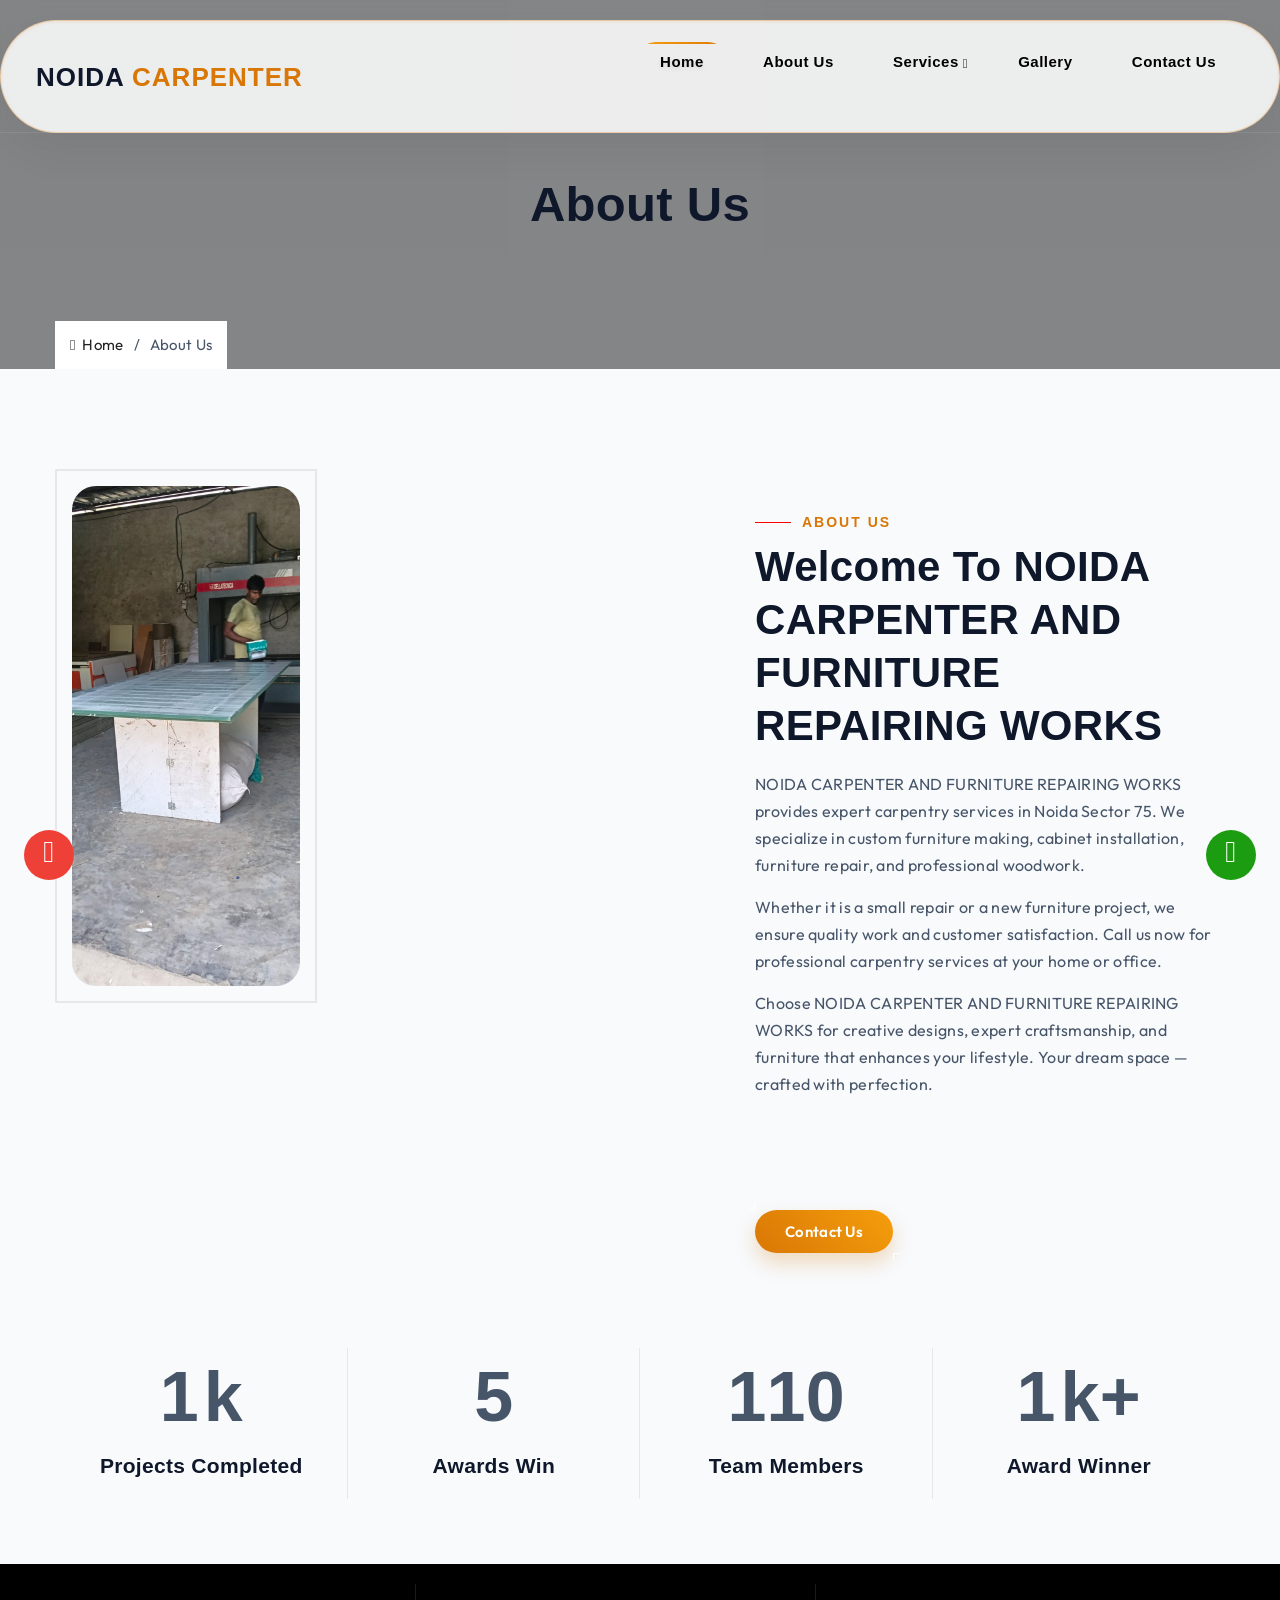
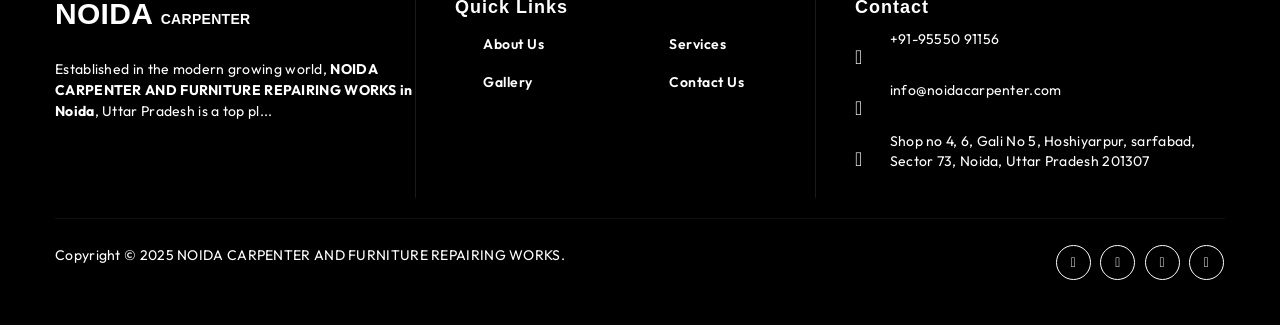
==== noida_carpenter/about.html @ ebc03330 "done" ====
﻿<!DOCTYPE html>
<html lang="en">


<head>
    <meta name="google-site-verification" content="ZNbFpU5r98l97TJhUqIMQsDQnGTmwZKuecwfW54C1AE">
<meta charset="utf-8">
<meta http-equiv="X-UA-Compatible" content="IE=edge">
<meta name="viewport" content=" width=device-width, initial-scale=1, maximum-scale=2">
<title>NOIDA CARPENTER AND FURNITURE REPAIRING WORKS, Shri Radha Sky Gardens, 1, Bhangel, Greater Noida</title>
<meta content="" name="keywords">
<meta content="We are the best Furniture Manufacturers, Interior Designing Services, Carpenter Services, Modular Kitchen Manufacturers, Wardrobe Manufacturers, Interior Decorators in Okhla, Greater Kailash, Greater Noida, Ghaziabad, Indirapuram, New Delhi, Gurugram, Vasundhara, Badarpur, Saket, Hoshiyarpur, Noida Sector 51, Noida Sector 73, Gautam Buddha Nagar, Uttar Pradesh, Noida Phase 2." name="description"> 
<meta name="robots" content="index, follow">
<link rel="canonical" href="about.html">
<link rel="shortcut icon" href="default/1707111921.png">
<link rel="stylesheet" type="text/css" href="css/bootstrap.min.css">
<link rel="stylesheet" type="text/css" href="css/animate.css">
<link rel="stylesheet" type="text/css" href="css/flaticon.css">
<link rel="stylesheet" type="text/css" href="css/font-awesome.css">
<link rel="stylesheet" type="text/css" href="css/themify-icons.css">
<link rel="stylesheet" type="text/css" href="css/slick.css">
<link rel="stylesheet" type="text/css" href="css/prettyPhoto.css">
<link rel="stylesheet" type="text/css" href="css/twentytwenty.css">
<link rel="stylesheet" type="text/css" href="css/shortcodes.css">
<link rel="stylesheet" type="text/css" href="css/main.css">
<link rel="stylesheet" type="text/css" href="css/megamenu.css">
<link rel="stylesheet" type="text/css" href="css/responsive.css">
<link rel='stylesheet' id='rs-plugin-settings-css' href="revolution/css/rs6.css"> 
<!-- Google Tag Manager -->
<script>(function(w,d,s,l,i){w[l]=w[l]||[];w[l].push({'gtm.start':
new Date().getTime(),event:'gtm.js'});var f=d.getElementsByTagName(s)[0],
j=d.createElement(s),dl=l!='dataLayer'?'&l='+l:'';j.async=true;j.src=
'../www.googletagmanager.com/gtm5445.html?id='+i+dl;f.parentNode.insertBefore(j,f);
})(window,document,'script','dataLayer','GTM-MFQLNSKD');</script>
<!-- End Google Tag Manager -->



<style>
.featured-imagebox-portfolio.style2 .ttm-portfolio-box-view-overlay:after, .featured-imagebox-portfolio.style2 .ttm-portfolio-box-view-overlay:before, .product:hover .ttm-shop-icon .product-btn, .tooltip:after, .ttm-bgcolor-darkgrey, .ttm-bgcolor-darkgrey>.ttm-bg-layer, .ttm-bgcolor-darkgrey>.ttm-bg-layer>.ttm-col-wrapper-bg-layer-inner, .ttm-bgcolor-skincolor .tooltip:after, .ttm-bgcolor-skincolor .ttm-btn.ttm-btn-style-fill.ttm-btn-color-white:not(.btn-inline):hover, .ttm-bgcolor-skincolor [data-tooltip]:after, .ttm-btn.ttm-btn-style-border.ttm-btn-color-dark:not(.btn-inline):hover, .ttm-btn.ttm-btn-style-border.ttm-btn-color-darkgrey:hover, .ttm-btn.ttm-btn-style-border.ttm-btn-color-grey:not(.btn-inline):hover, .ttm-btn.ttm-btn-style-fill.ttm-btn-color-dark, .ttm-btn.ttm-btn-style-fill.ttm-btn-color-grey:not(.btn-inline):hover, .ttm-highlight-fid-style1, .ttm-icon_element-fill.ttm-icon_element-color-darkgrey, .ttm-progress-bar .progress-bar-inner .progress-bar.progress-bar-color-bar_darkgrey:before, .ttm-progress-bar .progress-bar.progress-bar-color-bar_darkgrey, [data-tooltip]:after
 {
    background-color: #000000;
}

</style>



<style>
/* --- PREMIUM GLOBAL DESIGN INJECTION --- */
@import url('https://fonts.googleapis.com/css2?family=Outfit:wght@300;400;500;600;700&display=swap');

body, .page {
    background-color: #f8fafc !important;
    color: #334155 !important;
    font-family: "Outfit", sans-serif !important;
}

/* Header & Menus */
.header, .site-header-menu, .ttm-stickable-header, .site-header-menu-inner {
    background-color: rgba(255, 255, 255, 0.95) !important;
    backdrop-filter: blur(15px);
    border-bottom: 1px solid rgba(0, 0, 0, 0.05) !important;
    box-shadow: 0 4px 20px rgba(0,0,0,0.02) !important;
}
.menu > li > a, .mega-menu-link {
    color: #1e293b !important;
    font-weight: 500 !important;
}
.menu > li > a:hover {
    color: #d97706 !important;
}

/* Background overrides */
.ttm-bgcolor-grey, .site-main, .ttm-bgcolor-white, .bg-layer-equal-height, .ttm-row {
    background-color: #f8fafc !important;
    background-image: none !important;
}

/* Titles and Headers */
.title, h1, h2, h3, h4, h5, h6, .section-title h2, .section-title h3 {
    color: #0f172a !important;
    font-weight: 700 !important;
    background: none !important;
    -webkit-text-fill-color: initial !important;
}

/* Highlight Accents on Titles */
.title-header h3, .section-title h3 {
    color: #d97706 !important;
    text-transform: uppercase;
    letter-spacing: 2px;
    font-size: 14px !important;
}

/* Text elements */
p, span, div, .featured-desc {
    color: #475569 !important;
}

/* Cards & Image Boxes */
.featured-imagebox, .featured-imagebox-portfolio, .ttm-box-view-overlay, .sidebar .widget {
    background: #ffffff !important;
    border: 1px solid rgba(0,0,0,0.03) !important;
    border-radius: 24px !important;
    transition: all 0.4s ease !important;
    box-shadow: 0 10px 30px rgba(0,0,0,0.04) !important;
}
.featured-imagebox:hover {
    transform: translateY(-10px) !important;
    box-shadow: 0 20px 40px rgba(217,119,6,0.15) !important;
    border-color: rgba(217,119,6,0.3) !important;
}
.featured-imagebox img {
    border-top-left-radius: 24px;
    border-top-right-radius: 24px;
}

/* Buttons */
.ttm-btn, .reply a, .submit {
    background: linear-gradient(45deg, #d97706, #f59e0b) !important;
    border: none !important;
    border-radius: 50px !important;
    color: #fff !important;
    box-shadow: 0 10px 20px rgba(217, 119, 6, 0.25) !important;
    transition: all 0.3s ease !important;
    -webkit-text-fill-color: #fff !important;
    font-weight: 600 !important;
    padding: 12px 30px !important;
}
.ttm-btn:hover {
    background: linear-gradient(45deg, #b45309, #d97706) !important;
    transform: translateY(-3px) !important;
    box-shadow: 0 15px 25px rgba(217, 119, 6, 0.4) !important;
}

/* Inputs and Forms */
input, textarea, select {
    background-color: #f1f5f9 !important;
    border: 1px solid rgba(0, 0, 0, 0.08) !important;
    color: #1e293b !important;
    border-radius: 12px !important;
}
input:focus, textarea:focus {
    background-color: #fff !important;
    border-color: #d97706 !important;
    box-shadow: 0 0 0 4px rgba(217,119,6,0.1) !important;
}

/* Footer */




/* Miscellaneous Highlights */
.ttm-icon_element-fill {
    background-color: rgba(217, 119, 6, 0.1) !important;
    color: #d97706 !important;
    border-radius: 50%;
}
.ttm-list li i {
    color: #d97706 !important;
}

/* Hide existing logo images in case regex misses some */
#logo-img, img[src*="loggo"], img[src*="logo"] {
    display: none !important;
}

/* Text Logo styling */
.text-logo {
    font-size: 26px !important;
    font-weight: 700 !important;
    color: #0f172a !important;
    letter-spacing: 1px !important;
    margin: 0 !important;
    padding: 10px 0 !important;
    background: none !important;
    -webkit-text-fill-color: initial !important;
}
.text-logo span {
    color: #d97706 !important;
}
</style>




<style id="navbar-redesign">
/* --- ULTRA PREMIUM NAVBAR REDESIGN --- */

/* Remove default background */
.header, .site-header-menu, .ttm-stickable-header, .site-header-menu-inner {
    background-color: transparent !important;
    border: none !important;
    box-shadow: none !important;
}

/* Floating Island Container */
.site-header-menu-inner > .container {
    background: rgba(255, 255, 255, 0.85) !important;
    backdrop-filter: saturate(180%) blur(25px) !important;
    -webkit-backdrop-filter: saturate(180%) blur(25px) !important;
    border: 1px solid rgba(217, 119, 6, 0.3) !important;
    border-radius: 60px !important;
    margin-top: 20px !important;
    margin-bottom: 15px !important;
    padding: 8px 35px !important;
    max-width: 1300px !important;
    box-shadow: 
        0 20px 40px rgba(0,0,0,0.05),
        0 1px 3px rgba(217, 119, 6, 0.1) inset !important;
    transition: all 0.4s cubic-bezier(0.175, 0.885, 0.32, 1.275) !important;
}

/* Float up slightly on sticky */
.is-sticky .site-header-menu-inner > .container {
    margin-top: 10px !important;
    background: rgba(255, 255, 255, 0.95) !important;
    box-shadow: 0 25px 50px rgba(0,0,0,0.08) !important;
}

/* Link Styling */
.menu > li > a, .mega-menu-link {
    color: #1e293b !important;
    font-weight: 600 !important;
    letter-spacing: 0.5px !important;
    padding: 12px 24px !important;
    margin: 0 4px !important;
    border-radius: 40px !important;
    position: relative;
    transition: all 0.3s ease !important;
    overflow: hidden;
}

/* Beautiful animated hover effect for links */
.menu > li > a::before {
    content: '';
    position: absolute;
    top: 0;
    left: 0;
    width: 100%;
    height: 100%;
    background: linear-gradient(120deg, #f59e0b, #d97706);
    z-index: -1;
    border-radius: 40px;
    opacity: 0;
    transform: scale(0.8);
    transition: all 0.3s cubic-bezier(0.175, 0.885, 0.32, 1.275);
}

.menu > li:hover > a, .menu > li > a:hover, .menu > li.active > a {
    color: #ffffff !important;
    text-shadow: 0 2px 4px rgba(0,0,0,0.1);
}

.menu > li:hover > a::before, .menu > li > a:hover::before, .menu > li.active > a::before {
    opacity: 1;
    transform: scale(1);
}

/* Dropdown styling */
.mega-submenu {
    border-radius: 24px !important;
    box-shadow: 0 20px 50px rgba(0,0,0,0.1) !important;
    border: 1px solid rgba(217, 119, 6, 0.15) !important;
    overflow: hidden !important;
    padding: 12px 0 !important;
    background: rgba(255, 255, 255, 0.98) !important;
    backdrop-filter: blur(10px);
    transform: translateY(15px);
    opacity: 0;
    visibility: hidden;
    transition: all 0.3s cubic-bezier(0.175, 0.885, 0.32, 1.275) !important;
}

.menu > li:hover .mega-submenu {
    transform: translateY(0);
    opacity: 1;
    visibility: visible;
}

.mega-submenu li a {
    padding: 12px 30px !important;
    color: #475569 !important;
    font-weight: 500 !important;
    transition: all 0.2s ease !important;
    position: relative;
}

.mega-submenu li a:hover {
    background: transparent !important;
    color: #d97706 !important;
    padding-left: 38px !important; 
}

/* Submenu animated dot on hover */
.mega-submenu li a::before {
    content: '';
    position: absolute;
    left: 20px;
    top: 50%;
    transform: translateY(-50%) scale(0);
    width: 6px;
    height: 6px;
    border-radius: 50%;
    background: #d97706;
    transition: transform 0.2s ease;
}

.mega-submenu li a:hover::before {
    transform: translateY(-50%) scale(1);
}
</style>





<style id="footer-redesign">
/* --- PREMIUM COMPACT FOOTER REDESIGN --- */

.footer, .widget-footer {
    background-color: #0f172a !important; /* Premium Dark Slate */
    color: #cbd5e1 !important;
    border-top: none !important;
    padding-top: 40px !important; /* Reduced padding */
    position: relative;
}

/* Hide the bulky Newsletter section to save vertical space */
.first-footer {
    display: none !important;
}

/* Footer widget headings */
.footer h3, .widget-title {
    color: #f8fafc !important;
    font-weight: 700 !important;
    letter-spacing: 1px !important;
    margin-bottom: 15px !important; /* Reduced margin */
    font-size: 18px !important;
    background: none !important;
    -webkit-text-fill-color: initial !important;
}

/* Reduce spacing for widget areas */
.widget-area {
    margin-bottom: 20px !important;
}

/* Footer Text & Links */
.footer p, .footer span, .footer a, .textwidget p {
    color: #94a3b8 !important;
    font-size: 14px !important;
    line-height: 1.5 !important;
    transition: color 0.3s ease !important;
    margin-bottom: 5px !important; /* Tighter text spacing */
}
.

/* Footer Logo Replacement */
.footer-text-logo {
    font-size: 22px !important;
    font-weight: 700 !important;
    color: #f8fafc !important;
    letter-spacing: 1px !important;
    margin-bottom: 10px !important;
    display: inline-block !important;
}
.footer-text-logo span {
    color: #d97706 !important;
}

/* Compact Contact Info Icons */
.featured-icon-box {
    margin-bottom: 10px !important;
    padding-bottom: 0 !important;
}
.featured-icon-box .featured-title h3 {
    margin-bottom: 2px !important;
    font-size: 15px !important;
}
.featured-icon-box .ttm-icon {
    background-color: rgba(217, 119, 6, 0.1) !important;
    color: #d97706 !important;
    border-radius: 50% !important;
    height: 35px !important;
    width: 35px !important;
    line-height: 35px !important;
    font-size: 16px !important;
}
.featured-icon-box.icon-align-before-content .featured-content {
    padding-left: 15px !important; /* Tighter icon padding */
}

/* Bottom Footer (Copyright) */
.bottom-footer-text {
    background-color: #020617 !important;
    border-top: 1px solid rgba(255, 255, 255, 0.05) !important;
    padding: 15px 0 !important; /* Reduced padding */
}

/* Social Icons */
.social-icons li a {
    background-color: rgba(255, 255, 255, 0.05) !important;
    color: #cbd5e1 !important;
    border-radius: 50% !important;
    width: 35px !important;
    height: 35px !important;
    display: flex !important;
    align-items: center !important;
    justify-content: center !important;
    transition: all 0.3s ease !important;
}
.social-icons li a:hover {
    background-color: #d97706 !important;
    color: #fff !important;
    transform: translateY(-3px) !important;
}
</style>


<style id="grid-fix-css">
/* --- UNIFORM IMAGE GRID FIX --- */

/* Force all featured thumbnails to be perfectly uniform rectangles */
.featured-thumbnail img {
    width: 100% !important;
    height: 300px !important;
    object-fit: cover !important;
    object-position: center !important;
    border-radius: 20px 20px 0 0 !important;
}

/* Gallery Specific Height */
.featured-imagebox-portfolio .featured-thumbnail img, .project_item .featured-thumbnail img {
    height: 380px !important; 
    border-radius: 24px !important; /* Fully rounded since there's no bottom text block sometimes */
}

/* Make sure service boxes align perfectly at the bottom */
.featured-imagebox {
    display: flex !important;
    flex-direction: column !important;
    height: 100% !important;
    overflow: hidden !important;
}
.featured-content {
    flex-grow: 1 !important;
    display: flex !important;
    flex-direction: column !important;
}
.featured-desc {
    flex-grow: 1 !important;
}
.ttm-footer {
    margin-top: auto !important;
}

/* Fix About Us main image so it isn't too tall */
.ttm_single_image-wrapper img {
    height: 500px !important;
    width: 100% !important;
    object-fit: cover !important;
    border-radius: 24px !important;
}
</style>


<style id="premium-ui">
/* --- PREMIUM UI REDESIGN FOR SERVICES & WHY CHOOSE US --- */

/* Glass Card Effect for Services */
.featured-imagebox-portfolio {
    transition: all 0.4s cubic-bezier(0.165, 0.84, 0.44, 1) !important;
    border-radius: 20px !important;
    background: #ffffff !important;
    border: 1px solid rgba(0, 0, 0, 0.05) !important;
    box-shadow: 0 4px 15px rgba(0, 0, 0, 0.03) !important;
    overflow: hidden !important;
    margin-bottom: 25px !important;
}

.featured-imagebox-portfolio:hover {
    transform: translateY(-10px) !important;
    box-shadow: 0 25px 50px rgba(217, 119, 6, 0.15) !important;
    border-color: rgba(217, 119, 6, 0.3) !important;
}

.featured-imagebox-portfolio .featured-content {
    padding: 40px 25px 25px 25px !important;
    background: linear-gradient(to bottom, #ffffff, #fcfcfc) !important;
    position: relative !important;
}

/* Beautiful Glowing Floating Icon Bubble */
.featured-imagebox-portfolio .featured-icon {
    position: absolute !important;
    top: -35px !important;
    right: 20px !important;
    width: 70px !important;
    height: 70px !important;
    border-radius: 50% !important;
    box-shadow: 0 10px 20px rgba(217, 119, 6, 0.4) !important;
    border: 3px solid #ffffff !important;
    background: #ffffff !important;
    overflow: hidden !important;
    z-index: 5 !important;
    transition: transform 0.4s ease !important;
}
.featured-imagebox-portfolio:hover .featured-icon {
    transform: scale(1.1) rotate(5deg) !important;
}

.featured-imagebox-portfolio .featured-icon img {
    width: 100% !important;
    height: 100% !important;
    object-fit: cover !important;
}

/* Service Titles */
.featured-imagebox-portfolio .featured-title h3 a {
    font-weight: 800 !important;
    color: #0f172a !important;
    font-size: 20px !important;
    transition: color 0.3s ease !important;
}
.featured-imagebox-portfolio:hover .featured-title h3 a {
    color: #d97706 !important;
}

/* 99.9% Satisfaction Premium Stats Banner */
p.ml_20.res-767-ml-0.mb-0 {
    background: linear-gradient(135deg, #f59e0b 0%, #d97706 100%) !important;
    color: #ffffff !important;
    padding: 25px 35px !important;
    border-radius: 16px !important;
    box-shadow: 0 15px 35px rgba(217, 119, 6, 0.3) !important;
    font-size: 16px !important;
    font-weight: 500 !important;
    letter-spacing: 0.5px !important;
    line-height: 1.6 !important;
    display: inline-block !important;
    position: relative !important;
    overflow: hidden !important;
    border: 1px solid rgba(255,255,255,0.2) !important;
}

p.ml_20.res-767-ml-0.mb-0::before {
    content: '';
    position: absolute;
    top: 0; left: -100%; width: 50%; height: 100%;
    background: linear-gradient(to right, transparent, rgba(255,255,255,0.2), transparent);
    transform: skewX(-25deg);
    animation: shine 4s infinite;
}

@keyframes shine {
    0% { left: -100%; }
    20% { left: 200%; }
    100% { left: 200%; }
}

p.ml_20.res-767-ml-0.mb-0 span.ttm-underline-strong {
    color: #ffffff !important;
}

p.ml_20.res-767-ml-0.mb-0 strong {
    font-size: 38px !important;
    font-weight: 800 !important;
    display: block !important;
    margin-bottom: 8px !important;
    text-shadow: 0 2px 4px rgba(0,0,0,0.1) !important;
    letter-spacing: -1px !important;
}

/* Modernize Section Titles */
.title-header h3 {
    color: #d97706 !important;
    letter-spacing: 3px !important;
    font-weight: 800 !important;
    text-transform: uppercase !important;
    font-size: 14px !important;
    margin-bottom: 10px !important;
}
.title-header h2.title {
    font-weight: 800 !important;
    color: #0f172a !important;
    line-height: 1.2 !important;
    margin-bottom: 20px !important;
}
</style>


<style id="no-black-bg">
/* --- REMOVE BLACK BACKGROUNDS FROM ALL SECTIONS --- */
.ttm-bgcolor-darkgrey,
.ttm-bgcolor-dark,
.ttm-bgcolor-black {
    background-color: #f8fafc !important; /* Extremely soft light grey/white */
}
.ttm-bgcolor-darkgrey > .ttm-bg-layer,
.ttm-bgcolor-dark > .ttm-bg-layer,
.ttm-bgcolor-black > .ttm-bg-layer,
.col-bg-img-two::before,
.col-bg-img-one::before {
    background-color: #f8fafc !important;
}

/* Ensure text on these former dark backgrounds is dark */
.ttm-bgcolor-darkgrey h1, 
.ttm-bgcolor-darkgrey h2, 
.ttm-bgcolor-darkgrey h3, 
.ttm-bgcolor-darkgrey h4, 
.ttm-bgcolor-darkgrey h5, 
.ttm-bgcolor-darkgrey h6 {
    color: #0f172a !important;
}
.ttm-bgcolor-darkgrey p,
.ttm-bgcolor-darkgrey span {
    color: #475569 !important;
}

/* Specific fix for the 99.9% stats banner so its white text doesn't turn dark */
p.ml_20.res-767-ml-0.mb-0, 
p.ml_20.res-767-ml-0.mb-0 span, 
p.ml_20.res-767-ml-0.mb-0 strong {
    color: #ffffff !important;
}
</style>











<style id="premium-contact-css">
/* --- PREMIUM CONTACT US REDESIGN --- */

/* Contact Information Cards */
.featured-icon-box.style7 {
    background: #ffffff !important;
    border-radius: 24px !important;
    padding: 35px 25px !important;
    box-shadow: 0 10px 30px rgba(0, 0, 0, 0.04) !important;
    border: 1px solid rgba(0,0,0,0.02) !important;
    transition: all 0.4s cubic-bezier(0.165, 0.84, 0.44, 1) !important;
    margin-bottom: 30px !important;
    text-align: center !important;
}

.featured-icon-box.style7:hover {
    transform: translateY(-10px) !important;
    box-shadow: 0 20px 40px rgba(217, 119, 6, 0.15) !important;
    border-color: rgba(217, 119, 6, 0.2) !important;
}

.featured-icon-box.style7 .ttm-icon {
    background: linear-gradient(135deg, #f59e0b 0%, #d97706 100%) !important;
    color: #ffffff !important;
    border-radius: 50% !important;
    width: 80px !important;
    height: 80px !important;
    line-height: 80px !important;
    margin: 0 auto 25px auto !important;
    box-shadow: 0 10px 20px rgba(217, 119, 6, 0.3) !important;
    display: flex !important;
    align-items: center !important;
    justify-content: center !important;
}
.featured-icon-box.style7 .ttm-icon i {
    font-size: 32px !important;
    color: #ffffff !important;
}

.featured-icon-box.style7 .featured-title h3 {
    font-size: 20px !important;
    font-weight: 800 !important;
    color: #0f172a !important;
    margin-bottom: 10px !important;
}

/* Chat with Expert Block */
.col-bg-img-eight {
    border-radius: 30px 0 0 30px !important;
    overflow: hidden !important;
    box-shadow: -10px 0 30px rgba(0,0,0,0.05) !important;
}
.col-bg-img-eight .ttm-bg-layer {
    background: linear-gradient(135deg, #f59e0b 0%, #d97706 100%) !important;
    opacity: 0.95 !important;
}
.col-bg-img-eight h3, .col-bg-img-eight p {
    position: relative !important;
    z-index: 2 !important;
    color: #ffffff !important;
}
.col-bg-img-eight h3 {
    font-weight: 800 !important;
    font-size: 32px !important;
    letter-spacing: -0.5px !important;
}

/* Contact Form Block */
.ttm-col-bgcolor-yes.spacing-12 {
    background: #ffffff !important;
    border-radius: 0 30px 30px 0 !important;
    box-shadow: 20px 20px 50px rgba(0,0,0,0.05) !important;
}

/* Premium Form Inputs */
.contact_form input[type="text"], 
.contact_form input[type="email"], 
.contact_form input[type="Number"], 
.contact_form textarea {
    background-color: #f8fafc !important;
    border: 2px solid #f1f5f9 !important;
    border-radius: 16px !important;
    padding: 18px 25px !important;
    color: #0f172a !important;
    font-size: 16px !important;
    font-weight: 500 !important;
    transition: all 0.3s ease !important;
    width: 100% !important;
    box-shadow: none !important;
}

.contact_form input:focus, 
.contact_form textarea:focus {
    background-color: #ffffff !important;
    border-color: #d97706 !important;
    box-shadow: 0 0 0 4px rgba(217, 119, 6, 0.15) !important;
    outline: none !important;
}

.contact_form textarea {
    min-height: 160px !important;
    resize: vertical !important;
}

/* Modern Submit Button */
.contact_form button.submit {
    background: linear-gradient(135deg, #f59e0b 0%, #d97706 100%) !important;
    color: #ffffff !important;
    border: none !important;
    border-radius: 40px !important;
    padding: 18px 45px !important;
    font-size: 18px !important;
    font-weight: 700 !important;
    letter-spacing: 1px !important;
    box-shadow: 0 10px 20px rgba(217, 119, 6, 0.3) !important;
    transition: all 0.3s ease !important;
    width: auto !important;
    display: inline-block !important;
    margin-top: 10px !important;
}

.contact_form button.submit:hover {
    transform: translateY(-3px) !important;
    box-shadow: 0 15px 25px rgba(217, 119, 6, 0.4) !important;
    background: linear-gradient(135deg, #d97706 0%, #b45309 100%) !important;
}

/* Mobile adjustments */
@media (max-width: 991px) {
    .col-bg-img-eight {
        border-radius: 30px 30px 0 0 !important;
    }
    .ttm-col-bgcolor-yes.spacing-12 {
        border-radius: 0 0 30px 30px !important;
    }
}
</style>








<style id="navbar-black-links-css">
/* --- PERMANENTLY BLACK NAVBAR LINKS --- */
.menu > li > a, 
.menu > li > a:hover, 
.menu > li > a:focus, 
.menu > li.active > a, 
.mega-menu-link, 
.mega-menu-link:hover,
.mega-menu-link:focus,
.menu-mobile .menu > li > a {
    color: #000000 !important;
}
</style>











<style id="little-gap-css">
/* --- ADD A SMALL, PERFECT GAP BETWEEN ABOUT US AND SERVICES --- */

/* 1. Add a small, clean space to the bottom of the About Us Section */
.ttm-row.welcome-section {
    padding-bottom: 30px !important;
}
/* Ensure inner containers don't add extra unseen padding */
.welcome-section .container,
.welcome-section .row,
.welcome-section .col-xl-7,
.welcome-section .ttm-footer {
    padding-bottom: 0 !important;
    margin-bottom: 0 !important;
}
.pl-70.res-991-pl-0.pt-15.res-991-pt-0.res-991-mt-40.res-991-pb-25 {
    padding-bottom: 0 !important;
    margin-bottom: 0 !important;
}

/* 2. Add a small space to the top of the Services We Do Section */
.ttm-row.zero_padding-section {
    padding-top: 30px !important;
}
/* Ensure inner containers don't add extra unseen padding */
.zero_padding-section .container,
.zero_padding-section .row,
.zero_padding-section .col-lg-8,
.zero_padding-section .ttm-col-bgcolor-yes {
    padding-top: 0 !important;
    margin-top: 0 !important;
}
</style>

</head>


<body>
<!-- Google Tag Manager (noscript) -->
<noscript><iframe src="https://www.googletagmanager.com/ns.html?id=GTM-MFQLNSKD" height="0" width="0" style="display:none;visibility:hidden"></iframe></noscript>
<!-- End Google Tag Manager (noscript) -->
    <!--page start-->
    <div class="page ttm-bgcolor-grey">

         <!--header start-->
        <header id="masthead" class="header ttm-header-style-01">
            <!-- site-header-menu -->
            <div id="site-header-menu" class="site-header-menu">
                <div class="site-header-menu-inner ttm-stickable-header">
                    <div class="container">
                        <div class="row">
                            <div class="col-lg-12">
                                <!--site-navigation -->
                                <div class="site-navigation d-flex flex-row align-items-center justify-content-between">
                                    <!-- site-branding -->
                                    <div class="site-branding ">
                                        <a class="home-link" href="index.html" title="NOIDA CARPENTER AND FURNITURE REPAIRING WORKS" rel="home">
                                            <h2 class="text-logo">NOIDA <span>CARPENTER</span></h2>
                                        </a>
                                    </div><!-- site-branding end -->
                                    <div class="d-flex flex-row">
                                        <div class="btn-show-menu-mobile menubar menubar--squeeze">
                                            <span class="menubar-box">
                                                <span class="menubar-inner"></span>
                                            </span>
                                        </div>
                                        <!-- menu -->
                                        <nav class="main-menu menu-mobile" id="menu">
                                            <ul class="menu">
                                                <li class="active">
                                                    <a href="index.html" class="mega-menu-link">Home</a>
                                                </li>
                                                <li>
                                                    <a href="about.html" class="mega-menu-link">About Us</a>
                                                </li>
                                                                                                <li class="mega-menu-item">
                                                    <a href="#" class="mega-menu-link">Services</a>
                                                    <ul class="mega-submenu">
                                                    								                                <li><a href="interior-designers.html">Custom Furniture Making</a></li>
							                            							                                <li><a href="carpenters.html">Expert Furniture Repair</a></li>
							                            							                                <li><a href="modular-kitchen.html">Modular Kitchen Woodwork</a></li>
							                            							                                <li><a href="wardrobe.html">Wardrobe & Closet Design</a></li>
							                            							                                <li><a href="all-types-of-furniture.html">General Carpentry Services</a></li>
							                            							                                <li><a href="interior-decorators.html">Office & Home Woodwork</a></li>
							                                                                                </ul>
                                                </li>
                                                                                                <li>
                                                    <a href="gallery.html" class="mega-menu-link">Gallery</a>
                                                </li>
                                                <li>
                                                    <a href="contact.html">Contact Us</a>
                                                </li>
                                            </ul>
                                        </nav><!-- menu end -->
                                    </div>
                                </div><!-- site-navigation end-->
                            </div>
                        </div>
                    </div>
                </div>
            </div>
            <!-- site-header-menu end-->
        </header><!--header end-->  
        </header><!--header end-->
<div class="ttm-page-title-row">
    <div class="ttm-page-title-row-inner">
        <div class="container">
            <div class="row align-items-center">
                <div class="col-lg-12">
                    <div class="page-title-heading">
                        <h2 class="title">About Us</h2>
                    </div>
                    <div class="breadcrumb-wrapper">
                        <div class="container">
                            <div class="breadcrumb-wrapper-inner">
                                <span>
                                    <a href="index.html" class="home"><i class="themifyicon ti-home"></i>&nbsp;&nbsp;Home</a>
                                </span>
                                <span class="ttm-bread-sep">&nbsp; / &nbsp;</span>
                                <span>About Us</span>
                            </div>
                        </div>
                    </div>
                </div>
            </div>
        </div>
    </div>                    
</div>
<!--site-main start-->
<div class="site-main">

    <!--welcome-section-->
    <section class="ttm-row welcome-section clearfix">
        <div class="container">
            <div class="row">
                <div class="col-lg-7 col-md-8">
                    <div class="ttm_single_image-wrapper text-center p-15 border_1 d-inline-block mr_50 res-991-mr-0">
                        <img width="520" height="590" class="img-fluid" src="images/gallery-1.jpeg" alt="Welcome To NOIDA CARPENTER AND FURNITURE REPAIRING WORKS">
                    </div>
                </div>
                <div class="col-lg-5 col-md-12">
                    <div class="pt-40 res-991-pt-0 res-991-mt-45">
                        <!-- section title -->
                        <div class="section-title">
                            <div class="title-heade">
                                <h3>About Us</h3>
                                <h2 class="title">Welcome To NOIDA CARPENTER AND FURNITURE REPAIRING WORKS</h2>
                            </div>
                        </div><!-- section title end -->
                        <div class="pb-15 res-991-pb-0">
                            <p><span style="font-size:16px">NOIDA CARPENTER AND FURNITURE REPAIRING WORKS provides expert carpentry services in Noida Sector 75. We specialize in custom furniture making, cabinet installation, furniture repair, and professional woodwork.</span></p>

<p><span style="font-size:16px">Whether it is a small repair or a new furniture project, we ensure quality work and customer satisfaction. Call us now for professional carpentry services at your home or office.</span></p>

<p><span style="font-size:16px">Choose NOIDA CARPENTER AND FURNITURE REPAIRING WORKS for creative designs, expert craftsmanship, and furniture that enhances your lifestyle. Your dream space — crafted with perfection.</span></p>

<p><br>
</p>

                        </div>
                        <a class="ttm-btn ttm-btn-size-md ttm-btn-shape-squar ttm-btn-style-border ttm-icon-btn-right ttm-btn-color-darkgrey mt-40 res-991-mt-30" href="contact.html" tabindex="0">Contact Us</a>
                    </div>
                </div>
            </div>
        </div>
    </section>
    <!--welcome-section end-->


    <!--fid-section-->
    <section class="ttm-row fid-section ttm-bgcolor-grey clearfix">
        <div class="container">
            <div class="row no-gutters">
                <div class="col-lg-12 col-md-12">
                    <div class="row no-gutters ttm-vertical_sep">
                        <div class="col-lg-3 col-md-6 col-sm-6 ttm-box-col-wrapper">
                            <!-- ttm-fid -->
                            <div class="ttm-fid inside ttm-fid-with-icon ttm-fid-view-top_icon style2">
                                <div class="ttm-fid-contents">
                                    <h4 class="ttm-fid-inner">
                                        <span data-appear-animation="animateDigits" data-from="0" data-to="4" data-interval="1" data-before="" data-before-style="sup" data-after="" data-after-style="sub" class="numinate">
                                            4 
                                        </span>
                                        <span class="ml_15 res-991-ml-0">k</span>
                                    </h4>
                                    <h3 class="ttm-fid-title">Projects Completed</h3>
                                </div>
                            </div><!-- ttm-fid end -->
                        </div>
                        <div class="col-lg-3 col-md-6 col-sm-6 ttm-box-col-wrapper">
                            <!-- ttm-fid -->
                            <div class="ttm-fid inside ttm-fid-with-icon ttm-fid-view-top_icon style2">
                                <div class="ttm-fid-contents">
                                    <h4 class="ttm-fid-inner">
                                        <span data-appear-animation="animateDigits" data-from="0" data-to="27" data-interval="5" data-before="" data-before-style="sup" data-after="" data-after-style="sub" class="numinate">
                                            27
                                        </span>
                                    </h4>
                                    <h3 class="ttm-fid-title">Awards Win</h3>
                                </div>
                            </div><!-- ttm-fid end -->
                        </div>
                        <div class="col-lg-3 col-md-6 col-sm-6 ttm-box-col-wrapper">
                            <!-- ttm-fid -->
                            <div class="ttm-fid inside ttm-fid-with-icon ttm-fid-view-top_icon style2">
                                <div class="ttm-fid-contents">
                                    <h4 class="ttm-fid-inner">
                                        <span data-appear-animation="animateDigits" data-from="0" data-to="845" data-interval="5" data-before="" data-before-style="sup" data-after="" data-after-style="sub" class="numinate">
                                            845
                                        </span>
                                    </h4>
                                    <h3 class="ttm-fid-title">Team Members</h3>
                                </div>
                            </div><!-- ttm-fid end -->
                        </div>
                        <div class="col-lg-3 col-md-6 col-sm-6 ttm-box-col-wrapper">
                            <!-- ttm-fid -->
                            <div class="ttm-fid inside ttm-fid-with-icon ttm-fid-view-top_icon style2">
                                <div class="ttm-fid-contents">
                                    <h4 class="ttm-fid-inner">
                                        <span data-appear-animation="animateDigits" data-from="0" data-to="6" data-interval="1" data-before="" data-before-style="sup" data-after="" data-after-style="sub" class="numinate">
                                            6
                                        </span>
                                        <span class="ml_15 res-991-ml-0">k+</span>
                                    </h4>
                                    <h3 class="ttm-fid-title">Award Winner</h3>
                                </div>
                            </div><!-- ttm-fid end -->
                        </div>
                    </div>
                </div>
            </div><!-- row end -->
        </div>
    </section>
    <!--fid-section end-->

</div>
<!--site-main end-->
<div class="call-action-btn">
 <a href="tel:+91-9555091156"><i class="fa fa-phone"></i></a>
</div>
<div class="whatsapp-btn">
 <a href="https://api.whatsapp.com/send?phone=+91-9555091156%20+91-7982081239&amp;text=Hey%20there" target="_blank"><i class="fa fa-whatsapp"></i></a>
</div>
<style>
    .whatsapp-btn {
      background-color: #1c9c10;
      height: 50px;
      width: 50px;
      padding: 7px;
      border-radius: 50%;
      text-align: center;
      font-size: 27px;
      color: #fff;
      position: fixed;
      bottom: 20px;
      right: 24px;
      z-index: 9999;
    }
   
    .whatsapp-btn a i{
        font-size:30px;
        color:#fff;
    }
   
    .call-action-btn a i{
        font-size:30px;
        color:#fff;
    }
   
    .call-action-btn {
      background-color: #ef4038;
      height: 50px;
      padding: 7px;
      width: 50px;
      border-radius: 50%;
      text-align: center;
      font-size: 27px;
      color: #fff;
      position: fixed;
      bottom: 20px;
      left: 24px;
      z-index: 9999;
    }
</style>
    <!--footer start-->
  <!--footer start-->
    <footer class="footer ttm-bg ttm-bgcolor-darkgrey widget-footer clearfix">
        <div class="ttm-row-wrapper-bg-layer ttm-bg-layer"></div>
        <div class="container">
            <div class="first-footer">
                <div class="row">
                    <div class="col-xs-12 col-sm-12 col-md-12 col-lg-6 widget-area">
                        <h3>Sign Up To Get Latest Update</h3>
                        <p>Sign up for our monthly newsletter for the latest news & articles</p>
                    </div>
                    <div class="col-xs-12 col-sm-12 col-md-12 col-lg-6 widget-area">
                        <form id="subscribe-form" class="newsletter-form" method="post" action="#" data-mailchimp="true">
                            <div class="mailchimp-inputbox clearfix" id="subscribe-content"> 
                                <p><input type="email" name="email" placeholder="Enter Your Email" required=""></p>
                                <p><button class="submit ttm-btn ttm-btn-size-md ttm-btn-shape-squar ttm-btn-style-fill ttm-btn-color-skincolor" type="submit">Subscribe Now</button></p>
                            </div>
                            <div id="subscribe-msg"></div>
                        </form>
                    </div>
                </div>
            </div>
            <div class="second-footer">
                <div class="row">
                    <div class="col-xs-12 col-sm-6 col-md-6 col-lg-4 widget-area">
                        <div class="widget widget_text clearfix">
                            <div class="footer-logo">
                                <h2 class="footer-text-logo">NOIDA <span>CARPENTER</span></h2>
                            </div>
                            <div class="textwidget widget-text">
                                <p><span style="font-size:16px">Established in the modern growing world, <strong>NOIDA CARPENTER AND FURNITURE REPAIRING WORKS in Noida</strong>, Uttar Pradesh is a top pl...
                            </span></p></div>
                        </div>
                    </div>
                    <div class="col-xs-12 col-sm-6 col-md-6 col-lg-4 widget-area">
                        <div class="widget widget_nav_menu clearfix">
                           <h3 class="widget-title">Quick Links</h3>
                            <ul id="menu-footer-service-link" class="menu">
                                <li><a href="about.html">About Us</a></li>
                                <li><a href="services.html">Services</a></li>
                                <li><a href="gallery.html">Gallery</a></li>
                                <li><a href="contact.html">Contact Us</a></li>
                            </ul>
                        </div>
                    </div>
                    <div class="col-xs-12 col-sm-6 col-md-12 col-lg-4 widget-area">
                        <div class="widget widget-timing clearfix">
                            <h3 class="widget-title">Contact</h3>
                            <div class="featured-icon-box icon-align-before-content icon-ver_align-top style1">
                                <div class="featured-icon">
                                    <div class="ttm-icon ttm-icon_element-onlytxt ttm-icon_element-color-skincolor ttm-icon_element-size-xs">
                                        <i class="flaticon flaticon-call-1"></i>
                                    </div>
                                </div>
                                <div class="featured-content">
                                    <div class="featured-title">
                                        <h3>Phone Number</h3>
                                    </div>
                                    <div class="featured-desc">
                                        <p>+91-95550 91156</p>
                                    </div>
                                </div>
                            </div>
                            <div class="featured-icon-box icon-align-before-content icon-ver_align-top style1">
                                <div class="featured-icon">
                                    <div class="ttm-icon ttm-icon_element-onlytxt ttm-icon_element-color-skincolor ttm-icon_element-size-xs">
                                        <i class="flaticon flaticon-email"></i>
                                    </div>
                                </div>
                                <div class="featured-content">
                                    <div class="featured-title">
                                        <h3>Email Address</h3>
                                    </div>
                                    <div class="featured-desc">
                                        <p>info@noidacarpenter.com </p>
                                    </div>
                                </div>
                            </div>
                            <div class="featured-icon-box icon-align-before-content icon-ver_align-top style1">
                                <div class="featured-icon">
                                    <div class="ttm-icon ttm-icon_element-onlytxt ttm-icon_element-color-skincolor ttm-icon_element-size-xs">
                                        <i class="flaticon flaticon-navigation"></i>
                                    </div>
                                </div>
                                <div class="featured-content">
                                    <div class="featured-title">
                                        <h3>Address</h3>
                                    </div>
                                    <div class="featured-desc">
                                        <p>Shop no 4, 6, Gali No 5, Hoshiyarpur, sarfabad, Sector 73, Noida, Uttar Pradesh 201307 </p>
                                    </div>
                                </div>
                            </div>
                        </div>
                    </div>
                </div>
            </div>
            <div class="bottom-footer-text">
                <div class="row copyright">
                    <div class="col-lg-8 col-md-8">
                        <p class="mb-0 res-991-pb-15">Copyright © 2025 <a href="#">NOIDA CARPENTER AND FURNITURE REPAIRING WORKS</a>. </p>
                    </div>
                    <div class="col-lg-4 col-md-4">
                        <div class="social-icons d-flex align-items-center justify-content-end">
                            <ul class="list-inline">
                                <li><a href="#"><i class="fa fa-facebook"></i></a></li>
                                <li><a href="#"><i class="fa fa-twitter"></i></a></li>
                                <li><a href="#"><i class="fa fa-linkedin"></i></a></li>
                                <li><a href="#"><i class="fa fa-instagram"></i></a></li>
                            </ul>
                        </div>
                    </div>
                </div>
            </div>
        </div>
    </footer>
    <!--footer end-->
    <!--back-to-top start-->
    <a id="totop" href="#top">
        <i class="fa fa-angle-up"></i>
    </a>
    <!--back-to-top end-->
</div><!-- page end -->
    <script src="js/jquery.min.js"></script>
    <script src="js/jquery-migrate-1.4.1.min.js"></script>
    <script src="js/tether.min.js"></script>
    <script src="js/bootstrap.min.js"></script> 
    <script src="js/jquery.easing.js"></script>    
    <script src="js/jquery-waypoints.js"></script>    
    <script src="js/jquery-validate.js"></script> 
    <script src="js/jquery.prettyPhoto.js"></script>
    <script src="js/slick.min.js"></script>
    <script src="js/numinate.min.js"></script>
    <script src="js/imagesloaded.min.js"></script>
    <script src="js/jquery-isotope.js"></script>
    <script src="js/jquery.event.move.js"></script>
    <script src="js/jquery.twentytwenty.js"></script>
    <script src="js/circle-progress.min.js"></script>
    <script src="js/main.js"></script>
    <script src="revolution/js/slider.js"></script>
    <script src="revolution/js/revolution.tools.min.js"></script>
    <script src="revolution/js/rs6.min.html"></script>

<style id="nuclear-footer-fix">
/* --- NUCLEAR FOOTER CSS: COMPACT HEIGHT & PURE WHITE TEXT --- */

/* 1. CRUSH ALL HEIGHT/PADDING/MARGINS */
footer.footer, 
footer.footer .first-footer, 
footer.footer .second-footer,
footer.footer .widget-area,
footer.footer .widget,
footer.footer .row,
footer.footer .container,
footer.footer .pt-35,
footer.footer .pb-35 {
    padding-top: 5px !important;
    padding-bottom: 5px !important;
    margin-top: 0 !important;
    margin-bottom: 5px !important;
}

/* Remove huge gaps in widget titles */
footer.footer .widget-title {
    margin-bottom: 10px !important;
    padding-bottom: 0 !important;
    font-size: 18px !important;
}

/* 2. FORCE ABSOLUTELY EVERY PIECE OF TEXT TO BE WHITE */
footer.footer *,
footer.footer p,
footer.footer a,
footer.footer span,
footer.footer h1,
footer.footer h2,
footer.footer h3,
footer.footer h4,
footer.footer h5,
footer.footer h6,
footer.footer li,
footer.footer div,
footer.footer strong,
footer.footer .textwidget,
footer.footer .menu li a,
.bottom-footer-text,
.bottom-footer-text * {
    color: #ffffff !important;
    text-shadow: none !important;
}

/* Override any hover effects trying to change text color */
footer.footer a:hover,
footer.footer a:focus,
footer.footer a:active,
footer.footer .menu li a:hover {
    color: #ffffff !important;
}

/* 3. ENSURE BACKGROUND IS PURE BLACK */
footer.footer, 
footer.footer.ttm-bgcolor-darkgrey,
footer.footer .ttm-bg-layer,
footer.footer .ttm-row-wrapper-bg-layer,
.bottom-footer-text {
    background-color: #000000 !important;
    background: #000000 !important;
    background-image: none !important;
}

/* 4. FIX SUBSCRIBE BUTTON SO IT IS VISIBLE */
footer.footer form button.submit,
footer.footer form button.submit * {
    color: #000000 !important;
    background-color: #ffffff !important;
}

/* 5. FIX ICONS TO BE PURE WHITE OUTLINES */
footer.footer .ttm-icon, 
footer.footer .social-icons li a,
footer.footer i,
footer.footer .fa,
footer.footer .flaticon {
    background-color: transparent !important;
    color: #ffffff !important;
    border-color: #ffffff !important;
}
footer.footer .featured-icon-box.style1 .featured-icon {
    height: auto !important;
    width: auto !important;
    line-height: normal !important;
}
</style>


<style id="compress-contact-footer">
/* --- COMPRESS FOOTER CONTACT SECTION --- */

/* Align icon and text on a single compact line */
footer.footer .featured-icon-box.style1 {
    display: flex !important;
    align-items: flex-start !important;
    margin-bottom: 8px !important;
    padding: 0 !important;
}

/* Shrink the icon container */
footer.footer .featured-icon-box.style1 .featured-icon {
    margin-right: 12px !important;
    margin-top: 2px !important;
    flex-shrink: 0 !important;
}

/* Shrink the actual icon inside it */
footer.footer .featured-icon-box.style1 .ttm-icon {
    font-size: 16px !important;
    width: auto !important;
    height: auto !important;
    border: none !important;
    padding: 0 !important;
}

/* Hide the unnecessary big headings ("Phone Number", etc.) to save tons of vertical space */
footer.footer .featured-icon-box.style1 .featured-title {
    display: none !important;
}

/* Ensure the description text is tight */
footer.footer .featured-icon-box.style1 .featured-desc {
    margin: 0 !important;
    padding: 0 !important;
}

footer.footer .featured-icon-box.style1 .featured-desc p {
    margin: 0 !important;
    font-size: 14px !important;
    line-height: 1.4 !important;
}
</style>

</body>


</html>
---- noida_carpenter/css/flaticon.css ----
@font-face{font-family:flaticon;src:url(../fonts/flaticon3a73.html) format("truetype"),url(../fonts/flaticon3a73-2.html) format("woff"),url(../fonts/flaticon3a73-3.html) format("woff2"),url(https://themetechmount.com/html/inoterior/fonts/flaticon.eot?9cd7f324300146157da55d34058bd079#iefix) format("embedded-opentype"),url(https://themetechmount.com/html/inoterior/fonts/flaticon.svg?9cd7f324300146157da55d34058bd079#flaticon) format("svg")}i[class*=" flaticon-"]:before,i[class^=flaticon-]:before{font-family:flaticon!important;font-style:normal;font-weight:400!important;font-variant:normal;text-transform:none;line-height:1;-webkit-font-smoothing:antialiased;-moz-osx-font-smoothing:grayscale}@media screen and (-webkit-min-device-pixel-ratio:0){@font-face{font-family:Flaticon;src:url(../fonts/Flaticon.svg) format("svg")}}[class*=" flaticon-"]:after,[class*=" flaticon-"]:before,[class^=flaticon-]:after,[class^=flaticon-]:before{font-family:Flaticon;font-style:normal}.flaticon-workspace:before{content:"\f101"}.flaticon-living-room:before{content:"\f102"}.flaticon-staircase:before{content:"\f103"}.flaticon-blueprint:before{content:"\f104"}.flaticon-home-decoration:before{content:"\f105"}.flaticon-decorating:before{content:"\f106"}.flaticon-door:before{content:"\f107"}.flaticon-stairs:before{content:"\f108"}.flaticon-interior-design:before{content:"\f109"}.flaticon-wardrobe:before{content:"\f10a"}.flaticon-windows:before{content:"\f10b"}.flaticon-door-1:before{content:"\f10c"}.flaticon-bed:before{content:"\f10d"}.flaticon-bed-1:before{content:"\f10e"}.flaticon-interior-design-1:before{content:"\f10f"}.flaticon-apartment:before{content:"\f110"}.flaticon-interior-design-2:before{content:"\f111"}.flaticon-french-doors:before{content:"\f112"}.flaticon-door-2:before{content:"\f113"}.flaticon-architecture-and-city:before{content:"\f114"}.flaticon-play-button:before{content:"\f115"}.flaticon-call:before{content:"\f116"}.flaticon-destination:before{content:"\f117"}.flaticon-delivery:before{content:"\f118"}.flaticon-navigation:before{content:"\f119"}.flaticon-email:before{content:"\f11a"}.flaticon-call-1:before{content:"\f11b"}.flaticon-wall-clock:before{content:"\f11c"}.flaticon-clock:before{content:"\f11d"}.flaticon-clock-1:before{content:"\f11e"}.flaticon-work-done:before{content:"\f11f"}
---- noida_carpenter/css/themify-icons.css ----
@font-face{font-family:themify;src:url(../fonts/themify9f24.html);src:url(../fonts/themifyd41d.html) format('embedded-opentype'),url(../fonts/themify9f24-2.html) format('woff'),url(../fonts/themify9f24-3.html) format('truetype'),url(../fonts/themify9f24-4.html) format('svg');font-weight:400;font-style:normal}[class*=" ti-"],[class^=ti-]{font-family:themify;speak:none;font-style:normal;font-weight:400;font-variant:normal;text-transform:none;line-height:1;-webkit-font-smoothing:antialiased;-moz-osx-font-smoothing:grayscale}.ti-wand:before{content:"\e600"}.ti-volume:before{content:"\e601"}.ti-user:before{content:"\e602"}.ti-unlock:before{content:"\e603"}.ti-unlink:before{content:"\e604"}.ti-trash:before{content:"\e605"}.ti-thought:before{content:"\e606"}.ti-target:before{content:"\e607"}.ti-tag:before{content:"\e608"}.ti-tablet:before{content:"\e609"}.ti-star:before{content:"\e60a"}.ti-spray:before{content:"\e60b"}.ti-signal:before{content:"\e60c"}.ti-shopping-cart:before{content:"\e60d"}.ti-shopping-cart-full:before{content:"\e60e"}.ti-settings:before{content:"\e60f"}.ti-search:before{content:"\e610"}.ti-zoom-in:before{content:"\e611"}.ti-zoom-out:before{content:"\e612"}.ti-cut:before{content:"\e613"}.ti-ruler:before{content:"\e614"}.ti-ruler-pencil:before{content:"\e615"}.ti-ruler-alt:before{content:"\e616"}.ti-bookmark:before{content:"\e617"}.ti-bookmark-alt:before{content:"\e618"}.ti-reload:before{content:"\e619"}.ti-plus:before{content:"\e61a"}.ti-pin:before{content:"\e61b"}.ti-pencil:before{content:"\e61c"}.ti-pencil-alt:before{content:"\e61d"}.ti-paint-roller:before{content:"\e61e"}.ti-paint-bucket:before{content:"\e61f"}.ti-na:before{content:"\e620"}.ti-mobile:before{content:"\e621"}.ti-minus:before{content:"\e622"}.ti-medall:before{content:"\e623"}.ti-medall-alt:before{content:"\e624"}.ti-marker:before{content:"\e625"}.ti-marker-alt:before{content:"\e626"}.ti-arrow-up:before{content:"\e627"}.ti-arrow-right:before{content:"\e628"}.ti-arrow-left:before{content:"\e629"}.ti-arrow-down:before{content:"\e62a"}.ti-lock:before{content:"\e62b"}.ti-location-arrow:before{content:"\e62c"}.ti-link:before{content:"\e62d"}.ti-layout:before{content:"\e62e"}.ti-layers:before{content:"\e62f"}.ti-layers-alt:before{content:"\e630"}.ti-key:before{content:"\e631"}.ti-import:before{content:"\e632"}.ti-image:before{content:"\e633"}.ti-heart:before{content:"\e634"}.ti-heart-broken:before{content:"\e635"}.ti-hand-stop:before{content:"\e636"}.ti-hand-open:before{content:"\e637"}.ti-hand-drag:before{content:"\e638"}.ti-folder:before{content:"\e639"}.ti-flag:before{content:"\e63a"}.ti-flag-alt:before{content:"\e63b"}.ti-flag-alt-2:before{content:"\e63c"}.ti-eye:before{content:"\e63d"}.ti-export:before{content:"\e63e"}.ti-exchange-vertical:before{content:"\e63f"}.ti-desktop:before{content:"\e640"}.ti-cup:before{content:"\e641"}.ti-crown:before{content:"\e642"}.ti-comments:before{content:"\e643"}.ti-comment:before{content:"\e644"}.ti-comment-alt:before{content:"\e645"}.ti-close:before{content:"\e646"}.ti-clip:before{content:"\e647"}.ti-angle-up:before{content:"\e648"}.ti-angle-right:before{content:"\e649"}.ti-angle-left:before{content:"\e64a"}.ti-angle-down:before{content:"\e64b"}.ti-check:before{content:"\e64c"}.ti-check-box:before{content:"\e64d"}.ti-camera:before{content:"\e64e"}.ti-announcement:before{content:"\e64f"}.ti-brush:before{content:"\e650"}.ti-briefcase:before{content:"\e651"}.ti-bolt:before{content:"\e652"}.ti-bolt-alt:before{content:"\e653"}.ti-blackboard:before{content:"\e654"}.ti-bag:before{content:"\e655"}.ti-move:before{content:"\e656"}.ti-arrows-vertical:before{content:"\e657"}.ti-arrows-horizontal:before{content:"\e658"}.ti-fullscreen:before{content:"\e659"}.ti-arrow-top-right:before{content:"\e65a"}.ti-arrow-top-left:before{content:"\e65b"}.ti-arrow-circle-up:before{content:"\e65c"}.ti-arrow-circle-right:before{content:"\e65d"}.ti-arrow-circle-left:before{content:"\e65e"}.ti-arrow-circle-down:before{content:"\e65f"}.ti-angle-double-up:before{content:"\e660"}.ti-angle-double-right:before{content:"\e661"}.ti-angle-double-left:before{content:"\e662"}.ti-angle-double-down:before{content:"\e663"}.ti-zip:before{content:"\e664"}.ti-world:before{content:"\e665"}.ti-wheelchair:before{content:"\e666"}.ti-view-list:before{content:"\e667"}.ti-view-list-alt:before{content:"\e668"}.ti-view-grid:before{content:"\e669"}.ti-uppercase:before{content:"\e66a"}.ti-upload:before{content:"\e66b"}.ti-underline:before{content:"\e66c"}.ti-truck:before{content:"\e66d"}.ti-timer:before{content:"\e66e"}.ti-ticket:before{content:"\e66f"}.ti-thumb-up:before{content:"\e670"}.ti-thumb-down:before{content:"\e671"}.ti-text:before{content:"\e672"}.ti-stats-up:before{content:"\e673"}.ti-stats-down:before{content:"\e674"}.ti-split-v:before{content:"\e675"}.ti-split-h:before{content:"\e676"}.ti-smallcap:before{content:"\e677"}.ti-shine:before{content:"\e678"}.ti-shift-right:before{content:"\e679"}.ti-shift-left:before{content:"\e67a"}.ti-shield:before{content:"\e67b"}.ti-notepad:before{content:"\e67c"}.ti-server:before{content:"\e67d"}.ti-quote-right:before{content:"\e67e"}.ti-quote-left:before{content:"\e67f"}.ti-pulse:before{content:"\e680"}.ti-printer:before{content:"\e681"}.ti-power-off:before{content:"\e682"}.ti-plug:before{content:"\e683"}.ti-pie-chart:before{content:"\e684"}.ti-paragraph:before{content:"\e685"}.ti-panel:before{content:"\e686"}.ti-package:before{content:"\e687"}.ti-music:before{content:"\e688"}.ti-music-alt:before{content:"\e689"}.ti-mouse:before{content:"\e68a"}.ti-mouse-alt:before{content:"\e68b"}.ti-money:before{content:"\e68c"}.ti-microphone:before{content:"\e68d"}.ti-menu:before{content:"\e68e"}.ti-menu-alt:before{content:"\e68f"}.ti-map:before{content:"\e690"}.ti-map-alt:before{content:"\e691"}.ti-loop:before{content:"\e692"}.ti-location-pin:before{content:"\e693"}.ti-list:before{content:"\e694"}.ti-light-bulb:before{content:"\e695"}.ti-Italic:before{content:"\e696"}.ti-info:before{content:"\e697"}.ti-infinite:before{content:"\e698"}.ti-id-badge:before{content:"\e699"}.ti-hummer:before{content:"\e69a"}.ti-home:before{content:"\e69b"}.ti-help:before{content:"\e69c"}.ti-headphone:before{content:"\e69d"}.ti-harddrives:before{content:"\e69e"}.ti-harddrive:before{content:"\e69f"}.ti-gift:before{content:"\e6a0"}.ti-game:before{content:"\e6a1"}.ti-filter:before{content:"\e6a2"}.ti-files:before{content:"\e6a3"}.ti-file:before{content:"\e6a4"}.ti-eraser:before{content:"\e6a5"}.ti-envelope:before{content:"\e6a6"}.ti-download:before{content:"\e6a7"}.ti-direction:before{content:"\e6a8"}.ti-direction-alt:before{content:"\e6a9"}.ti-dashboard:before{content:"\e6aa"}.ti-control-stop:before{content:"\e6ab"}.ti-control-shuffle:before{content:"\e6ac"}.ti-control-play:before{content:"\e6ad"}.ti-control-pause:before{content:"\e6ae"}.ti-control-forward:before{content:"\e6af"}.ti-control-backward:before{content:"\e6b0"}.ti-cloud:before{content:"\e6b1"}.ti-cloud-up:before{content:"\e6b2"}.ti-cloud-down:before{content:"\e6b3"}.ti-clipboard:before{content:"\e6b4"}.ti-car:before{content:"\e6b5"}.ti-calendar:before{content:"\e6b6"}.ti-book:before{content:"\e6b7"}.ti-bell:before{content:"\e6b8"}.ti-basketball:before{content:"\e6b9"}.ti-bar-chart:before{content:"\e6ba"}.ti-bar-chart-alt:before{content:"\e6bb"}.ti-back-right:before{content:"\e6bc"}.ti-back-left:before{content:"\e6bd"}.ti-arrows-corner:before{content:"\e6be"}.ti-archive:before{content:"\e6bf"}.ti-anchor:before{content:"\e6c0"}.ti-align-right:before{content:"\e6c1"}.ti-align-left:before{content:"\e6c2"}.ti-align-justify:before{content:"\e6c3"}.ti-align-center:before{content:"\e6c4"}.ti-alert:before{content:"\e6c5"}.ti-alarm-clock:before{content:"\e6c6"}.ti-agenda:before{content:"\e6c7"}.ti-write:before{content:"\e6c8"}.ti-window:before{content:"\e6c9"}.ti-widgetized:before{content:"\e6ca"}.ti-widget:before{content:"\e6cb"}.ti-widget-alt:before{content:"\e6cc"}.ti-wallet:before{content:"\e6cd"}.ti-video-clapper:before{content:"\e6ce"}.ti-video-camera:before{content:"\e6cf"}.ti-vector:before{content:"\e6d0"}.ti-themify-logo:before{content:"\e6d1"}.ti-themify-favicon:before{content:"\e6d2"}.ti-themify-favicon-alt:before{content:"\e6d3"}.ti-support:before{content:"\e6d4"}.ti-stamp:before{content:"\e6d5"}.ti-split-v-alt:before{content:"\e6d6"}.ti-slice:before{content:"\e6d7"}.ti-shortcode:before{content:"\e6d8"}.ti-shift-right-alt:before{content:"\e6d9"}.ti-shift-left-alt:before{content:"\e6da"}.ti-ruler-alt-2:before{content:"\e6db"}.ti-receipt:before{content:"\e6dc"}.ti-pin2:before{content:"\e6dd"}.ti-pin-alt:before{content:"\e6de"}.ti-pencil-alt2:before{content:"\e6df"}.ti-palette:before{content:"\e6e0"}.ti-more:before{content:"\e6e1"}.ti-more-alt:before{content:"\e6e2"}.ti-microphone-alt:before{content:"\e6e3"}.ti-magnet:before{content:"\e6e4"}.ti-line-double:before{content:"\e6e5"}.ti-line-dotted:before{content:"\e6e6"}.ti-line-dashed:before{content:"\e6e7"}.ti-layout-width-full:before{content:"\e6e8"}.ti-layout-width-default:before{content:"\e6e9"}.ti-layout-width-default-alt:before{content:"\e6ea"}.ti-layout-tab:before{content:"\e6eb"}.ti-layout-tab-window:before{content:"\e6ec"}.ti-layout-tab-v:before{content:"\e6ed"}.ti-layout-tab-min:before{content:"\e6ee"}.ti-layout-slider:before{content:"\e6ef"}.ti-layout-slider-alt:before{content:"\e6f0"}.ti-layout-sidebar-right:before{content:"\e6f1"}.ti-layout-sidebar-none:before{content:"\e6f2"}.ti-layout-sidebar-left:before{content:"\e6f3"}.ti-layout-placeholder:before{content:"\e6f4"}.ti-layout-menu:before{content:"\e6f5"}.ti-layout-menu-v:before{content:"\e6f6"}.ti-layout-menu-separated:before{content:"\e6f7"}.ti-layout-menu-full:before{content:"\e6f8"}.ti-layout-media-right-alt:before{content:"\e6f9"}.ti-layout-media-right:before{content:"\e6fa"}.ti-layout-media-overlay:before{content:"\e6fb"}.ti-layout-media-overlay-alt:before{content:"\e6fc"}.ti-layout-media-overlay-alt-2:before{content:"\e6fd"}.ti-layout-media-left-alt:before{content:"\e6fe"}.ti-layout-media-left:before{content:"\e6ff"}.ti-layout-media-center-alt:before{content:"\e700"}.ti-layout-media-center:before{content:"\e701"}.ti-layout-list-thumb:before{content:"\e702"}.ti-layout-list-thumb-alt:before{content:"\e703"}.ti-layout-list-post:before{content:"\e704"}.ti-layout-list-large-image:before{content:"\e705"}.ti-layout-line-solid:before{content:"\e706"}.ti-layout-grid4:before{content:"\e707"}.ti-layout-grid3:before{content:"\e708"}.ti-layout-grid2:before{content:"\e709"}.ti-layout-grid2-thumb:before{content:"\e70a"}.ti-layout-cta-right:before{content:"\e70b"}.ti-layout-cta-left:before{content:"\e70c"}.ti-layout-cta-center:before{content:"\e70d"}.ti-layout-cta-btn-right:before{content:"\e70e"}.ti-layout-cta-btn-left:before{content:"\e70f"}.ti-layout-column4:before{content:"\e710"}.ti-layout-column3:before{content:"\e711"}.ti-layout-column2:before{content:"\e712"}.ti-layout-accordion-separated:before{content:"\e713"}.ti-layout-accordion-merged:before{content:"\e714"}.ti-layout-accordion-list:before{content:"\e715"}.ti-ink-pen:before{content:"\e716"}.ti-info-alt:before{content:"\e717"}.ti-help-alt:before{content:"\e718"}.ti-headphone-alt:before{content:"\e719"}.ti-hand-point-up:before{content:"\e71a"}.ti-hand-point-right:before{content:"\e71b"}.ti-hand-point-left:before{content:"\e71c"}.ti-hand-point-down:before{content:"\e71d"}.ti-gallery:before{content:"\e71e"}.ti-face-smile:before{content:"\e71f"}.ti-face-sad:before{content:"\e720"}.ti-credit-card:before{content:"\e721"}.ti-control-skip-forward:before{content:"\e722"}.ti-control-skip-backward:before{content:"\e723"}.ti-control-record:before{content:"\e724"}.ti-control-eject:before{content:"\e725"}.ti-comments-smiley:before{content:"\e726"}.ti-brush-alt:before{content:"\e727"}.ti-youtube:before{content:"\e728"}.ti-vimeo:before{content:"\e729"}.ti-twitter:before{content:"\e72a"}.ti-time:before{content:"\e72b"}.ti-tumblr:before{content:"\e72c"}.ti-skype:before{content:"\e72d"}.ti-share:before{content:"\e72e"}.ti-share-alt:before{content:"\e72f"}.ti-rocket:before{content:"\e730"}.ti-pinterest:before{content:"\e731"}.ti-new-window:before{content:"\e732"}.ti-microsoft:before{content:"\e733"}.ti-list-ol:before{content:"\e734"}.ti-linkedin:before{content:"\e735"}.ti-layout-sidebar-2:before{content:"\e736"}.ti-layout-grid4-alt:before{content:"\e737"}.ti-layout-grid3-alt:before{content:"\e738"}.ti-layout-grid2-alt:before{content:"\e739"}.ti-layout-column4-alt:before{content:"\e73a"}.ti-layout-column3-alt:before{content:"\e73b"}.ti-layout-column2-alt:before{content:"\e73c"}.ti-instagram:before{content:"\e73d"}.ti-google:before{content:"\e73e"}.ti-github:before{content:"\e73f"}.ti-flickr:before{content:"\e740"}.ti-facebook:before{content:"\e741"}.ti-dropbox:before{content:"\e742"}.ti-dribbble:before{content:"\e743"}.ti-apple:before{content:"\e744"}.ti-android:before{content:"\e745"}.ti-save:before{content:"\e746"}.ti-save-alt:before{content:"\e747"}.ti-yahoo:before{content:"\e748"}.ti-wordpress:before{content:"\e749"}.ti-vimeo-alt:before{content:"\e74a"}.ti-twitter-alt:before{content:"\e74b"}.ti-tumblr-alt:before{content:"\e74c"}.ti-trello:before{content:"\e74d"}.ti-stack-overflow:before{content:"\e74e"}.ti-soundcloud:before{content:"\e74f"}.ti-sharethis:before{content:"\e750"}.ti-sharethis-alt:before{content:"\e751"}.ti-reddit:before{content:"\e752"}.ti-pinterest-alt:before{content:"\e753"}.ti-microsoft-alt:before{content:"\e754"}.ti-linux:before{content:"\e755"}.ti-jsfiddle:before{content:"\e756"}.ti-joomla:before{content:"\e757"}.ti-html5:before{content:"\e758"}.ti-flickr-alt:before{content:"\e759"}.ti-email:before{content:"\e75a"}.ti-drupal:before{content:"\e75b"}.ti-dropbox-alt:before{content:"\e75c"}.ti-css3:before{content:"\e75d"}.ti-rss:before{content:"\e75e"}.ti-rss-alt:before{content:"\e75f"}
---- noida_carpenter/css/prettyPhoto.css ----
div.pp_default .pp_bottom,div.pp_default .pp_bottom .pp_left,div.pp_default .pp_bottom .pp_middle,div.pp_default .pp_bottom .pp_right,div.pp_default .pp_top,div.pp_default .pp_top .pp_left,div.pp_default .pp_top .pp_middle,div.pp_default .pp_top .pp_right{height:13px}div.pp_default .pp_top .pp_left{background:url(../images/prettyPhoto/default/sprite.html) -78px -93px no-repeat}div.pp_default .pp_top .pp_middle{background:url(../images/prettyPhoto/default/sprite_x.html) top left repeat-x}div.pp_default .pp_top .pp_right{background:url(../images/prettyPhoto/default/sprite.html) -112px -93px no-repeat}div.pp_default .pp_content .ppt{color:#f8f8f8}div.pp_default .pp_content_container .pp_left{background:url(../images/prettyPhoto/default/sprite_y.html) -7px 0 repeat-y;padding-left:13px}div.pp_default .pp_content_container .pp_right{background:url(../images/prettyPhoto/default/sprite_y.html) top right repeat-y;padding-right:13px}div.pp_default .pp_next:hover{background:url(../images/prettyPhoto/default/sprite_next.html) center right no-repeat;cursor:pointer}div.pp_default .pp_previous:hover{background:url(../images/prettyPhoto/default/sprite_prev.html) center left no-repeat;cursor:pointer}div.pp_default .pp_expand{background:url(../images/prettyPhoto/default/sprite.html) 0 -29px no-repeat;cursor:pointer;width:28px;height:28px}div.pp_default .pp_expand:hover{background:url(../images/prettyPhoto/default/sprite.html) 0 -56px no-repeat;cursor:pointer}div.pp_default .pp_contract{background:url(../images/prettyPhoto/default/sprite.html) 0 -84px no-repeat;cursor:pointer;width:28px;height:28px}div.pp_default .pp_contract:hover{background:url(../images/prettyPhoto/default/sprite.html) 0 -113px no-repeat;cursor:pointer}div.pp_default .pp_close{width:30px;height:30px;background:url(../images/prettyPhoto/default/sprite.html) 2px 1px no-repeat;cursor:pointer}div.pp_default .pp_gallery ul li a{background:url(../images/prettyPhoto/default/default_thumb.html) center center #f8f8f8;border:1px solid #aaa}div.pp_default .pp_social{margin-top:7px}div.pp_default .pp_gallery a.pp_arrow_next,div.pp_default .pp_gallery a.pp_arrow_previous{position:static;left:auto}div.pp_default .pp_nav .pp_pause,div.pp_default .pp_nav .pp_play{background:url(../images/prettyPhoto/default/sprite.html) -51px 1px no-repeat;height:30px;width:30px}div.pp_default .pp_nav .pp_pause{background-position:-51px -29px}div.pp_default a.pp_arrow_next,div.pp_default a.pp_arrow_previous{background:url(../images/prettyPhoto/default/sprite.html) -31px -3px no-repeat;height:20px;width:20px;margin:4px 0 0}div.pp_default a.pp_arrow_next{left:52px;background-position:-82px -3px}div.pp_default .pp_content_container .pp_details{margin-top:5px}div.pp_default .pp_nav{clear:none;height:30px;width:110px;position:relative}div.pp_default .pp_nav .currentTextHolder{font-family:Georgia;font-style:italic;color:#999;font-size:11px;left:75px;line-height:25px;position:absolute;top:2px;margin:0;padding:0 0 0 10px}div.pp_default .pp_arrow_next:hover,div.pp_default .pp_arrow_previous:hover,div.pp_default .pp_close:hover,div.pp_default .pp_nav .pp_pause:hover,div.pp_default .pp_nav .pp_play:hover{opacity:.7}div.pp_default .pp_description{font-size:11px;font-weight:700;line-height:14px;margin:5px 50px 5px 0}div.pp_default .pp_bottom .pp_left{background:url(../images/prettyPhoto/default/sprite.html) -78px -127px no-repeat}div.pp_default .pp_bottom .pp_middle{background:url(../images/prettyPhoto/default/sprite_x.html) bottom left repeat-x}div.pp_default .pp_bottom .pp_right{background:url(../images/prettyPhoto/default/sprite.html) -112px -127px no-repeat}div.pp_default .pp_loaderIcon{background:url(../images/prettyPhoto/default/loader.html) center center no-repeat}div.light_rounded .pp_top .pp_left{background:url(../images/prettyPhoto/light_rounded/sprite.html) -88px -53px no-repeat}div.light_rounded .pp_top .pp_right{background:url(../images/prettyPhoto/light_rounded/sprite.html) -110px -53px no-repeat}div.light_rounded .pp_next:hover{background:url(../images/prettyPhoto/light_rounded/btnNext.html) center right no-repeat;cursor:pointer}div.light_rounded .pp_previous:hover{background:url(../images/prettyPhoto/light_rounded/btnPrevious.html) center left no-repeat;cursor:pointer}div.light_rounded .pp_expand{background:url(../images/prettyPhoto/light_rounded/sprite.html) -31px -26px no-repeat;cursor:pointer}div.light_rounded .pp_expand:hover{background:url(../images/prettyPhoto/light_rounded/sprite.html) -31px -47px no-repeat;cursor:pointer}div.light_rounded .pp_contract{background:url(../images/prettyPhoto/light_rounded/sprite.html) 0 -26px no-repeat;cursor:pointer}div.light_rounded .pp_contract:hover{background:url(../images/prettyPhoto/light_rounded/sprite.html) 0 -47px no-repeat;cursor:pointer}div.light_rounded .pp_close{width:75px;height:22px;background:url(../images/prettyPhoto/light_rounded/sprite.html) -1px -1px no-repeat;cursor:pointer}div.light_rounded .pp_nav .pp_play{background:url(../images/prettyPhoto/light_rounded/sprite.html) -1px -100px no-repeat;height:15px;width:14px}div.light_rounded .pp_nav .pp_pause{background:url(../images/prettyPhoto/light_rounded/sprite.html) -24px -100px no-repeat;height:15px;width:14px}div.light_rounded .pp_arrow_previous{background:url(../images/prettyPhoto/light_rounded/sprite.html) 0 -71px no-repeat}div.light_rounded .pp_arrow_next{background:url(../images/prettyPhoto/light_rounded/sprite.html) -22px -71px no-repeat}div.light_rounded .pp_bottom .pp_left{background:url(../images/prettyPhoto/light_rounded/sprite.html) -88px -80px no-repeat}div.light_rounded .pp_bottom .pp_right{background:url(../images/prettyPhoto/light_rounded/sprite.html) -110px -80px no-repeat}div.dark_rounded .pp_top .pp_left{background:url(../images/prettyPhoto/dark_rounded/sprite.html) -88px -53px no-repeat}div.dark_rounded .pp_top .pp_right{background:url(../images/prettyPhoto/dark_rounded/sprite.html) -110px -53px no-repeat}div.dark_rounded .pp_content_container .pp_left{background:url(../images/prettyPhoto/dark_rounded/contentPattern.html) top left repeat-y}div.dark_rounded .pp_content_container .pp_right{background:url(../images/prettyPhoto/dark_rounded/contentPattern.html) top right repeat-y}div.dark_rounded .pp_next:hover{background:url(../images/prettyPhoto/dark_rounded/btnNext.html) center right no-repeat;cursor:pointer}div.dark_rounded .pp_previous:hover{background:url(../images/prettyPhoto/dark_rounded/btnPrevious.html) center left no-repeat;cursor:pointer}div.dark_rounded .pp_expand{background:url(../images/prettyPhoto/dark_rounded/sprite.html) -31px -26px no-repeat;cursor:pointer}div.dark_rounded .pp_expand:hover{background:url(../images/prettyPhoto/dark_rounded/sprite.html) -31px -47px no-repeat;cursor:pointer}div.dark_rounded .pp_contract{background:url(../images/prettyPhoto/dark_rounded/sprite.html) 0 -26px no-repeat;cursor:pointer}div.dark_rounded .pp_contract:hover{background:url(../images/prettyPhoto/dark_rounded/sprite.html) 0 -47px no-repeat;cursor:pointer}div.dark_rounded .pp_close{width:75px;height:22px;background:url(../images/prettyPhoto/dark_rounded/sprite.html) -1px -1px no-repeat;cursor:pointer}div.dark_rounded .pp_description{margin-right:85px;color:#fff}div.dark_rounded .pp_nav .pp_play{background:url(../images/prettyPhoto/dark_rounded/sprite.html) -1px -100px no-repeat;height:15px;width:14px}div.dark_rounded .pp_nav .pp_pause{background:url(../images/prettyPhoto/dark_rounded/sprite.html) -24px -100px no-repeat;height:15px;width:14px}div.dark_rounded .pp_arrow_previous{background:url(../images/prettyPhoto/dark_rounded/sprite.html) 0 -71px no-repeat}div.dark_rounded .pp_arrow_next{background:url(../images/prettyPhoto/dark_rounded/sprite.html) -22px -71px no-repeat}div.dark_rounded .pp_bottom .pp_left{background:url(../images/prettyPhoto/dark_rounded/sprite.html) -88px -80px no-repeat}div.dark_rounded .pp_bottom .pp_right{background:url(../images/prettyPhoto/dark_rounded/sprite.html) -110px -80px no-repeat}div.dark_rounded .pp_loaderIcon{background:url(../images/prettyPhoto/dark_rounded/loader.html) center center no-repeat}div.dark_square .pp_content,div.dark_square .pp_left,div.dark_square .pp_middle,div.dark_square .pp_right{background:#000}div.dark_square .pp_description{color:#fff;margin:0 85px 0 0}div.dark_square .pp_loaderIcon{background:url(../images/prettyPhoto/dark_square/loader.html) center center no-repeat}div.dark_square .pp_expand{background:url(../images/prettyPhoto/dark_square/sprite.html) -31px -26px no-repeat;cursor:pointer}div.dark_square .pp_expand:hover{background:url(../images/prettyPhoto/dark_square/sprite.html) -31px -47px no-repeat;cursor:pointer}div.dark_square .pp_contract{background:url(../images/prettyPhoto/dark_square/sprite.html) 0 -26px no-repeat;cursor:pointer}div.dark_square .pp_contract:hover{background:url(../images/prettyPhoto/dark_square/sprite.html) 0 -47px no-repeat;cursor:pointer}div.dark_square .pp_close{width:75px;height:22px;background:url(../images/prettyPhoto/dark_square/sprite.html) -1px -1px no-repeat;cursor:pointer}div.dark_square .pp_nav{clear:none}div.dark_square .pp_nav .pp_play{background:url(../images/prettyPhoto/dark_square/sprite.html) -1px -100px no-repeat;height:15px;width:14px}div.dark_square .pp_nav .pp_pause{background:url(../images/prettyPhoto/dark_square/sprite.html) -24px -100px no-repeat;height:15px;width:14px}div.dark_square .pp_arrow_previous{background:url(../images/prettyPhoto/dark_square/sprite.html) 0 -71px no-repeat}div.dark_square .pp_arrow_next{background:url(../images/prettyPhoto/dark_square/sprite.html) -22px -71px no-repeat}div.dark_square .pp_next:hover{background:url(../images/prettyPhoto/dark_square/btnNext.html) center right no-repeat;cursor:pointer}div.dark_square .pp_previous:hover{background:url(../images/prettyPhoto/dark_square/btnPrevious.html) center left no-repeat;cursor:pointer}div.light_square .pp_expand{background:url(../images/prettyPhoto/light_square/sprite.html) -31px -26px no-repeat;cursor:pointer}div.light_square .pp_expand:hover{background:url(../images/prettyPhoto/light_square/sprite.html) -31px -47px no-repeat;cursor:pointer}div.light_square .pp_contract{background:url(../images/prettyPhoto/light_square/sprite.html) 0 -26px no-repeat;cursor:pointer}div.light_square .pp_contract:hover{background:url(../images/prettyPhoto/light_square/sprite.html) 0 -47px no-repeat;cursor:pointer}div.light_square .pp_close{width:75px;height:22px;background:url(../images/prettyPhoto/light_square/sprite.html) -1px -1px no-repeat;cursor:pointer}div.light_square .pp_nav .pp_play{background:url(../images/prettyPhoto/light_square/sprite.html) -1px -100px no-repeat;height:15px;width:14px}div.light_square .pp_nav .pp_pause{background:url(../images/prettyPhoto/light_square/sprite.html) -24px -100px no-repeat;height:15px;width:14px}div.light_square .pp_arrow_previous{background:url(../images/prettyPhoto/light_square/sprite.html) 0 -71px no-repeat}div.light_square .pp_arrow_next{background:url(../images/prettyPhoto/light_square/sprite.html) -22px -71px no-repeat}div.light_square .pp_next:hover{background:url(../images/prettyPhoto/light_square/btnNext.html) center right no-repeat;cursor:pointer}div.light_square .pp_previous:hover{background:url(../images/prettyPhoto/light_square/btnPrevious.html) center left no-repeat;cursor:pointer}div.facebook .pp_top .pp_left{background:url(../images/prettyPhoto/facebook/sprite.html) -88px -53px no-repeat}div.facebook .pp_top .pp_middle{background:url(../images/prettyPhoto/facebook/contentPatternTop.html) top left repeat-x}div.facebook .pp_top .pp_right{background:url(../images/prettyPhoto/facebook/sprite.html) -110px -53px no-repeat}div.facebook .pp_content_container .pp_left{background:url(../images/prettyPhoto/facebook/contentPatternLeft.html) top left repeat-y}div.facebook .pp_content_container .pp_right{background:url(../images/prettyPhoto/facebook/contentPatternRight.html) top right repeat-y}div.facebook .pp_expand{background:url(../images/prettyPhoto/facebook/sprite.html) -31px -26px no-repeat;cursor:pointer}div.facebook .pp_expand:hover{background:url(../images/prettyPhoto/facebook/sprite.html) -31px -47px no-repeat;cursor:pointer}div.facebook .pp_contract{background:url(../images/prettyPhoto/facebook/sprite.html) 0 -26px no-repeat;cursor:pointer}div.facebook .pp_contract:hover{background:url(../images/prettyPhoto/facebook/sprite.html) 0 -47px no-repeat;cursor:pointer}div.facebook .pp_close{width:22px;height:22px;background:url(../images/prettyPhoto/facebook/sprite.html) -1px -1px no-repeat;cursor:pointer}div.facebook .pp_description{margin:0 37px 0 0}div.facebook .pp_loaderIcon{background:url(../images/prettyPhoto/facebook/loader.html) center center no-repeat}div.facebook .pp_arrow_previous{background:url(../images/prettyPhoto/facebook/sprite.html) 0 -71px no-repeat;height:22px;margin-top:0;width:22px}div.facebook .pp_arrow_previous.disabled{background-position:0 -96px;cursor:default}div.facebook .pp_arrow_next{background:url(../images/prettyPhoto/facebook/sprite.html) -32px -71px no-repeat;height:22px;margin-top:0;width:22px}div.facebook .pp_arrow_next.disabled{background-position:-32px -96px;cursor:default}div.facebook .pp_nav{margin-top:0}div.facebook .pp_nav p{font-size:15px;padding:0 3px 0 4px}div.facebook .pp_nav .pp_play{background:url(../images/prettyPhoto/facebook/sprite.html) -1px -123px no-repeat;height:22px;width:22px}div.facebook .pp_nav .pp_pause{background:url(../images/prettyPhoto/facebook/sprite.html) -32px -123px no-repeat;height:22px;width:22px}div.facebook .pp_next:hover{background:url(../images/prettyPhoto/facebook/btnNext.html) center right no-repeat;cursor:pointer}div.facebook .pp_previous:hover{background:url(../images/prettyPhoto/facebook/btnPrevious.html) center left no-repeat;cursor:pointer}div.facebook .pp_bottom .pp_left{background:url(../images/prettyPhoto/facebook/sprite.html) -88px -80px no-repeat}div.facebook .pp_bottom .pp_middle{background:url(../images/prettyPhoto/facebook/contentPatternBottom.html) top left repeat-x}div.facebook .pp_bottom .pp_right{background:url(../images/prettyPhoto/facebook/sprite.html) -110px -80px no-repeat}div.pp_pic_holder a:focus{outline:0}div.pp_overlay{background:#000;display:none;left:0;position:absolute;top:0;width:100%;z-index:9500}div.pp_pic_holder{display:none;position:absolute;width:100px;z-index:10000}.pp_content{height:40px;min-width:40px}* html .pp_content{width:40px}.pp_content_container{position:relative;text-align:left;width:100%}.pp_content_container .pp_left{padding-left:20px}.pp_content_container .pp_right{padding-right:20px}.pp_content_container .pp_details{float:left;margin:10px 0 2px}.pp_description{display:none;margin:0}.pp_social{float:left;margin:0}.pp_social .facebook{float:left;margin-left:5px;width:55px;overflow:hidden}.pp_social .twitter{float:left}.pp_nav{clear:right;float:left;margin:3px 10px 0 0}.pp_nav p{float:left;white-space:nowrap;margin:2px 4px}.pp_nav .pp_pause,.pp_nav .pp_play{float:left;margin-right:4px;text-indent:-10000px}a.pp_arrow_next,a.pp_arrow_previous{display:block;float:left;height:15px;margin-top:3px;overflow:hidden;text-indent:-10000px;width:14px}.pp_hoverContainer{position:absolute;top:0;width:100%;z-index:2000}.pp_gallery{display:none;left:50%;margin-top:-50px;position:absolute;z-index:10000}.pp_gallery div{float:left;overflow:hidden;position:relative}.pp_gallery ul{float:left;height:35px;position:relative;white-space:nowrap;margin:0 0 0 5px;padding:0}.pp_gallery ul a{border:1px rgba(0,0,0,.5) solid;display:block;float:left;height:33px;overflow:hidden}.pp_gallery ul a img{border:0}.pp_gallery li{display:block;float:left;margin:0 5px 0 0;padding:0}.pp_gallery li.default a{background:url(../images/prettyPhoto/facebook/default_thumbnail.html) 0 0 no-repeat;display:block;height:33px;width:50px}.pp_gallery .pp_arrow_next,.pp_gallery .pp_arrow_previous{margin-top:7px!important}a.pp_next{background:url(../images/prettyPhoto/light_rounded/btnNext.html) 10000px 10000px no-repeat;display:block;float:right;height:100%;text-indent:-10000px;width:49%}a.pp_previous{background:url(../images/prettyPhoto/light_rounded/btnNext.html) 10000px 10000px no-repeat;display:block;float:left;height:100%;text-indent:-10000px;width:49%}a.pp_contract,a.pp_expand{cursor:pointer;display:none;height:20px;position:absolute;right:30px;text-indent:-10000px;top:10px;width:20px;z-index:20000}a.pp_close{position:absolute;right:0;top:0;display:block;line-height:22px;text-indent:-10000px}.pp_loaderIcon{display:block;height:24px;left:50%;position:absolute;top:50%;width:24px;margin:-12px 0 0 -12px}#pp_full_res{line-height:1!important}#pp_full_res .pp_inline{text-align:left}#pp_full_res .pp_inline p{margin:0 0 15px}div.ppt{color:#fff;display:none;font-size:17px;z-index:9999;margin:0 0 5px 15px}div.light_rounded .pp_content,div.pp_default .pp_content{background-color:#fff}div.facebook #pp_full_res .pp_inline,div.facebook .pp_content .ppt,div.light_rounded #pp_full_res .pp_inline,div.light_rounded .pp_content .ppt,div.light_square #pp_full_res .pp_inline,div.light_square .pp_content .ppt,div.pp_default #pp_full_res .pp_inline{color:#000}.pp_gallery li.selected a,.pp_gallery ul a:hover,div.pp_default .pp_gallery ul li a:hover,div.pp_default .pp_gallery ul li.selected a{border-color:#fff}div.dark_rounded .pp_details,div.dark_square .pp_details,div.facebook .pp_details,div.light_rounded .pp_details,div.light_square .pp_details,div.pp_default .pp_details{position:relative}div.facebook .pp_content,div.light_rounded .pp_bottom .pp_middle,div.light_rounded .pp_content_container .pp_left,div.light_rounded .pp_content_container .pp_right,div.light_rounded .pp_top .pp_middle,div.light_square .pp_content,div.light_square .pp_left,div.light_square .pp_middle,div.light_square .pp_right{background:#fff}div.light_rounded .pp_description,div.light_square .pp_description{margin-right:85px}div.dark_rounded .pp_gallery a.pp_arrow_next,div.dark_rounded .pp_gallery a.pp_arrow_previous,div.dark_square .pp_gallery a.pp_arrow_next,div.dark_square .pp_gallery a.pp_arrow_previous,div.light_rounded .pp_gallery a.pp_arrow_next,div.light_rounded .pp_gallery a.pp_arrow_previous,div.light_square .pp_gallery a.pp_arrow_next,div.light_square .pp_gallery a.pp_arrow_previous{margin-top:12px!important}div.dark_rounded .pp_arrow_previous.disabled,div.dark_square .pp_arrow_previous.disabled,div.light_rounded .pp_arrow_previous.disabled,div.light_square .pp_arrow_previous.disabled{background-position:0 -87px;cursor:default}div.dark_rounded .pp_arrow_next.disabled,div.dark_square .pp_arrow_next.disabled,div.light_rounded .pp_arrow_next.disabled,div.light_square .pp_arrow_next.disabled{background-position:-22px -87px;cursor:default}div.light_rounded .pp_loaderIcon,div.light_square .pp_loaderIcon{background:url(../images/prettyPhoto/light_rounded/loader.html) center center no-repeat}div.dark_rounded .pp_bottom .pp_middle,div.dark_rounded .pp_content,div.dark_rounded .pp_top .pp_middle{background:url(../images/prettyPhoto/dark_rounded/contentPattern.html) top left repeat}div.dark_rounded .currentTextHolder,div.dark_square .currentTextHolder{color:#c4c4c4}div.dark_rounded #pp_full_res .pp_inline,div.dark_square #pp_full_res .pp_inline{color:#fff}.pp_bottom,.pp_top{height:20px;position:relative}* html .pp_bottom,* html .pp_top{padding:0 20px}.pp_bottom .pp_left,.pp_top .pp_left{height:20px;left:0;position:absolute;width:20px}.pp_bottom .pp_middle,.pp_top .pp_middle{height:20px;left:20px;position:absolute;right:20px}* html .pp_bottom .pp_middle,* html .pp_top .pp_middle{left:0;position:static}.pp_bottom .pp_right,.pp_top .pp_right{height:20px;left:auto;position:absolute;right:0;top:0;width:20px}.pp_fade,.pp_gallery li.default a img{display:none}
---- noida_carpenter/css/twentytwenty.css ----
.twenty20{margin-bottom:20px}.twentytwenty-horizontal .twentytwenty-handle:after,.twentytwenty-horizontal .twentytwenty-handle:before,.twentytwenty-vertical .twentytwenty-handle:after,.twentytwenty-vertical .twentytwenty-handle:before{content:" ";display:block;background:#fff;position:absolute;z-index:30;-webkit-box-shadow:0 0 12px rgba(51,51,51,.5);-moz-box-shadow:0 0 12px rgba(51,51,51,.5);box-shadow:0 0 12px rgba(51,51,51,.5)}.twentytwenty-horizontal .twentytwenty-handle:after,.twentytwenty-horizontal .twentytwenty-handle:before{width:3px;height:9999px;left:50%;margin-left:-1.5px}.twentytwenty-vertical .twentytwenty-handle:after,.twentytwenty-vertical .twentytwenty-handle:before{width:9999px;height:3px;top:50%;margin-top:-1.5px}.twentytwenty-overlay{position:absolute;top:0;width:100%;height:100%}.twentytwenty-overlay{-webkit-transition-duration:.5s;-moz-transition-duration:.5s;transition-duration:.5s}.twentytwenty-after-label,.twentytwenty-before-label{-webkit-transition-property:opacity;-moz-transition-property:opacity;transition-property:opacity}.twentytwenty-after-label,.twentytwenty-before-label{color:#fff;font-size:13px;letter-spacing:.1em}.twentytwenty-after-label,.twentytwenty-before-label{position:absolute;background:rgba(255,255,255,.2);line-height:38px;padding:0 20px;-webkit-border-radius:2px;-moz-border-radius:2px;border-radius:2px}.twentytwenty-down-arrow,.twentytwenty-left-arrow,.twentytwenty-right-arrow,.twentytwenty-up-arrow{width:0;height:0;border:6px inset transparent;position:absolute}.twentytwenty-left-arrow,.twentytwenty-right-arrow{top:50%;margin-top:-6px}.twentytwenty-down-arrow,.twentytwenty-up-arrow{left:50%;margin-left:-6px}.twentytwenty-container{-webkit-box-sizing:content-box;-moz-box-sizing:content-box;box-sizing:content-box;z-index:0;overflow:hidden;position:relative;-webkit-user-select:none;-moz-user-select:none}.twentytwenty-container img{max-width:100%;width:100%;position:absolute;top:0;display:block}.twentytwenty-container.active .twentytwenty-overlay,.twentytwenty-container.active :hover.twentytwenty-overlay{background:rgba(0,0,0,0)}.twentytwenty-container.active .twentytwenty-overlay .twentytwenty-after-label,.twentytwenty-container.active .twentytwenty-overlay .twentytwenty-before-label,.twentytwenty-container.active :hover.twentytwenty-overlay .twentytwenty-after-label,.twentytwenty-container.active :hover.twentytwenty-overlay .twentytwenty-before-label{opacity:0}.twentytwenty-container *{-webkit-box-sizing:content-box;-moz-box-sizing:content-box;box-sizing:content-box}.twentytwenty-before-label{opacity:0}.twentytwenty-container.t20-hover.active .twentytwenty-overlay .twentytwenty-after-label,.twentytwenty-container.t20-hover.active .twentytwenty-overlay .twentytwenty-before-label{opacity:1}.twentytwenty-after-label{opacity:0}.twentytwenty-horizontal .twentytwenty-before-label{left:1px;bottom:0;max-width:50%;box-sizing:border-box;line-height:inherit;padding:4px}.twentytwenty-horizontal .twentytwenty-after-label{right:1px;bottom:0;max-width:50%;box-sizing:border-box;line-height:inherit;padding:4px}.twentytwenty-vertical .twentytwenty-before-label{top:1px;line-height:inherit;padding:6px;box-sizing:border-box}.twentytwenty-vertical .twentytwenty-after-label{bottom:1px;line-height:inherit;padding:6px;box-sizing:border-box}.twentytwenty-overlay{-webkit-transition-property:background;-moz-transition-property:background;transition-property:background;background:rgba(0,0,0,0);z-index:25}.twentytwenty-overlay:hover{background:rgba(0,0,0,.5)}.twentytwenty-overlay:hover .twentytwenty-after-label{opacity:1}.twentytwenty-overlay:hover .twentytwenty-before-label{opacity:1}.twentytwenty-before{z-index:20}.twentytwenty-after{z-index:10}.twentytwenty-handle{height:38px;width:38px;position:absolute;left:50%;top:50%;margin-left:-22px;margin-top:-22px;border:3px solid #fff;-webkit-border-radius:1000px;-moz-border-radius:1000px;border-radius:1000px;-webkit-box-shadow:0 0 12px rgba(51,51,51,.5);-moz-box-shadow:0 0 12px rgba(51,51,51,.5);box-shadow:0 0 12px rgba(51,51,51,.5);z-index:40;cursor:pointer}.twentytwenty-horizontal .twentytwenty-handle:before{bottom:50%;margin-bottom:22px;-webkit-box-shadow:0 3px 0 #fff,0 0 12px rgba(51,51,51,.5);-moz-box-shadow:0 3px 0 #fff,0 0 12px rgba(51,51,51,.5);box-shadow:0 3px 0 #fff,0 0 12px rgba(51,51,51,.5)}.twentytwenty-horizontal .twentytwenty-handle:after{top:50%;margin-top:22px;-webkit-box-shadow:0 -3px 0 #fff,0 0 12px rgba(51,51,51,.5);-moz-box-shadow:0 -3px 0 #fff,0 0 12px rgba(51,51,51,.5);box-shadow:0 -3px 0 #fff,0 0 12px rgba(51,51,51,.5)}.twentytwenty-vertical .twentytwenty-handle:before{left:50%;margin-left:22px;-webkit-box-shadow:3px 0 0 #fff,0 0 12px rgba(51,51,51,.5);-moz-box-shadow:3px 0 0 #fff,0 0 12px rgba(51,51,51,.5);box-shadow:3px 0 0 #fff,0 0 12px rgba(51,51,51,.5)}.twentytwenty-vertical .twentytwenty-handle:after{right:50%;margin-right:22px;-webkit-box-shadow:-3px 0 0 #fff,0 0 12px rgba(51,51,51,.5);-moz-box-shadow:-3px 0 0 #fff,0 0 12px rgba(51,51,51,.5);box-shadow:-3px 0 0 #fff,0 0 12px rgba(51,51,51,.5)}.twentytwenty-left-arrow{border-right:6px solid #fff;left:50%;margin-left:-17px}.twentytwenty-right-arrow{border-left:6px solid #fff;right:50%;margin-right:-17px}.twentytwenty-up-arrow{border-bottom:6px solid #fff;top:50%;margin-top:-17px}.twentytwenty-down-arrow{border-top:6px solid #fff;bottom:50%;margin-bottom:-17px}
---- noida_carpenter/css/shortcodes.css ----
.ttm-row{padding:100px 0}.ttm-row.broken-section{padding:0 0}.ttm-row.zero_padding-section{padding:0 0}.ttm-row.top_zero_padding-section{padding:0 0 100px}.ttm-row.bottom_zero_padding-section{padding:100px 0 0}.ttm-row.client-section{padding:175px 0 155px}.ttm-row.bolg-section{padding:90px 0}.ttm-row.bolg-section_1{padding:90px 0 85px}.ttm-row.procedure-section{padding:90px 0 77px}.ttm-row.sidebar.ttm-sidebar-left{padding:70px 0 60px}.ttm-row.client-section_1{padding:51px 0 51px 0}.ttm-row.services-section{padding:85px 0}.ttm-row.portfolio-section{padding:190px 0 85px}.ttm-row.blog_faq-section{padding:100px 0 100px}.ttm-row.cta-section{padding:30px 0 0}.ttm-row.contact-section{padding:0 0 100px}.ttm-row.fid-section{padding:65px 0}.ttm-row.grid-section{padding:85px 0}.ttm-row.connect-section_1{padding:60px 0 70px 0}.row-equal-height{display:-webkit-box;display:-webkit-flex;display:-ms-flexbox;display:flex}.row-equal-height>[class*=col-]{display:-webkit-box;display:-webkit-flex;display:-ms-flexbox;display:flex;-webkit-flex-wrap:wrap;-ms-flex-wrap:wrap;flex-wrap:wrap}.ttm-bg{position:relative}.ttm-col-bgimage-yes{z-index:1}.bg-layer-equal-height .ttm-col-bgcolor-yes,.bg-layer-equal-height .ttm-col-bgimage-yes{height:100%}.ttm-bg-layer,.ttm-col-wrapper-bg-layer-inner,.ttm-titlebar-wrapper .ttm-titlebar-wrapper-bg-layer{position:absolute;height:100%;width:100%;top:0;left:0}.ttm-left-span>.ttm-col-wrapper-bg-layer{width:auto;margin-left:-100px;right:0}.ttm-right-span>.ttm-col-wrapper-bg-layer{width:auto;margin-right:-100px;right:0}.layer-content{position:relative;z-index:1}.bg-layer{position:relative}.bg-layer>.container>.row{margin:0}.bg-layer>.container,.bg-layer>.container-fluid{padding:0}.ttm-bg.ttm-bgimage-yes>.ttm-bg-layer,.ttm-bg.ttm-col-bgimage-yes>.ttm-bg-layer>.ttm-col-wrapper-bg-layer-inner{opacity:.8}.ttm-bgcolor-grey.ttm-bg.ttm-bgimage-yes>.ttm-bg-layer{opacity:.9}.bg-img1{background-image:url(../images/bg-image/row-bgimage-1.html);background-size:cover;background-repeat:no-repeat;background-position:center center}.bg-img2{background-image:url(../images/bg-image/row-bgimage-2.html);background-size:cover;background-repeat:no-repeat;background-position:center center}.bg-img3{background-image:url(../images/bg-image/row-bgimage-3.html);background-size:cover;background-repeat:no-repeat;background-position:center center}.bg-img4{background-image:url(../images/bg-image/row-bgimage-4.html);background-size:cover;background-repeat:no-repeat;background-position:top center}.bg-img5{background-image:url(../images/bg-image/row-bgimage-5.html);background-size:cover;background-position:center center}.ttm-equal-height-image{display:none}.col-bg-img-one.ttm-col-bgimage-yes>.ttm-col-wrapper-bg-layer{background-image:url(../images/bg-image/col-bgimage-1.jpg);background-position:right center;background-size:cover;background-repeat:no-repeat}.col-bg-img-two.ttm-col-bgimage-yes>.ttm-col-wrapper-bg-layer{//background-image:url(../images/bg-image/col-bgimage-2.jpg);background-position:center center;background-size:cover;background-repeat:no-repeat}.col-bg-img-three.ttm-col-bgimage-yes>.ttm-col-wrapper-bg-layer{background-image:url(../images/bg-image/col-bgimage-3.jpg);background-position:center left;background-size:cover;background-repeat:no-repeat}.col-bg-img-four.ttm-col-bgimage-yes>.ttm-col-wrapper-bg-layer{background-image:url(../images/bg-image/col-bgimage-4.jpg);background-position:center center;background-size:cover;background-repeat:no-repeat}.col-bg-img-five.ttm-col-bgimage-yes>.ttm-col-wrapper-bg-layer{background-image:url(../images/bg-image/col-bgimage-5.jpg);background-position:center center;background-size:cover;background-repeat:no-repeat}.col-bg-img-six.ttm-col-bgimage-yes>.ttm-col-wrapper-bg-layer{background-image:url(../images/bg-image/col-bgimage-6.jpg);background-position:center center;background-size:cover;background-repeat:no-repeat}.col-bg-img-seven.ttm-col-bgimage-yes>.ttm-col-wrapper-bg-layer{background-image:url(../images/bg-image/col-bgimage-7.jpg);background-position:center;background-size:cover;background-repeat:no-repeat}.col-bg-img-eight.ttm-col-bgimage-yes>.ttm-col-wrapper-bg-layer{background-image:url(../images/bg-image/col-bgimage-8.jpg);background-position:center;background-size:cover;background-repeat:no-repeat}.section-title{position:relative;margin-bottom:19px}.section-title h3{text-transform:uppercase;font-size:13px;line-height:26px;letter-spacing:.5px;display:block;padding-left:47px;margin-bottom:5px;position:relative}.section-title h3:after,.section-title h3:before{display:block;content:"";position:absolute;width:36px;height:1px;left:0;background-color:#8cbc43;top:50%}.section-title h2.title{font-size:42px;line-height:53px}.section-title.title-style-center_text{text-align:center;margin-bottom:20px}.section-title.title-style-center_text.section-title h3{padding-left:0;margin-bottom:5px;display:inline-block}.section-title.title-style-center_text.section-title h3:before{margin-left:-47px;left:0;right:auto}.section-title.title-style-center_text.section-title h3:after{margin-right:-47px;left:auto;right:0}.section-title .title-header{padding-bottom:0}.section-title .title-desc{padding-top:5px}.section-title.without-seperator{margin-bottom:24px}.section-title.without-title-desc{margin-bottom:0}.section-title.without-seperator h2.title{margin-bottom:5px}.section-title.style2 .w-100{width:90%!important}.section-title.style2 .title-header{width:49%;text-align:left;padding-right:80px;position:relative;padding-bottom:0}.section-title.style2 .title-desc .ttm-underline-strong:before{content:" ";position:absolute;height:2px;width:100%;transition:all .7s ease-in-out;left:0;bottom:-1px;top:auto}.section-title.style2 .title-desc .ttm-underline-strong{position:relative}.section-title.style2 .title-desc,.section-title.style2 .title-header{display:table-cell;vertical-align:middle}.section-title.style2 .title-desc{padding-right:0;padding-top:0}.section-title.style2{margin-bottom:33px}.section-title.style2 .title-header:after{content:"";right:45px;height:100%;position:absolute;top:0;width:1px;border-right-width:1px;border-right-color:rgba(0,0,0,.08);border-right-style:solid}.ttm-bgcolor-darkgrey .section-title.style2 .title-header:after,.ttm-bgcolor-skincolor .section-title.style2 .title-header:after{border-right-color:rgba(255 255 255 / 5%)}.ttm-underline-strong:before{content:" ";position:absolute;height:2px;width:100%;transition:all .7s ease-in-out;bottom:-5px}.ttm-underline-strong{position:relative}.row-title .section-title h3{font-size:18px;padding-left:0;margin-bottom:22px;line-height:1}.row-title .section-title h3:after,.row-title .section-title h3:before{content:unset}.row-title .section-title h2.title{font-size:42px;line-height:52px}.row-title.style2 .section-title h2.title{font-size:33px;line-height:43px}.ttm-horizontal_sep{border-top:1px solid rgba(0,0,0,.04);display:block;position:relative}.ttm-bgcolor-darkgrey .ttm-horizontal_sep{border-top-color:rgba(255,255,255,.08)}.ttm-bgcolor-white .ttm-horizontal_sep{border-top-color:#f1f1f1}.border,.border-bottom,.border-left,.border-right,.border-top,.border_1{border-color:#e7e7e7!important}.ttm-bgcolor-darkgrey .border,.ttm-bgcolor-darkgrey .border-bottom,.ttm-bgcolor-darkgrey .border-left,.ttm-bgcolor-darkgrey .border-right,.ttm-bgcolor-darkgrey .border-top,.ttm-bgcolor-skincolor .border,.ttm-bgcolor-skincolor .border-bottom,.ttm-bgcolor-skincolor .border-left,.ttm-bgcolor-skincolor .border-right,.ttm-bgcolor-skincolor .border-top{border-color:rgba(255,255,255,.06)!important}.ttm-vertical_sep>[class*=col-]:not(:last-child):before{position:absolute;content:"";height:100%;top:0;right:15px;width:1px;background-color:#e7e7e7}.row.no-gutters.ttm-vertical_sep>[class*=col-]:not(:last-child):before{right:0}.ttm-bgcolor-darkgrey .ttm-vertical_sep>[class*=col-]:not(:last-child):before,.ttm-bgcolor-skincolor .ttm-vertical_sep>[class*=col-]:not(:last-child):before{background-color:#fffFFF14}.ttm-btn{display:inline-block;vertical-align:middle;font-size:15px;line-height:normal;padding:11px 32px 11px 31px;background:0 0;border-width:1px;border-style:solid;border-color:transparent;position:relative;text-transform:capitalize;font-weight:700;z-index:1;position:relative;background-size:200% auto;transition:all .5s ease 0s}.ttm-btn:after,.ttm-btn:before{position:absolute;content:"";transform:rotate(0);-webkit-transform:rotate(0);border:solid;display:inline-block;padding:3px;-webkit-transition:all .5s ease-out;-moz-transition:all .5s ease-out;transition:all .7s ease-out}.ttm-btn:before{top:-7px;left:-7px;border-width:0 1px 1px 0}.ttm-btn:after{bottom:-7px;right:-7px;border-width:1px 0 0 1px}.ttm-btn:hover:before{left:100%;transform:rotate(90deg)}.ttm-btn:hover:after{right:100%;transform:rotate(90deg)}.ttm-btn.ttm-btn-style-fill.ttm-btn-color-grey:after,.ttm-btn.ttm-btn-style-fill.ttm-btn-color-grey:before{content:unset}.ttm-btn.ttm-icon-btn-left{padding-left:22px;transition:unset}.ttm-btn.ttm-icon-btn-right{padding-right:22px;transition:unset}.ttm-btn.ttm-icon-btn-right i{padding-right:2px}.ttm-btn-style-fill.ttm-btn-color-skincolor:hover{background-position:right center}.ttm-btn.ttm-icon-btn-left i,.ttm-btn.ttm-icon-btn-right i{display:inline-block;vertical-align:middle;text-align:inherit;transition:.4s}.ttm-btn.ttm-icon-btn-right i{text-align:right;margin-left:10px;margin-right:0}.ttm-btn.ttm-icon-btn-left i{text-align:left;margin-right:10px;margin-left:0}.ttm-btn.ttm-btn-size-xs{font-size:11px;padding:8px 16px}.ttm-btn.ttm-btn-size-xs i{font-size:10px;line-height:11px}.ttm-btn.ttm-icon-btn-right.ttm-btn-size-xs i{text-align:right;margin-left:6px;margin-right:0}.ttm-btn.ttm-icon-btn-left.ttm-btn-size-xs i{text-align:left;margin-right:6px;margin-left:0}.ttm-btn.ttm-btn-size-sm{font-size:13px;padding:10px 18px 10px 18px}.ttm-btn.ttm-btn-size-sm i{font-size:13px;line-height:14px}.ttm-btn.ttm-btn-size-md{font-size:15px;padding:12px 25px}.ttm-btn.ttm-btn-size-md i{font-size:15px;line-height:15px}.ttm-btn.ttm-btn-size-lg{font-size:18px;line-height:18px;padding:20px 40px}.ttm-btn.ttm-btn-size-lg i{font-size:17px;line-height:18px}.ttm-btn.ttm-btn-shape-round{border-radius:2em}.ttm-btn.ttm-btn-shape-rounded{border-radius:3px}.ttm-btn.ttm-btn-shape-square{border-radius:0}.ttm-btn.ttm-btn-style-border{background-color:transparent;border:1px solid currentColor}.ttm-btn.ttm-btn-color-white.ttm-btn-style-border{color:#fff;border-color:#fff;background-color:transparent}.ttm-btn.btn-inline{padding:0;border:0;background-color:transparent;text-transform:capitalize}.ttm-btn.btn-inline i{display:inline-block;vertical-align:middle;transition:0s}.ttm-btn.btn-inline:after,.ttm-btn.btn-inline:before,button.ttm-btn:after,button.ttm-btn:before{content:unset}.ttm-btn.btn-inline.ttm-icon-btn-right i{margin-left:7px;transition:ease-in-out .3s}.ttm-btn.btn-inline.ttm-icon-btn-left i{margin-right:7px;transition:ease-in-out .3s}.ttm-btn.btn-inline i.fa-minus:before{height:1px;display:block}.ttm-btn .fa-minus:before{display:inline-block;vertical-align:middle;margin-right:2px;content:"";height:2px;width:20px;background-color:currentColor}.ttm-play-icon-btn .ttm-icon.ttm-icon_element-size-sm{display:block;height:50px;width:50px;line-height:50px;margin:0;z-index:2}.ttm-play-icon-btn .ttm-icon.ttm-icon_element-size-sm i.fa-play{padding-left:5px;font-size:20px;display:inline-block;vertical-align:middle;line-height:0}.ttm-play-icon-btn .ttm-icon.ttm-icon_element-size-md{height:67px;width:67px;line-height:67px;margin:0;z-index:2}.ttm-play-icon-btn .ttm-icon.ttm-icon_element-size-md i.fa-play{font-size:28px}i.fa-play{padding-left:5px}.ttm-play-icon-btn .ttm-play-icon-animation{position:relative;display:inline-block;margin:10px 0}.ttm-play-icon-btn .ttm-play-icon-animation .ttm-icon{margin-bottom:0}.ttm-play-icon-btn .ttm-play-icon-animation:after,.ttm-play-icon-btn .ttm-play-icon-animation:before{content:'';position:absolute;top:50%;left:50%;transform:translate(-50%,-50%);border-radius:50%}.ttm-play-icon-btn .ttm-play-icon-animation:after{z-index:1;width:calc(100% * 1.2);height:calc(100% * 1.2);opacity:.3}.ttm-play-icon-btn .ttm-play-icon-animation:before{width:calc(100% * 1.4);height:calc(100% * 1.4);opacity:.5}.ttm-play-icon-btn.with-border .ttm-play-icon-animation:before{border:1px solid rgba(255,255,255,.15)}.ttm-play-icon-btn.with-border .ttm-play-icon-animation:after,.ttm-play-icon-btn.with-border .ttm-play-icon-animation:before{background-color:transparent;border:1px solid rgba(255,255,255,.5);opacity:1}.ttm-bgcolor-skincolor .ttm-play-icon-btn .ttm-play-icon-animation:after{opacity:.1}.ttm-bgcolor-skincolor .ttm-play-icon-btn .ttm-play-icon-animation:before{opacity:.3}.ttm-play-icon-btn:hover .ttm-play-icon-animation:after,.ttm-play-icon-btn:hover .ttm-play-icon-animation:before{-webkit-animation:sep-anim 1.05s infinite;-moz-animation:sep-anim 1.05s infinite;-ms-animation:sep-anim 1.05s infinite;-o-animation:sep-anim 1.05s infinite;animation:sep-anim 1.05s infinite}@-webkit-keyframes sep-anim{100%{width:200%;height:200%;opacity:0}}@keyframes sep-anim{100%{width:200%;height:200%;opacity:0}}.ttm-icon{margin-bottom:25px;display:inline-block;vertical-align:middle;text-align:center;border:1px solid transparent;position:relative;transition:all .4s ease-in-out;-moz-transition:all .4s ease-in-out;-webkit-transition:all .4s ease-in-out;-o-transition:all .4s ease-in-out;box-sizing:content-box;position:relative}.ttm-icon i{display:inline-block;vertical-align:middle;position:absolute;top:50%;left:50%;-webkit-transform:translate(-50%,-50%);-ms-transform:translate(-50%,-50%);-o-transform:translate(-50%,-50%);transform:translate(-50%,-50%)}.ttm-icon.ttm-icon_element-size-xs{height:40px;width:40px;line-height:40px}.ttm-icon.ttm-icon_element-size-xs i{font-size:20px;line-height:1}.ttm-icon.ttm-icon_element-size-sm{height:50px;width:50px;line-height:50px}.ttm-icon.ttm-icon_element-size-sm i{font-size:25px}.ttm-icon.ttm-icon_element-size-md{height:70px;width:70px;line-height:70px}.ttm-icon.ttm-icon_element-size-md i{font-size:30px;line-height:1}.ttm-icon.ttm-icon_element-size-lg{height:88px;width:88px;line-height:88px}.ttm-icon.ttm-icon_element-size-lg i{font-size:50px}.ttm-icon.ttm-icon_element-size-xl{height:90px;width:90px;line-height:90px}.ttm-icon.ttm-icon_element-size-xl i{font-size:55px}.ttm-icon.ttm-icon_element-onlytxt{height:auto;width:auto;line-height:1}.ttm-icon.ttm-icon_element-onlytxt i{position:unset;-webkit-transform:translate(0,0);-ms-transform:translate(0,0);-o-transform:translate(0,0);transform:translate(0,0)}.ttm-icon.ttm-icon_element-style-round{border-radius:5px}.ttm-icon.ttm-icon_element-style-rounded{border-radius:50%}.ttm-icon.ttm-icon_element-style-square{border-radius:0}.ttm-list{list-style:none;padding:0;margin:0;letter-spacing:.3px}.ttm-list li{position:relative;padding-bottom:5px}.ttm-list li:last-child{padding-bottom:0}.ttm-list.ttm-list-style-disc{list-style:disc;padding-left:15px}.ttm-list.ttm-list-style-square{list-style:square;padding-left:15px}.ttm-list.ttm-list-style-icon li i{position:absolute;left:auto;top:5px}.ttm-list.ttm-list-style-icon li i.fa-minus:before{position:absolute;content:"";top:6px;left:0;height:2px;width:7px;background-color:currentcolor}.ttm-list.ttm-list-style-icon .ttm-list-li-content{display:inline-block;padding-left:25px}.ttm-list.style1 li{padding-bottom:10px}.ttm-list.style2 .ttm-list-li-content{display:inline-block;padding-left:29px;color:#777}.inside{position:relative;transition:all .4s;padding:15px 0 10px}.ttm-fid-view-lefticon .ttm-fid-contents,.ttm-fid-view-lefticon .ttm-fid-icon-wrapper,.ttm-fid-view-righticon .ttm-fid-contents,.ttm-fid-view-righticon .ttm-fid-icon-wrapper{display:inline-block;vertical-align:middle}.ttm-fid-view-lefticon .ttm-fid-contents,.ttm-fid-view-righticon .ttm-fid-icon-wrapper{padding-left:15px;text-align:left}.ttm-fid-view-topicon i{margin-bottom:10px}.ttm-fid-icon-wrapper i{font-size:45px;line-height:50px;display:inline-block}.inside h4,.inside h4 span{display:inline-block;margin-bottom:0;font-size:40px;line-height:40px}.inside h3{margin-bottom:0;font-size:16px;line-height:24px;font-weight:500;color:inherit;position:relative}.ttm-fid sub{opacity:1;font-size:35px;font-weight:600;bottom:0;margin-left:2px}.ttm-fid.inside.ttm-fid-boxed-view{background-color:rgba(0,0,0,.02);padding:25px 30px 35px 35px;margin:15px 0}.ttm-bgcolor-darkgrey .ttm-fid.inside.ttm-fid-boxed-view,.ttm-bgcolor-skincolor .ttm-fid.inside.ttm-fid-boxed-view{background-color:rgba(242,242,242,.1)}.ttm-fid-view-circle-progress .ttm-circle-content{position:relative;text-align:center}.ttm-circle-boxcontent{position:absolute;top:50%;left:0;width:100%;text-align:center;-khtml-transform:translateX(0) translateY(-50%);-moz-transform:translateX(0) translateY(-50%);-ms-transform:translateX(0) translateY(-50%);-o-transform:translateX(0) translateY(-50%);transform:translateX(0) translateY(-50%)}.ttm-fid-view-circle-progress .ttm-fid-number,.ttm-fid-view-circle-progress .ttm-fid-number sub,.ttm-fid-view-circle-progress .ttm-fid-number sup{font-size:26px;color:#232323}.ttm-fid-view-circle-progress .ttm-fid-title{font-size:20px;line-height:34px;font-weight:400;text-align:center;padding-top:2px;letter-spacing:.5px}.ttm-highlight-fid-style1{width:200px;position:absolute;bottom:50px;left:0;padding:20px 30px 30px}.ttm-highlight-fid-style1 .ttm-fid-icon{padding-bottom:10px}.ttm-highlight-fid-style1 .ttm-fid-icon i{font-size:50px}.ttm-highlight-fid-style1 .ttm-fid-contents{padding-left:0;display:inline-block;width:100%}.ttm-highlight-fid-style1 h4{font-size:40px;line-height:50px;margin-right:10px;color:#eb7118;display:inline;float:left;position:relative}.ttm-highlight-fid-style1 sub{font-size:46px;font-weight:700}.ttm-highlight-fid-style1 h3{font-size:20px;line-height:26px;display:inline}.ttm-highlight-fid-style1 h3 span{padding:0;margin-top:25px;display:block}.ttm-fid.inside.style2{text-align:center;padding:29px 15px 21px 15px}.ttm-fid.inside.style2 h4,.ttm-fid.inside.style2 h4 span{font-size:70px;color:#eb7118}.ttm-fid.inside.style2 h3.ttm-fid-title{padding-top:25px;font-size:21px;font-weight:700}.ttm-fid.inside.style2 h3.ttm-fid-title:after{transform:scaleX(0);transition:transform .8s ease-in-out;position:absolute;content:'';border-bottom:3px solid;height:1px;width:55%;left:23%;padding-top:41px;color:#eb7118}.ttm-fid.inside.style2:hover h3.ttm-fid-title:after{transform:scaleX(1)}.ttm-fid.inside.style3{padding:35px 30px 40px;position:absolute;left:-30px;bottom:60px;border-radius:5px;max-width:170px}.ttm-fid.inside.style3 h3.ttm-fid-title{font-size:16px;line-height:23px;margin-bottom:0;padding-top:8px;font-weight:500}.ttm-fid.inside.style3 h4,.ttm-fid.inside.style3 h4 span{font-size:56px;line-height:1}.ttm-fid.inside.style3 h4 span{margin-left:4px}.featured-icon-box{position:relative;margin:15px 0}.featured-icon-box .ttm-icon{margin-bottom:0}.featured-title h3{font-size:21px;line-height:30px;margin-bottom:10px}.featured-icon-box .featured-icon .ttm-icon i{display:inline-block;transition:all .5s ease}.featured-icon-box.icon-align-before-content .featured-content,.featured-icon-box.icon-align-before-content .featured-icon,.featured-icon-box.icon-align-before-title .featured-icon,.featured-icon-box.icon-align-before-title .featured-title{display:table-cell;vertical-align:middle}.featured-icon-box.icon-align-before-content .featured-icon i{display:inline-block;vertical-align:middle}.featured-icon-box.icon-align-before-content.icon-ver_align-top .featured-icon{vertical-align:top;padding-top:3px}.featured-icon-box.icon-align-before-content .featured-content,.featured-icon-box.icon-align-before-title .featured-title{padding-left:15px}.featured-icon-box.icon-align-before-content .featured-title h3{margin-bottom:8px}.featured-icon-box.icon-align-before-content.icon-ver_align-top{margin-bottom:0}.featured-icon-box.icon-align-before-title .featured-title h3{margin-bottom:0}.featured-icon-box.icon-align-before-content .featured-content .featured-desc p{margin-bottom:0}.featured-icon-box.icon-align-before-title .featured-content{margin-top:20px}.featured-icon-box.icon-align-top-content .featured-content{padding-top:15px}.container{counter-reset:featuredbox-number}.featuredbox-number .ttm-num:before{counter-increment:featuredbox-number;content:counter(featuredbox-number) " "}.featured-icon-box.icon-align-before-content.style1{margin:0 0 15px}.featured-icon-box.icon-align-before-content.style1 .featured-icon{padding-top:6px}.featured-icon-box.icon-align-before-content.style1 .featured-title h3{font-size:15px;line-height:25px;margin-bottom:0}.featured-icon-box.icon-align-before-content.style1:hover .featured-icon .ttm-icon i{transform:unset}.featured-icon-box.style2{padding:47px 25px 32px 40px;position:relative;border:1px solid rgba(0,0,0,.09);border-color:rgba(255,255,255,.4)}.featured-icon-box.style2:hover{border-color:#fff}.featured-icon-box.style2 .featured-icon .ttm-icon i{font-size:40px}.ttm-bgcolor-white .featured-icon-box.style2{border:1px solid rgba(0,0,0,.09)}.ttm-bgcolor-white .featured-icon-box.style2:hover{border-color:rgba(0,0,0,.09)}.ttm-bgcolor-white .featured-icon-box.style2:after,.ttm-bgcolor-white .featured-icon-box.style2:before{border-color:rgba(0,0,0,.09)}.ttm-bgcolor-white .featured-icon-box.style2:hover:after,.ttm-bgcolor-white .featured-icon-box.style2:hover:before{border-color:rgba(0,0,0,.09)}.featured-icon-box.style2:before{position:absolute;top:-11px;left:-11px;content:"";transform:rotate(0);-webkit-transform:rotate(0);border:solid;border-width:0 1px 1px 0;display:inline-block;padding:5px;-webkit-transition:all .5s ease-out;-moz-transition:all .5s ease-out;transition:all .7s ease-out;border-color:rgba(0,0,0,.09);border-color:rgba(255,255,255,.4)}.featured-icon-box.style2:hover:before{left:100%;transform:rotate(90deg);border-color:#fff}.featured-icon-box.style2:after{position:absolute;bottom:-11px;right:-11px;content:"";transform:rotate(0);-webkit-transform:rotate(0);border:solid;border-width:1px 0 0 1px;display:inline-block;padding:5px;-webkit-transition:all .5s ease-out;-moz-transition:all .5s ease-out;transition:all .7s ease-out;border-color:rgba(0,0,0,.09);border-color:rgba(255,255,255,.4)}.featured-icon-box.style2:hover:after{right:100%;transform:rotate(90deg);border-color:#fff}.featured-icon-box.style2 .featured-icon{opacity:1}.featured-icon-box.style2 .featured-content,.featured-icon-box.style2 .featured-icon{transform:translateY(0);-ms-transform:translateY(0);-webkit-transform:translateY(0);-moz-transform:translateY(0);transition:all .6s ease;-ms-transition:all .6s ease;-webkit-transition:all .6s ease;-moz-transition:all .6s ease}.featured-icon-box.style2:hover .featured-icon{transform:translateY(-25px);-ms-transform:translateY(-25px);-webkit-transform:translateY(-25px);-moz-transform:translateY(-25px);opacity:0}.featured-icon-box.style2:hover .featured-icon .ttm-icon i{transform:unset}.featured-imagebox-portfolio.style2 .featured-content .featured-icon i{display:inline-block;transition:all .5s ease}.featured-imagebox-portfolio.style2:hover .featured-content .featured-icon i{transform:rotateY(180deg)}.featured-icon-box.style2:hover .featured-content{transform:translateY(-45px);-ms-transform:translateY(-45px);-webkit-transform:translateY(-45px);-moz-transform:translateY(-45px)}.featured-icon-box.style2 .featured-title h3{font-size:20px}.featured-icon-box.style2 .featured-content .ttm-footer{transform:translateY(10px);-ms-transform:translateY(10px);-webkit-transform:translateY(10px);-moz-transform:translateY(10px);opacity:0;position:absolute;width:100%;left:0}.featured-icon-box.style2:hover .featured-content .ttm-footer{transform:translateY(-5px);-ms-transform:translateY(-5px);-webkit-transform:translateY(-5px);-moz-transform:translateY(-5px);opacity:1}.featured-icon-box.style3{text-align:center;padding:54px 22px 40px;box-shadow:none;margin:21px 0 0;border:1px solid rgba(0,0,0,.1);background-color:#f7f7f7}.featured-icon-box.style3:before{content:'';position:absolute;left:0;bottom:0;width:100%;border-bottom:3px solid #c3002f;transition:all .5s ease;-moz-transition:all .5s ease;-webkit-transition:all .5s ease;-ms-transition:all .5s ease;-o-transition:all .5s ease;-ms-transform:scaleX(0);transform:scaleX(0)}.featured-icon-box.style3:hover:before{transform:scaleX(1)}.featured-icon-box.style3:hover .featured-icon i{transform:rotateY(180deg)}.featured-icon-box.style3 .featured-icon i{font-size:45px}.featured-icon-box.style3 .featured-content{padding-top:1px}.featured-icon-box.style3 .featured-title h3{font-size:16px;line-height:26px;margin-bottom:0}.featured-icon-box.style4{text-align:center;margin:20px 0 15px}.featured-icon-box.style4 .featured-icon{position:relative;transition:all .5s ease}.featured-icon-box.style4:hover .featured-icon{transform:translateY(-10px)}.featured-icon-box.style4 .featured-icon .ttm-icon{position:relative;font-size:56px;line-height:167px;height:150px;width:150px;text-align:center;margin:0 auto;border:1px dashed;border-radius:50%;color:rgba(24,24,24,.59);-webkit-transition:.4s ease-in-out;-ms-transition:.4s ease-in-out;-moz-transition:.4s ease-in-out;-o-transition:.4s ease-in-out;transition:.5s ease-in-out}.featured-icon-box.style4:hover .featured-icon .ttm-icon{background-color:#f7f7f7;border-color:#eb7118}.featured-icon-box.style4:hover .featured-icon .ttm-icon i{color:#eb7118}.featured-icon-box.style4 .featured-icon .ttm-icon i{font-size:56px;color:rgba(24,24,24,.59)}.featured-icon-box.style4 .ttm-num{position:absolute;z-index:9;top:0;right:0;font-size:20px;font-weight:500;border-radius:50%;height:50px;width:50px;line-height:47px;border:1px dashed;background-color:#fff;text-align:center}.featured-icon-box.style4 .featured-content{padding:23px 15px 0}.featured-icon-box.style5:hover .featured-icon .ttm-icon i{transform:rotateY(180deg)}.featured-icon-box.style6 .featured-content{padding-left:40px}.featured-icon-box.style6 .featured-title h3{font-size:21px;line-height:30px}.featured-icon-box.style7{text-align:center;-webkit-box-shadow:0 0 7px 0 rgb(43 52 59 / 8%);-moz-box-shadow:0 0 7px 0 rgba(43,52,59,.08);box-shadow:0 0 7px 0 rgb(43 52 59 / 8%);padding-bottom:33px}.featured-icon-box.style7 .featured-content{padding-top:25px}.featured-icon-box.style7 .featured-title h3{color:#232323}.featured-icon-box.style7 .featured-icon .ttm-icon{position:relative;height:60px;width:60px;display:block;margin:0 auto;line-height:55px;border:0;background-color:#eb7118}.featured-icon-box.style7 .featured-icon .ttm-icon i{color:#fff}.featured-icon-box.style7:hover .featured-icon .ttm-icon i{transform:rotateY(180deg)}.featured-icon-box.style7 .featured-icon .ttm-icon:before{content:"";position:absolute;top:-12px;left:60px;border-width:0 13px 12px 0;border-style:solid;border-right-color:transparent!important;border-left-color:transparent!important;display:block;border-color:#eb7118;transition:all .4s;opacity:.7}.featured-icon-box.style7 .featured-icon .ttm-icon:after{position:absolute;content:"";right:0;height:11px;width:100%;top:-11px;z-index:-4;border-color:#eb7118;transition:all .5s;background-color:#eb7118;transform:scale(1,1.2)}.featured-icon-box.style7 .featured-desc p{margin-bottom:0}.featured-icon-box.style7 .featured-inner:after{transform:scaleX(0);transition:transform .8s ease-in-out;position:absolute;content:'';border-bottom:5px solid;height:1px;width:100%;left:0;bottom:0;border-bottom-color:#eb7118}.featured-icon-box.style7:hover .featured-inner:after{transform:scaleX(1)}.featured-imagebox,.featured-imagebox .featured-thumbnail{position:relative;overflow:hidden}.featured-imagebox{margin:15px 0}.featured-imagebox .featured-content .featured-title h3{position:relative;overflow:hidden}.featured-imagebox .featured-content .category,.featured-imagebox .featured-content .category a{font-size:14px;line-height:15px;display:inline-block}.featured-imagebox .featured-thumbnail img{width:100%;transition:transform .5s ease-in-out}.featured-imagebox:hover .featured-thumbnail img{transform:scale(1.2)}.ttm-box-view-content-inner,.ttm-box-view-overlay{position:relative}.ttm-box-view-content-inner:before,.ttm-box-view-overlay:before{content:"";width:100%;height:100%;top:0;left:0;position:absolute;opacity:0;transition:all .5s linear;z-index:1}div:hover>.ttm-box-view-content-inner:before,div:hover>.ttm-box-view-overlay:before{opacity:.8;visibility:visible}.ttm-portfolio-format-video{position:relative;overflow:hidden;padding-bottom:83.95%;padding-top:23px;height:0}.ttm-portfolio-format-video iframe{position:absolute;top:0;left:0;width:100%;height:100%;border:none}.featured-imagebox-portfolio.style1{z-index:1;background-color:#fff;margin:0 0 15px;border-right:1px solid rgba(0,0,0,.09)}.featured-imagebox-portfolio.style1:before{content:"";position:absolute;z-index:1;background-color:rgba(0,0,0,.6);top:0;bottom:-5px;left:0;right:0;opacity:0;backface-visibility:hidden;-webkit-transition:all .3s ease-in-out;-o-transition:all .3s ease-in-out;transition:all .3s ease-in-out}.featured-imagebox-portfolio.style1.active:before{opacity:1;backface-visibility:visible}.featured-imagebox-portfolio.style1:hover:before{opacity:1;backface-visibility:visible}.featured-imagebox-portfolio.style1 .featured-thumbnail{opacity:0}.featured-imagebox-portfolio.style1.active .featured-thumbnail{opacity:1}.featured-imagebox-portfolio.style1:hover .featured-thumbnail{opacity:1}.featured-imagebox-portfolio.style1 .featured-thumbnail img{width:calc(100% + 10px);max-width:none;height:380px;opacity:0;backface-backface-visibility:hidden;-webkit-transition:all .5s ease-in-out;-o-transition:all .5s ease-in-out;transition:all .5s ease-in-out;transform:unset}.featured-imagebox-portfolio.style1.active .featured-thumbnail img{opacity:1;backface-backface-visibility:visible;-webkit-transform:translateX(-10px);-ms-transform:translateX(-10px);transform:translateX(-10px)}.featured-imagebox-portfolio.style1:hover .featured-thumbnail img{opacity:1;backface-backface-visibility:visible;-webkit-transform:translateX(-10px);-ms-transform:translateX(-10px);transform:translateX(-10px)}.featured-imagebox-portfolio.style1 .featured-content{position:absolute;background-color:#fff;padding:60px 35px 35px 35px;left:0;right:0;top:0}.featured-imagebox-portfolio.style1.active .featured-content,.featured-imagebox-portfolio.style1:hover .featured-content{color:#fff;background-color:unset;z-index:2}.featured-imagebox-portfolio.style1 .ttm-btn.ttm-btn-style-border.ttm-btn-color-darkgrey:hover{background-color:unset}.featured-imagebox-portfolio.style1.active .featured-title h3 a,.featured-imagebox-portfolio.style1:hover .featured-title h3 a{color:#fff}.featured-imagebox-portfolio.style1 .featured-content .featured-icon i{display:inline-block;transition:all .5s ease}.featured-imagebox-portfolio.style1:hover .featured-content .featured-icon i{transform:rotateY(180deg)}.featured-imagebox-portfolio.style1 .featured-title{padding-bottom:12px}.featured-imagebox-portfolio.style1 .featured-title h3{margin-bottom:0}.featured-imagebox-portfolio.style1 .featured-desc{margin-bottom:35px}.featured-imagebox-portfolio.style1 .featured-desc p{overflow:hidden;-o-text-overflow:ellipsis;text-overflow:ellipsis;display:-webkit-box;-webkit-line-clamp:3;-webkit-box-orient:vertical}.featured-imagebox-portfolio.style1 .ttm-footer .ttm-btn.ttm-btn-color-white:hover,.featured-imagebox-portfolio.style4 .ttm-footer .ttm-btn.ttm-btn-color-white:hover{background-color:transparent}.featured-imagebox-portfolio.style2{z-index:1;background-color:#fff;overflow:visible}.featured-imagebox-portfolio.style2:before{content:"";position:absolute;z-index:1;background-color:rgba(0,0,0,.6);top:0;bottom:0;left:0;right:0;opacity:0;backface-visibility:hidden;-webkit-transition:all .3s ease-in-out;-o-transition:all .3s ease-in-out;transition:all .3s ease-in-out}.featured-imagebox-portfolio.style2 .featured-icon .ttm-icon{margin-bottom:15px}.featured-imagebox-portfolio.style2.active:before{opacity:1;backface-visibility:visible}.featured-imagebox-portfolio.style2:hover:before{opacity:1;backface-visibility:visible}.featured-imagebox-portfolio.style2 .featured-thumbnail{opacity:0}.featured-imagebox-portfolio.style2.active .featured-thumbnail{opacity:1}.featured-imagebox-portfolio.style2:hover .featured-thumbnail{opacity:1}.featured-imagebox-portfolio.style2 .featured-thumbnail img{width:calc(100% + 10px);max-width:none;height:290px;opacity:0;backface-backface-visibility:hidden;-webkit-transition:all .5s ease-in-out;-o-transition:all .5s ease-in-out;transition:all .5s ease-in-out;transform:unset}.featured-imagebox-portfolio.style2.active .featured-thumbnail img{opacity:1}.featured-imagebox-portfolio.style2:hover .featured-thumbnail img{opacity:1}.featured-imagebox-portfolio.style2 .featured-content{position:absolute;background-color:#fff;padding:47px 40px 7px;left:0;right:0;top:0;bottom:0;text-align:center;border:1px solid rgba(0,0,0,.15)}.featured-imagebox-portfolio.style2 .featured-content:before{position:absolute;top:-11px;left:-11px;content:"";transform:rotate(0);-webkit-transform:rotate(0);border:solid;border-width:0 1px 1px 0;display:inline-block;padding:5px;-webkit-transition:all .9s ease-out;-moz-transition:all .9s ease-out;transition:all .9s ease-out;border-color:rgba(0,0,0,.15);z-index:9}.featured-imagebox-portfolio.style2 .featured-content:after{position:absolute;bottom:-11px;right:-11px;content:"";transform:rotate(0);-webkit-transform:rotate(0);border:solid;border-width:1px 0 0 1px;display:inline-block;padding:5px;-webkit-transition:all .9s ease-out;-moz-transition:all .9s ease-out;transition:all .9s ease-out;border-color:rgba(0,0,0,.15)}.featured-imagebox-portfolio.style2:hover .featured-content:before{left:100%;transform:rotate(90deg)}.featured-imagebox-portfolio.style2:hover .featured-content:after{right:100%;transform:rotate(90deg)}.featured-imagebox-portfolio.style2.active .featured-content,.featured-imagebox-portfolio.style2:hover .featured-content{color:#fff;background-color:unset;z-index:2}.featured-imagebox-portfolio.style2 .ttm-btn.ttm-btn-style-border.ttm-btn-color-darkgrey:hover{background-color:unset}.featured-imagebox-portfolio.style2.active .featured-title h3 a,.featured-imagebox-portfolio.style2:hover .featured-title h3 a{color:#fff}.featured-imagebox-portfolio.style2 .featured-content .featured-icon i{display:inline-block;transition:all .5s ease}.featured-imagebox-portfolio.style2:hover .featured-content .featured-icon i{transform:rotateY(180deg)}.featured-imagebox-portfolio.style2 .featured-title{padding-bottom:15px}.featured-imagebox-portfolio.style2 .featured-title h3{margin-bottom:0}.featured-imagebox-portfolio.style2 .featured-desc{margin-bottom:35px}.featured-imagebox-portfolio.style2 .featured-desc p{overflow:hidden;-o-text-overflow:ellipsis;text-overflow:ellipsis;display:-webkit-box;-webkit-line-clamp:3;-webkit-box-orient:vertical}.featured-imagebox-portfolio.style3 .featured-content-inner{position:absolute;height:100%;width:100%;top:0;background-color:rgba(24,24,24,.73);opacity:0;transition:opacity .4s ease-in-out,left .4s ease-in-out}.featured-imagebox-portfolio.style3 .featured-content-inner:before{position:absolute;content:'';opacity:0;top:20px;right:15px;bottom:20px;left:15px;border-top:1px solid rgba(255,255,255,.5);border-bottom:1px solid rgba(255,255,255,.5);-webkit-transform:scale(0,1);transform:scale(0,1);-webkit-transform-origin:0 0;transform-origin:0 0;-webkit-transition:opacity .35s,-webkit-transform .35s;transition:opacity .35s,transform .35s;pointer-events:none}.featured-imagebox-portfolio.style3 .featured-content-inner:after{top:15px;right:20px;bottom:15px;left:20px;border-right:1px solid rgba(255,255,255,.5);border-left:1px solid rgba(255,255,255,.5);-webkit-transform:scale(1,0);transform:scale(1,0);-webkit-transform-origin:100% 0;transform-origin:100% 0;position:absolute;content:'';opacity:0;-webkit-transition:opacity .35s,-webkit-transform .35s;transition:opacity .35s,transform .35s;pointer-events:none}.featured-imagebox-portfolio.style3 .featured-content{position:absolute;top:50px;left:50px;right:40px;opacity:0;-webkit-transition:all .8s .2s;transition:all .8s .2s}.featured-imagebox-portfolio.style3 .featured-title h3{margin-bottom:10px;font-size:22px;line-height:30px;position:relative;text-align:left}.featured-imagebox-portfolio.style3 .featured-desc p{color:rgba(255,255,255,.7)}.featured-imagebox-portfolio.style3 .ttm-footer{position:absolute;bottom:50px;left:50px;opacity:0;-webkit-transition:all .8s .2s;transition:all .8s .2s}.featured-imagebox-portfolio.style3 .ttm-footer .ttm-btn i{font-size:10px;line-height:10px}.featured-imagebox-portfolio.style3:hover .featured-content-inner{opacity:1}.featured-imagebox-portfolio.style3:hover .featured-content-inner:before{opacity:1;-webkit-transform:scale(1);transform:scale(1)}.featured-imagebox-portfolio.style3:hover .featured-content-inner:after{opacity:1;-webkit-transform:scale(1);transform:scale(1)}.featured-imagebox-portfolio.style3:hover .featured-content{opacity:1}.featured-imagebox-portfolio.style3:hover .ttm-footer{opacity:1}.featured-imagebox-portfolio.style4{z-index:1;background-color:#fff;overflow:visible}.featured-imagebox-portfolio.style4:before{content:"";position:absolute;z-index:1;background-color:rgba(0,0,0,.6);top:0;bottom:0;left:0;right:0;opacity:0;backface-visibility:hidden;-webkit-transition:all .3s ease-in-out;-o-transition:all .3s ease-in-out;transition:all .3s ease-in-out}.featured-imagebox-portfolio.style4 .featured-icon .ttm-icon{margin-bottom:25px}.featured-imagebox-portfolio.style4.active:before{opacity:1;backface-visibility:visible}.featured-imagebox-portfolio.style4:hover:before{opacity:1;backface-visibility:visible}.featured-imagebox-portfolio.style4 .featured-thumbnail{opacity:0}.featured-imagebox-portfolio.style4.active .featured-thumbnail{opacity:1}.featured-imagebox-portfolio.style4:hover .featured-thumbnail{opacity:1}.featured-imagebox-portfolio.style4 .featured-thumbnail img{width:calc(100% + 10px);max-width:none;height:405px;opacity:0;backface-backface-visibility:hidden;-webkit-transition:all .5s ease-in-out;-o-transition:all .5s ease-in-out;transition:all .5s ease-in-out;transform:unset}.featured-imagebox-portfolio.style4.active .featured-thumbnail img{opacity:1}.featured-imagebox-portfolio.style4:hover .featured-thumbnail img{opacity:1}.featured-imagebox-portfolio.style4 .featured-content{position:absolute;background-color:#fff;padding:60px 35px 35px;left:0;right:0;top:0;bottom:0;text-align:center;box-shadow:0 0 7px 0 rgb(43 52 59 / 8%)}.featured-imagebox-portfolio.style4.active .featured-content,.featured-imagebox-portfolio.style4:hover .featured-content{color:#fff;background-color:unset;z-index:2}.featured-imagebox-portfolio.style4 .ttm-btn.ttm-btn-style-border.ttm-btn-color-darkgrey:hover{background-color:unset}.featured-imagebox-portfolio.style4.active .featured-title h3 a,.featured-imagebox-portfolio.style4:hover .featured-title h3 a{color:#fff}.featured-imagebox-portfolio.style4 .featured-content .featured-icon i{display:inline-block;transition:all .5s ease}.featured-imagebox-portfolio.style4:hover .featured-content .featured-icon i{transform:rotateY(180deg)}.featured-imagebox-portfolio.style4 .featured-title{padding-bottom:12px}.featured-imagebox-portfolio.style4 .featured-title h3{margin-bottom:0}.featured-imagebox-portfolio.style4 .featured-desc{margin-bottom:35px}.featured-imagebox-portfolio.style5 .ttm-box-view-overlay:before{background-image:-webkit-linear-gradient(90deg,rgba(35,35,35,.9)40%,rgba(0,0,0,0)60%)}.featured-imagebox-portfolio.style5:hover .ttm-box-view-overlay:before{opacity:1}.featured-imagebox-portfolio.style5 .ttm-footer{position:absolute;top:30px;right:30px}.featured-imagebox-portfolio.style5 .ttm-footer a{height:45px;width:45px;line-height:40px;border-radius:3px;text-align:center;color:#fff;position:relative;display:inline-block;vertical-align:top;transform:scale(0) rotate(360deg);-webkit-transform:scale(0) rotate(360deg);-ms-transform:scale(0) rotate(360deg);-webkit-transition:all .9s ease;-moz-transition:all .9s ease;-ms-transition:all .9s ease;-o-transition:all .9s ease;transition:all .9s ease;background-color:#eb7118}.featured-imagebox-portfolio.style5 .ttm-footer a i{color:#fff;margin-left:4px;font-size:16px;line-height:1}.featured-imagebox-portfolio.style5:hover .ttm-footer a{transform:scale(1) rotate(0);-webkit-transform:scale(1) rotate(0);-ms-transform:scale(1) rotate(0)}.featured-imagebox-portfolio.style5 .featured-content{padding:40px 0 40px 40px;position:absolute;bottom:0;opacity:0;text-align:left;z-index:2}.featured-imagebox-portfolio.style5:hover .featured-content{opacity:1}.featured-imagebox-portfolio.style5 .featured-content .featured-desc p{font-size:15px;transform:translateY(100%);transition:all .7s linear;margin-bottom:0}.featured-imagebox-portfolio.style5 .featured-title h3{margin-bottom:2px;transform:translateY(100%);transition:all .9s linear;font-size:22px}.featured-imagebox-portfolio.style5:hover .featured-content .featured-desc p,.featured-imagebox-portfolio.style5:hover .featured-title h3{transform:translateY(0)}.featured-imagebox-team.style1:hover .featured-thumbnail img{transform:scale(1.05)}.featured-imagebox-team.style1 .featured-thumbnail img{transition:.4s ease-in-out}.featured-imagebox-team.style1 .ttm-media-link{opacity:0;position:absolute;top:-16px;left:auto;bottom:0;right:-40px;width:18%;padding-top:74px;padding-left:5px;-webkit-transition:.5s all ease;-ms-transition:.5s all ease;-moz-transition:.5s all ease;-o-transition:.5s all ease;transition:.5s all ease;text-align:center}.featured-imagebox-team.style1:hover .ttm-media-link{opacity:1;z-index:1;right:0}.featured-imagebox-team.style1 .media-block .social-icons li{list-style:none;padding-bottom:15px;margin:0}.featured-imagebox-team.style1 .featured-content{position:relative;padding:15px 25px 17px 25px}.featured-imagebox-team.style1 .featured-content .featured-title h3{font-size:19px;line-height:23px;margin-bottom:0}.featured-imagebox-team.style1 .team-position{font-size:13px;margin-bottom:0}.featured-imagebox-post{overflow:visible;z-index:9999;margin:10px 0 25px}.featured-imagebox-post .featured-content .post-meta span{display:inline-block;position:relative;margin-right:20px;font-size:14px;line-height:14px;font-style:normal;margin-bottom:10px}.featured-imagebox-post .featured-content .post-meta span a{color:inherit}.featured-imagebox-post .featured-content .post-meta span:last-child{margin-right:0}.featured-imagebox-post .featured-content .post-meta span:not(:last-child):after{position:absolute;display:inline-block;content:"";background-color:#e7e7e7;width:1px;height:100%;vertical-align:middle;top:0;right:-12px}.featured-imagebox-post .featured-content .post-meta span i{padding-right:5px;font-size:14px}.featured-imagebox-post .ttm-box-post-date .ttm-entry-date{color:#000;display:inline-block;border-bottom:3px solid #eb7118}.featured-imagebox-post .ttm-box-post-date{position:absolute;border-radius:0;text-align:center;font-weight:500;font-size:17px;text-transform:uppercase;top:-40px;left:30px;background-color:#fff;transition:all .5s ease .3s}.featured-imagebox-post .ttm-box-post-date .entry-date{height:60px;width:60px;display:block;line-height:1;display:flex;flex-direction:column;justify-content:center;align-items:center;align-self:center;font-weight:800;font-size:17px}.ttm-box-post-date .ttm-entry-date .entry-month,.ttm-box-post-date .ttm-entry-date .entry-year{font-size:15px;padding-top:4px;font-weight:400;display:block;text-transform:capitalize}.post-bottom.ttm-post-link{display:flex}.ttm-post-format-video{position:relative;overflow:hidden;padding-bottom:64.25%;padding-top:25px;height:0}.ttm-post-format-video iframe{position:absolute;top:0;left:0;width:100%;height:100%;border:none}.featured-imagebox-post.style1 .featured-content{background-color:#fff;padding:44px 30px 45px 30px;margin:0;border:1px solid rgba(0,0,0,.08);border-top:none;z-index:1;position:relative}.featured-imagebox-post.style1:hover .ttm-box-post-date{transform:rotateX(360deg)}.featured-imagebox-post.style1 .ttm-postbox-desc-footer{position:absolute;bottom:-17px;padding:0}.featured-imagebox-post.style1 .ttm-postbox-desc-footer .ttm-btn{padding:10px 30px 12px}.featured-imagebox-post.style2{margin:20px 0 0}.featured-imagebox-post.style2 .ttm-box-post-date{top:-20px;left:-20px;background-color:#232323;transition:.4s ease-in-out}.featured-imagebox-post.style2 .featured-content .post-meta span:not(:last-child):after{content:unset}.featured-imagebox-post.style2 .ttm-box-post-date .ttm-entry-date{color:#fff;border-bottom:none}.featured-imagebox-post.style2 .featured-content{position:relative;margin-left:40px;padding-bottom:2px;margin-top:-60px;z-index:1;padding-top:22px;padding-left:30px}.featured-imagebox-post.style2 .featured-imagebox-post-inner{z-index:-1;border:20px solid #000;border-top:none;border-right:none;position:relative}.featured-imagebox-post.style2 .featured-imagebox-post-inner:before{content:'';position:absolute;width:100%;height:20px;top:-20px;right:20px;z-index:0}.featured-imagebox-post.style2 .ttm-postbox-desc-footer{position:absolute;bottom:-17px;padding:0}.featured-imagebox-post.style2 .ttm-postbox-desc-footer .ttm-btn{padding:10px 30px 12px}.featured-imagebox-post.style3{margin:20px 0 15px}.featured-imagebox-post.style3 .featured-content{padding:21px 30px 10px;margin-top:0;margin-left:0;-webkit-box-shadow:0 0 7px 0 rgb(43 52 59 / 8%);-moz-box-shadow:0 0 7px 0 rgba(43,52,59,.08);box-shadow:0 0 7px 0 rgb(43 52 59 / 8%)}.featured-imagebox-post.style3 .featured-content .post-cat{padding-bottom:2px}.featured-imagebox-post.style3 .featured-content .post-cat a{font-size:14px;color:#eb7118}.featured-imagebox-post.style3 .featured-content .ttm-footer-content{padding-top:18px;position:relative;border-top:1px dashed rgba(0,0,0,.07);margin-top:17px}.featured-imagebox-post.style3 .featured-content .post-meta{margin:0 0 4px 0;padding:0}.featured-imagebox-post.style3 .featured-content .ttm-icon-box{position:absolute;top:19px;right:0}.featured-imagebox-services.style1{padding:15px;border-radius:3px;padding-bottom:0;margin-bottom:15px;background-color:#fff;box-shadow:0 0 10px 0 rgba(43,52,59,.1)}.featured-imagebox-services.style1 .featured-content{padding:30px 15px 15px 15px}.ttm-progress-bar{position:relative}.ttm-progress-bar .progressbar-title{font-size:16px;line-height:25px;margin-bottom:6px;font-weight:700}.ttm-progress-bar .progress-bar-percent{position:absolute;right:-20px;z-index:3;margin-top:-35px;text-shadow:none;border-radius:0;top:0;font-size:14px;line-height:25px;font-weight:400;text-align:center;height:25px;width:40px;overflow:visible;background-color:#000}.ttm-progress-bar .progress-bar-percent:before{content:'';position:absolute;width:0;height:0;border-top:5px solid #000;border-left:5px solid rgba(255,255,255,.15);border-right:5px solid rgba(255,255,255,.15);left:0;right:0;display:block;margin:0 auto;top:25px}.ttm-progress-bar .progress-bar{display:block;height:8px;position:relative;background-color:#eb7118}.ttm-progress-bar:not(:last-child){margin-bottom:19px}.ttm-progress-bar .progress-bar-inner{box-shadow:none;height:8px;width:100%;z-index:1;background-color:#232323}.ttm-bgcolor-skincolor .ttm-progress-bar .progress-bar-inner{background-color:rgba(0,0,0,.1)}.testimonials{position:relative}.testimonials .testimonial-caption h3{font-size:17px;line-height:19px;margin-bottom:0}.testimonial-caption label{margin:0;font-size:14px}.testimonials .testimonial-content blockquote{padding:10px 25px;font-size:17px;position:relative;line-height:32px;font-style:italic;margin:0;padding:0}.star-ratings ul{padding:0;margin:0}.star-ratings li{font-size:13.8px;min-width:14px;display:inline-block;color:#e0e8f0}.star-ratings ul li.active,.star-ratings ul li.active i{color:#fd4}.testimonials.style1{margin-right:20px;margin-bottom:20px}.testimonials.style1:after{content:"";height:100%;width:100%;background-color:#f7f7f7;display:block;position:absolute;right:-20px;top:20px;z-index:-1;-webkit-transition:all .5s ease 0s;-moz-transition:all .5s ease 0s;-ms-transition:all .5s ease 0s;-o-transition:all .5s ease 0s;transition:all .5s ease 0s}.testimonials.style1 .testimonials-inner-item{margin-top:30px;margin-bottom:5px}.testimonials.style1 .testimonial-content{border:1px solid #e7e7e7;overflow:hidden;padding:18px 30px 30px 30px}.testimonials.style1 .testimonial-content:before{position:absolute;content:'';height:38px;width:50px;right:25px;top:-20px;display:block;background-repeat:no-repeat;-webkit-mask-box-image:url(../images/quote.svg);background-color:#f7f7f7;-webkit-transition:all .5s ease 0s;-moz-transition:all .5s ease 0s;-ms-transition:all .5s ease 0s;-o-transition:all .5s ease 0s;transition:all .5s ease 0s;mask:url(../images/quote.svg)}.testimonials.style1 .ttm-ratting-star{overflow:hidden;padding:5px 0 5px 0;display:block}.testimonials.style1 .ttm-ratting-star i{color:#f3c903;display:inline-block;width:10px;margin:0 2px}.testimonials.style1 .testimonial-avatar{display:block;width:100%;padding-top:20px}.testimonials.style1 .testimonial-img img{display:block;width:50px;height:50px;float:left;border-radius:0}.testimonials.style1 .testimonial-caption{padding-left:20px;display:inline-block}.testimonials-info{text-align:center;position:relative}.testimonials-info .testimonials .testimonial-content blockquote{position:relative;z-index:1;overflow:hidden;text-align:center;font-size:21px;font-weight:500;line-height:37px;margin:0 30px 20px}.testimonials-info .testimonials .testimonial-content blockquote:before{position:absolute;content:"";background-color:#000;-webkit-mask-box-image:url(https://themetechmount.com/html/inoterior/images/qoute-bg-icon.svg);mask:url(https://themetechmount.com/html/inoterior/images/qoute-bg-icon.svg) no-repeat 100% 100%;mask-size:cover;position:absolute;top:10px;left:10px;text-align:center;display:block;opacity:.1;font-style:normal;width:80px;height:60px;transform:rotate(180deg)}.ttm-bgcolor-darkgrey .testimonials-info .testimonials .testimonial-content blockquote:before,.ttm-bgcolor-skincolor .testimonials-info .testimonials .testimonial-content blockquote:before{background-color:#fff}.testimonials-info .testimonial-caption label{font-size:14px;font-weight:400;color:inherit}.testimonials-nav{max-width:315px;text-align:center;margin:0 auto;margin-top:25px}.testimonials-nav .testimonial-author_info .testimonial-avatar{position:relative;cursor:pointer;height:92px;width:92px;border-radius:50%;margin:0 5px;-webkit-transition:.5s ease;-o-transition:.5s ease;transition:.5s ease}.testimonials-nav .testimonial-author_info .testimonial-avatar img{border-radius:50%;-webkit-border-radius:50%;width:100%;height:auto;opacity:.3;transition:opacity .4s;-webkit-transition:opacity .4s;transform:translateZ(0)!important;-webkit-transform:translateZ(0)!important;border:1px solid transparent;padding:5px}.testimonials-nav .slick-current.testimonial-author_info .testimonial-avatar img{opacity:1}.ttm-bgcolor-darkgrey .testimonials-nav .slick-current.testimonial-author_info .testimonial-avatar img,.ttm-bgcolor-skincolor .testimonials-nav .slick-current.testimonial-author_info .testimonial-avatar img{border-color:rgba(255,255,255,.5)}.testimonials-nav .slick-arrow{padding:0;margin:0;height:auto;width:auto;z-index:1;background:0 0;text-align:center}.testimonials-nav .slick-arrow.slick-prev{right:-15px}.testimonials-nav .slick-arrow.slick-next{left:-15px}.testimonials-nav .slick-next:before,.testimonials-nav .slick-prev:before{font-family:FontAwesome;content:"\f177";color:#7b8095;font-size:15px;line-height:30px;position:relative;opacity:1}.testimonials-nav .slick-prev:before{content:"\f178"}.ttm-bgcolor-darkgrey .slick-next:before,.ttm-bgcolor-darkgrey .slick-prev:before,.ttm-bgcolor-skincolor .slick-next:before,.ttm-bgcolor-skincolor .slick-prev:before{color:#fff}.client-box{position:relative;text-align:center}.client-box .ttm-client-logo-tooltip{margin-top:45px;margin-bottom:45px}.client-box .ttm-client-logo-tooltip,.client-box .ttm-client-logo-tooltip-inner{position:relative}.client-box .ttm-client-logo-tooltip img{text-align:center;display:block;margin:0 auto;opacity:.75}.client-box:hover .ttm-client-logo-tooltip img{opacity:1}.client-box .ttm-client-logo-tooltip .client-thumbnail_hover{position:absolute;content:'';left:0;right:0;z-index:1;-webkit-transition:.3s;-o-transition:.3s;transition:.3s}.client-box:hover .ttm-client-logo-tooltip .client-thumbnail_hover{bottom:0}.client-box .client-thumbnail{padding:8px 13px;display:table-cell;text-align:center;align-items:center;vertical-align:middle}.client-box .client-thumbnail img{filter:grayscale(100%);-webkit-filter:grayscale(100%);opacity:.5;-webkit-transition:.6s;-moz-transition:.6s;transition:.6s;display:inline-block}.client-box:hover .client-thumbnail img{filter:grayscale(0);opacity:1;-webkit-transform:translateY(-5px);transform:translateY(-5px)}.wrap-acadion .accordion{margin-top:15px}.accordion .toggle:not(:last-child){border-bottom:1px solid #eaeaea;margin-bottom:15px;padding-bottom:15px}.accordion .toggle-title a{display:block;font-weight:600;font-size:18px;position:relative}.accordion .toggle-title a i{margin-right:15px}.accordion .toggle-content{margin-top:15px}.accordion .toggle-content.show{display:block!important}.accordion .toggle-content p:last-child{margin-bottom:0}.accordion .toggle .toggle-title a:after{position:absolute;font-family:FontAwesome;right:20px;top:20px;display:inline-block;content:"\f067";border-radius:50%;font-size:12px;line-height:10px}.accordion .toggle .toggle-title a.active:after{content:"\f068"}.accordion .toggle.ttm-toggle_style_classic{padding-bottom:0;border:0;position:relative;margin-bottom:30px}.accordion .toggle.ttm-toggle_style_classic:last-child{margin-bottom:0}.accordion .toggle.ttm-toggle_style_classic .toggle-content{padding:18px 20px;margin-top:0;margin-bottom:-30px}.accordion .toggle.ttm-toggle_style_classic .toggle-title a{padding:15px 20px;-webkit-transition:color 0s ease-in-out;-o-transition:color 0s ease-in-out;transition:color 0s ease-in-out;border:1px solid rgba(0,0,0,.1);font-family:Jost,Sans-serif}.accordion .toggle.ttm-toggle_style_classic .toggle-title a:after{top:30%;font-size:15px;line-height:20px;font-weight:400;text-align:center;color:#232323}.toggle .toggle-title.ttm-toggle_style_classic a.active{margin:-1px}.accordion .toggle.ttm-toggle_style_border .toggle-title{border:1px solid #f1f1f1}.accordion .toggle.ttm-toggle_style_border .toggle-title a{padding:12px 20px}.accordion .toggle.ttm-toggle_style_border .toggle-content{padding:14px 20px;border:1px solid #f0f0f0}.accordion .toggle.ttm-control-left-true .toggle-title a{padding-right:20px;padding-left:48px}.accordion .toggle.ttm-control-left-true .toggle-title a:after{left:20px}.accordion .alignleft{margin:.375em 1.75em 0 0}.wrap-form label{width:100%;margin:0}.wrap-form span.text-input{margin-bottom:20px;display:block;position:relative}.wrap-form span.text-input>i{position:absolute;left:10px;top:21px;opacity:.9;font-size:14px;z-index:1}.wrap-form.contact_form span.text-input i{position:absolute;left:0;top:20px;opacity:.9;font-size:16px;z-index:1}.wrap-form.contact_form span.text-input input,.wrap-form.contact_form span.text-input select,.wrap-form.contact_form span.text-input textarea{border-radius:0;color:inherit;background-color:transparent;padding:15px 30px}.wrap-form.contact_form button[type=submit]{font-size:13px;padding:14px 28px}.wrap-form.contact_form{margin-top:30px}.wrap-form.contact_form .cookies label{width:auto;display:inline}.wrap-form.contact_form .ttm-btn.ttm-btn-size-md{padding:15px 30px}.ttm-bgcolor-skincolor .wrap-form.contact_form span.text-input input,.ttm-bgcolor-skincolor .wrap-form.contact_form span.text-input select,.ttm-bgcolor-skincolor .wrap-form.contact_form span.text-input textarea{background-color:transparent;border:0;color:#fff;padding-left:0;border-bottom:2px solid rgba(255,255,255,.12)}.ttm-bgcolor-skincolor .wrap-form.contact_form span.text-input input::-webkit-input-placeholder,.ttm-bgcolor-skincolor .wrap-form.contact_form span.text-input select::-webkit-input-placeholder,.ttm-bgcolor-skincolor .wrap-form.contact_form span.text-input textarea::-webkit-input-placeholder{color:#fff}.wrap-form.request_qoute_form span.text-input input,.wrap-form.request_qoute_form span.text-input select,.wrap-form.request_qoute_form span.text-input textarea{padding:17px 24px 16px;border-width:2px;background-color:transparent}.ttm-tabs ul.tabs{padding:0;margin:0}.ttm-tabs ul.tabs li{position:relative;display:inline-block;margin-bottom:10px}.ttm-tabs ul.tabs li:last-child{margin-bottom:0}.ttm-tabs .content-tab .content-inner{display:none}.ttm-tabs .content-tab .content-inner.active{display:block}.ttm-tabs.ttm-tab-style-01 ul.tabs{display:flex;overflow:hidden}.ttm-tabs.ttm-tab-style-01 ul.tabs li{text-align:center;margin:0;-webkit-flex:1 1 auto;flex:1 1 auto;display:block;border-bottom:2px solid #e7e7e7;margin-right:35px}.ttm-tabs.ttm-tab-style-01 ul.tabs li:last-child{margin-right:0}.ttm-tabs.ttm-tab-style-01 ul.tabs li a{padding:20px 35px;font-size:18px;line-height:1;letter-spacing:.5px;display:block;font-weight:700}.ttm-tabs.ttm-tab-style-01 .content-tab{padding-top:30px}.ttm-tabs.ttm-tab-style-01 ul.tabs li.active:before{position:absolute;content:'';width:0;height:0;z-index:1;bottom:0;left:50%;right:50%;border:6px solid transparent;border-top:0;border-bottom-color:#fff;margin-bottom:-2px;margin-left:-7px}.ttm-tabs.ttm-tab-style-01 ul.tabs li.active:after{position:absolute;content:'';width:0;height:0;bottom:-2px;left:50%;right:50%;border:9px solid transparent;border-top:0;border-bottom-color:#000;margin-left:-10px}.ttm-bgcolor-darkgrey .ttm-tabs.ttm-tab-style-01 ul.tabs,.ttm-bgcolor-skincolor .ttm-tabs.ttm-tab-style-01 ul.tabs{border-bottom:1px solid rgba(255,255,255,.15)}.ttm-tabs.ttm-tab-style-02 ul.tabs li{display:inline-block;margin-right:10px}.ttm-tabs.ttm-tab-style-02 ul.tabs li a{display:block;cursor:pointer;padding:8px 25px 10px;margin-bottom:5px;width:auto;position:relative;z-index:3;-webkit-transition:all .3s;transition:all .3s;background-color:#fff;font-size:16px;font-weight:700;border-radius:0;border:none;text-transform:capitalize}.ttm-tabs.ttm-tab-style-vertical{overflow:hidden;display:flex;justify-content:space-between}.ttm-tabs.ttm-tab-style-vertical .content-tab{padding:0;margin:0;padding-left:30px}.ttm-tabs.ttm-tab-style-vertical ul.tabs li{margin-top:1px;width:100%;display:block}.ttm-tabs.ttm-tab-style-vertical ul.tabs li a{color:#fff;display:block;padding:14px 20px;font-size:17px;line-height:25px;margin:0;border-radius:0}.row.ttm-boxes-spacing-30px,.ttm-boxes-spacing-30px{margin:0 -25px}.ttm-boxes-spacing-30px .ttm-box-col-wrapper{padding-right:15px;padding-left:15px;padding-bottom:30px}.row.ttm-boxes-spacing-25px,.ttm-boxes-spacing-25px{margin:0 -20px}.ttm-boxes-spacing-25px .ttm-box-col-wrapper{padding-right:12.5px;padding-left:12.5px;padding-bottom:15px}.row.ttm-boxes-spacing-20px,.ttm-boxes-spacing-20px{margin:0 -15px}.ttm-boxes-spacing-20px .ttm-box-col-wrapper{padding-right:10px;padding-left:10px;padding-bottom:20px}.row.ttm-boxes-spacing-15px,.ttm-boxes-spacing-15px{margin:0 -10px}.ttm-boxes-spacing-15px .ttm-box-col-wrapper{padding-right:7.5px;padding-left:7.5px;padding-bottom:15px}.row.ttm-boxes-spacing-10px,.ttm-boxes-spacing-10px{margin:0 -5px}.ttm-boxes-spacing-10px .ttm-box-col-wrapper{padding-right:5px;padding-left:5px;padding-bottom:10px}.row.ttm-boxes-spacing-5px,.ttm-boxes-spacing-5px{margin:0}.ttm-boxes-spacing-5px .ttm-box-col-wrapper{padding-right:2.5px;padding-left:2.5px;padding-bottom:5px}.row.ttm-boxes-spacing-0px,.ttm-boxes-spacing-0px{margin:0}.ttm-boxes-spacing-0px .ttm-box-col-wrapper{padding-right:0;padding-left:0;margin-bottom:0;outline:0}.sidebar .widget-area .widget{position:relative;overflow:hidden;margin-bottom:25px;padding:35px 25px 30px}.sidebar .widget-area.widget_border .widget:not(.widget-contact){padding:15px 0 15px;overflow:visible;background-color:transparent;margin-bottom:0}.sidebar .widget-area .widget:last-child,.sidebar .widget-area .widget_border .widget:last-child{margin-bottom:0}.sidebar .widget ul{margin:0;padding:0}.sidebar .widget ul>li{padding-bottom:10px;padding-top:10px;list-style:none;position:relative;border-top:1px dashed rgba(0,0,0,.09)}.sidebar .widget ul>li:first-child{border-top:none;padding-top:0}.sidebar .widget ul>li:last-child{padding-bottom:0}.sidebar .widget .widget-title{margin-bottom:20px;position:relative;padding-bottom:12px;display:block;border-bottom:1px solid rgba(0,0,0,.09);font-size:20px;line-height:28px;background-color:transparent}.sidebar .widget .widget-title:after{display:block;content:"";position:absolute;height:3px;width:70px;left:0;bottom:-1px;-webkit-transition:all .5s ease 0s;-moz-transition:all .5s ease 0s;-ms-transition:all .5s ease 0s;-o-transition:all .5s ease 0s;transition:all .5s ease 0s;background-color:#eb7118}.sidebar .widget:hover .widget-title:after{width:100%}.sidebar .widget-area.widget_border .widget.widget-banner,.sidebar .widget-area.widget_border .widget.widget-search{padding:0;border:0;margin-bottom:20px}.sidebar .widget.widget-search .search-form{border:0;position:relative}.sidebar .widget.widget-search .search-form label{display:block;margin:0}.sidebar .widget-search .screen-reader-text{clip:rect(1px,1px,1px,1px);position:absolute!important;height:1px;width:1px;overflow:hidden}.sidebar .widget.widget-search .search-form .btn[type=submit]{content:"";position:absolute;top:0;right:0;padding:0;width:49px;height:100%;line-height:0;font-size:14px;z-index:1;border-radius:unset;box-shadow:unset}.sidebar .widget.widget-search .search-form .btn[type=submit] i{margin:0;padding:0}.widget ul.ttm-recent-post-list>li{padding:0 0 10px;border-top:none}.widget ul.ttm-recent-post-list>li:last-child{padding-bottom:0}.widget ul.ttm-recent-post-list>li>.post-detail a{display:block;position:relative;overflow:hidden;display:-webkit-box;-webkit-line-clamp:2;-webkit-box-orient:vertical}.widget ul.ttm-recent-post-list>li img{display:block;width:80px;height:80px;float:left;margin-right:18px}.widget ul.ttm-recent-post-list>li .post-date{display:block;font-size:13px;margin-bottom:2px}.widget ul.ttm-recent-post-list>li .post-date i{margin-right:6px;font-size:11px}.widget ul.ttm-recent-post-list li:after{content:" ";display:table;clear:both}.widget-categories ul li a{position:relative;padding-left:25px}.widget-categories ul li{padding:12px 0!important;border-top:1px solid #f0f0f0;position:relative}.widget-categories ul li:first-child{padding-top:0!important}.widget-categories ul li:last-child{padding-bottom:0!important}.widget-categories ul li a:before{position:absolute;content:"\e65d";font-family:themify;top:0;left:0;font-size:14px;line-height:20px}.widget .tagcloud a{display:inline-block;padding:7px 21px;margin:0 4px 10px;border:1px solid #e3e3e3;border-radius:0;font-size:15px!important;background-color:#fff;font-weight:500;color:inherit}.widget.widget-nav-menu ul li{margin:0 0 10px;padding:0;border:0;position:relative;display:block;background-color:#fff;transition:all .4s}.widget.widget-nav-menu ul li:last-child{margin-bottom:0}.widget.widget-nav-menu ul li a{display:block;padding:13px 15px 13px 15px;position:relative;z-index:1;font-size:15px;background-color:#fff;font-weight:700;-webkit-box-shadow:0 0 7px 0 rgb(43 52 59 / 6%);-moz-box-shadow:0 0 7px 0 rgba(43,52,59,.06);box-shadow:0 0 7px 0 rgb(43 52 59 / 6%)}.widget.widget-nav-menu ul li a:before{content:"";width:100%;left:0;bottom:50%;background:#eaeaea;height:0;position:absolute;transition:all .3s cubic-bezier(.645,.045,.355,1);z-index:-1}.widget.widget-nav-menu ul li.active a:before,.widget.widget-nav-menu ul li:hover a:before{height:100%;bottom:0}.sidebar .widget-area .widget.widget-download{padding:0;border:0}.widget.widget-download ul li{margin-bottom:10px;padding:0;border:0}.widget.widget-download ul li a{display:block;width:100%;font-size:16px;line-height:24px;font-weight:600;border:1px solid #e8ecef}.widget.widget-download ul li i{color:#fff;font-size:20px;height:51px;width:51px;text-align:center;line-height:51px;display:inline-block;margin-right:20px;margin-top:-1px;margin-bottom:-1px}.gallery-wrapper{display:inline-table;margin:0 -1.1666667% -1.1666667%}.gallery-item{display:inline-table;max-width:33.33%;padding:0 1.1400652% 2.1801304%;text-align:center;vertical-align:top;margin:0}.widget.contact-widget .featured-title h3{color:#000}.widget.contact-widget .featured-icon-box{background-color:#fff;padding:8px 20px 7px;margin-bottom:10px;-webkit-box-shadow:0 0 7px 0 rgb(43 52 59 / 6%);-moz-box-shadow:0 0 7px 0 rgba(43,52,59,.06);box-shadow:0 0 7px 0 rgb(43 52 59 / 6%)}.sidebar .widget-area.widget_border .widget.widget-banner .spacing-13{padding:33px 30px 40px}.sidebar .widget-area.widget_border .widget.widget-banner .widget-title{border-bottom-color:rgba(255,255,255,.7)}.ttm-quicklink-box{margin-top:25px}.sidebar .widget-area.widget_border .widget.widget-banner .ttm-lefticon-box{width:45px;height:45px;font-size:22px;line-height:50px;text-align:center;padding:0;background-color:#eb7118;display:table-cell;vertical-align:top}.sidebar .widget-area.widget_border .widget.widget-banner .ttm-righttext-box{padding-left:20px;display:table-cell}.sidebar .widget-area.widget_border .widget.widget-banner .ttm-righttext-box h3{font-size:14px;line-height:21px;margin-bottom:0}.sidebar .widget-area.widget_border .widget.widget-banner .ttm-righttext-box p{font-size:20px;line-height:30px;margin-bottom:0;font-weight:700}.sidebar .widget-area.widget_border .widget.widget-follow-us ul>li{border-top:none;padding-bottom:15px;margin-top:-10px}.sidebar .widget-area.widget_border .widget.widget-follow-us ul>li a:hover{background-color:transparent;color:#eb7118;border-color:#eb7118}.pagination-block{display:block;margin-top:35px;text-align:center}.pagination-block .page-numbers{width:35px;height:35px;line-height:35px;text-align:center;display:inline-block;color:#656c76;font-size:15px;font-weight:600;border:1px solid #e9eef6;border-radius:0;margin:0 3px;padding:0;-webkit-transition:all .3s ease 0s;-moz-transition:all .3s ease 0s;-ms-transition:all .3s ease 0s;-o-transition:all .3s ease 0s;transition:all .3s ease 0s}.ttm-bgcolor-grey .pagination-block .page-numbers{background-color:#fff}.pagination-block .page-numbers i{font-size:12px}.ttm-pricing-plan{text-align:center;display:block;position:relative;background-color:#f7f7f7;padding-bottom:30px;position:relative;-webkit-transition:all .4s ease;-moz-transition:all .4s ease;-o-transition:all .4s ease;transition:all .4s ease;margin-top:30px}.ttm-pricing-plan:hover{-webkit-transform:translateY(-5px);transform:translateY(-5px)}.ttm-pricing-plan .ttm-p_table-image img{width:100%;height:auto}.ttm-pricing-plan .ttm-p_table-amount,.ttm-pricing-plan .ttm-p_table-price{position:absolute;padding:5px 30px 5px;margin-bottom:0;background:#fff;display:block;top:0;border:none;margin-top:0}.ttm-pricing-plan .ttm-p_table-amount .cur_symbol{display:inline-block;font-size:34px;color:#232323}.ttm-pricing-plan .ttm-p_table-amount .pac_frequency{font-size:35px;line-height:60px;font-weight:600;display:inline-block}.ttm-pricing-plan .ttm-p_table-title h3{padding-top:30px;font-size:24px;line-height:30px;margin-bottom:0}.ttm-pricing-plan .ttm-p_table-body{position:relative;padding:16px 0 10px}.ttm-pricing-plan .ttm-p_table-body ul{list-style-type:none;margin:0;padding:12px 35px 10px}.ttm-pricing-plan .ttm-p_table-body ul li{padding:14px 0 11px 0;margin:0;border-bottom:1px solid rgba(0,0,0,.08)}.ttm-pricing-plan .ttm-p_table-body ul li:first-child{border-top:1px solid rgba(0,0,0,.08)}.ttm-pricing-plan .ttm-p_table-body ul li i{margin-right:10px}.ttm-pricing-plan .ttm-p_table-footer{display:block;margin-top:22px;margin-bottom:17px;text-align:center}.ttm-pricing-plan .ttm-p_table-footer a{padding:11px 30px 12px}.product{-webkit-transition:all .3s;-moz-transition:all .3s;-o-transition:all .3s;-ms-transition:all .3s;transition:all .3s;margin-bottom:35px}.product-thumbnail{position:relative;overflow:hidden}.product:hover .product-thumbnail img{-webkit-transform:scale(1.1,1.1);-moz-transform:scale(1.1,1.1);-ms-transform:scale(1.1,1.1);-o-transform:scale(1.1,1.1);transform:scale(1.1,1.1)}.product .onsale{color:#fff;background-color:#000;font-size:13px;padding:0 10px;display:table;position:absolute;text-align:center;top:20px;left:20px;min-width:50px;line-height:26px;z-index:5;min-height:auto;font-weight:400;height:26px;width:55px;max-width:55px;vertical-align:top;border-radius:3px;margin:0}.ttm-shop-icon{position:absolute;bottom:0;left:0;z-index:1;right:0;text-align:center}.ttm-shop-icon .product-btn{height:48px;line-height:48px;opacity:0;visibility:hidden;transform:translateY(20px);-webkit-transform:translateY(20px);-moz-transform:translateY(20px);-o-transform:translateY(20px);transition:all .5s;-webkit-transition:all .5s;-moz-transition:all .5s;-o-transition:all .5s}.product:hover .ttm-shop-icon .product-btn{transform:translateY(0);opacity:1;visibility:visible}.ttm-shop-icon .product-btn a{color:#fff}.product .product-content{padding:18px;position:relative;border-top:1px solid #f0f0f0;text-align:center}.product .product-content .product-title h2{margin:0;font-size:17px;line-height:25px}.product .ttm-ratting-star,.widget-top-rated-products .ttm-ratting-star{font-size:12px;letter-spacing:1px;color:#f5cc26!important;padding:0}.product-price{font-size:16px;color:#343c5c;font-weight:600}.product-price del{font-size:15px;color:#7b8095}.product-price ins,.widget-top-rated-products ins{margin-left:5px;text-decoration:none}.widget-top-rated-products ins{padding:1px 2px}.products-ordering,.products-result-count{display:inline-block;vertical-align:middle;margin-bottom:30px;justify-content:space-between}.products-ordering select{background-color:#fff;text-indent:0;-webkit-appearance:none;-moz-appearance:none;position:relative;padding-top:0;padding-bottom:0;padding-right:50px;height:46px}.products-ordering .orderby{position:relative}.products-ordering .orderby:after{content:"\f0d7";font-family:FontAwesome;display:inline-block;position:absolute;right:20px;top:10px}ul.product_list_widget li img{width:80px;float:left;margin-left:0;margin-right:15px}.ttm-single-product-details{position:relative;overflow:hidden}.ttm-single-product-info{margin-bottom:30px}.ttm-single-product-details div.images{width:48%;float:left}.ttm-single-product-details div.summary{width:48%;float:right;margin-bottom:30px}.ttm-single-product-details .singel_product_title,.ttm-single-product-details h3{font-size:30px;line-height:1;margin-bottom:8px}.summary .price .Price-amount{font-size:22px}.summary .ttm-ratting-star{line-height:1;padding:0;margin:0;margin-right:5px;display:inline-block}.ttm-single-product-details .product-details__short-description{margin-top:20px;margin-bottom:30px}.screen-reader-text{display:none}.quantity .qty{height:41px;width:5.2em}.ttm-single-product-details .summary form.cart{margin-top:30px;margin-bottom:30px}.ttm-single-product-details form.cart div.quantity{float:left;margin:0 4px 0 0}.posted_in,.sku_wrapper{display:block}.posted_in span,.sku_wrapper span{font-weight:500}.posted_in a{font-weight:400}.ttm-single-product-details ul.tabs li a{font-weight:600;padding:12px 30px;font-size:15px;display:block;border:1px solid #e4e4e4;position:relative;margin-bottom:0;text-transform:capitalize}.ttm-single-product-details ul.tabs li.active a{background-color:#fff!important;border-color:#e4e4e4!important;border-bottom:0!important}.ttm-single-product-details ul.tabs li a:before{position:absolute;content:'';left:0;top:-1px;width:100%;height:3px;opacity:0;background-color:#f7bd00}.ttm-single-product-details ul.tabs li.active a:before{opacity:1}.ttm-single-product-details ul.tabs li{margin:0 2px}.ttm-single-product-details ul.tabs li:first-child{margin-left:0}.ttm-single-product-details .ttm-tabs .content-inner h2{font-size:24px;line-height:1}.ttm-single-product-details .ttm-tabs .tabs{margin-bottom:0}.ttm-single-product-details .ttm-tabs .content-tab{width:100%;background:#fff!important;margin-top:-2px;padding:30px;border:1px solid #ececec}.related.products{margin-top:50px}#reviews #comments ol{margin:0;padding:0;list-style:none}#reviews #comments ol.commentlist li img.avatar{width:65px}#reviews #comments ol.commentlist li img.avatar{float:left;position:absolute;top:0;left:0;padding:3px;background:#ebe9eb;border:1px solid #e4e1e3;margin:0;box-shadow:none}#reviews #comments ol.commentlist li{padding:0;margin:0 0 20px;position:relative;border:0}#reviews #comments ol.commentlist li .comment-text{border:1px solid #e4e1e3;padding:1em 1em 0;border-radius:0;margin-left:80px}#reviews #comments ol.commentlist li .comment-text p.meta{font-size:12px;margin-bottom:9px}#reviews #comments ol.commentlist li .comment-text p.meta .eview__author{font-size:16px;font-weight:600}.Reviews .star-rating{margin:0;margin-top:7px;float:right}.comment-form-rating{padding-bottom:20px}.comment-form-rating .stars{margin:0;padding:0;margin-bottom:15px;color:#ffdd20}#review_form_wrapper .comment-reply-title{font-size:18px;line-height:20px;color:#283d58}#review_form_wrapper .comment-respond p{margin:0 0 10px}#reviews #review_form_wrapper select{width:154px!important}#reviews #comment{height:75px}#review_form_wrapper .comment-respond .form-submit{margin-top:30px}table{border-collapse:collapse;border-spacing:0;vertical-align:middle;width:100%;margin:0 0}table tbody tr,table thead tr{border:1px solid #e6e6e6}table tbody th{border-right:1px solid #e6e6e6}table.shop_attributes th{width:150px;font-weight:400;padding:8px;border-top:0;border-bottom:1px dotted rgba(0,0,0,.1);margin:0;line-height:1.5}table.shop_attributes td{font-style:italic;border-top:0;border-bottom:1px dotted rgba(0,0,0,.1);margin:0;padding-left:10px;line-height:1.5}table.shop_attributes td p{margin:0;padding:8px 0}.checkout,.ttm-cart-form{margin:0;background-color:#fff}.checkout abbr{color:red}.checkout .form-group .form-control{padding:10px 15px}.shop_table{border:1px solid #ededed;margin:0 -1px 24px 0;text-align:left;width:100%;border-collapse:separate;border-radius:0}table.shop_table .Price-amount{color:#4d5257}table.shop_table tbody tr,table.shop_table thead tr{border:1px solid #e6e6e6}table.shop_table th{font-weight:700;padding:9px 12px;line-height:1.5em;border-top:1px solid rgba(0,0,0,.1)}table.shop_table td{border-top:1px solid rgba(0,0,0,.1);padding:5px 10px;vertical-align:middle;line-height:1.5em}table.shop_table .product-thumbnail img{width:32px;height:auto}table.shop_table td.actions{text-align:right}table.shop_table td.actions .form-control{width:150px;float:left;padding:12px}.quantity,.quantity input{height:41px;width:88px}.coupon{float:left}table.shop_table td.actions .input-text{width:150px}.coupon .form-control{float:left;margin:0 4px 0 0}.actions button,.coupon button,a.checkout-button{border:0}.coupon button,a.checkout-button,button.cart_button{padding:15px 30px 15px;font-size:14px;line-height:1;text-align:center}button[disabled],html input[disabled]{cursor:not-allowed;opacity:.5}.cart-collaterals{margin-top:60px}.cart-collaterals .cart_totals{float:right;width:48%}.cart_totals h2{margin-bottom:15px;font-size:24px}a.checkout-button{display:block}a.remove{display:block;font-size:1.5em;height:1em;width:1em;text-align:center;line-height:1;border-radius:100%;color:red;text-decoration:none;font-weight:700;border:0}a.remove:hover{color:#fff;background:red}.checkout-process-div{margin:16px 0;overflow:hidden;text-align:center}.checkout-button-separator{display:block;opacity:.5;margin:0 0 16px}.form-row .required{color:red;font-weight:700;border:0!important;text-decoration:none}form .form-row{padding:3px;margin:0 0 6px}.checkout h3#order_review_heading{margin-bottom:30px;font-size:30px;margin-top:15px}.checkout #payment{background:#ebe9eb;border-radius:5px}ul.payment_methods{text-align:left;padding:1em;border-bottom:1px solid #d3ced2;margin:0;list-style:none outside}#payment .payment_box{border-top:3px solid #a46497;position:relative;box-sizing:border-box;width:100%;padding:1em;border-radius:2px;line-height:1.5;background-color:#f8f9fa;color:#515151;padding-left:50px}#payment div.form-row{padding:1em}.checkout-process-div{margin:16px 0;overflow:hidden}.checkout-button-separator{display:block;opacity:.5;margin:0 0 16px}.coupon_toggle .coupon_code{padding:1em 2em 1em 3.5em;margin:0 0 2em;position:relative;border-top:3px solid;background-color:#f8f9fa}#payment .payment_box:before,.coupon_toggle .coupon_code:before{display:inline-block;position:absolute;top:15px;left:1.5em;content:"\e67c";font-family:themify}.checkout-form input[type=email],.checkout-form input[type=tel],.checkout-form input[type=text]{line-height:normal}.checkout .additional-fields h3,.checkout .billing-fields h3{font-size:28px}.checkout-form.checkout-form-row-first,.checkout-form.checkout-form-row-last{width:47%;overflow:visible}.checkout-form.checkout-form-row-first{float:left}.checkout-form.checkout-form-row-last{float:right}.checkout-form .required{color:red;font-weight:700;border:0!important;text-decoration:none}#payment div.checkout-form{padding:1em}.checkout .checkout-form-row-first,.checkout .checkout-form-row-last{width:47%;overflow:visible}.checkout .checkout-form-row-first{float:left}.checkout .checkout-form-row-last{float:right}.ttm-slider-inner:before{position:absolute;content:'';opacity:1;-webkit-transform:scale(1);transform:scale(1);top:7.8%;right:6%;bottom:7.8%;left:6%;border-top:1px outset rgba(255,255,255,.7);border-bottom:1px outset rgba(255,255,255,.7);width:88%}.ttm-slider-inner:after{position:absolute;content:'';opacity:1;-webkit-transform:scale(1);transform:scale(1);top:4%;right:7.8%;bottom:4%;left:7.8%;border-right:1px outset rgba(255,255,255,.7);border-left:1px outset rgba(255,255,255,.7);height:93%}.tm_coverimgbox_wrapper{position:relative;width:100%;overflow:hidden;display:flex;background:#000}.tm_coverimgbox_wrapper.four_cols .tm_coverbox_contents{-webkit-box-flex:0;-ms-flex:0 0 25%;flex:0 0 25%;max-width:25%}.tm_coverimgbox_wrapper .tm_coverbox_img{position:absolute;top:0;left:0;height:100%;width:100%;z-index:0;overflow:hidden}.tm_coverimgbox_wrapper .tm_coverbox_img{visibility:hidden;opacity:0;transition-duration:1.5s;transition:all 1s}.tm_coverimgbox_wrapper .tm_coverbox_contents:before{content:'';position:absolute;height:100%;width:100%;background:rgb(0 0 0 / 40%);top:0;left:0;right:0;bottom:0;z-index:0}.tm_coverimgbox_wrapper .tm_box_overlay,.tm_coverimgbox_wrapper .tm_coverbox_img{position:absolute;top:0;left:0;height:100%;width:100%;z-index:0;overflow:hidden}.tm_coverimgbox_wrapper .tm_box_overlay{z-index:1;background:rgba(0,0,0,.3)}.tm_coverimgbox_wrapper .tm_coverbox_img img{width:100%!important;height:100%!important;object-fit:cover}.tm_coverimgbox_wrapper .tm_coverbox_img.active{opacity:1;visibility:visible;-ms-transform:scale(1.05);-moz-transform:scale(1.05);-o-transform:scale(1.05);-webkit-transform:scale(1.05);transform:scale(1.05)}.tm_coverbox_contents{min-height:65vh}.tm_coverimgbox_wrapper .tm_coverbox_contents{position:relative;z-index:2;padding:0 50px 57px;display:flex;height:100%;flex-direction:column;justify-content:flex-end;border-right:1px solid rgba(256,256,256,.5)}.tm_coverimgbox_wrapper .tm_coverbox_contents .featured-content{opacity:0;transition:transform .9s ease;-moz-transform:translateY(170px);-ms-transform:translateY(170px);-webkit-transform:translateY(170px);transform:translateY(170px)}.tm_coverimgbox_wrapper .tm_coverbox_contents:hover .featured-content{opacity:1;-moz-transform:translateY(0);-ms-transform:translateY(0);-webkit-transform:translateY(0);transform:translateY(0)}.tm_coverimgbox_wrapper .tm_coverbox_contents:first-child .featured-content{opacity:1;transform:translateY(0)}.tm_coverimgbox_wrapper .featured-content .featured-title h3{margin-bottom:35px;position:relative}.tm_coverimgbox_wrapper .featured-content .featured-title h3:after{content:'';position:absolute;width:100px;height:1px;bottom:-13px;left:0}.tm_coverimgbox_wrapper .featured-content .featured-desc p{padding-bottom:13px}.tm_coverimgbox_wrapper .featured-content .ttm-footer a{padding:10px 30px}.tm_coverimgbox_wrapper .featured-content .ttm-footer a:hover{background-color:transparent}.tm_coverimgbox_wrapper .tm_coverbox_contents .coverbox-img-reposive{display:none;background-size:cover;background-repeat:no-repeat}.ttm_floting_customsett{position:fixed;top:50%;right:0;padding:3px 0 10px;margin:-89px 0 0;background-color:#fff;box-shadow:0 6px 12px rgb(0 0 0 / 25%);z-index:99999}.tmtheme_fbar_icons{display:block;position:relative;width:55px;height:45px;line-height:52px;text-align:center}.tmtheme_fbar_icons i{display:inline-block;vertical-align:middle;transition:.3s;font-size:21px;color:#232323}.tmtheme_fbar_icons>span{display:block;position:absolute;right:100%;top:0;background-color:#fff;box-shadow:0 6px 12px rgb(0 0 0 / 25%);opacity:0;visibility:hidden;font-size:16px;color:#232323;transform:translateX(-5px);transition:.5s ease;padding:0 20px}.tmtheme_fbar_icons>span>span{padding-left:5px}.tmtheme_fbar_icons>span:after{content:'';position:absolute;top:-2px;bottom:-10px;right:-15px;width:15px;background-color:#fff;height:55px}.tmtheme_fbar_icons:hover>span{opacity:1;visibility:visible;transform:translateX(0)}
---- noida_carpenter/css/main.css ----
@import url(../css2.html);@import url(../css2-1.html);article,aside,details,figcaption,figure,footer,header,hgroup,menu,nav,section {
    display: block
}

a,a:active,a:focus,a:hover {
    text-decoration: none;
    outline: 0;
    color: inherit
}

a,button,input {
    outline: 0
}

ol,ul {
    padding: 0;
    margin: 0
}

strong {
    font-weight: 700
}

iframe {
    width: 100%;
    border: none;
    display: block
}

p {
    margin: 0 0 15px
}

::-moz-selection {
    background: #ff0000;
    color: #fff;
    text-shadow: none
}

::-moz-selection {
    background: #ff0000;
    color: #fff;
    text-shadow: none
}

::selection {
    background: #ff0000;
    color: #fff;
    text-shadow: none
}

.uneditable-input,input[type=color],input[type=date],input[type=datetime-local],input[type=datetime],input[type=email],input[type=month],input[type=number],input[type=password],input[type=search],input[type=tel],input[type=text],input[type=time],input[type=url],input[type=week],select,textarea {
    font-family: inherit;
    -webkit-transition: border linear .2s,box-shadow linear .2s;
    -moz-transition: border linear .2s,box-shadow linear .2s;
    -o-transition: border linear .2s,box-shadow linear .2s;
    transition: border linear .2s,box-shadow linear .2s;
    -webkit-border-radius: 0;
    -moz-border-radius: 0;
    border-radius: 0;
    vertical-align: middle;
    width: 100%;
    color: #1a1a1a;
    padding: 12px 15px 11px;
    border-radius: 0;
    font-weight: 400;
    background-color: #fff;
    text-transform: inherit;
    border: 1px solid rgba(119,119,119,.2);
    font-size: 15px;
    outline: 0;
    line-height: inherit;
    letter-spacing: 0
}

button,input[type=button],input[type=reset],input[type=submit] {
    display: inline-block;
    text-decoration: none;
    font-size: 13px;
    line-height: 21px;
    font-weight: 500;
    padding: 11px 40px 11px;
    border: 2px solid transparent;
    border-radius: 0;
    color: #fff;
    -webkit-transition: all .25s ease;
    transition: all .25s ease;
    cursor: pointer;
    outline: 0;
    -webkit-font-smoothing: antialiased
}

input[type=color]:focus,input[type=date]:focus,input[type=datetime-local]:focus,input[type=datetime]:focus,input[type=email]:focus,input[type=month]:focus,input[type=number]:focus,input[type=password]:focus,input[type=tel]:focus,input[type=text]:focus,input[type=time]:focus,input[type=url]:focus,input[type=week]:focus,textarea:focus {
    border: 1px solid #ff0000!important;
    -webkit-box-shadow: none;
    -moz-box-shadow: none;
    box-shadow: none;
    -webkit-appearance: searchfield
}

form {
    position: relative
}

input[type=search]::-ms-clear {
    display: none;
    width: 0;
    height: 0
}

input[type=search]::-ms-reveal {
    display: none;
    width: 0;
    height: 0
}

input[type=search]::-webkit-search-cancel-button,input[type=search]::-webkit-search-decoration,input[type=search]::-webkit-search-results-button,input[type=search]::-webkit-search-results-decoration {
    display: none
}

input:-moz-placeholder,input:-ms-input-placeholder,input::-moz-placeholder,input::-ms-input-placeholder,input::-webkit-input-placeholde,textarea:-moz-placeholder,textarea::-moz-placeholder,textarea::-webkit-input-placeholder {
    color: #fff
}

menu,ol,ul {
    margin: 16px 0;
    padding: 0 0 0 25px
}

body {
    font-family: Lato,Arial,Helvetica,sans-serif;
    font-weight: 400;
    font-size: 15px;
    line-height: 27px;
    letter-spacing: .3px;
    color: #777
}

h1,h2,h3,h4,h5,h6 {
    font-family: Lato,Arial,Helvetica,sans-serif;
    margin-bottom: 15px;
    font-weight: 700;
    color: #232323
}

h1 {
    font-size: 60px;
    line-height: 72px
}

h2 {
    font-size: 30px;
    line-height: 40px
}

h3 {
    font-size: 21px;
    line-height: 30px
}

h4 {
    font-size: 28px;
    line-height: 38px
}

h5 {
    font-size: 20px;
    line-height: 30px
}

h6 {
    font-size: 15px;
    line-height: 18px
}

body .page {
    overflow: hidden;
    position: relative;
    z-index: 10
}

body .site-main {
    background-color: #fff;
    position: relative;
    z-index: 1
}

body .page.sidebar-true .site-main {
    padding: 0;
    background-color: #fff
}

a {
    color: #232323
}

a,img {
    -webkit-transition: all .3s ease 0s;
    -moz-transition: all .3s ease 0s;
    -ms-transition: all .3s ease 0s;
    -o-transition: all .3s ease 0s;
    transition: all .3s ease 0s
}

.box-shadow {
    box-shadow: 0 0 10px 0 rgb(0 0 0 / 9%)
}

.box-shadow_2 {
    box-shadow: 0 0 10px 0 rgba(43,52,59,.02)
}

.border-rad_3 {
    border-radius: 3px
}

.border-rad_4 {
    border-radius: 4px
}

.border-rad_5 {
    border-radius: 5px
}

.border-rad_6 {
    border-radius: 6px
}

.border-rounded {
    border-radius: 50%
}

.border_1 {
    border: 2px solid
}

.alignleft {
    float: left;
    margin: .375em 1.75em 0 0
}

.alignright {
    float: right;
    margin: .375em 0 1.75em 1.75em
}

.z-index_1 {
    z-index: -1
}

.z-index-0 {
    z-index: 0
}

.z-index-1 {
    z-index: 1
}

.z-index-2 {
    z-index: 2
}

.font-size-18 {
    font-size: 18px
}

.fontweight-normal {
    font-weight: 400
}

.fontweight-Medium {
    font-weight: 500
}

.fontweight-semibold {
    font-weight: 600
}

.fontweight-bold {
    font-weight: 700
}

.spacing-1 {
    margin-top: 70px;
    padding: 92px 0 55px 0
}

.spacing-2 {
    margin-left: -200px
}

.spacing-3 {
    padding: 350px 0 350px
}

.spacing-4 {
    margin-left: -160px;
    margin-top: 80px;
    padding: 72px 0 0 210px
}

.spacing-5 {
    padding: 90px 0 380px 0
}

.spacing-6 {
    padding: 0 45px 0 240px;
    margin-top: -10px
}

.spacing-7 {
    padding: 190px 70px 185px 0
}

.spacing-8 {
    padding: 112px 0 131px 70px
}

.spacing-9 {
    margin-left: -370px;
    padding: 40px 37px 35px 27px;
    margin-top: 37px
}

.spacing-10 {
    padding: 10px 0 0 0
}

.spacing-11 {
    margin-right: -30px;
    padding: 315px 40px 55px 40px
}

.spacing-12 {
    padding-left: 40px
}

.p-10 {
    padding: 10px
}

.p-15 {
    padding: 15px
}

.p-30 {
    padding: 30px
}

.p-50 {
    padding: 50px
}

.p-60 {
    padding: 60px
}

.p-80 {
    padding: 80px
}

.p-100 {
    padding: 100px
}

.pr-5 {
    padding-right: 5px
}

.pr-10 {
    padding-right: 10px
}

.pr-15 {
    padding-right: 15px
}

.pr-20 {
    padding-right: 20px
}

.pr-25 {
    padding-right: 25px
}

.pr-30 {
    padding-right: 30px
}

.pr-35 {
    padding-right: 35px
}

.pr-40 {
    padding-right: 40px
}

.pr-45 {
    padding-right: 45px
}

.pr-50 {
    padding-right: 50px
}

.pr-55 {
    padding-right: 55px
}

.pr-60 {
    padding-right: 60px
}

.pr-65 {
    padding-right: 65px
}

.pr-70 {
    padding-right: 70px
}

.pr-75 {
    padding-right: 75px
}

.pr-80 {
    padding-right: 80px
}

.pr-85 {
    padding-right: 85px
}

.pr-90 {
    padding-right: 90px
}

.pr-95 {
    padding-right: 95px
}

.pr-100 {
    padding-right: 100px
}

.pr-110 {
    padding-right: 110px
}

.pr-120 {
    padding-right: 120px
}

.pr-130 {
    padding-right: 130px
}

.pr-140 {
    padding-right: 140px
}

.pr-150 {
    padding-right: 150px
}

.pl-0 {
    padding-left: 0
}

.pl-5 {
    padding-left: 5px!important
}

.pl-10 {
    padding-left: 10px
}

.pl-15 {
    padding-left: 15px
}

.pl-20 {
    padding-left: 20px
}

.pl-25 {
    padding-left: 25px
}

.pl-30 {
    padding-left: 30px
}

.pl-35 {
    padding-left: 35px
}

.pl-40 {
    padding-left: 40px
}

.pl-45 {
    padding-left: 45px
}

.pl-50 {
    padding-left: 50px
}

.pl-55 {
    padding-left: 55px
}

.pl-60 {
    padding-left: 60px
}

.pl-65 {
    padding-left: 65px
}

.pl-70 {
    padding-left: 70px
}

.pl-75 {
    padding-left: 75px
}

.pl-80 {
    padding-left: 80px
}

.pl-85 {
    padding-left: 85px
}

.pl-90 {
    padding-left: 90px
}

.pl-95 {
    padding-left: 95px
}

.pl-100 {
    padding-left: 100px
}

.pt-5 {
    padding-top: 5px
}

.pt-10 {
    padding-top: 10px
}

.pt-15 {
    padding-top: 15px
}

.pt-20 {
    padding-top: 20px
}

.pt-25 {
    padding-top: 25px
}

.pt-30 {
    padding-top: 30px
}

.pt-35 {
    padding-top: 35px
}

.pt-40 {
    padding-top: 40px
}

.pt-45 {
    padding-top: 45px
}

.pt-50 {
    padding-top: 50px
}

.pt-55 {
    padding-top: 55px
}

.pt-60 {
    padding-top: 60px
}

.pt-65 {
    padding-top: 65px
}

.pt-70 {
    padding-top: 70px
}

.pt-75 {
    padding-top: 75px
}

.pt-80 {
    padding-top: 80px
}

.pt-85 {
    padding-top: 85px
}

.pt-90 {
    padding-top: 90px!important
}

.pt-100 {
    padding-top: 100px
}

.pt-110 {
    padding-top: 110px
}

.pt-120 {
    padding-top: 120px
}

.pt-130 {
    padding-top: 130px
}

.pt-140 {
    padding-top: 140px
}

.pt-150 {
    padding-top: 150px
}

.pt-160 {
    padding-top: 160px
}

.pt-170 {
    padding-top: 170px
}

.pt-180 {
    padding-top: 180px
}

.pt-200 {
    padding-top: 200px
}

.pb-5 {
    padding-bottom: 5px!important
}

.pb-10 {
    padding-bottom: 10px
}

.pb-15 {
    padding-bottom: 15px
}

.pb-20 {
    padding-bottom: 20px
}

.pb-25 {
    padding-bottom: 25px
}

.pb-30 {
    padding-bottom: 30px
}

.pb-35 {
    padding-bottom: 35px
}

.pb-40 {
    padding-bottom: 40px
}

.pb-45 {
    padding-bottom: 45px!important
}

.pb-50 {
    padding-bottom: 50px
}

.pb-55 {
    padding-bottom: 55px
}

.pb-60 {
    padding-bottom: 60px
}

.pb-65 {
    padding-bottom: 65px
}

.pb-70 {
    padding-bottom: 70px
}

.pb-80 {
    padding-bottom: 80px
}

.pb-85 {
    padding-bottom: 85px
}

.pb-90 {
    padding-bottom: 90px
}

.pb-100 {
    padding-bottom: 100px
}

.pb-110 {
    padding-bottom: 110px
}

.pb-120 {
    padding-bottom: 120px
}

.pb-130 {
    padding-bottom: 130px
}

.pb-140 {
    padding-bottom: 140px
}

.pb-150 {
    padding-bottom: 150px
}

.pb-160 {
    padding-bottom: 160px
}

.pb-170 {
    padding-bottom: 170px
}

.pb-180 {
    padding-bottom: 180px
}

.pb-200 {
    padding-bottom: 200px
}

.mt-5 {
    margin-top: 5px
}

.mt-10 {
    margin-top: 10px
}

.mt-15 {
    margin-top: 15px
}

.mt-20 {
    margin-top: 20px
}

.mt-25 {
    margin-top: 25px
}

.mt-30 {
    margin-top: 30px
}

.mt-35 {
    margin-top: 35px
}

.mt-40 {
    margin-top: 40px
}

.mt-45 {
    margin-top: 45px
}

.mt-50 {
    margin-top: 50px
}

.mt-60 {
    margin-top: 60px
}

.mt-65 {
    margin-top: 65px
}

.mt-70 {
    margin-top: 70px
}

.mt-80 {
    margin-top: 80px
}

.mt-90 {
    margin-top: 90px
}

.mt-100 {
    margin-top: 100px
}

.mt-160 {
    margin-top: 160px
}

.mt_5 {
    margin-top: -5px
}

.mt_10 {
    margin-top: -10px
}

.mt_15 {
    margin-top: -15px
}

.mt_25 {
    margin-top: -25px
}

.mt_30 {
    margin-top: -30px
}

.mt_35 {
    margin-top: -35px
}

.mt_40 {
    margin-top: -40px
}

.mt_50 {
    margin-top: -50px
}

.mt_55 {
    margin-top: -55px
}

.mt_60 {
    margin-top: -60px
}

.mt_70 {
    margin-top: -70px
}

.mt_80 {
    margin-top: -80px
}

.mt_90 {
    margin-top: -90px
}

.mt_100 {
    margin-top: -100px
}

.mt_105 {
    margin-top: -105px
}

.mt_110 {
    margin-top: -110px
}

.mt_115 {
    margin-top: -115px
}

.mt_120 {
    margin-top: -120px
}

.mt_130 {
    margin-top: -130px
}

.mt_140 {
    margin-top: -140px
}

.mt_150 {
    margin-top: -150px
}

.mt_160 {
    margin-top: -160px
}

.mt_170 {
    margin-top: -170px
}

.mt_180 {
    margin-top: -180px
}

.mt_190 {
    margin-top: -190px
}

.mt_200 {
    margin-top: -200px
}

.mt_210 {
    margin-top: -210px
}

.mt_220 {
    margin-top: -220px
}

.mt_240 {
    margin-top: -240px
}

.mt_280 {
    margin-top: -280px
}

.mt_305 {
    margin-top: -305px
}

.mt_620 {
    margin-top: -620px
}

.mt_535 {
    margin-top: -535px
}

.mt_633 {
    margin-top: -633px
}

.mb-5 {
    margin-bottom: 5px!important
}

.mb-10 {
    margin-bottom: 10px
}

.mb-15 {
    margin-bottom: 15px
}

.mb-25 {
    margin-bottom: 25px
}

.mb-20 {
    margin-bottom: 20px
}

.mb-30 {
    margin-bottom: 30px
}

.mb-35 {
    margin-bottom: 35px
}

.mb-40 {
    margin-bottom: 40px
}

.mb-45 {
    margin-bottom: 45px
}

.mb-50 {
    margin-bottom: 50px
}

.mb-60 {
    margin-bottom: 60px
}

.mb-65 {
    margin-bottom: 65px
}

.mb-70 {
    margin-bottom: 70px
}

.mb-80 {
    margin-bottom: 80px
}

.mb-90 {
    margin-bottom: 90px
}

.mb-100 {
    margin-bottom: 100px
}

.mb_5 {
    margin-bottom: -5px
}

.mb_10 {
    margin-bottom: -10px
}

.mb_15 {
    margin-bottom: -15px
}

.mb_20 {
    margin-bottom: -20px
}

.mb_25 {
    margin-bottom: -25px
}

.mb_30 {
    margin-bottom: -30px
}

.mb_50 {
    margin-bottom: -50px
}

.mb_60 {
    margin-bottom: -60px
}

.mb_70 {
    margin-bottom: -70px
}

.mb_80 {
    margin-bottom: -80px
}

.mb_90 {
    margin-bottom: -90px
}

.mb_100 {
    margin-bottom: -100px
}

.mb_120 {
    margin-bottom: -120px
}

.mb_140 {
    margin-bottom: -140px
}

.ml-0 {
    margin-left: 0
}

.ml-10 {
    margin-left: 10px
}

.ml-15 {
    margin-left: 15px
}

.ml-30 {
    margin-left: 30px
}

.ml-40 {
    margin-left: 40px
}

.ml-50 {
    margin-left: 50px
}

.ml-80 {
    margin-left: 80px
}

.ml-100 {
    margin-left: 100px
}

.ml-145 {
    margin-left: 145px
}

.ml-160 {
    margin-left: 160px
}

.ml-215 {
    margin-left: 215px
}

.ml-250 {
    margin-left: 250px
}

.ml_10 {
    margin-left: -10px
}

.ml_15 {
    margin-left: -15px
}

.ml_20 {
    margin-left: -20px
}

.ml_25 {
    margin-left: -25px
}

.ml_30 {
    margin-left: -30px
}

.ml_35 {
    margin-left: -35px
}

.ml_40 {
    margin-left: -40px
}

.ml_50 {
    margin-left: -50px
}

.ml_60 {
    margin-left: -60px
}

.ml_70 {
    margin-left: -70px
}

.ml_80 {
    margin-left: -80px
}

.ml_90 {
    margin-left: -90px
}

.ml_100 {
    margin-left: -100px
}

.ml_110 {
    margin-left: -110px
}

.ml_130 {
    margin-left: -130px
}

.ml_150 {
    margin-left: -150px
}

.ml_390 {
    margin-left: -390px
}

.ml_490 {
    margin-left: -490px
}

.mr-0 {
    margin-right: 0
}

.mr-10 {
    margin-right: 10px
}

.mr-15 {
    margin-right: 15px
}

.mr-20 {
    margin-right: 20px
}

.mr-25 {
    margin-right: 25px
}

.mr-30 {
    margin-right: 30px
}

.mr-40 {
    margin-right: 40px
}

.mr-50 {
    margin-right: 50px
}

.mr-60 {
    margin-right: 60px
}

.mr_10 {
    margin-right: -10px
}

.mr_15 {
    margin-right: -15px
}

.mr_20 {
    margin-right: -20px
}

.mr_25 {
    margin-right: -25px
}

.mr_30 {
    margin-right: -30px
}

.mr_40 {
    margin-right: -40px
}

.mr_50 {
    margin-right: -50px
}

.mr_60 {
    margin-right: -60px
}

.mr_65 {
    margin-right: -65px
}

.mr_70 {
    margin-right: -70px
}

.mr_80 {
    margin-right: -80px
}

.mr_90 {
    margin-right: -90px
}

.mr_100 {
    margin-right: -100px
}

.mr_130 {
    margin-right: -130px
}

.mr_150 {
    margin-right: -150px
}

.mr_160 {
    margin-right: -160px
}

.mr_180 {
    margin-right: -180px
}

.mr_200 {
    margin-right: -200px
}

.mr_240 {
    margin-right: -240px
}

.mr_280 {
    margin-right: -280px
}

.mr_300 {
    margin-right: -300px
}

.mr_380 {
    margin-right: -380px
}

.mr_400 {
    margin-right: -400px
}

.mr_430 {
    margin-right: -430px
}

.mr_450 {
    margin-right: -450px
}

.mr_500 {
    margin-right: -500px
}

.mr_540 {
    margin-right: -540px
}

.mr_600 {
    margin-right: -600px
}

#payment .payment_box:before,.breadcrumb-wrapper span i,.coupon_toggle .coupon_code:before,.featured-icon-box.style4:hover .ttm-num,.featured-imagebox-portfolio.style1 .featured-title h3:hover,.featured-imagebox-portfolio.style1 .featured-title h3:hover a,.featured-imagebox-portfolio.style1 .ttm-footer a:hover,.featured-imagebox-portfolio.style2 .featured-title h3:hover,.featured-imagebox-portfolio.style2 .featured-title h3:hover a,.featured-imagebox-portfolio.style3 .featured-title h3 a:hover,.featured-imagebox-portfolio.style3 .ttm-footer a:hover,.featured-imagebox-portfolio.style4 .ttm-footer .ttm-btn.ttm-btn-color-darkgrey:hover,.featured-imagebox-portfolio.style5 .featured-content .featured-desc p,.featured-imagebox-portfolio.style5 .featured-title h3 a:hover,.featured-imagebox-post.style1 .featured-content .featured-title h3 a:hover,.first-footer .newsletter-form p button:hover,.header_cart:hover .cart_icon i,.header_search a:hover,.section-title h3,.testimonials.style1:hover .testimonial-caption h3,.tmtheme_fbar_icons:hover i,.top_bar_contact_item .top_bar_icon i,.ttm-bgcolor-darkgrey .slick_slider.slick-arrows-style3 .slick-arrow:hover,.ttm-bgcolor-darkgrey .ttm-btn-color-skincolor,.ttm-bgcolor-darkgrey .ttm-btn-color-skincolor i,.ttm-bgcolor-darkgrey .ttm-icon_element-color-skincolor i,.ttm-bgcolor-darkgrey .ttm-textcolor-skincolor h1,.ttm-bgcolor-darkgrey .ttm-textcolor-skincolor h2,.ttm-bgcolor-darkgrey .ttm-textcolor-skincolor h3,.ttm-bgcolor-darkgrey .ttm-textcolor-skincolor h4,.ttm-bgcolor-darkgrey .ttm-textcolor-skincolor h5,.ttm-bgcolor-darkgrey .ttm-textcolor-skincolor h6,.ttm-bgcolor-darkgrey a:hover,.ttm-bgcolor-darkgrey a:hover i,.ttm-bgcolor-grey .ttm-btn-color-skincolor,.ttm-bgcolor-grey .ttm-btn-color-skincolor i,.ttm-bgcolor-skincolor .slick_slider.slick-arrows-style3 .slick-arrow:hover,.ttm-blog-single blockquote cite,.ttm-btn-color-skincolor,.ttm-btn-style-border.ttm-btn-color-skincolor,.ttm-fid.inside.style2:hover h3.ttm-fid-title,.ttm-header-style-01 .top_bar .top_bar_contact_item .top_bar_icon i,.ttm-header-style-01 .ttm-bgcolor-white.site-header-menu-inner nav.main-menu ul.menu>li.active>a,.ttm-header-style-03 #site-header-menu .site-navigation ul.menu>li.active>a,.ttm-header-style-03 #site-header-menu .site-navigation ul.menu>li>a:hover,.ttm-header-style-03 .header_btn a:hover,.ttm-icon_element-border.ttm-icon_element-color-grey,.ttm-icon_element-border.ttm-icon_element-color-skincolor,.ttm-icon_element-color-skincolor,.ttm-icon_element-color-skincolor:not(.ttm-icon_element-fill) i,.ttm-icon_element-fill.ttm-icon_element-color-white,.ttm-icon_element-fill.ttm-icon_element-color-white i,.ttm-list-icon-color-skincolor li i,.ttm-p_table-amount,.ttm-page-title-row .breadcrumb-wrapper span,.ttm-pf-single-detail-box .ttm-pf-detailbox-title,.ttm-tabs.ttm-tab-style-01 ul.tabs li.active a,.ttm-textcolor-skincolor,.ttm-textcolor-skincolor a,.ttm-textcolor-skincolor h1,.ttm-textcolor-skincolor h2,.ttm-textcolor-skincolor h3,.ttm-textcolor-skincolor h4,.ttm-textcolor-skincolor h5,.ttm-textcolor-skincolor h6,.ttm-textcolor-skincolor i,.ttm-textcolor-white a:hover,.widget ul#menu-footer-service-link li a:before,.widget ul#menu-footer-service-link li a:hover,.widget ul#menu-footer-service-link li a:hover:before,.widget_info .social-icons ul li a:hover,.widget_info .widget_icon i,:not(.ttm-bgcolor-darkgrey) .ttm-textcolor-skincolor,:not(.ttm-bgcolor-darkgrey) .ttm-textcolor-skincolor a,:not(.ttm-bgcolor-darkgrey) .ttm-textcolor-skincolor i,:not(.ttm-bgcolor-darkgrey) a.ttm-textcolor-skincolor,:not(.ttm-bgcolor-darkgrey) i.ttm-textcolor-skincolor,a.ttm-textcolor-skincolor,a:hover,i.ttm-textcolor-skincolor,nav.main-menu ul.menu li ul.mega-submenu li a:hover,nav.main-menu ul.menu li ul.mega-submenu li.active>a,nav.main-menu ul.menu li.active>a,nav.main-menu ul.menu li>ul.mega-submenu li a:hover,nav.main-menu ul.menu>li.mega-menu-item:hover>a {
    color: #ff0000
}

#site-header-menu .site-navigation .sep-img,#totop.top-visible,.featured-imagebox-portfolio.style2 .ttm-media-link a,.featured-imagebox-post.style2:hover .ttm-box-post-date,.featured-imagebox-team.style1 .featured-content:before,.first-footer .newsletter-form button[type=submit],.footer .social-icons li>a:hover,.header_cart .cart_count,.heading-seperator span:before,.pagination-block .page-numbers.current,.pagination-block .page-numbers:hover,.product .onsale,.product:hover .ttm-shop-icon .product-btn:hover,.section-title h3:after,.section-title h3:before,.sidebar .widget .widget-title:before,.slick_slider.slick-arrows-style1 .slick-next:hover,.slick_slider.slick-arrows-style1 .slick-prev:hover,.slick_slider.slick-arrows-style3 .slick-arrow:hover,.slick_slider.slick-arrows-style4 .slick-arrow:hover,.slick_slider.slick-dots-style1 .slick-dots li.slick-active button,.slick_slider.slick-dots-style2 .slick-dots li.slick-active button,.social-icons.circle li>a:hover,.social-icons.square li a:hover,.testimonials.style1:hover .testimonial-content:before,.testimonials.style1:hover:after,.tm_coverimgbox_wrapper .featured-content .featured-title h3:after,.ttm-bgcolor-darkgrey .tooltip:after,.ttm-bgcolor-darkgrey .ttm-btn.ttm-btn-style-fill.ttm-btn-color-grey:hover,.ttm-bgcolor-darkgrey .ttm-btn.ttm-btn-style-fill.ttm-btn-color-white:not(.btn-inline):hover,.ttm-bgcolor-darkgrey [data-tooltip]:after,.ttm-bgcolor-grey .tooltip:after,.ttm-bgcolor-grey [data-tooltip]:after,.ttm-bgcolor-skincolor,.ttm-bgcolor-skincolor>.ttm-bg-layer,.ttm-bgcolor-skincolor>.ttm-bg-layer>.ttm-col-wrapper-bg-layer-inner,.ttm-btn-color-skincolor,.ttm-btn-style-fill.ttm-btn-color-skincolor,.ttm-btn.ttm-btn-style-fill.ttm-btn-color-dark:not(.btn-inline):hover,.ttm-btn.ttm-btn-style-fill.ttm-btn-color-white:hover,.ttm-icon_element-fill.ttm-icon_element-color-skincolor,.ttm-play-icon-btn .ttm-play-icon-animation:after,.ttm-play-icon-btn .ttm-play-icon-animation:before,.ttm-single-product-details ul.tabs li a:before,.ttm-tabs.ttm-tab-style-02 ul.tabs li.active a,.ttm-tabs.ttm-tab-style-02 ul.tabs li:hover a,.ttm-textcolor-skincolor .tooltip:after,.ttm-textcolor-skincolor [data-tooltip]:after,.ttm-underline-strong:before,.widget .tagcloud a:hover,.widget.widget-download ul li i,.widget.widget-nav-menu ul li a:before {
    background-color: #ff0000
}

.featured-icon-box.icon-align-top-content.style1 a.di_link:hover,.featured-icon-box.style4:hover .ttm-num,.featured-imagebox-portfolio.style4 .ttm-btn.ttm-btn-style-border.ttm-btn-color-darkgrey:hover:after,.featured-imagebox-portfolio.style4 .ttm-btn.ttm-btn-style-border.ttm-btn-color-darkgrey:hover:before,.featured-imagebox-portfolio.style4 .ttm-footer a:hover,.rs-layer.ttm-btn:hover:after,.rs-layer.ttm-btn:hover:before,.slick_slider.slick-arrows-style3 .slick-arrow:hover,.social-icons.circle li>a:hover,.social-icons.square li a:hover,.testimonials-nav .slick-current.testimonial-author_info .testimonial-avatar img,.ttm-bgcolor-darkgrey .ttm-btn.ttm-btn-style-fill.ttm-btn-color-white:not(.btn-inline):hover,.ttm-btn-style-border.ttm-btn-color-skincolor,.ttm-btn-style-fill.ttm-btn-color-skincolor:after,.ttm-btn-style-fill.ttm-btn-color-skincolor:before,.ttm-icon.ttm-icon_element-border.ttm-icon_element-color-skincolor,.widget .tagcloud a:hover,.widget_info .social-icons ul li a:hover,:not(.ttm-bgcolor-darkgrey) .ttm-textcolor-skincolor a,:not(.ttm-bgcolor-darkgrey) .ttm-textcolor-skincolor i,nav.main-menu.show {
    border-color: #ff0000
}

#payment .payment_box,.coupon_toggle .coupon_code,.header_search .header_search_content,.ttm-bgcolor-darkgrey .tooltip-top:before,.ttm-bgcolor-darkgrey .tooltip:before,.ttm-bgcolor-grey .tooltip-top:before,.ttm-bgcolor-grey .tooltip:before,.ttm-bgcolor-grey [data-tooltip]:before,.ttm-tabs.ttm-tab-style-01 ul.tabs li.active a:before,.ttm-textcolor-skincolor .tooltip-top:before,.ttm-textcolor-skincolor .tooltip:before,article.ttm-blog-classic,nav.main-menu {
    border-top-color: #ff0000
}

.featured-icon-box.style3:before,.header_search .header_search_content:before,.ttm-bgcolor-darkgrey .tooltip-bottom:before,.ttm-tabs.ttm-tab-style-01 ul.tabs li.active,.ttm-tabs.ttm-tab-style-01 ul.tabs li.active:after {
    border-bottom-color: #ff0000
}

.accordion .toggle-title a,.accordion .toggle.ttm-toggle_style_classic .toggle-title a:hover,.breadcrumb-wrapper span.ttm-bread-sep,.breadcrumb-wrapper-inner a i,.featured-icon-box.style3 .featured-title h3,.featured-icon-box.style4 .featured-title h3,.featured-icon-box.style6 .featured-title h3,.featured-imagebox-post.style1 .featured-content .featured-title h3,.featured-imagebox-post.style1 .featured-content .featured-title h3 a,.ttm-bgcolor-darkgrey .ttm-bgcolor-white .section-title h2.title,.ttm-bgcolor-darkgrey .ttm-bgcolor-white a,.ttm-bgcolor-darkgrey .ttm-bgcolor-white h1,.ttm-bgcolor-darkgrey .ttm-bgcolor-white h2,.ttm-bgcolor-darkgrey .ttm-bgcolor-white h3,.ttm-bgcolor-darkgrey .ttm-bgcolor-white h4,.ttm-bgcolor-darkgrey .ttm-bgcolor-white h5,.ttm-bgcolor-darkgrey .ttm-bgcolor-white h6,.ttm-bgcolor-darkgrey .ttm-bgcolor-white p,.ttm-bgcolor-darkgrey .ttm-btn.ttm-btn-style-border.ttm-btn-color-grey:hover,.ttm-bgcolor-darkgrey .ttm-btn.ttm-btn-style-border.ttm-btn-color-white:hover,.ttm-bgcolor-darkgrey .ttm-btn.ttm-btn-style-fill.ttm-btn-color-grey:hover,.ttm-bgcolor-darkgrey .ttm-btn.ttm-btn-style-fill.ttm-btn-color-white,.ttm-bgcolor-darkgrey .ttm-btn.ttm-btn-style-fill.ttm-btn-color-white:hover,.ttm-bgcolor-skincolor .row>[class*=col-] :not(.ttm-bgcolor-white) a.ttm-btn.ttm-btn-style-fill.ttm-btn-color-white,.ttm-bgcolor-skincolor .ttm-bgcolor-white .section-title h2.title,.ttm-bgcolor-skincolor .ttm-bgcolor-white a,.ttm-bgcolor-skincolor .ttm-bgcolor-white h1,.ttm-bgcolor-skincolor .ttm-bgcolor-white h2,.ttm-bgcolor-skincolor .ttm-bgcolor-white h3,.ttm-bgcolor-skincolor .ttm-bgcolor-white h4,.ttm-bgcolor-skincolor .ttm-bgcolor-white h5,.ttm-bgcolor-skincolor .ttm-bgcolor-white h6,.ttm-bgcolor-skincolor .ttm-bgcolor-white p,.ttm-bgcolor-skincolor .ttm-btn.ttm-btn-style-border.ttm-btn-color-white:hover,.ttm-bgcolor-skincolor .ttm-btn.ttm-btn-style-fill.ttm-btn-color-white,.ttm-bgcolor-skincolor .ttm-btn.ttm-btn-style-fill.ttm-btn-color-white:hover,.ttm-bgcolor-white .featured-icon-box.style2 .featured-title h3,.ttm-bgcolor-white .header_cart .button-cart,.ttm-bgcolor-white .header_search a,.ttm-btn-color-dark,.ttm-btn-style-fill.ttm-btn-color-white,.ttm-btn-style-fill.ttm-btn-color-white i,.ttm-btn.ttm-btn-style-border.ttm-btn-color-dark:hover,.ttm-btn.ttm-btn-style-border.ttm-btn-color-white:hover,.ttm-btn.ttm-btn-style-border.ttm-btn-color-white:not(.btn-inline):hover,.ttm-btn.ttm-btn-style-fill.ttm-btn-color-grey,.ttm-btn.ttm-btn-style-fill.ttm-btn-color-grey i,.ttm-btn.ttm-btn-style-fill.ttm-btn-color-white,.ttm-btn.ttm-btn-style-fill.ttm-btn-color-white i,.ttm-fid.inside.style2 h3.ttm-fid-title,.ttm-header-style-03 .ttm-bgcolor-white.site-header-menu-inner nav.main-menu ul.menu>li>a,.ttm-icon.ttm-icon_element-border.ttm-icon_element-color-darkgrey,.ttm-icon_element-color-darkgrey,.ttm-icon_element-color-darkgrey:not(.ttm-icon_element-fill) i,.ttm-list.ttm-list-style-icon li,.ttm-pricing-plan .ttm-p_table-body ul li,.ttm-progress-bar .progressbar-title,.ttm-textcolor-darkgrey,.ttm-textcolor-darkgrey p,.ttm-textcolor-white .ttm-btn.ttm-btn-style-fill.ttm-btn-color-skincolor:hover,:not(.ttm-bgcolor-darkgrey) .ttm-textcolor-darkgrey h1,:not(.ttm-bgcolor-darkgrey) .ttm-textcolor-darkgrey h2,:not(.ttm-bgcolor-darkgrey) .ttm-textcolor-darkgrey h3,:not(.ttm-bgcolor-darkgrey) .ttm-textcolor-darkgrey h4,:not(.ttm-bgcolor-darkgrey) .ttm-textcolor-darkgrey h5,:not(.ttm-bgcolor-darkgrey) .ttm-textcolor-darkgrey h6,:not(.ttm-bgcolor-darkgrey) .ttm-textcolor-darkgrey p,:not(.ttm-bgcolor-darkgrey) .ttm-textcolor-darkgrey>i,:not(.ttm-bgcolor-skincolor) .ttm-textcolor-darkgrey span,nav.main-menu ul.menu li ul.mega-submenu li a {
    color: #232323
}

.featured-imagebox-portfolio.style2 .ttm-portfolio-box-view-overlay:after,.featured-imagebox-portfolio.style2 .ttm-portfolio-box-view-overlay:before,.product:hover .ttm-shop-icon .product-btn,.tooltip:after,.ttm-bgcolor-darkgrey,.ttm-bgcolor-darkgrey>.ttm-bg-layer,.ttm-bgcolor-darkgrey>.ttm-bg-layer>.ttm-col-wrapper-bg-layer-inner,.ttm-bgcolor-skincolor .tooltip:after,.ttm-bgcolor-skincolor .ttm-btn.ttm-btn-style-fill.ttm-btn-color-white:not(.btn-inline):hover,.ttm-bgcolor-skincolor [data-tooltip]:after,.ttm-btn.ttm-btn-style-border.ttm-btn-color-dark:not(.btn-inline):hover,.ttm-btn.ttm-btn-style-border.ttm-btn-color-darkgrey:hover,.ttm-btn.ttm-btn-style-border.ttm-btn-color-grey:not(.btn-inline):hover,.ttm-btn.ttm-btn-style-fill.ttm-btn-color-dark,.ttm-btn.ttm-btn-style-fill.ttm-btn-color-grey:not(.btn-inline):hover,.ttm-highlight-fid-style1,.ttm-icon_element-fill.ttm-icon_element-color-darkgrey,.ttm-progress-bar .progress-bar-inner .progress-bar.progress-bar-color-bar_darkgrey:before,.ttm-progress-bar .progress-bar.progress-bar-color-bar_darkgrey,[data-tooltip]:after {
    background-color: #ababab;
}

.header_cart:hover .cart_count {
    background-color: #1a1d22
}

.ttm-bgcolor-skincolor .ttm-bgcolor-white i {
    color: #181818
}

.tooltip-top:before,.tooltip:before,.ttm-bgcolor-skincolor .row>[class*=col-] :not(.ttm-bgcolor-white) a.ttm-btn.ttm-btn-style-fill.ttm-btn-color-white:hover,.ttm-btn.ttm-btn-style-border.ttm-btn-color-dark,.ttm-btn.ttm-btn-style-border.ttm-btn-color-dark:hover,.ttm-btn.ttm-btn-style-border.ttm-btn-color-darkgrey:hover,.ttm-btn.ttm-btn-style-border.ttm-btn-color-darkgrey:hover:after,.ttm-btn.ttm-btn-style-border.ttm-btn-color-darkgrey:hover:before,.ttm-icon.ttm-icon_element-border.ttm-icon_element-color-darkgrey,[data-tooltip]:before {
    border-color: #232323
}

.tooltip-top:before,.tooltip:before,.ttm-bgcolor-skincolor .tooltip-top:before,.ttm-bgcolor-skincolor .tooltip:before,.ttm-bgcolor-skincolor [data-tooltip]:before,[data-tooltip]:before {
    border-top-color: #232323
}

.copyright a,.featured-icon-box.style2 .featured-title h3,.featured-imagebox-portfolio.style1 .ttm-footer .ttm-btn.ttm-btn-color-white:hover,.featured-imagebox-portfolio.style1:hover .ttm-footer a,.featured-imagebox-portfolio.style2:hover .ttm-footer a,.featured-imagebox-portfolio.style3 .featured-title h3 a,.featured-imagebox-portfolio.style3 .ttm-footer a,.featured-imagebox-portfolio.style4.active .ttm-footer .ttm-btn.ttm-btn-color-white:hover,.featured-imagebox-portfolio.style4:hover .ttm-footer a,.featured-imagebox-portfolio.style5 .featured-title h3 a,.featured-title h3,.first-footer .newsletter-form button[type=submit],.first-footer h3,.footer .social-icons li>a i,.footer .social-icons li>a:hover i,.footer .widget .widget-title,.header_btn a:hover,.header_cart .button-cart,.header_search a,.page-title-heading h2,.pagination-block .page-numbers.current,.pagination-block .page-numbers:hover,.sidebar .widget.widget-search .search-form .btn[type=submit] i,.slick_slider.slick-arrows-style1 .slick-next:hover,.slick_slider.slick-arrows-style1 .slick-prev:hover,.social-icons.circle li>a:hover,.social-icons.circle li>a:hover i,.social-icons.square li a:hover,.tm_coverimgbox_wrapper .featured-content .featured-desc p,.tm_coverimgbox_wrapper .featured-content .featured-title h3,.tm_coverimgbox_wrapper .featured-content .ttm-footer a,.tm_coverimgbox_wrapper .ttm-footer .ttm-btn.ttm-btn-style-border.ttm-btn-color-white:hover,.ttm-bgcolor-darkgrey .section-title h2.title,.ttm-bgcolor-darkgrey .section-title.style2 .title-desc,.ttm-bgcolor-darkgrey .ttm-btn-color-skincolor:hover,.ttm-bgcolor-darkgrey .ttm-btn-color-skincolor:hover i,.ttm-bgcolor-darkgrey .ttm-btn.ttm-btn-style-fill.ttm-btn-color-grey:hover,.ttm-bgcolor-darkgrey .ttm-btn.ttm-btn-style-fill.ttm-btn-color-grey:hover i,.ttm-bgcolor-darkgrey .ttm-btn.ttm-btn-style-fill.ttm-btn-color-white:not(.btn-inline):hover,.ttm-bgcolor-darkgrey h1,.ttm-bgcolor-darkgrey h2,.ttm-bgcolor-darkgrey h4,.ttm-bgcolor-darkgrey h5,.ttm-bgcolor-darkgrey h6,.ttm-bgcolor-darkgrey i,.ttm-bgcolor-darkgrey span,.ttm-bgcolor-skincolor .row>[class*=col-] :not(.ttm-bgcolor-white) .ttm-btn.ttm-btn-style-fill.ttm-btn-color-white:hover,.ttm-bgcolor-skincolor .section-title h2.title,.ttm-bgcolor-skincolor .section-title.style2 .title-desc,.ttm-bgcolor-skincolor a,.ttm-bgcolor-skincolor h1,.ttm-bgcolor-skincolor h2,.ttm-bgcolor-skincolor h3,.ttm-bgcolor-skincolor h4,.ttm-bgcolor-skincolor h5,.ttm-bgcolor-skincolor h6,.ttm-bgcolor-skincolor i,.ttm-bgcolor-skincolor span,.ttm-btn-color-white,.ttm-btn-style-fill.ttm-btn-color-skincolor,.ttm-btn.ttm-btn-style-border.ttm-btn-color-dark:hover,.ttm-btn.ttm-btn-style-border.ttm-btn-color-dark:hover i,.ttm-btn.ttm-btn-style-border.ttm-btn-color-darkgrey:hover,.ttm-btn.ttm-btn-style-fill.ttm-btn-color-dark,.ttm-btn.ttm-btn-style-fill.ttm-btn-color-dark i,.ttm-btn.ttm-btn-style-fill.ttm-btn-color-grey:hover,.ttm-btn.ttm-btn-style-fill.ttm-btn-color-white:hover,.ttm-btn.ttm-btn-style-fill.ttm-btn-color-white:hover i,.ttm-highlight-fid-style1,.ttm-icon.ttm-icon_element-fill.ttm-icon_element-color-darkgrey i,.ttm-icon_element-color-white,.ttm-icon_element-color-white i,.ttm-icon_element-fill.ttm-icon_element-color-darkgrey,.ttm-icon_element-fill.ttm-icon_element-color-darkgrey i,.ttm-icon_element-fill.ttm-icon_element-color-skincolor,.ttm-icon_element-fill.ttm-icon_element-color-skincolor i,.ttm-pf-single-content-wrapper .ttm-social-share-links ul li a:hover i,.ttm-tabs.ttm-tab-style-02 ul.tabs li.active a,.ttm-tabs.ttm-tab-style-02 ul.tabs li:hover a,.ttm-textcolor-white,.ttm-textcolor-white .ttm-social-links-wrapper ul li a,.ttm-textcolor-white a,.ttm-textcolor-white h1,.ttm-textcolor-white h2,.ttm-textcolor-white h3,.ttm-textcolor-white h4,.ttm-textcolor-white h5,.ttm-textcolor-white h6,.ttm-textcolor-white span,.widget .tagcloud a:hover,.widget ul#menu-footer-service-link li a,.widget ul#menu-footer-service-link li a:before,.widget.widget-nav-menu ul li a:hover,.widget.widget-nav-menu ul li.active a,:not(.ttm-bgcolor-skincolor) .ttm-textcolor-white span:not(.ttm-textcolor-skincolor),span.ttm-underline-strong {
    color: #fff
}

.copyright p,.first-footer p,.second-footer .widget-area .widget .textwidget.widget-text p,.ttm-bgcolor-darkgrey .featured-icon-box .featured-desc p,.ttm-bgcolor-darkgrey .title-desc p {
    color: rgba(255,255,255,.65)
}

.footer .copyright,.footer .widget ul.widget_contact_wrapper li,.testimonials.ttm-testimonial-box-view-style1 .testimonial-content blockquote,.ttm-bgcolor-darkgrey .testimonials-info .testimonial-caption label,.ttm-bgcolor-darkgrey .testimonials-info .testimonials .testimonial-content blockquote,.ttm-bgcolor-darkgrey i,.ttm-bgcolor-skincolor .testimonials-info .testimonial-caption label,.ttm-bgcolor-skincolor .testimonials-info .testimonials .testimonial-content blockquote,.ttm-bgcolor-skincolor i,.ttm-bgcolor-skincolor p,.ttm-bgcolor-skincolor span {
    color: rgba(255,255,255,.85)
}

.ttm-bgcolor-skincolor i,.ttm-bgcolor-skincolor p,.ttm-bgcolor-skincolor span {
    color: rgba(255,255,255,.95)
}

.featured-imagebox-post.style1 .ttm-postbox-desc-footer,.featured-imagebox-post.style2 .featured-content,.first-footer .newsletter-form p button:hover,.progress-bar-color-bar_white,.section-title.style2 .title-desc .ttm-underline-strong:before,.testimonials.style1 .testimonial-content,.ttm-bgcolor-darkgrey .slick_slider.slick-arrows-style3 .slick-arrow:hover,.ttm-bgcolor-skincolor .heading-seperator span:before,.ttm-bgcolor-skincolor .slick_slider.slick-arrows-style3 .slick-arrow:hover,.ttm-bgcolor-white,.ttm-bgcolor-white>.ttm-bg-layer,.ttm-bgcolor-white>.ttm-bg-layer>.ttm-col-wrapper-bg-layer-inner,.ttm-btn-style-fill.ttm-btn-color-white,.ttm-btn.ttm-btn-style-border.ttm-btn-color-white:hover,.ttm-icon_element-fill.ttm-icon_element-color-white,.ttm-progress-bar .progress-bar.progress-bar-color-bar_white {
    background-color: #fff
}

.ttm-bgcolor-darkgrey>.sep_holder .sep_line,.ttm-bgcolor-skincolor>.sep_holder .sep_line {
    border-color: rgba(255,255,255,.06)
}

.featured-imagebox-portfolio.style1 .ttm-btn.ttm-btn-style-border.ttm-btn-color-darkgrey:hover:after,.featured-imagebox-portfolio.style1 .ttm-btn.ttm-btn-style-border.ttm-btn-color-darkgrey:hover:before,.featured-imagebox-portfolio.style1:hover .ttm-btn,.featured-imagebox-portfolio.style1:hover .ttm-btn:after,.featured-imagebox-portfolio.style1:hover .ttm-btn:before,.featured-imagebox-portfolio.style4.active .ttm-footer a:hover,.ttm-btn-style-border.ttm-btn-color-white.ttm-btn:hover:after,.ttm-btn-style-border.ttm-btn-color-white.ttm-btn:hover:before,.ttm-btn.ttm-btn-style-fill.ttm-btn-color-white,.ttm-icon.ttm-icon_element-border.ttm-icon_element-color-white {
    border-color: #fff
}

.checkout #payment,.comment-body,.coupon_toggle .coupon_code,.featured-imagebox-post.style2 .featured-imagebox-post-inner:before,.featured-imagebox-team.style1 .featured-content,.featured-imagebox-team.style1 .ttm-media-link,.header_search #search_query_top,.sidebar .widget-area .widget,.sidebar .widget-title,.ttm-bgcolor-grey,.ttm-bgcolor-grey>.ttm-bg-layer,.ttm-bgcolor-grey>.ttm-bg-layer>.ttm-col-wrapper-bg-layer-inner,.ttm-btn-style-fill.ttm-btn-color-grey,.ttm-icon_element-fill.ttm-icon_element-color-grey,.ttm-single-product-details ul.tabs li a,.ttm-team-member-single-content .ttm-social-links-wrapper ul li a,.widget.widget-download ul li {
    background-color: #f7f7f7
}

.featured-imagebox-post.style2 .featured-imagebox-post-inner,.ttm-icon.ttm-icon_element-border.ttm-icon_element-color-grey {
    border-color: #f7f7f7
}

.comment-body:after {
    color: #f7f7f7
}

.ttm-bgcolor-grey.ttm-textcolor-darkgrey p {
    color: #686868
}

.ttm-icon.ttm-icon_element-fill.ttm-icon_element-color-grey {
    color: inherit
}

#preloader {
    position: absolute;
    top: 50%;
    left: 50%;
    width: 50px;
    height: 50px;
    margin: -30px 0 0 -30px
}

#status {
    position: fixed;
    z-index: 999999;
    top: 0;
    right: 0;
    bottom: 0;
    left: 0;
    display: block;
    background: #fff;
    background-image: url(../images/preloader-1.html);
    background-repeat: no-repeat;
    background-position: center
}

ul.social-icons {
    margin: 0;
    padding: 0
}

.social-icons li {
    display: inline-block;
    border: none;
    z-index: 1;
    position: relative
}

.social-icons li {
    margin: 0 2px
}

.social-icons li:last-child {
    margin-right: 0
}

.social-icons li a {
    display: block;
    min-width: 26px;
    text-align: center
}

.social-icons.circle li>a {
    border-width: 1px;
    border-style: solid;
    height: 33px;
    width: 33px;
    line-height: 33px;
    text-align: center;
    display: block;
    background-color: transparent;
    font-size: 13px;
    border-radius: 50%
}

.social-icons.square li {
    margin: 0 0
}

.social-icons.square li a {
    font-size: 14px;
    width: 36px;
    height: 36px;
    line-height: 36px;
    color: inherit;
    margin-right: 8px;
    border: 1px solid #e7e7e7
}

.tooltip-top {
    position: relative
}

.tooltip:after,.tooltip:before,[data-tooltip]:after,[data-tooltip]:before {
    position: absolute;
    visibility: hidden;
    opacity: 0;
    -webkit-transition: opacity .2s ease-in-out,visibility .2s ease-in-out,-webkit-transform .2s cubic-bezier(.71,1.7,.77,1.24);
    -moz-transition: opacity .2s ease-in-out,visibility .2s ease-in-out,-moz-transform .2s cubic-bezier(.71,1.7,.77,1.24);
    transition: opacity .2s ease-in-out,visibility .2s ease-in-out,transform .2s cubic-bezier(.71,1.7,.77,1.24);
    -webkit-transform: translate3d(0,0,0);
    -moz-transform: translate3d(0,0,0);
    transform: translate3d(0,0,0);
    pointer-events: none
}

.tooltip:before,[data-tooltip]:before {
    z-index: 1001;
    border: 6px solid transparent;
    background: 0 0;
    content: ""
}

.tooltip-top:before,.tooltip:before,[data-tooltip]:before {
    margin-left: -6px;
    margin-bottom: -12px;
    border-top-color: #000;
    border-top-color: hsla(0,0%,20%,.9)
}

.tooltip-top:after,.tooltip-top:before,.tooltip:after,.tooltip:before,[data-tooltip]:after,[data-tooltip]:before {
    bottom: 100%;
    left: 50%
}

.tooltip-bottom:after {
    bottom: -100%
}

.tooltip-bottom:before {
    margin-left: -6px;
    margin-bottom: -12px;
    border-top-color: transparent
}

.tooltip-bottom:before {
    bottom: -7px
}

.tooltip-top:focus:after,.tooltip-top:focus:before,.tooltip-top:hover:after,.tooltip-top:hover:before,.tooltip:focus:after,.tooltip:focus:before,.tooltip:hover:after,.tooltip:hover:before,[data-tooltip]:focus:after,[data-tooltip]:focus:before,[data-tooltip]:hover:after,[data-tooltip]:hover:before {
    -webkit-transform: translateY(-12px);
    -moz-transform: translateY(-12px);
    transform: translateY(-12px)
}

.tooltip-top:after,.tooltip:after,[data-tooltip]:after {
    margin-left: -60px
}

.tooltip:after,[data-tooltip]:after {
    z-index: 1000;
    padding: 8px;
    width: 120px;
    color: #fff;
    content: attr(data-tooltip);
    font-size: 14px;
    line-height: 1.2;
    text-align: center;
    border-radius: 5px
}

.tooltip:focus:after,.tooltip:focus:before,.tooltip:hover:after,.tooltip:hover:before,[data-tooltip]:focus:after,[data-tooltip]:focus:before,[data-tooltip]:hover:after,[data-tooltip]:hover:before {
    visibility: visible;
    opacity: 1
}

.slick-slide {
    border: 0;
    outline: 0
}

.slick-slide_ver-sep .slick-slide.slick-active:not(.slick-current)>div:after {
    position: absolute;
    content: "";
    top: 0;
    left: -15px;
    height: 100%;
    width: 1px;
    background-color: #e4e4e4
}

.ttm-bgcolor-darkgrey .slick-slide_ver-sep .slick-slide.slick-active:not(.slick-current)>div:after,.ttm-bgcolor-skincolor .slick-slide_ver-sep .slick-slide.slick-active:not(.slick-current)>div:after {
    background-color: rgba(255,255,255,.3)
}

.post-slide .owl-dots,.slick_slider.slick-dots-style1 .slick-dots,.slick_slider.slick-dots-style2 .slick-dots {
    padding: 0;
    margin: 0;
    padding-top: 30px;
    top: 100%;
    text-align: center;
    line-height: 0
}

.slick_slider.slick-dots-style1 .slick-dots li,.slick_slider.slick-dots-style2 .slick-dots li {
    display: inline-block;
    list-style: none;
    line-height: 0
}

.slick_slider.slick-dots-style1 .slick-dots li button {
    height: 14px;
    width: 14px;
    border: 1px solid #fff;
    border-radius: 50%;
    position: relative;
    margin: 0 4px;
    padding: 0;
    font-size: 0;
    background-color: #efefef
}

.slick_slider.slick-dots-style1 .slick-dots li button:before {
    position: absolute;
    content: "";
    left: 0;
    right: 0;
    top: 3px;
    width: 6px;
    height: 6px;
    text-align: center;
    border-radius: 50%;
    margin: 0 auto;
    background-color: #fff
}

.slick_slider.slick-dots-style2 .slick-dots li button {
    height: 9px;
    width: 9px;
    border: 0;
    font-size: 0;
    padding: 0;
    border-radius: 30px;
    position: relative;
    margin: 0 4px;
    background-color: #c9cacf
}

.slick_slider.slick-dots-style2 .slick-dots li.slick-active button {
    width: 25px
}

.slick_slider.slick-dots-style2 .slick-dots li button:before {
    content: unset
}

.slick_slider .slick-arrow {
    width: 46px;
    height: 46px;
    z-index: 1;
    border: 0;
    color: inherit;
    background-color: rgba(255,255,255,.07);
    box-shadow: 0 0 10px 0 rgba(0,43,92,.08);
    border: 0
}

.slick_slider.slick-arrows-style1 .slick-next {
    right: 0
}

.slick_slider.slick-arrows-style2 .slick-next {
    right: auto;
    left: -315px;
    top: 90%
}

.slick_slider.slick-arrows-style2 .slick-prev {
    left: -375px;
    top: 90%
}

.slick_slider .slick-next:before,.slick_slider .slick-prev:before {
    font-family: themify;
    font-size: 15px;
    line-height: 1;
    opacity: 1;
    -webkit-font-smoothing: antialiased;
    -moz-osx-font-smoothing: grayscale
}

.slick_slider .slick-prev:before {
    content: "\e629"
}

.slick_slider .slick-next:before {
    content: "\e628"
}

.slick-next,.slick-prev {
    font-size: 0;
    line-height: 0;
    position: absolute;
    top: 50%;
    display: block;
    width: 20px;
    height: 20px;
    padding: 0;
    -webkit-transform: translate(0,-50%);
    -ms-transform: translate(0,-50%);
    transform: translate(0,-50%);
    cursor: pointer;
    color: transparent;
    border: none;
    outline: 0;
    background: 0 0
}

.slick_slider.slick-arrows-style1 .slick-next,.slick_slider.slick-arrows-style1 .slick-prev {
    background-color: #fff;
    font-size: 0;
    line-height: 0;
    right: -20px;
    bottom: 17%;
    top: auto;
    z-index: 1;
    color: #7e7e7e;
    width: 40px;
    height: 50px
}

.slick_slider.slick-arrows-style1 .slick-prev {
    bottom: auto;
    top: 38%
}

.slick_slider.slick-arrows-style1 .slick-next:before,.slick_slider.slick-arrows-style1 .slick-prev:before {
    font-family: themify;
    font-size: 15px;
    line-height: 1;
    opacity: 1;
    text-align: center;
    -webkit-font-smoothing: antialiased;
    -moz-osx-font-smoothing: grayscale
}

.slick_slider.slick-arrows-style1 .slick-prev:before {
    content: "\e627"
}

.slick_slider.slick-arrows-style1 .slick-next:before {
    content: "\e62a"
}

.top_bar {
    width: 100%;
    z-index: 10;
    height: 50px;
    line-height: 50px;
    position: relative
}

.top_bar_icon {
    display: inline-block;
    margin-right: 8px
}

.top_bar_contact_item {
    font-size: 14px;
    margin-right: 30px;
    position: relative
}

.top_bar_contact_item:last-child {
    margin-right: 0
}

.top_bar_contact_item:after {
    content: "";
    height: 20px;
    width: 1px;
    background-color: rgba(255,255,255,.08);
    display: block;
    position: absolute;
    right: -15px;
    top: 15px
}

.top_bar_contact_item:nth-child(even):after {
    content: unset
}

.top_bar .social-icons li {
    min-width: 20px;
    margin-left: 0;
    font-size: 14px
}

.top_bar .social-icons li a {
    min-width: auto
}

.top_bar_contact_item {
    color: rgba(255,255,255,.8)
}

.site-branding img {
    position: relative
}

.site-branding img {
    max-height: 100%
}

.site-branding {
    display: flex;
    flex-direction: column;
    justify-content: center
}

.header_extra>div {
    margin-left: 21px;
    position: relative
}

.header_search_content button.close-search {
    position: absolute;
    right: 15px;
    padding: 0;
    color: #fff;
    font-size: 21px;
    border-radius: 0;
    box-shadow: unset
}

.header_search .header_search_content {
    position: fixed;
    top: 0;
    bottom: 0;
    left: 0;
    background: rgba(35,35,35,.95);
    height: 100%;
    width: 100%;
    z-index: 10;
    visibility: hidden;
    opacity: 0;
    -webkit-transition: all .3s;
    -o-transition: all .3s;
    -moz-transition: all .3s;
    transition: all .3s;
    -webkit-transform: translateY(-30%);
    -moz-transform: translateY(-30%);
    -ms-transform: translateY(-30%);
    -o-transform: translateY(-30%);
    transform: translateY(-30%)
}

.header_search .header_search_content.on {
    visibility: visible;
    opacity: 1;
    display: block;
    -webkit-transform: translateY(0);
    -moz-transform: translateY(0);
    -ms-transform: translateY(0);
    -o-transform: translateY(0);
    transform: translateY(0)
}

.header_search .header_search_content #searchbox {
    position: absolute;
    left: 0;
    right: 0;
    width: 620px;
    max-width: 100%;
    height: 100%;
    margin: 0 auto;
    display: flex;
    flex-direction: column;
    justify-content: center
}

.header_search .header_search_content #search_query_top {
    background: 0 0;
    border: 0!important;
    border-bottom: 1px solid #fff!important;
    height: 65px;
    padding: 0 70px 0 0;
    font-weight: 700;
    font-size: 18px;
    width: 100%;
    color: #fff;
    outline: 0;
    text-overflow: ellipsis;
    overflow: hidden;
    white-space: nowrap
}

.header_search .header_search_content input::placeholder {
    color: #fff
}

.header_search .header_search_content_inner .close_btn {
    top: 60px;
    text-align: center;
    position: absolute;
    left: 50%;
    cursor: pointer;
    z-index: 1
}

.header_search .header_search_content .close_btn i {
    font-size: 26px;
    font-weight: 400;
    color: #fff;
    -o-transition: all .3s;
    -moz-transition: all .3s;
    transition: all .3s;
    height: 35px;
    width: 35px;
    display: block;
    line-height: 35px;
    text-align: center;
    border-radius: 50%
}

.header_search .header_search_content .close_btn:hover i {
    -webkit-transform: rotate(180deg);
    -moz-transform: rotate(180deg);
    -ms-transform: rotate(180deg);
    -o-transform: rotate(180deg);
    transform: rotate(180deg)
}

.header_search .search_btn {
    position: relative;
    padding: 0;
    border: none;
    font-size: 14px;
    display: block;
    font-weight: 400;
    padding-right: 18px;
    margin-right: 0
}

.header_search .search_btn:before {
    display: block;
    content: "";
    position: absolute;
    height: 100%;
    width: 1px;
    right: 0;
    top: 0;
    background-color: rgb(255 255 255 / 7%)
}

.ttm-header-style-03 .ttm-bgcolor-white .header_search .search_btn:before {
    background-color: rgba(0,0,0,.08)
}

.header_cart .button-cart {
    display: block;
    position: relative;
    text-align: center;
    font-size: 16px;
    width: 25px;
    text-align: left;
    z-index: 1
}

.header_cart .cart_count {
    position: absolute;
    bottom: 19px;
    left: 14px;
    width: 17px;
    height: 17px;
    text-align: center;
    line-height: 17px;
    font-size: 9px;
    display: block;
    color: #fff;
    border-radius: 3px
}

.widget_info .social-icons ul li a {
    width: 36px;
    height: 36px;
    line-height: 36px;
    border-radius: 0;
    border: 1px solid #f1f1f1;
    text-align: center;
    display: block;
    background-color: transparent;
    font-size: 14px;
    color: inherit;
    margin-right: 5px
}

.ttm-social-links-wrapper {
    position: absolute;
    left: 70px;
    top: 312px;
    z-index: 1;
    transform-origin: left top 0;
    width: 60px;
    display: block
}

.ttm-social-links-wrapper ul li {
    margin-bottom: 10px
}

.ttm-social-links-wrapper ul li a {
    color: #787878;
    border: 1px solid #787878;
    width: 39px;
    height: 39px;
    line-height: 39px;
    font-size: 16px
}

.site-navigation {
    position: relative;
    z-index: 4
}

.ttm-header-style-02 .widget_content {
    padding-left: 15px
}

.ttm-header-style-02 .widget_content h3 {
    font-size: 17px;
    color: #fff;
    font-weight: 700;
    margin-bottom: 0
}

#site-header-menu .site-navigation .menu li span.label-new {
    padding: 2px 3px 2px;
    border-radius: 2px;
    font-size: 9px;
    line-height: 14px;
    font-weight: 500;
    color: #fff;
    text-transform: uppercase;
    letter-spacing: 1px;
    margin-left: 7px
}

.footer {
    /* background-image:url(../images/footer-bg.png); */
    background-position: center center;
    background-size: cover;
    background-repeat: no-repeat;
    background-attachment: scroll
}

.footer .ttm-row-wrapper-bg-layer.ttm-bg-layer {
    opacity: .93
}

.footer-logo {
    margin-bottom: 25px
}

.footer .widget .widget-title {
    font-weight: 700;
    font-size: 21px;
    line-height: 25px;
    margin-bottom: 28px;
    display: inline-block;
    position: relative
}

.footer .widget ul {
    margin: 0;
    padding: 0;
    list-style: none
}

.first-footer {
    padding: 40px 0 0;
    border-bottom: 1px solid #dadada
}

.first-footer h3 {
    margin-bottom: 7px;
    font-size: 25px;
    line-height: 35px
}

.first-footer .widget-area {
    padding-top: 15px;
    padding-bottom: 15px
}

.first-footer .newsletter-form p {
    margin: 15px 0
}

.first-footer .newsletter-form {
    margin-top: -15px
}

.first-footer .newsletter-form input[type=email] {
    padding: 11px 15px;
    padding-right: 180px;
    height: 54px;
    border-radius: 0;
    color: #fff;
    text-overflow: ellipsis;
    overflow: hidden;
    white-space: nowrap;
    background-color: transparent;
    border: 1px solid rgba(255,255,255,.1)
}

.first-footer .newsletter-form button[type=submit] {
    position: absolute;
    top: 0;
    right: 0;
    height: 54px;
    width: 170px;
    font-size: 16px;
    font-weight: 700;
    padding: 5px 20px;
    height: 54px;
    -webkit-transition: all .35s ease;
    transition: all .35s ease;
    text-transform: capitalize
}

.first-footer h4 {
    font-size: 24px;
    line-height: 34px
}

.second-footer {
    border-bottom: 1px solid #dadada
}

.second-footer .widget-area:not(:first-child):after {
    width: 1px;
    height: 100%;
    content: '';
    position: absolute;
    left: -25px;
    background-color: rgba(255,255,255,.1);
    top: 0
}

.second-footer .widget-area .widget {
    padding: 40px 0 20px
}

.second-footer>div>.row .widget-area .widget:not(:first-child) {
    margin-top: -60px;
    margin-bottom: 20px
}

.widget ul#menu-footer-service-link li a {
    padding-left: 18px
}

.widget ul#menu-footer-service-link li a:before {
    position: absolute;
    font-family: themify;
    content: "\e61a";
    top: 0;
    left: 0;
    font-size: 10px
}

.widget ul#menu-footer-service-link li {
    display: inline-block;
    padding: 0 0 11px 0;
    position: relative;
    width: calc(50% - 2px);
    float: none
}

.widget ul#menu-footer-service-link li:nth-last-child(-n+1) {
    padding-bottom: 15px
}

ul.widget_contact_wrapper li {
    padding-left: 35px;
    position: relative;
    padding-bottom: 15px;
    line-height: 24px
}

ul.widget_contact_wrapper li:last-child {
    padding-bottom: 0
}

ul.widget_contact_wrapper li i {
    position: absolute;
    left: 0;
    top: 2px;
    line-height: 1;
    width: 1em;
    text-align: center;
    font-size: 18px;
    font-weight: 400
}

.footer .social-icons li>a {
    width: 37px;
    height: 37px;
    line-height: 37px;
    border-radius: 0;
    border: 1px solid rgba(255,255,255,.1);
    margin: 0 1px;
    background-color: transparent;
    font-size: 14px
}

.copyright {
    padding-top: 20px;
    padding-bottom: 15px;
    font-size: 14px
}

.copyright ul.list-inline {
    margin: 0
}

.footer-nav-menu {
    padding: 0;
    margin: 0
}

.footer-nav-menu li {
    display: inline-block;
    padding-right: 20px;
    font-size: 14px;
    margin-bottom: 2px
}

.footer-nav-menu li:last-child {
    padding-right: 0
}

ul.footer-nav-menu li:after {
    position: absolute;
    content: "|";
    padding-left: 10px
}

ul.footer-nav-menu li:last-child:after {
    content: unset
}

#totop {
    font-weight: 900;
    color: #fff;
    display: none;
    position: fixed;
    right: 34px;
    bottom: 34px;
    z-index: 999;
    height: 0;
    width: 0;
    font-size: 0;
    text-align: center;
    padding-top: 0;
    line-height: 37px;
    border-radius: 0;
    -webkit-transition: all .2s ease-in-out;
    transition: all .2s ease-in-out
}

#totop.top-visible {
    height: 43px;
    width: 43px;
    font-size: 23px;
    display: inline
}

#totop:before {
    position: absolute;
    top: -7px;
    left: -7px;
    content: "";
    transform: rotate(0);
    -webkit-transform: rotate(0);
    border: solid;
    border-width: 0 1px 1px 0;
    display: inline-block;
    padding: 3px;
    -webkit-transition: all .5s ease-out;
    -moz-transition: all .5s ease-out;
    transition: all .7s ease-out;
    border-color: #ff0000
}

#totop:before {
    top: -6px;
    left: -6px
}

#totop:hover:before {
    left: 100%;
    transform: rotate(90deg)
}

#totop:after {
    position: absolute;
    bottom: -7px;
    right: -7px;
    content: "";
    transform: rotate(0);
    -webkit-transform: rotate(0);
    border: solid;
    border-width: 1px 0 0 1px;
    display: inline-block;
    padding: 3px;
    -webkit-transition: all .5s ease-out;
    -moz-transition: all .5s ease-out;
    transition: all .7s ease-out;
    border-color: #ff0000
}

#totop:after {
    bottom: -6px;
    right: -6px
}

#totop:hover:after {
    right: 100%;
    transform: rotate(90deg)
}

.ttm-page-title-row {
    background: url(../images/pagetitle-bg.html);
    width: 100%;
    background-size: cover;
    background-position: center;
    position: relative;
    z-index: 1
}

.ttm-page-title-row-inner {
    width: 100%;
    padding: 175px 0 125px;
    text-align: center;
    background-color: rgba(0,0,0,.47)
}

.page-title-heading h2 {
    font-weight: 700;
    text-transform: capitalize;
    font-size: 49px;
    line-height: 59px;
    margin-bottom: 10px
}

.breadcrumb-wrapper {
    position: absolute;
    bottom: -125px;
    text-align: left
}

.breadcrumb-wrapper .container {
    padding: 0
}

.breadcrumb-wrapper .breadcrumb-wrapper-inner {
    background-color: #fff;
    padding: 14px 15px;
    line-height: 20px;
    display: inline-block
}

.breadcrumb-wrapper a,.breadcrumb-wrapper span {
    text-transform: capitalize;
    font-size: 15px;
    line-height: 20px
}

.ttm-team-member-content-about h3,.ttm-team-member-single-content h3 {
    text-align: left;
    font-size: 30px;
    line-height: 40px;
    margin-bottom: 25px
}

.ttm-team-member-content .ttm-team-member-single-title {
    font-size: 30px;
    line-height: 40px;
    margin-bottom: 0
}

.ttm-team-member-content .ttm-team-details-list li {
    position: relative;
    font-size: 16px;
    line-height: 24px;
    display: block;
    float: left;
    padding: 8px 0 10px 0
}

.ttm-team-member-content .ttm-team-details-wrapper {
    padding: 23px 0 25px 0;
    position: relative
}

.ttm-team-member-content .ttm-team-details-list .ttm-team-list-title {
    text-indent: 0;
    width: auto;
    display: inline;
    font-size: 16px
}

.ttm-team-member-content .ttm-team-details-list .ttm-team-list-value {
    display: inline
}

.ttm-team-member-content .ttm-team-member-single-position {
    font-size: 16px;
    margin-bottom: 20px;
    display: block
}

.ttm-team-details-list {
    margin: 0;
    padding: 0
}

.ttm-team-details-list li {
    list-style: square;
    position: relative;
    font-size: 16px;
    line-height: 24px;
    padding: 8px 0 25px 15px;
    display: inline-block;
    width: calc(48% - 1px)
}

.ttm-team-details-list li:before {
    content: '';
    position: absolute;
    top: 18px;
    left: 0;
    height: 6px;
    width: 6px;
    background-color: #e0e6ed
}

.ttm-team-details-list .ttm-team-list-title {
    margin-right: 3px;
    position: relative;
    font-weight: 700;
    font-size: 18px;
    line-height: 26px
}

.ttm-team-member-single-content .ttm-social-links-wrapper ul li a {
    display: block;
    font-size: 14px;
    width: 38px;
    height: 38px;
    text-align: center;
    line-height: 38px;
    border: 1px solid #e4e4e4;
    border-radius: 50%;
    margin-right: 0;
    color: inherit
}

.ttm-service-single-content-area .text-content {
    position: relative;
    display: block;
    margin-bottom: 17px
}

.ttm-service-single-content-area .icon-box {
    vertical-align: top;
    padding-right: 18px;
    width: 20px;
    padding-top: 5px;
    display: table-cell;
    vertical-align: middle
}

.ttm-service-single-content-area .icon-content {
    display: table-cell;
    vertical-align: middle
}

.ttm-service-single-content-area .icon-box i {
    font-size: 40px;
    font-weight: 700
}

.ttm-service-single-content-area .icon-content h3,.ttm-service-single-content-area .icon-content p {
    margin-bottom: 0
}

.ttm-pf-single-content-wrapper .ttm-pf-single-detail-box {
    display: block;
    padding: 20px 30px 20px;
    height: 100%
}

.ttm-pf-single-content-wrapper.ttm-pf-view-top-image .ttm-pf-single-detail-box {
    margin-top: 40px;
    height: auto
}

.ttm-pf-detailbox-list {
    padding: 0;
    margin: 6px 0 16px
}

.ttm-pf-detailbox-list li {
    position: relative;
    display: inline-block;
    padding: 15px 0 15px 0;
    width: 48%
}

.ttm-pf-detailbox-list li:last-child {
    border-bottom: 0
}

.ttm-pf-detailbox-list li span:not(.ttm-pf-right-details) {
    font-size: 18px;
    font-weight: 700;
    margin-left: 50px;
    color: #232323;
    position: relative
}

.ttm-pf-detailbox-list li .ttm-pf-right-details {
    display: block;
    margin-left: 50px
}

.ttm-pf-detailbox-list li i {
    position: absolute;
    left: -40px;
    top: 5px;
    display: inline-block;
    border-radius: 50%;
    padding-left: 0;
    vertical-align: middle;
    font-size: 18px;
    text-align: center;
    transform: translate(0,0);
    z-index: 1
}

.ttm-pf-single-content-area h3 {
    text-align: left;
    font-size: 26px;
    line-height: 28px;
    margin-bottom: 25px
}

.ttm-pf-single-related-wrapper {
    margin-top: 40px
}

.ttm-pf-single-content-wrapper .ttm-social-share-title {
    font-size: 17px;
    line-height: 26px;
    margin-top: 2px;
    margin-right: 5px;
    font-weight: 700;
    color: #fff;
    padding-right: 10px
}

.ttm-pf-single-content-wrapper .ttm-social-share-links ul li a {
    border: 1px solid rgba(255,255,255,.1);
    height: 34px;
    width: 34px;
    line-height: 34px;
    font-size: 13px;
    margin-right: 3px
}

.ttm-pf-single-content-wrapper,.ttm-pf-single-content-wrapper-innerbox {
    position: relative
}

.ttm-pf-single-content-wrapper-innerbox .ttm-horizontal_sep {
    border-top: 1px solid #e3e3e3
}

.ttm-pf-single-content-wrapper {
    margin-bottom: 42px
}

.ttm-pf-single-detail-box .ttm-pf-detailbox-title {
    position: relative;
    font-size: 25px;
    line-height: 33px;
    margin-bottom: 6px
}

.ttm-pf-view-top-image .ttm-pf-single-detail-box {
    position: absolute;
    padding: 40px 25px 43px 40px;
    right: 25px;
    bottom: -40px;
    z-index: 2;
    height: auto
}

.ttm-pf-view-left-image .ttm-pf-single-detail-box .ttm-portfolio-title h2 {
    position: relative;
    font-size: 25px;
    line-height: 30px;
    padding: 0 30px 20px;
    margin: 0 -30px;
    margin-bottom: 20px;
    border-bottom: 2px solid #fff
}

.ttm-pf-view-left-image .ttm-pf-single-detail-box {
    padding: 20px 30px 15px
}

.ttm-bgcolor-grey.ttm-pf-single-detail-box ul li:not(:last-child) {
    border-bottom: 1px solid #f0f0f0
}

.ttm-pf-view-left-image .ttm-pf-single-detail-box ul li {
    padding: 11px 0;
    overflow: hidden;
    display: -webkit-box;
    -webkit-line-clamp: 1;
    -webkit-box-orient: vertical;
    display: flex;
    flex-direction: row;
    justify-content: left;
    align-items: center
}

.ttm-pf-single-detail-box ul li .ttm-pf-data-title {
    font-size: 17px
}

.ttm-pf-single-detail-box ul li .ttm-pf-data-details {
    color: #777
}

.ttm-pf-view-left-image .ttm-pf-single-detail-box ul li .ttm-pf-data-title {
    font-weight: 500;
    font-size: 15px;
    margin-right: 10px
}

.ttm-pf-view-left-image .ttm-pf-single-detail-box ul li .ttm-pf-data-details {
    padding-left: 0;
    font-size: 16px;
    display: inline;
    overflow: hidden
}

.ttm-pf-single-content-area h2 {
    text-align: left;
    font-size: 30px;
    line-height: 35px
}

.ttm-pf-single-content-area .ttm-btn {
    padding: 14px 24px;
    text-transform: capitalize;
    font-size: 15px
}

.ttm-pf-single-content-area .ttm-nextprev-bottom-nav .ttm-btn.ttm-btn-style-border {
    padding: 14px 28px;
    border: 1px solid currentColor
}

.ttm-nextprev-bottom-nav {
    position: relative;
    margin-top: 30px;
    border-top: 1px solid #e3e3e3;
    padding-top: 40px;
    margin-bottom: 0
}

article.ttm-blog-classic {
    margin-bottom: 75px;
    position: relative
}

.ttm-post-featured,article.ttm-blog-classic .post-featured-wrapper {
    position: relative;
    overflow: hidden
}

article.ttm-blog-classic .ttm-blog-classic-content {
    background-color: #fff;
    padding: 28px 35px 38px 35px;
    position: relative;
    display: block;
    margin: -35px 35px 0 0;
    -webkit-box-shadow: 0 0 10px 0 rgb(43 52 59 / 9%);
    -moz-box-shadow: 0 0 10px 0 rgb(43 52 59 / 9%);
    box-shadow: 0 0 10px 0 rgb(43 52 59 / 9%)
}

.ttm-blog-classic .entry-header .entry-title {
    font-size: 28px;
    line-height: 38px;
    margin-bottom: 4px;
    position: relative
}

.ttm-blog-classic .post-meta,.ttm-blog-single-content .post-meta {
    display: block;
    padding-bottom: 15px
}

article.ttm-blog-classic .ttm-blog-classic-content .entry-content {
    margin-top: 0;
    padding-top: 15px;
    border-top: 1px solid rgba(0,0,0,.08)
}

article.ttm-blog-classic .ttm-blog-classic-content .entry-content .ttm-postbox-desc-footer {
    position: absolute;
    bottom: -18px;
    padding: 0
}

.ttm-blog-classic .post-meta .ttm-meta-line,.ttm-blog-single-content .post-meta .ttm-meta-line {
    font-size: 14px;
    line-height: 15px;
    display: inline-block;
    padding-right: 20px;
    position: relative
}

.ttm-blog-classic .post-meta .ttm-meta-line i,.ttm-blog-single-content .post-meta .ttm-meta-line i {
    padding-right: 7px;
    font-size: 14px
}

.ttm-blog-classic .post-meta .ttm-meta-line:not(:last-child):after,.ttm-blog-single-content .post-meta .ttm-meta-line:not(:last-child):after {
    position: absolute;
    content: "";
    height: 16px;
    width: 1px;
    border-radius: 100%;
    top: 0;
    right: 10px;
    display: block;
    background-color: #ddd
}

.ttm-blog-classic .ttm-blogbox-desc-footer {
    display: flex;
    justify-content: space-between;
    align-items: center;
    margin-top: 25px;
    height: 51px;
    border-top: 1px solid #ededed;
    padding-top: 25px;
    padding-bottom: 8px
}

article.ttm-blog-classic .ttm-box-post-date,article.ttm-blog-single .ttm-box-post-date {
    height: 60px;
    width: 60px;
    background-color: #fff;
    position: absolute;
    top: 25px;
    font-weight: 800;
    font-size: 18px;
    line-height: 14px;
    padding-top: 12px;
    padding-bottom: 12px;
    z-index: 1;
    color: #000;
    text-align: center;
    border-bottom: 3px solid #ff0000;
    transition: all .5s ease .3s;
    left: auto;
    right: 25px
}

article.ttm-blog-classic:hover .ttm-box-post-date {
    transform: rotateX(360deg)
}

.ttm-single-pf-footer {
    display: block;
    clear: both;
    overflow: hidden
}

.ttm-social-share-wrapper {
    display: flex;
    align-items: center
}

.ttm-social-share-wrapper .ttm-social-share-icon_btn {
    padding-left: 15px;
    font-size: 18px;
    color: inherit;
    opacity: .8
}

.ttm-blog-classic-content .ttm-social-share-wrapper .social-icons {
    display: none;
    transform: translateX(-30%);
    transition: all .8s
}

.ttm-blog-classic-content .ttm-social-share-wrapper .social-icons.show {
    display: block;
    transform: translateX(0)
}

article.ttm-blog-classic .ttm-post-featured-wrapper img {
    -moz-transform: scale(1);
    -webkit-transform: scale(1);
    -ms-transform: scale(1);
    transform: scale(1);
    -webkit-transition: all .6s ease-in-out;
    -moz-transition: all .6s ease-in-out;
    -ms-transition: all .6s ease-in-out;
    -o-transition: all .6s ease-in-out
}

article.ttm-blog-classic:hover .ttm-post-featured-wrapper img {
    transform: scale(1.03) rotate(.5deg)
}

article.ttm-blog-classic .ttm-post-featured-wrapper .ttm-post-featured:after {
    position: absolute;
    display: block;
    width: 100%;
    height: 100%;
    top: 0;
    left: 0;
    content: '';
    background-color: rgba(0,0,0,.2);
    opacity: 0;
    -webkit-transition: opacity .4s ease-in-out;
    -o-transition: opacity .4s ease-in-out;
    transition: opacity .4s ease-in-out
}

article.ttm-blog-classic:hover .ttm-post-featured-wrapper .ttm-post-featured:after {
    opacity: 1
}

.ttm-blog-single .ttm-blog-single-content {
    padding: 8px 0 30px
}

.ttm-blog-single-content .post-meta {
    margin-top: 20px
}

.ttm-blog-single blockquote {
    display: block;
    padding: 38px 30px 15px 45px;
    position: relative;
    border-left: 5px solid;
    color: #343c5c;
    margin: 40px 0 45px 0;
    font-size: 20px;
    font-style: italic;
    line-height: 30px;
    min-height: 100px;
    border-radius: 0;
    z-index: 1;
    border-color: #ff0000;
    background-color: #f7f7f7
}

.ttm-blog-single blockquote .qoute-text {
    font-weight: 400;
    font-size: 20px;
    line-height: 30px;
    margin-bottom: 25px
}

.ttm-blog-single blockquote:after {
    content: '';
    background-color: #ff0000;
    -webkit-mask-box-image: url(../images/quote.html);
    mask: url(../images/quote.html) no-repeat 100% 100%;
    -webkit-mask-size: cover;
    mask-size: cover;
    position: absolute;
    width: 50px;
    height: 38px;
    transform: rotateZ(180deg);
    top: 25px;
    left: 25px;
    opacity: .5;
    z-index: -1
}

.ttm-blog-single h4 {
    font-size: 24px;
    line-height: 28px
}

.ttm-blog-single .social-media-block {
    margin-top: 40px;
    padding-top: 20px;
    width: 100%;
    border-top: 1px solid #dce1e9
}

.comments-area {
    padding-top: 35px;
    margin-bottom: 0
}

.comments-area h2 {
    font-size: 28px;
    line-height: 34px;
    margin-bottom: 15px
}

.comment-list .children {
    margin-left: 35px
}

.single-post .comments-area {
    margin-top: 50px;
    margin-bottom: 0
}

.single-post .comments-area .comments-title {
    font-size: 33px;
    font-weight: 600
}

.comment-body:after {
    content: "";
    position: absolute;
    top: 25px;
    left: -18px;
    width: 0;
    height: 0;
    border-top: 18px solid transparent;
    border-bottom: 18px solid transparent;
    border-right: 18px solid
}

.single article.post .comment-body p {
    margin-top: 10px
}

.comment-list a.comment-reply-link {
    border: none;
    color: #fff;
    font-size: 13px;
    padding: 4px 30px 2px 17px;
    position: relative;
    display: inline-block;
    vertical-align: middle;
    -webkit-transition: all .3s ease-in-out 0s;
    -moz-transition: all .3s ease-in-out 0s;
    -ms-transition: all .3s ease-in-out 0s;
    -o-transition: all .3s ease-in-out 0s;
    transition: all .3s ease-in-out 0s
}

.comment-list a.comment-reply-link:after {
    position: absolute;
    top: 6px;
    font-family: themify;
    content: "\e649";
    font-weight: 400;
    display: inline-block;
    margin-right: .2em;
    text-align: center;
    opacity: 1;
    line-height: 20px;
    font-size: 10px;
    margin-left: 6px
}

.comments-area .comment-respond {
    padding-top: 20px
}

.comment-form input[type=email],.comment-form input[type=text],.comment-form input[type=url],.comment-form textarea {
    background-color: transparent;
    font-size: 14px;
    padding: 9px 15px;
    border-radius: 0
}

.comments-area .comment-form .comment-form-author,.comments-area .comment-form .comment-form-email,.comments-area .comment-form .comment-form-url {
    position: relative;
    float: left;
    width: 32%;
    margin-right: 2%
}

.comments-area .comment-form .comment-form-url {
    margin-right: 0
}

.twentytwenty-horizontal .twentytwenty-after-label,.twentytwenty-horizontal .twentytwenty-before-label {
    left: 20%;
    bottom: 0;
    max-width: 50%;
    padding: 9px 30px;
    background-color: #fff;
    color: #ff0000;
    font-size: 15px;
    font-weight: 700;
    border-radius: 0;
    opacity: 0
}

.twentytwenty-horizontal:hover .twentytwenty-after-label,.twentytwenty-horizontal:hover .twentytwenty-before-label {
    opacity: 0
}

.twentytwenty-horizontal .twentytwenty-after-label {
    right: 20%;
    left: auto;
    background-color: #101010;
    color: #fff
}

.ttm-single-img img {
    -webkit-animation: bounce 12s linear infinite;
    -moz-animation: bounce 12s linear infinite;
    -o-animation: bounce 12s linear infinite;
    animation: bounce 12s linear infiniteundefined
}

40% {
    -webkit-transform: translateY(-20px)
}

60% {
    -webkit-transform: translateY(-10px)
}

40% {
    transform: translateY(-20px)
}

60% {
    transform: translateY(-10px)
}

.page-header {
    border-bottom: none;
    margin: 0;
    padding-bottom: 9px
}

section.error-404 {
    padding: 215px 0 160px;
    background-image: url(../images/error-bg.html);
    background-position: center top;
    background-size: cover;
    background-repeat: no-repeat;
    background-attachment: scroll
}

section.error-404 h3 {
    font-size: 60px;
    line-height: 60px
}

section.error-404 h2 {
    font-size: 220px;
    line-height: 100%;
    margin-bottom: 2px
}

section.error-404 .page-content p {
    font-size: 20px;
    margin-bottom: 40px;
    color: #232323;
    font-weight: 700
}

#map {
    display: block;
    height: 400px;
    width: 100%
}
---- noida_carpenter/css/megamenu.css ----
nav.main-menu .mega-menu-item.megamenu-fw{position:static}nav.main-menu .megamenu-content,nav.main-menu .megamenu-fw .mega-submenu{width:auto!important}nav.main-menu .megamenu-fw .mega-submenu .row{margin:0}nav.main-menu .megamenu-content{width:100%}nav.main-menu .megamenu-content .title{margin:0;display:block;background:rgba(0,0,0,0) none repeat scroll 0 0;font-weight:500;font-size:14px;text-transform:capitalize;padding:6px 20px;color:inherit;border-right:1px solid transparent}nav.main-menu .mega-menu-item.megamenu-fw .mega-submenu{left:0;right:0}nav.main-menu ul{padding:0;margin:0;list-style:none}nav.main-menu ul li{position:relative}nav.main-menu{margin-bottom:0;-moz-border-radius:0;-webkit-border-radius:0;-o-border-radius:0;border-radius:0;border:none;z-index:2}nav.main-menu li ul.mega-submenu{position:absolute;display:block;width:250px;opacity:0;z-index:2;border:0;-webkit-transform-origin:top;transform-origin:top;-webkit-animation-fill-mode:forwards;animation-fill-mode:forwards;transition:all .5s ease;-webkit-transition:all .5s ease;-moz-transition:all .5s ease;-o-transition:all .5s ease;-ms-transition:all .5s ease;background:#fff;border-radius:0;box-shadow:0 3px 25px 0 rgb(43 52 59 / 10%),0 0 0 rgb(43 52 59 / 10%) inset;-webkit-box-shadow:0 3px 25px 0 rgb(43 52 59 / 10%),0 0 0 rgb(43 52 59 / 10%) inset;background-clip:padding-box;padding:7px 0;margin-top:-3px;border-top:3px solid #eb7118;-webkit-transition:all .2s ease-out;transition:all .5s ease-out;-moz-transition:all .5s ease-out;-ms-transition:all .5s ease-out;-webkit-box-shadow:0 4px 4px 1px rgb(0 0 0 / 20%);box-shadow:0 4px 4px 1px rgb(0 0 0 / 20%);-webkit-transform:rotateX(-90deg);transform:rotateX(-90deg);-webkit-transform-origin:0 0;transform-origin:0 0}nav.main-menu ul.menu>li{z-index:11;display:inline-block}nav.main-menu ul.menu li ul>li:not(:last-child){border-bottom:1px solid transparent;border-bottom-color:rgba(0,0,0,.09)}nav.main-menu ul.menu li ul.mega-submenu li a{font-size:14px;line-height:15px;font-weight:400;display:block;padding:16px 15px 16px 15px;text-align:left;color:inherit;border-radius:0;-webkit-transition:all .3s linear;transition:all .3s linear}nav.main-menu ul.menu li ul.mega-submenu li a span{display:inline!important;padding:4px 8px;background:#ff6f00;color:#fff!important;text-shadow:none;border-radius:0;margin-left:14px;position:relative;text-transform:uppercase;font-size:11px!important;font-weight:500!important}nav.main-menu ul.menu li ul.mega-submenu li a span:before{right:100%;top:50%;border:solid transparent;content:" ";height:0;width:0;position:absolute;pointer-events:none;border-color:rgba(255,255,255,0);border-right-color:#ff6f00;border-width:5px;margin-top:-5px}nav.main-menu ul.menu li ul.mega-submenu li:not(:last-child):before{content:"";display:block;position:absolute;height:1px;bottom:-1px;left:0;right:0;transform:scaleX(0);margin-top:-1px;background-color:#eb7118}nav.main-menu ul.menu li ul.mega-submenu li:hover:before{transform:scaleX(1);transform-origin:left;-webkit-transition:.5s all ease;-khtml-transition:.5s all ease;-moz-transition:.5s all ease;-ms-transition:.5s all ease;-o-transition:.5s all ease;transition:.5s all ease}ul.menu-col li a{color:#6f6f6f}ul.menu-col li a:focus,ul.menu-col li a:hover{text-decoration:none}@media (min-width:1200px){nav.main-menu li.mega-menu-item ul.mega-submenu li ul{left:100%;top:0;border-top:0}nav.main-menu li.mega-menu-item:last-child>ul{right:0;left:auto}nav.main-menu ul.menu>li>a{display:block;font-weight:700;text-transform:capitalize;font-size:15px;padding:0 25px;line-height:16px;letter-spacing:.3px;color: #000000;font-family:Lato,Arial,Helvetica,sans-serif}nav.main-menu ul.menu>li>a:after{position:absolute;content:"\f107";font-family:FontAwesome;font-size:13px;margin-left:4px;margin-top:2px;font-weight:400}nav.main-menu ul.menu>li>a:last-child:after{content:unset}nav.main-menu ul.menu>li>a:before{content:"";position:absolute;left:5px;right:5px;top:-1px;margin:auto;background-color:#eb7118;height:3px;transform-origin:right center;-webkit-transform-origin:right center;-webkit-transform:scale(0,1);-khtml-transform:scale(0,1);-moz-transform:scale(0,1);-ms-transform:scale(0,1);-o-transform:scale(0,1);transform:scale(0,1);-webkit-transition:transform .55s cubic-bezier(.37,.31,.2,.85);-khtml-transition:transform .55s cubic-bezier(.37,.31,.2,.85);-moz-transition:transform .55s cubic-bezier(.37,.31,.2,.85);-ms-transition:transform .55s cubic-bezier(.37,.31,.2,.85);-o-transition:transform .55s cubic-bezier(.37,.31,.2,.85);transition:transform .55s cubic-bezier(.37,.31,.2,.85)}nav.main-menu ul.menu>li.active a:before,nav.main-menu ul.menu>li:hover>a:before,nav.main-menu ul.menu>li>a:hover:before{transform-origin:left center;-webkit-transform-origin:left center;-webkit-transform:scale(1,1);-khtml-transform:scale(1,1);-moz-transform:scale(1,1);-ms-transform:scale(1,1);-o-transform:scale(1,1);transform:scale(1,1)}nav.main-menu li.mega-menu-item ul.mega-submenu li.mega-menu-item>a.mega-menu-link:before{font-family:FontAwesome;float:right;content:"\f105";margin-top:0}nav.main-menu ul.mega-submenu.megamenu-content .col-menu{padding:0;width:240px;border-right:solid 1px #f0f0f0}nav.main-menu ul.mega-submenu.megamenu-content .col-menu:first-child{border-left:none}nav.main-menu ul.mega-submenu.megamenu-content .col-menu:last-child{border-right:none}nav.main-menu ul.mega-submenu.megamenu-content .content ul.menu-col li:last-child a{border-bottom:unset}nav.main-menu li.mega-menu-item.on ul.mega-submenu.megamenu-content .content{display:block!important;height:auto!important}nav.main-menu li.mega-menu-item:hover>ul.mega-submenu{opacity:1;display:block;visibility:visible;height:auto;-webkit-transform:rotateX(0);transform:rotateX(0)}}@media (max-width:1199px){.menubar{position:absolute;right:0;top:0;bottom:0;z-index:9}.menubar-box{display:block;width:30px;height:24px}.menubar-inner,.menubar-inner:after,.menubar-inner:before{position:absolute;width:30px;height:3px;transition-timing-function:ease;transition-duration:.15s;transition-property:transform;border-radius:4px;background-color: #fff;}.menubar--squeeze .menubar-inner{top:50%;display:block;margin-top:-2px;transition-timing-function:cubic-bezier(.55,.055,.675,.19);transition-duration:.1s}.menubar-inner:after,.menubar-inner:before{display:block;content:""}.menubar-inner:after{bottom:-8px}.menubar-inner:before{top:-8px}.menubar--squeeze.is-active .menubar-inner{transition-delay:.14s;transition-timing-function:cubic-bezier(.215,.61,.355,1);transform:rotate(45deg)}.menubar--squeeze.is-active .menubar-inner:before{top:0;transition:top .1s ease,opacity .1s ease .14s;opacity:0}.menubar--squeeze.is-active .menubar-inner:after{bottom:0;transition:bottom .1s ease,transform .1s cubic-bezier(.215,.61,.355,1) .14s;transform:rotate(-90deg)}nav.main-menu{display:none;max-height:10000px;position:absolute;box-shadow:0 0 10px 0 rgba(0,43,92,.08);z-index:100;top:100%;left:0;right:0;background-color:#fff;border-top:3px solid}nav.main-menu.show{display:block;max-height:10000px}nav.main-menu ul.menu,nav.main-menu ul.menu>li{display:block;position:relative}nav.main-menu ul.menu>li>a{display:block;font-weight:600;font-size:16px;padding:15px 15px;line-height:20px;border-top:solid 1px #e0e0e0;text-align:left}nav.main-menu ul.menu>li:first-child>a{border-top:none}nav.main-menu ul.menu li>ul.mega-submenu li a:hover{background-color:transparent}nav.main-menu li.mega-menu-item a.mega-menu-link:after{font-family:FontAwesome;content:"\f105";float:right;font-size:16px;margin-left:10px}nav.main-menu li.mega-menu-item.on>a.mega-menu-link:after{content:"\f107"}nav.main-menu ul.menu-left>li:last-child>ul.mega-submenu{border-bottom:solid 1px #e0e0e0}nav.main-menu ul.menu li.mega-menu-item ul.mega-submenu{width:100%;background-color:transparent;float:none;border:none;padding:0 0 0 15px;-moz-box-shadow:0 0 0;-webkit-box-shadow:0 0 0;-o-box-shadow:0 0 0;box-shadow:0 0 0;-moz-border-radius:0 0 0;-webkit-border-radius:0 0 0;-o-border-radius:0 0 0;border-radius:0 0 0}nav.main-menu ul.menu li ul.mega-submenu li.active>a{background-color:transparent}nav.main-menu ul.menu li.mega-menu-item ul.mega-submenu.active{position:relative;visibility:visible;top:0;width:100%;opacity:1;z-index:1;display:contents;background-color:transparent;box-shadow:unset}nav.main-menu ul.menu ul.mega-submenu li.mega-menu-item.on>ul.mega-submenu{display:inline-block;margin-top:-10px}nav.main-menu .mega-menu-item .megamenu-content .col-menu .title{padding:10px 15px 10px 0;line-height:24px;font-size:14px;text-transform:none;font-weight:500;letter-spacing:0;margin-bottom:0;cursor:pointer;background-color:transparent;border-right:0;border-bottom:solid 1px #e0e0e0}nav.main-menu .mega-menu-item .megamenu-content .col-menu .title:before{font-family:FontAwesome;content:"\f105";float:right;font-size:16px;margin-left:10px;position:relative;right:0}nav.main-menu .mega-menu-item .megamenu-content .col-menu:last-child .title{border-bottom:none}nav.main-menu .mega-menu-item .megamenu-content .col-menu.on:last-child .title{border-bottom:solid 1px #e0e0e0}nav.main-menu .mega-menu-item .megamenu-content .col-menu:last-child ul.menu-col li:last-child a{border-bottom:none}nav.main-menu .mega-menu-item .megamenu-content .col-menu.on .title:before{content:"\f107"}nav.main-menu .megamenu-content{padding:0}nav.main-menu .megamenu-content .col-menu{padding-bottom:0;max-width:100%;flex:100%}nav.main-menu .megamenu-content .title{cursor:pointer;display:block;padding:10px 15px;margin-bottom:0;font-weight:400}nav.main-menu .megamenu-content .content{display:none}nav.main-menu .megamenu-content .content.active{display:block}}
---- noida_carpenter/css/responsive.css ----
@media only screen and (min-width:1801px){.ttm-left-span>.ttm-col-wrapper-bg-layer{margin-left:-500px}.ttm-right-span>.ttm-col-wrapper-bg-layer{margin-right:-500px}}@media only screen and (max-width:1700px){#rev_slider_2_1_wrapper .icon-box{margin-left:150px}}@media only screen and (max-width:1500px){#rev_slider_2_1_wrapper .icon-box{display:none}}@media only screen and (max-width:1800px) and (min-width:1601px){.ttm-left-span>.ttm-col-wrapper-bg-layer{margin-left:-400px}.ttm-right-span>.ttm-col-wrapper-bg-layer{margin-right:-400px}}@media only screen and (max-width:1199px){#rev_slider_1_1_wrapper .uranus.tparrows{display:none}#rev_slider_3_1_wrapper .uranus.tparrows{display:none}}@media only screen and (max-width:1600px) and (min-width:1401px){.ttm-left-span>.ttm-col-wrapper-bg-layer{margin-left:-300px}.ttm-right-span>.ttm-col-wrapper-bg-layer{margin-right:-300px}.header_extra,.ttm-widget_header{display:none!important}}@media only screen and (max-width:1400px) and (min-width:1171px){.ttm-left-span>.ttm-col-wrapper-bg-layer{margin-left:-200px}.ttm-right-span>.ttm-col-wrapper-bg-layer{margin-right:-200px}.header_extra,.ttm-widget_header{display:none!important}}@media only screen and (min-width:1300px){.ttm-header-style-02 .ttm-slider-wide{margin:0 70px;overflow:hidden}}@media (max-width:1024px){.tm_coverimgbox_wrapper{display:block;background-color:transparent}.tm_coverimgbox_wrapper .tm_coverbox_contents{padding:60px 15px 50px;border-right:none;height:auto;margin-bottom:15px}.tm_coverimgbox_wrapper .tm_coverbox_contents .coverbox-img-reposive{display:inline-flex;position:absolute;top:0;left:0;width:100%;height:100%;z-index:-1}.tm_coverimgbox_wrapper .tm_coverbox_img{display:none}}@media only screen and (min-width:1200px){.container{max-width:1200px}header.ttm-header-style-01{position:absolute;left:0;right:0;z-index:3;background-color: #ffffff;}header.ttm-header-style-02{background-color:#232323;padding-bottom:90px}.header.ttm-header-style-01 nav.main-menu{height:95px;line-height:95px}header.ttm-header-style-01 #site-header-menu:after{position:absolute;bottom:0;left:0;content:"";height:1px;width:100%;background-color:rgba(255,255,255,.08)}.header.logo-with-bg-shape .site-branding{display:block;position:relative;padding:26px 0 25px;z-index:10}.ttm-stickable-header.fixed-header{z-index:111;background-color: #ffffff;box-shadow:0 0 10px 0 rgba(0,43,92,.08)}.fixed-header{position:fixed!important;top:0;left:0;width:100%;z-index:9}.ttm-header-style-01 .ttm-stickable-header.fixed-header .site-navigation ul.menu>li>a{padding:37px 14px}.ttm-header-style-01 .site-header-menu .ttm-stickable-header.fixed-header .site-navigation{margin-top:0}.ttm-header-style-01 .ttm-stickable-header.fixed-header .site-navigation-content{position:unset;content:unset;box-shadow:unset}.ttm-header-style-01 #site-header-menu .site-navigation ul.menu>li>a,.ttm-header-style-02 #site-header-menu .site-navigation ul.menu>li>a,.ttm-header-style-03 #site-header-menu .site-navigation ul.menu>li>a{padding:40px 18px 40px 18px;position:relative}.ttm-header-style-03 .site-header-menu .ttm-bgcolor-white.site-header-menu-inner{padding-left:60px;padding-right:60px;background-color:#fff}.ttm-header-style-03 .top_bar.ttm-topbar-wrapper{padding-left:60px;padding-right:60px;z-index:1}}@media all and (max-width:1199px){.res-1199-ml-0{margin-left:0!important}.res-1199-mr-0{margin-right:0!important}.res-1199-mt-0{margin-top:0!important}.res-1199-mb-0{margin-bottom:0!important}.res-1199-ml-10{margin-left:10px!important}.res-1199-ml-15{margin-left:15px!important}.res-1199-ml-20{margin-left:20px!important}.res-1199-mr-10{margin-right:10px!important}.res-1199-mr-15{margin-right:15px!important}.res-1199-mr-20{margin-right:20px!important}.res-1199-pt-0{padding-top:0!important}.res-1199-pr-0{padding-right:0!important}.res-1199-pl-0{padding-left:0!important}.res-1199-pb-0{padding-bottom:0!important}.res-1199-pt-15{padding-top:15px!important}.res-1199-pr-15{padding-right:15px!important}.res-1199-mt-15{margin-top:15px!important}.res-1199-mt-30{margin-top:30px!important}.res-1199-mt-50{margin-top:50px!important}.res-1199-mb-15{margin-bottom:15px!important}.res-1199-mb-20{margin-bottom:20px!important}.res-1199-mb-30{margin-bottom:30px!important}.res-1199-mb-50{margin-bottom:50px!important}.top_bar{display:none}header .container{max-width:100%}.header_extra,.widget_info{display:none!important;visibility:hidden}.ttm-header-style-03 .menubar-inner,.ttm-header-style-03 .menubar-inner:after,.ttm-header-style-03 .menubar-inner:before{background-color:#232323}.ttm-header-style-03 #site-header-menu .site-navigation ul.menu>li>a{color:#343c5c}.site-branding{text-align:center;background-color:transparent}#site-header-menu,.header.logo-with-bg-shape .site-header-menu-inner:not(.fixed-header) .site-branding{background-color: #030c2d;height: 100px;}#site-header-menu .site-navigation{height:80px}.ttm-page-title-row .container,.ttm-row .container,.ttm-row .container-fluid,footer .container{max-width:100%}.element-row .container,.sidebar .container,.ttm-row .container,footer .container{padding:0}.ttm-page-title-row .container>.row,.ttm-row .container>.row,footer .container .row{margin:0}}@media (max-width:991px){.featured-imagebox img,.row-equal-height>[class*=col-],.ttm-equal-height-image,.ttm_single_image-wrapper,.ttm_single_image-wrapper img,[class*=col-lg] .ttm-equal-height-image{text-align:center;margin:0 auto}[class*=col-lg] .ttm-equal-height-image{display:block;width:100%}.featured-imagebox img{min-width:100%}.page-title-heading h2{font-size:38px;line-height:40px;margin-bottom:5px}.page-title-heading p{margin-bottom:8px}.ttm-page-title-row-inner{padding:65px 0}.bg-layer-equal-height [class*=col-lg] .ttm-col-bgcolor-yes,[class*=col-lg] .ttm-col-bgimage-yes{height:auto!important}.bg-layer>.container>.row>[class*=col-lg]{padding:0}h1{font-size:60px;line-height:72px}h2{font-size:30px;line-height:40px}h3{font-size:21px;line-height:30px}h4{font-size:28px;line-height:38px}h5{font-size:20px;line-height:30px}h6{font-size:15px;line-height:18px}.section-title{margin-bottom:30px}.section-title.style2 .title-header{width:100%;padding-bottom:0}.section-title.style2{margin-bottom:30px}.section-title.style2 .title-desc,.section-title.style2 .title-header{display:block}.section-title.style2 .title-header:after{content:unset}.ttm-row,body .page.ttm-sidebar-true .site-main{padding:50px 0!important}.ttm-row.broken-section{padding:0 0!important}.ttm-row.top_zero_padding-section{padding:0 0 50px!important}.ttm-row.bottom_zero_padding-section{padding:50px 0 0!important}.ttm-row.zero_padding-section{padding:0 0 0!important}.ttm-row.bolg-section{padding:50px 0 20px!important}.ttm-row.portfolio-section{padding:50px 0 35px!important}.ttm-row.blog_faq-section{padding:50px 0 35px!important}.ttm-row.blog-section{padding:50px 0 35px!important}.ttm-row.cta-section{padding:50px 0 0!important}.ttm-row.services_2-section{padding:50px 0 35px!important}.ttm-row.contact-section{padding:0 0!important}.ttm-row.portfolio_2-section{padding:50px 0 35px!important}.ttm-row.process-section{padding:50px 0 25px!important}.ttm-row.fid-section{padding:50px 0 30px!important}.spacing-1{margin-top:0;padding:41px 15px 35px 0}.spacing-2{padding:0;margin-top:40px}.spacing-3{padding:0}.spacing-4{padding:51px 15px 60px;margin:0 -15px}.spacing-5{padding:45px 0 40px;margin-top:0}.spacing-6{padding:20px 0 20px;margin-top:0}.spacing-7{padding:50px 15px 35px}.spacing-8{padding:50px 15px}.spacing-9{margin-left:0;padding:40px 15px;margin-top:0}.spacing-10{padding:40px 15px 0}.spacing-11{margin-right:0;padding:315px 25px 55px 25px}.spacing-12{padding-left:0;margin-top:35px}.res-991-p-0{padding:0!important}.res-991-p-20{padding:20px!important}.res-991-pt-0{padding-top:0!important}.res-991-pt-10{padding-top:10px!important}.res-991-pt-15{padding-top:15px!important}.res-991-pt-20{padding-top:20px!important}.res-991-pt-30{padding-top:30px!important}.res-991-pt-40{padding-top:40px!important}.res-991-pt-50{padding-top:50px!important}.res-991-pt-60{padding-top:60px!important}.res-991-pb-0{padding-bottom:0!important}.res-991-pb-15{padding-bottom:15px!important}.res-991-pb-20{padding-bottom:20px!important}.res-991-pb-25{padding-bottom:25px!important}.res-991-pb-30{padding-bottom:30px!important}.res-991-pb-40{padding-bottom:40px!important}.res-991-pb-50{padding-bottom:50px!important}.res-991-pb-60{padding-bottom:60px!important}.res-991-pb-70{padding-bottom:70px!important}.res-991-pb-80{padding-bottom:80px!important}.res-991-pr-0{padding-right:0!important}.res-991-pr-15{padding-right:15px!important}.res-991-pr-30{padding-right:30px!important}.res-991-pr-50{padding-right:50px!important}.res-991-pr-60{padding-right:60px!important}.res-991-pl-0{padding-left:0!important}.res-991-pl-15{padding-left:15px!important}.res-991-pl-30{padding-left:30px!important}.res-991-pl-50{padding-left:50px!important}.res-991-pl-60{padding-left:60px!important}.res-991-m-0{margin:0!important}.res-991-mt-0{margin-top:0!important}.res-991-mt-10{margin-top:10px!important}.res-991-mt-15{margin-top:15px!important}.res-991-mt-20{margin-top:20px!important}.res-991-mt-30{margin-top:30px!important}.res-991-mt-40{margin-top:40px!important}.res-991-mt-45{margin-top:45px!important}.res-991-mt-50{margin-top:50px!important}.res-991-mt-60{margin-top:60px!important}.res-991-mt_10{margin-top:-10px!important}.res-991-mt_15{margin-top:-15px!important}.res-991-mt_20{margin-top:-20px!important}.res-991-mt_30{margin-top:-30px!important}.res-991-mt_40{margin-top:-40px!important}.res-991-mt_50{margin-top:-50px!important}.res-991-mt_60{margin-top:-60px!important}.res-991-mb-0{margin-bottom:0!important}.res-991-mb-15{margin-bottom:15px!important}.res-991-mb-10{margin-bottom:10px!important}.res-991-mb-20{margin-bottom:20px!important}.res-991-mb-25{margin-bottom:25px!important}.res-991-mb-30{margin-bottom:30px!important}.res-991-mb-40{margin-bottom:30px!important}.res-991-mb-50{margin-bottom:50px!important}.res-991-mb-60{margin-bottom:60px!important}.res-991-mb_15{margin-bottom:-15px!important}.res-991-mb_20{margin-bottom:-20px!important}.res-991-mb_25{margin-bottom:-25px!important}.res-991-mb_30{margin-bottom:-30px!important}.res-991-mb_40{margin-bottom:-40px!important}.res-991-mb_50{margin-bottom:-50px!important}.res-991-mb_60{margin-bottom:-60px!important}.res-991-mb_70{margin-bottom:-70px!important}.res-991-mb_80{margin-bottom:-80px!important}.res-991-ml-0{margin-left:0!important}.res-991-ml-15{margin-left:15px!important}.res-991-ml-20{margin-left:20px!important}.res-991-ml-30{margin-left:30px!important}.res-991-ml-40{margin-left:40px!important}.res-991-ml-50{margin-left:50px!important}.res-991-ml_15{margin-left:-15px!important}.res-991-ml_30{margin-left:-30px!important}.res-991-ml_50{margin-left:-50px!important}.res-991-mr-0{margin-right:0!important}.res-991-mr-15{margin-right:15px!important}.res-991-mr-20{margin-right:20px!important}.res-991-mr-30{margin-right:30px!important}.res-991-mr-40{margin-right:40px!important}.res-991-mr-50{margin-right:50px!important}.res-991-mr_15{margin-right:-15px!important}.res-991-mr_30{margin-right:-30px!important}.res-991-mr_50{margin-right:-50px!important}.ttm-vertical_sep>[class*=col-lg]:not(:last-child):before{content:unset}.featured-imagebox-portfolio.style1.active:before,.featured-imagebox-portfolio.style4.active:before{opacity:1;backface-visibility:visible}.featured-imagebox-portfolio.style1.active .featured-thumbnail,.featured-imagebox-portfolio.style4.active .featured-thumbnail{opacity:0}.featured-imagebox-portfolio.style1.active:hover .featured-thumbnail,.featured-imagebox-portfolio.style4.active:hover .featured-thumbnail{opacity:1}.featured-imagebox-portfolio.style1.active .featured-content,.featured-imagebox-portfolio.style4.active .featured-content{color:#232323;background-color:#fff}.featured-imagebox-portfolio.style1.active:hover .featured-content,.featured-imagebox-portfolio.style4.active:hover .featured-content{color:#fff;background-color:transparent}.featured-imagebox-portfolio.style1.active:hover .ttm-footer .ttm-btn.ttm-btn-color-white.ttm-btn-style-border{border-color:#fff;color:#fff}.featured-imagebox-portfolio.style1 .featured-content{padding:60px 35px 62px 35px}.featured-imagebox-portfolio.style1.active .ttm-btn.ttm-btn-color-white.ttm-btn-style-border{color:#232323;border-color:#232323}.featured-imagebox-portfolio.style4:hover .ttm-footer .ttm-btn:after,.featured-imagebox-portfolio.style4:hover .ttm-footer .ttm-btn:before{border-color:#fff}.featured-imagebox-portfolio.style1.active .featured-title h3 a,.featured-imagebox-portfolio.style4.active .featured-title h3 a{color:#232323}.featured-imagebox-portfolio.style1 .ttm-footer .ttm-btn .featured-imagebox-portfolio.style4 .ttm-footer .ttm-btn{color:#232323;border-color:#232323;background-color:transparent}.featured-imagebox-portfolio.style1.active:hover .featured-title h3 a,.featured-imagebox-portfolio.style4.active:hover .featured-title h3 a{color:#fff}.featured-imagebox-portfolio.style1:hover .ttm-footer a,.featured-imagebox-portfolio.style4:hover .ttm-footer a{border-color:#fff}.featured-imagebox-portfolio.style1 .ttm-footer .ttm-btn:hover,.featured-imagebox-portfolio.style4 .ttm-footer .ttm-btn:hover{background-color:transparent;color:#fff;border-color:#eb7118}.featured-imagebox-portfolio.style4.active:hover .ttm-btn.ttm-btn-color-white.ttm-btn-style-border{border-color:#fff!important;color:#fff}.featured-imagebox-portfolio.style4.active .ttm-btn.ttm-btn-color-white.ttm-btn-style-border{color:#232323;border-color:#232323}.ttm-highlight-fid-style1{left:15px}.first-footer{padding:26px 0 20px}.first-footer .newsletter-form p{margin:10px 0 15px}.second-footer .widget-area{border-bottom:1px solid #dadada;border-color:rgba(255,255,255,.1)}.second-footer{border-bottom:none}.second-footer .row{padding:0}.second-footer .widget-area .widget{padding:45px 0 27px}.footer .widget .widget-title{margin-bottom:20px}.featured-icon-box.icon-align-before-title.style1{padding:35px 25px 25px 30px}.second-footer .widget-area:not(:first-child):after{content:unset}.ttm-pf-view-top-image .ttm-pf-single-detail-box{padding:40px 15px 40px;width:100%;top:15px;left:0;position:relative}.sidebar .sidebar-right{margin-top:20px!important;order:1;width:100%}.sidebar .sidebar-left{margin-top:40px!important;order:1;width:100%}.breadcrumb-wrapper{bottom:-65px;text-align:left}section.error-404{padding:170px 0 170px}section.error-404 h2{font-size:170px}}@media (min-width:992px){.sidebar .sidebar-left,.sidebar .sidebar-right{flex:28.914%;max-width:28.914%}.sidebar .content-area{flex:70.5%;max-width:70.5%}.sidebar .sidebar-right,.sidebar.ttm-sidebar-left .content-area{padding-left:15px}.sidebar .sidebar-left{margin-right:auto}}@media (max-width:767px){.ttm-fid.inside.style1 h4 span{font-size:80px;line-height:80px}.ttm-fid.inside.style1:before{width:100px;height:140px}.featured-icon-box.icon-align-before-title.style4{padding:30px 0;margin:0 0}.testimonials-info .testimonials .testimonial-content blockquote{padding:10px 0;font-size:18px;font-weight:500;line-height:35px;margin:0 0 20px}.section-title h2.title{font-size:30px;line-height:40px}.section-title{margin-bottom:20px}.res-767-mt-0{margin-top:0!important}.res-767-mt-10{margin-top:10px!important}.res-767-mt-15{margin-top:15px!important}.res-767-mt-20{margin-top:20px!important}.res-767-mt-30{margin-top:30px!important}.res-767-mt-40{margin-top:40px!important}.res-767-mt-50{margin-top:50px!important}.res-767-pt-0{padding-top:0!important}.res-767-pb-0{padding-bottom:0!important}.res-767-pl-0{padding-left:0!important}.res-767-pl-15{padding-left:15px!important}.res-767-pr-0{padding-right:0!important}.res-767-pr-15{padding-right:15px!important}.res-767-ml-0{margin-left:0!important}.res-767-pt-10{padding-top:10px!important}.res-767-pt-15{padding-top:15px!important}.res-767-pt-30{padding-top:30px!important}.res-767-pt-40{padding-top:40px!important}.res-767-pb-10{padding-bottom:10px!important}.res-767-pb-15{padding-bottom:15px!important}.res-767-pb-30{padding-bottom:30px!important}.res-767-pb-40{padding-bottom:40px!important}[class*=col-md] .ttm-equal-height-image{text-align:center;margin:0 auto}[class*=col-md] .ttm-equal-height-image{display:block}.bg-layer-equal-height [class*=col-md] .ttm-col-bgcolor-yes,[class*=col-md] .ttm-col-bgimage-yes{height:auto!important}.title-box .page-title-heading h1{font-size:38px;line-height:41px}.slick_slider .slick-arrow,.slick_slider .slick-dot{display:none;visibility:hidden}#menu-footer-menu,.copyright,.copyright .social-icons{text-align:center;display:block!important}.copyright{padding-top:15px;padding-bottom:25px}.featured-icon-box.style6 .featured-content{padding-left:15px}.ttm-tabs.ttm-tab-style-01 ul.tabs{display:block}.ttm-tabs.ttm-tab-style-01 ul.tabs li.active{border-bottom-color:#e7e7e7}.ttm-tabs.ttm-tab-style-01 ul.tabs li{border:1px solid #e7e7e7;margin-bottom:10px;padding-left:15px}.ttm-tabs.ttm-tab-style-01 ul.tabs li.active:after,.ttm-tabs.ttm-tab-style-01 ul.tabs li.active:before{content:unset}.featured-imagebox-team.style1 .ttm-media-link{width:15%}}@media (max-width:575px){.second-footer .widget-area:nth-child(2){margin-top:0}.res-575-mb-0{margin-bottom:0!important}.res-575-mb-15{margin-bottom:15px!important}.res-575-mt-0{margin-top:0!important}.res-575-mt-10{margin-top:10px!important}.res-575-mt-15{margin-top:15px!important}.res-575-mt-30{margin-top:30px!important}.res-575-pt-0{padding-top:0!important}.res-575-pb-0{padding-bottom:0!important}.res-575-pl-0{padding-left:0!important}.res-575-pr-0{padding-right:0!important}.res-575-pt-10{padding-top:10px!important}.res-575-pt-15{padding-top:15px!important}.res-575-pt-30{padding-top:30px!important}.res-575-pt-40{padding-top:40px!important}.res-575-pb-15{padding-bottom:15px!important}.res-575-pb-30{padding-bottom:30px!important}.res-575-pb-40{padding-bottom:40px!important}.border-left,.border-right{border:0!important}.row.ttm-vertical_sep>[class*=col-]:not(:last-child):before{content:unset}.ttm-tabs.ttm-tab-style-01 ul.tabs li{margin-left:0;margin-right:0}.ttm-blog-single blockquote{padding:32px 25px 32px 30px;padding-left:50px}.ttm-blog-single blockquote:after{left:25px;opacity:.1}.ttm-blog-single blockquote .qoute-text{font-size:18px}.comments-area .comment-form .comment-form-author,.comments-area .comment-form .comment-form-email,.comments-area .comment-form .comment-form-url{width:100%}.ttm-single-product-details div.images,.ttm-single-product-details div.summary{width:100%;float:none}.ttm-single-product-details ul.tabs li a{width:100%;margin-bottom:10px}#reviews #comments ol.commentlist li img.avatar{position:unset}#reviews #comments ol.commentlist li .comment-text{margin-left:0}table.shop_table:not(.checkout-review-order-table) tr td{display:block;text-align:right}.shop_table_responsive thead,table .cart_item .product-thumbnail{display:none}table.shop_table:not(.checkout-review-order-table) tbody tr{display:block}table.shop_table_responsive tr.cart_item td:not(.product-remove)::before{content:attr(data-title) ": ";font-weight:700;float:left}.coupon{float:none;padding-bottom:.5em}td.actions button{width:100%}.coupon input,td.actions .coupon .button{width:auto}.quantity{display:inline-block}.cart-collaterals{margin-top:0}.cart-collaterals .cart_totals{width:100%;float:none}.featured-imagebox-portfolio.style2 .featured-thumbnail img{height:262px}.featured-imagebox-team.style1 .ttm-media-link{width:10%}}@media only screen and (max-width:480px){.testimonials.ttm-testimonial-box-view-style1 .testimonial-content{display:block}.testimonials.ttm-testimonial-box-view-style1 .testimonial-content blockquote{margin-left:0;margin-top:10px}.first-footer .newsletter-form button[type=submit]{position:unset;text-align:center;margin:0 auto;display:block;margin-top:15px}.ttm-team-details-list li{width:100%}.comment-author,.comment-body{margin:0;margin-top:130px}.comment-author{margin-top:-130px}.comment-body:after{top:-25px;left:50px;transform:rotate(90deg)}.reply{float:none}.ttm-social-share-wrapper{display:block}.featured-imagebox-portfolio.style2 .featured-content{padding:47px 40px 7px}}
---- noida_carpenter/revolution/css/rs6.css ----
﻿/*-----------------------------------------------------------------------------

-	Revolution Slider 6.0 Default Style Settings -

Screen Stylesheet

version:   	6.2.8
date:      	24/06/19
author:		themepunch
email:     	info@themepunch.com
website:   	http://www.themepunch.com
-----------------------------------------------------------------------------*/

/* FIX FOR WORDPRESS's CRAZY <p> TAG ANOMALY */
.rs-p-wp-fix { display: none !important; margin: 0 !important; height: 0px !important; }  

/* NEW Z-INDEX FIX*/
.wp-block-themepunch-revslider { position: relative }

#debungcontrolls {
	z-index:100000;
	position:fixed;
	bottom:0px; width:100%;
	height:auto;
	background:rgba(0,0,0,0.6);
	padding:10px;
	box-sizing: border-box;
}


rs-debug {
	z-index:100000;
	position:fixed;
	top:0px; width:300px;
	height:300px;
	background:rgba(0,0,0,0.6);
	padding:10px;
	box-sizing: border-box;
	color: #fff;
	font-size: 10px;
	line-height: 13px;
	overflow: scroll;
}

/* MODAL BASICS */
rs-modal { position: fixed !important; z-index: 9999999 !important; pointer-events: none !important;}
rs-modal.rs-modal-auto { top: auto;bottom: auto;left: auto; right:auto; }
rs-modal.rs-modal-fullwidth,
rs-modal.rs-modal-fullscreen { top: 0px; left: 0px; width: 100%; height: 100%; }
rs-modal rs-fullwidth-wrap { position: absolute; top: 0px; left: 0px; height: 100%;}
rs-module-wrap.rs-modal { display:none; max-height: 100% !important; overflow: auto !important;  pointer-events: auto !important;}
rs-module-wrap.hideallscrollbars.rs-modal { overflow: hidden !important; max-width: 100% !important}
rs-modal-cover { width: 100%; height: 100%; z-index: 0; background: transparent; position: absolute;top: 0px;left: 0px; cursor: pointer; pointer-events: auto}
body>rs-modal-cover { position: fixed; z-index: 9999995 !important; }

rs-sbg-px { pointer-events: none }

.rs-forcehidden * { visibility: hidden !important; }

/*rs-modal rs-fullwidth-wrap rs-module-wrap { transform: translateY(-50%) !important; top: 50% !important; }*/

.rs_splitted_lines { display: block; white-space: nowrap !important}

.debugtimeline {
	width:100%;
	height:10px;
	position:relative;
	display:block;
	margin-bottom:3px;	
	display:none;
	white-space: nowrap;	
	box-sizing: border-box;
}

.debugtimeline:hover {
	height:15px;

}

.the_timeline_tester {
	background:#e74c3c;
	position:absolute;
	top:0px;
	left:0px;
	height:100%;
	width:0;	
}

.rs-go-fullscreen {
	position:fixed !important;
	width:100% !important;
	height:100% !important;
	top:0px !important;
	left:0px !important;
	z-index:9999999 !important;
	background:#ffffff;
}


.debugtimeline.tl_slide .the_timeline_tester {
	background:#f39c12;	
}

.debugtimeline.tl_frame .the_timeline_tester {
	background:#3498db;	
}

.debugtimline_txt {
	color:#fff;
	font-weight: 400;
	font-size:7px;
	position:absolute;	
	left:10px;
	top:0px;
	white-space: nowrap;
	line-height: 10px;
}


.rtl {	direction: rtl;}
@font-face {
  font-family: 'revicons';
  src: url('../fonts/revicons/revicons90c6.html');
  src: url('../fonts/revicons/revicons90c6.html') format('embedded-opentype'),
       url('../fonts/revicons/revicons90c6.woff') format('woff'),
       url('../fonts/revicons/revicons90c6-2.html') format('truetype'),
       url('../fonts/revicons/revicons90c6-3.html') format('svg');
  font-weight: normal;
  font-style: normal;
}

 [class^="revicon-"]:before, [class*=" revicon-"]:before {
  font-family: "revicons";
  font-style: normal;
  font-weight: normal;
  speak: none;
  display: inline-block;
  text-decoration: inherit;
  width: 1em;
  margin-right: .2em;
  text-align: center; 

  /* For safety - reset parent styles, that can break glyph codes*/
  font-variant: normal;
  text-transform: none;

  /* fix buttons height, for twitter bootstrap */
  line-height: 1em;

  /* Animation center compensation - margins should be symmetric */
  /* remove if not needed */
  margin-left: .2em;

  /* you can be more comfortable with increased icons size */
  /* font-size: 120%; */

  /* Uncomment for 3D effect */
  /* text-shadow: 1px 1px 1px rgba(127, 127, 127, 0.3); */
}


rs-module i[class^="fa-"], 
rs-module i[class*=" fa-"],
.rb-modal-wrapper i[class^="fa-"], 
.rb-modal-wrapper i[class*=" fa-"],
#waitaminute i[class^="fa-"], 
#waitaminute i[class*=" fa-"],
#objectlibrary i[class^="fa-"], 
#objectlibrary i[class*=" fa-"],
#rs_overview i[class^="fa-"], 
#rs_overview i[class*=" fa-"],
#rs_overview_menu i[class^="fa-"], 
#rs_overview_menu i[class*=" fa-"],
#builderView i[class^="fa-"], 
#builderView i[class*=" fa-"] 
{
  display: inline-block;
  font: normal normal normal 14px/1 FontAwesome;
  font-size: inherit;
  text-rendering: auto;
  -webkit-font-smoothing: antialiased;
  -moz-osx-font-smoothing: grayscale;
}

rs-module [class^="fa-"]:before, 
rs-module [class*=" fa-"]:before,
.rb-modal-wrapper [class^="fa-"]:before, 
.rb-modal-wrapper [class*=" fa-"]:before,
#rs_overview [class^="fa-"]:before, 
#rs_overview [class*=" fa-"]:before,
#objectlibrary [class^="fa-"]:before, 
#objectlibrary [class*=" fa-"]:before,
#waitaminute [class^="fa-"]:before, 
#waitaminute [class*=" fa-"]:before,
#rs_overview_menu [class^="fa-"]:before, 
#rs_overview_menu [class*=" fa-"]:before,
#builderView [class^="fa-"]:before, 
#builderView [class*=" fa-"]:before
{
    font-family: FontAwesome;
    font-style: normal;
    font-weight: 400;
   
    speak: none;
    display: inline-block;
    text-decoration: inherit;
    width: auto;
    margin-right: 0;
    text-align: center;
    font-variant: normal;
    text-transform: none;
    line-height: inherit;
    margin-left: 0;
}

rs-module .sr-only,
#objectlibrary .sr-only,
#waitaminute .sr-only,
#rs_overview .sr-only,
#rs_overview_menu .sr-only,
.rb-modal-wrapper .sr-only,
#builderView .sr-only 
{
  position: absolute;
  width: 1px;
  height: 1px;
  padding: 0;
  margin: -1px;
  overflow: hidden;
  clip: rect(0, 0, 0, 0);
  border: 0;
}
rs-module .sr-only-focusable:active,
rs-module .sr-only-focusable:focus,
#waitaminute .sr-only-focusable:active,
#waitaminute .sr-only-focusable:focus,
#objectlibrary .sr-only-focusable:active,
#objectlibrary .sr-only-focusable:focus,
#rs_overview .sr-only-focusable:active,
#rs_overview .sr-only-focusable:focus,
#rs_overview_menu .sr-only-focusable:active,
#rs_overview_menu .sr-only-focusable:focus,
.rb-modal-wrapper .sr-only-focusable:active,
.rb-modal-wrapper .sr-only-focusable:focus,
#builderView .sr-only-focusable:active,
#builderView .sr-only-focusable:focus

{
  position: static;
  width: auto;
  height: auto;
  margin: 0;
  overflow: visible;
  clip: auto;
}


.revicon-search-1:before { content: '\e802'; } /* 'Ã® â€š' */
.revicon-pencil-1:before { content: '\e831'; } /* 'Ã® Â±' */
.revicon-picture-1:before { content: '\e803'; } /* 'Ã® Æ’' */
.revicon-cancel:before { content: '\e80a'; } /* 'Ã® Å ' */
.revicon-info-circled:before { content: '\e80f'; } /* 'Ã® Â' */
.revicon-trash:before { content: '\e801'; } /* 'Ã® Â' */
.revicon-left-dir:before { content: '\e817'; } /* 'Ã® â€”' */
.revicon-right-dir:before { content: '\e818'; } /* 'Ã® Ëœ' */
.revicon-down-open:before { content: '\e83b'; } /* 'Ã® Â»' */
.revicon-left-open:before { content: '\e819'; } /* 'Ã® â„¢' */
.revicon-right-open:before { content: '\e81a'; } /* 'Ã® Å¡' */
.revicon-angle-left:before { content: '\e820'; } /* 'Ã®  ' */
.revicon-angle-right:before { content: '\e81d'; } /* 'Ã® Â' */
.revicon-left-big:before { content: '\e81f'; } /* 'Ã® Å¸' */
.revicon-right-big:before { content: '\e81e'; } /* 'Ã® Å¾' */
.revicon-magic:before { content: '\e807'; } /* 'Ã® â€¡' */
.revicon-picture:before { content: '\e800'; } /* 'Ã® â‚¬' */
.revicon-export:before { content: '\e80b'; } /* 'Ã® â€¹' */
.revicon-cog:before { content: '\e832'; } /* 'Ã® Â²' */
.revicon-login:before { content: '\e833'; } /* 'Ã® Â³' */
.revicon-logout:before { content: '\e834'; } /* 'Ã® Â´' */
.revicon-video:before { content: '\e805'; } /* 'Ã® â€¦' */
.revicon-arrow-combo:before { content: '\e827'; } /* 'Ã® Â§' */
.revicon-left-open-1:before { content: '\e82a'; } /* 'Ã® Âª' */
.revicon-right-open-1:before { content: '\e82b'; } /* 'Ã® Â«' */
.revicon-left-open-mini:before { content: '\e822'; } /* 'Ã® Â¢' */
.revicon-right-open-mini:before { content: '\e823'; } /* 'Ã® Â£' */
.revicon-left-open-big:before { content: '\e824'; } /* 'Ã® Â¤' */
.revicon-right-open-big:before { content: '\e825'; } /* 'Ã® Â¥' */
.revicon-left:before { content: '\e836'; } /* 'Ã® Â¶' */
.revicon-right:before { content: '\e826'; } /* 'Ã® Â¦' */
.revicon-ccw:before { content: '\e808'; } /* 'Ã® Ë†' */
.revicon-arrows-ccw:before { content: '\e806'; } /* 'Ã® â€ ' */
.revicon-palette:before { content: '\e829'; } /* 'Ã® Â©' */
.revicon-list-add:before { content: '\e80c'; } /* 'Ã® Å’' */
.revicon-doc:before { content: '\e809'; } /* 'Ã® â€°' */
.revicon-left-open-outline:before { content: '\e82e'; } /* 'Ã® Â®' */
.revicon-left-open-2:before { content: '\e82c'; } /* 'Ã® Â¬' */
.revicon-right-open-outline:before { content: '\e82f'; } /* 'Ã® Â¯' */
.revicon-right-open-2:before { content: '\e82d'; } /* 'Ã® Â­' */
.revicon-equalizer:before { content: '\e83a'; } /* 'Ã® Âº' */
.revicon-layers-alt:before { content: '\e804'; } /* 'Ã® â€ž' */
.revicon-popup:before { content: '\e828'; } /* 'Ã® Â¨' */

							


/******************************
	-	BASIC STYLES		-
******************************/

.tp-fullwidth-forcer { z-index: 0; pointer-events: none}
rs-module-wrap { visibility: hidden }
rs-module-wrap,
rs-module-wrap * { box-sizing: border-box; -webkit-tap-highlight-color: rgba(0,0,0,0);}

rs-module-wrap {position:relative;z-index: 1;width:100%; display: block;}

.rs-fixedscrollon rs-module-wrap { position: fixed !important; top: 0px !important; z-index: 1000; left: 0 !important;}
.rs-stickyscrollon rs-module-wrap {  position: sticky !important; top:0px; z-index: 1000; }
.rs-stickyscrollon { overflow: visible !important; }

rs-fw-forcer { display:block;width:100%;pointer-events: none;}
rs-module { position:relative;overflow:hidden;display: block; }

rs-module.disableVerticalScroll { -ms-touch-action: pan-x; touch-action: pan-x; }

/*rs-carousel-wrap,*/
rs-pzimg-wrap,
rs-sbg-effectwrap,
rs-sbg { display: block; pointer-events: none  }

rs-sbg-effectwrap {
	position:absolute;top:0px;left:0px;width:100%;height:100%
}

rs-sbg-px,
rs-sbg-wrap {position:absolute; top:0px; left:0px; z-index:0;width:100%;height:100%;display: block;}

a.rs-layer,
a.rs-layer:-webkit-any-link { text-decoration: none }

a[x-apple-data-detectors] { color: inherit !important;   text-decoration: none !important;   font-size: inherit !important;   font-family: inherit !important;   font-weight: inherit !important;   line-height: inherit !important; }

.entry-content rs-module a, rs-module a { box-shadow: none; }

.rs-ov-hidden 		{ 	overflow:hidden !important;}


.rs-forceoverflow,
.rs-forceoverflow rs-module-wrap,
.rs-forceoverflow rs-module,
.rs-forceoverflow rs-slides,
.rs-forceoverflow rs-slide { overflow:visible !important}

.tp-simpleresponsive img,
rs-module img{
	max-width:none !important;	
	transition: none;
	margin:0px;
	padding:0px;
	border:none;
}

rs-module .no-slides-text{font-weight:bold;text-align:center;padding-top:80px;}


rs-slides, rs-slide, rs-slide:before {	 position:absolute;text-indent: 0em;top:0px;left:0px;}
rs-slide,rs-slide:before {  display:block; visibility:hidden; }

.rs-layer .rs-untoggled-content { display:block;}
.rs-layer .rs-toggled-content { display:none;}

.rs-tc-active.rs-layer .rs-toggled-content { display:block;}
.rs-tc-active.rs-layer .rs-untoggled-content { display:none;}

.rs-layer-video { overflow: hidden }

.rs_html5vidbasicstyles { position:relative;top:0px;left:0px;width:100%;height:100%; overflow:hidden; }

rs-module rs-layer,
rs-module .rs-layer { 	
	opacity: 0;
	position:relative; 	
	visibility: hidden;
	white-space: nowrap;
	display: block;	
	-webkit-font-smoothing: antialiased !important;
	-webkit-tap-highlight-color:rgba(0, 0, 0, 0);
	-moz-osx-font-smoothing: grayscale;
	z-index:1;	
}

rs-layer-wrap,
rs-mask,
rs-module-wrap,
rs-module .rs-layer,
rs-module img {
	-moz-user-select: none;
    -khtml-user-select: none;
    -webkit-user-select: none;
    -o-user-select: none;   
}

rs-module rs-mask-wrap .rs-layer,
rs-module rs-mask-wrap *:last-child,
.wpb_text_column rs-module rs-mask-wrap .rs-layer,
.wpb_text_column rs-module rs-mask-wrap *:last-child{
	margin-bottom:0;

}

.rs-svg svg {	width:100%; height:100%;position: relative;vertical-align: top}


rs-layer:not(.rs-wtbindex),
.rs-layer:not(.rs-wtbindex),
rs-alyer *:not(.rs-wtbindex),
.rs-layer *:not(.rs-wtbindex) { outline: none !important; }

	
/* CAROUSEL FUNCTIONS */
rs-carousel-wrap {
	cursor:url(https://themetechmount.com/html/inoterior/revolution/css/openhand.cur), move;
}
rs-carousel-wrap.dragged {
	cursor:url(https://themetechmount.com/html/inoterior/revolution/css/closedhand.cur), move;
}

rs-carousel-wrap.noswipe {
	cursor: default;
}

rs-carousel-wrap { position: absolute; overflow: hidden;  width:100%;height:100%;top:0px;left:0px;}
rs-carousel-space { clear:both;display:block;width:100%;height:0px;position:relative;}

/* ADDED FOR SLIDELINK MANAGEMENT */
.tp_inner_padding {	
	box-sizing:border-box;	
	max-height:none !important;	
}


.rs-layer.rs-selectable {
	-moz-user-select: all;
	-khtml-user-select: all;
	-webkit-user-select: all;
	-o-user-select: all;	
}



rs-px-mask {
	overflow: hidden;
	display: block;
	width: 100%;
	height: 100%;
	position: relative;
}

rs-module embed,
rs-module iframe,
rs-module object,
rs-module audio,
rs-module video {
	max-width: none !important;
	border: none;
}

rs-bg-elem 	{	position:absolute; top:0px;left:0px; width:100%;height:100%;z-index:0; display: block; pointer-events: none; }

.tp-blockmask,
.tp-blockmask_in,
.tp-blockmask_out { position: absolute; top: 0px; left: 0px; width: 100%; height: 100%; background: #fff; z-index: 1000; transform: scaleX(0) scaleY(0);}

/***********************************************************
	- 	ZONES / GOUP / ROW / COLUMN LAYERS AND HELPERS 	-
***********************************************************/
rs-zone			{	position:absolute; width:100%;left:0px; box-sizing: border-box;min-height:50px; font-size:0px;pointer-events: none}
rs-row-wrap,
rs-column,
rs-cbg-mask-wrap {	display:block; visibility: hidden}

rs-layer-wrap,
rs-parallax-wrap,
rs-loop-wrap,
rs-mask-wrap { display: block; }


rs-column-wrap>rs-loop-wrap { z-index: 1 }

rs-layer-wrap,
rs-mask-wrap,
rs-cbg-mask-wrap
 { transform-style:flat;}

 
.safarifix rs-layer-wrap {
	perspective: 1000000;
}


@-moz-document url-prefix() {
 	rs-layer-wrap,
	rs-mask-wrap,
	rs-cbg-mask-wrap { perspective: none; }
}


 /*@-moz-document url-prefix() {
 	rs-layer-wrap,
	rs-mask-wrap,
	rs-cbg-mask-wrap { filter: blur(0px); }
 }*/   /* REMOVED LINES TO FIX BOX-SHADOW ISSUE IN FIREFOX */

 

rs-mask-wrap { overflow: hidden }
rs-fullwidth-wrap { position:relative;width:100%;height:auto;display: block; overflow:visible;max-width:none !important;}
/*IE11 AND IE EDGE NEED SOME SPECIAL OVERFLOW
Removed now since iE 11 and ieEdge fullwidth Slider had spacings again on other themes.
May need to keep in eye the Carousel and Modal sliders in Fullscreen / Fullwidth mode ! 
@media screen and (-ms-high-contrast: none) {
	rs-fullwidth-wrap { overflow: hidden; }
}
@supports (-ms-ime-align:auto) {
  rs-fullwidth-wrap { overflow: hidden; }  
}
*/  

.rev_row_zone_top 				{	top:0px;}
.rev_row_zone_bottom 			{	bottom:0px;}

rs-column-wrap .rs-parallax-wrap  { vertical-align: top }

.rs-layer img,
rs-layer img { vertical-align: top }

rs-row,
rs-row.rs-layer 	{
	display:table;
	position:relative;
	width:100% !important;
	table-layout: fixed;
	box-sizing: border-box;
	vertical-align: top;
	height:auto;
	font-size:0px;
}

rs-column-wrap {	
	display: table-cell;
	position: relative;
	vertical-align: top;
	height: auto;
	box-sizing: border-box;	
	font-size:0px;
}

rs-column {
	box-sizing: border-box;
	display: block;
	position: relative;
	width:100% !important;
	height:auto !important;
	white-space: normal !important;
}

rs-cbg-mask-wrap {
	position: absolute;    
    z-index: 0;
    box-sizing: border-box;     
} 

rs-column-wrap rs-cbg-mask-wrap { top: 0px; left: 0px; bottom: 0px; right: 0px; }
rs-column-bg {	
    position: absolute;    
    z-index: 0;
    box-sizing: border-box; 
    width: 100%;
    height: 100%; 
}

.rs-pelock * { pointer-events: none !important;}

rs-column .rs-parallax-wrap,
rs-column rs-loop-wrap,
rs-column rs-mask-wrap 			{	text-align: inherit; }
rs-column rs-mask-wrap 			{	display: inline-block;}


rs-column .rs-parallax-wrap rs-loop-wrap,
rs-column .rs-parallax-wrap rs-mask-wrap,
rs-column .rs-parallax-wrap { position: relative !important; left:auto !important; top:auto !important; line-height: 0px;}

rs-column .rs-parallax-wrap rs-loop-wrap,
rs-column .rs-parallax-wrap rs-mask-wrap,
rs-column .rs-parallax-wrap,
rs-column .rev_layer_in_column { vertical-align: top; }

.rev_break_columns { display: block !important }
.rev_break_columns rs-column-wrap.rs-parallax-wrap  { display:block !important; width:100% !important; }


.rev_break_columns rs-column-wrap.rs-parallax-wrap.rs-layer-hidden,
.tp-forcenotvisible,
.tp-hide-revslider,
rs-row-wrap.rs-layer-hidden,
rs-column-wrap.rs-layer-hidden,
.rs-layer.rs-layer-hidden,
.rs-layer-audio.rs-layer-hidden,
.rs-parallax-wrap.rs-layer-hidden {	
	visibility:hidden !important; 
	display:none !important
}

/*rs-column .rs-parallax-wrap,
rs-column rs-loop-wrap,
rs-column rs-mask-wrap,
rs-column rs-layer { vertical-align: inherit }*/



/*********************************
	-	SPECIAL TP CAPTIONS -
**********************************/

rs-layer.rs-nointeraction,
.rs-layer.rs-nointeraction { 
	pointer-events: none !important
}

rs-static-layers	{position:absolute; z-index:101; top:0px;left:0px; display: block; width: 100%;height: 100%; pointer-events: none;}

/* new static layers position option */
rs-static-layers.rs-stl-back {	
	z-index:0;
}


.rs-layer rs-fcr    {width: 0;height: 0;border-left: 40px solid transparent;border-right: 0px solid transparent;border-top: 40px solid #00A8FF;position: absolute;right:100%;top:0px;}
.rs-layer rs-fcrt   {width: 0;height: 0;border-left: 40px solid transparent;border-right: 0px solid transparent;border-bottom: 40px solid #00A8FF;position: absolute;right:100%;top:0px;}
.rs-layer rs-bcr    {width: 0;height: 0;border-left: 0px solid transparent;border-right: 40px solid transparent;border-bottom: 40px solid #00A8FF;position: absolute;left:100%;top:0px;}
.rs-layer rs-bcrt   {width: 0;height: 0;border-left: 0px solid transparent;border-right: 40px solid transparent;border-top: 40px solid #00A8FF;position: absolute;left:100%;top:0px;}

									
.tp-layer-inner-rotation {	
	position: relative !important;
}		


/***********************************************
	-	SPECIAL ALTERNATIVE IMAGE SETTINGS	-
***********************************************/

img.tp-slider-alternative-image	{	
	width:100%; height:auto;
}


/******************************
	-	IE8 HACKS	-
*******************************/
.noFilterClass {
	filter:none !important;
}


/********************************
	-	FULLSCREEN VIDEO	-
*********************************/

rs-bgvideo 		{	position: absolute;top:0px;left:0px; width:100%;height:100%;z-index: 0; display: block}

.rs-layer.coverscreenvideo	{	width:100%;height:100%;top:0px;left:0px;position:absolute;}
.rs-layer.rs-fsv		{	left:0px; top:0px; position:absolute;width:100%;height:100%}

.rs-layer.rs-fsv audio,
.rs-layer.rs-fsv video,
.rs-layer.rs-fsv iframe,
.rs-layer.rs-fsv iframe audio,
.rs-layer.rs-fsv iframe video	{ width:100%; height:100% ; display: none}

.fullcoveredvideo audio,
.rs-fsv audio
.fullcoveredvideo video,
.rs-fsv video				{	background: #000}

.fullcoveredvideo rs-poster		{	background-position: center center;background-size: cover;width:100%;height:100%;top:0px;left:0px}


.videoisplaying .html5vid rs-poster	{	display: none}

.tp-video-play-button					{	
	background:#000;
	background:rgba(0,0,0,0.3);										
	border-radius:5px;
	position: absolute;
	top: 50%;
	left: 50%;										
	color: #FFF;
	z-index: 3;
	margin-top: -25px;
	margin-left: -25px;
	line-height: 50px !important;
	text-align: center;
	cursor: pointer;
	width: 50px;
	height:50px;
	box-sizing: border-box;
	
	display: inline-block;	
	vertical-align: top;
	z-index: 4;
	opacity: 0;	
	transition:opacity 300ms ease-out !important;				
}


.rs-audio .tp-video-play-button { display:none !important;}
.rs-layer .html5vid					{	width:100% !important; height:100% !important;}									
.tp-video-play-button i 				{	width:50px;height:50px; display:inline-block; text-align: center !important; vertical-align: top; line-height: 50px !important; font-size: 30px !important;}									
.rs-layer:hover .tp-video-play-button	{	opacity: 1; display:block;}
.rs-layer .tp-revstop					{	display:none;width: 15px; border-right: 5px solid #fff !important; border-left:5px solid #fff !important; transform: translateX(50%) translateY(50%);height: 20px;margin-left: 11px !important;margin-top: 5px !important;}
.videoisplaying .revicon-right-dir		{	display:none}
.videoisplaying .tp-revstop				{	display:block}

.videoisplaying  .tp-video-play-button			{	display:none}


.fullcoveredvideo .tp-video-play-button			{	display:none !important}


.rs-fsv .rs-fsv audio 		{	object-fit:contain !important;}
.rs-fsv .rs-fsv video 		{	object-fit:contain !important;}

.rs-layer-video .html5vid.hidefullscreen video::-webkit-media-controls-fullscreen-button  { display: none; }


@supports not (-ms-high-contrast:none) {
   /* Non-IE styles here */
	.rs-fsv .fullcoveredvideo audio 		{	object-fit:cover !important;}
	.rs-fsv .fullcoveredvideo video 		{	object-fit:cover !important;}
}

.rs-fullvideo-cover					{	width:100%;height:100%;top:0px;left:0px;position: absolute; background:transparent;z-index:5;}


.rs-nolc .tp-video-play-button,
rs-bgvideo video::-webkit-media-controls-start-playback-button,
rs-bgvideo video::-webkit-media-controls,
rs-bgvideo audio::-webkit-media-controls { display:none !important;}
 

.rs-audio .tp-video-controls {	opacity: 1 !important; visibility: visible !important}



rs-module h1.rs-layer,
rs-module h2.rs-layer,
rs-module h3.rs-layer,
rs-module h4.rs-layer,
rs-module h5.rs-layer,
rs-module h6.rs-layer,
rs-module div.rs-layer,
rs-module span.rs-layer,
rs-module p.rs-layer 	{	margin:0; padding:0; margin-block-start: 0; margin-block-end: 0; margin-inline-start: 0; margin-inline-end: 0;} 

rs-module h1.rs-layer:before,
rs-module h2.rs-layer:before,
rs-module h3.rs-layer:before,
rs-module h4.rs-layer:before,
rs-module h5.rs-layer:before,
rs-module h6.rs-layer:before { content: none; }


/********************************
	-	DOTTED OVERLAYS	-
*********************************/
rs-dotted						{	background-repeat:repeat;width:100%;height:100%;position:absolute;top:0px;left:0px;z-index:3;display:block;pointer-events: none}
rs-sbg-wrap rs-dotted 			{ z-index: 31 }
rs-dotted.twoxtwo				{	background:url(../../themetechmount.com/html/inoterior/revolution/assets/gridtile.html)}
rs-dotted.twoxtwowhite			{	background:url(../../themetechmount.com/html/inoterior/revolution/assets/gridtile_white.html)}
rs-dotted.threexthree			{	background:url(../../themetechmount.com/html/inoterior/revolution/assets/gridtile_3x3.html)}
rs-dotted.threexthreewhite		{	background:url(../../themetechmount.com/html/inoterior/revolution/assets/gridtile_3x3_white.html)}


/******************************
	-	SHADOWS		-
******************************/

.tp-shadowcover	{	width:100%;height:100%;top:0px;left:0px;background: #fff;position: absolute; z-index: -1;}
.tp-shadow1 	{	box-shadow: 0 10px 6px -6px rgba(0,0,0,0.8);}

.tp-shadow2:before, .tp-shadow2:after,
.tp-shadow3:before, .tp-shadow4:after
{
  z-index: -2;
  position: absolute;
  content: "";
  bottom: 10px;
  left: 10px;
  width: 50%;
  top: 85%;
  max-width:300px;
  background: transparent;  
  box-shadow: 0 15px 10px rgba(0,0,0,0.8);
  
  transform: rotate(-3deg);
}

.tp-shadow2:after,
.tp-shadow4:after
{  
  transform: rotate(3deg);
  right: 10px;
  left: auto;
}

.tp-shadow5
{
  	position:relative;        
    box-shadow:0 1px 4px rgba(0, 0, 0, 0.3), 0 0 40px rgba(0, 0, 0, 0.1) inset;
}
.tp-shadow5:before, .tp-shadow5:after
{
	content:"";
    position:absolute; 
    z-index:-2;    
    box-shadow:0 0 25px 0px  rgba(0,0,0,0.6);
    top:30%;
    bottom:0;
    left:20px;
    right:20px;    
    border-radius:100px / 20px;
}



/* TP BUTTONS DESKTOP SIZE */

.rev-btn,
.rev-btn:visited						{ 	outline:none !important; box-shadow:none; text-decoration: none !important;  box-sizing:border-box;  cursor: pointer;}

.rev-btn.rev-uppercase,
.rev-btn.rev-uppercase:visited			{ 	text-transform: uppercase;  }

.rev-btn  i								{ 	font-size: inherit; font-weight: normal; position: relative; top: 0px; transition: opacity 0.2s ease-out, margin 0.2s ease-out;  margin-left:0px; line-height: inherit}

.rev-btn.rev-hiddenicon i				{ 	font-size: inherit; font-weight: normal; position: relative; top: 0px; transition: opacity 0.2s ease-out, margin 0.2s ease-out; opacity: 0; margin-left:0px !important; width:0px !important;  }
.rev-btn.rev-hiddenicon:hover i			{   opacity: 1 !important; margin-left:10px !important; width:auto !important;}


/* BURGER BUTTON */
.rev-burger {
  position: relative;  
  box-sizing: border-box;
  padding: 22px 14px 22px 14px;
  border-radius: 50%;
  border: 1px solid rgba(51,51,51,0.25);
  -webkit-tap-highlight-color: rgba(0,0,0,0);
  -webkit-tap-highlight-color: transparent;
  cursor: pointer;
}

.rev-burger span {
  display: block;
  width: 30px;
  height: 3px;
  background: #333;
  transition: .7s;
  pointer-events: none;
  transform-style: flat !important;
}
.rev-burger span:nth-child(2) {
  margin: 3px 0;
}

.quick_style_example_wrap .rev-burger:hover :first-child,
#dialog_addbutton .rev-burger:hover :first-child,
.open .rev-burger :first-child,
.open.rev-burger :first-child {
  transform: translateY(6px) rotate(-45deg);
 
}
.quick_style_example_wrap .rev-burger:hover :nth-child(2),
#dialog_addbutton .rev-burger:hover :nth-child(2),
.open .rev-burger :nth-child(2),
.open.rev-burger :nth-child(2) {
  transform: rotate(-45deg);
 
  opacity: 0;
}
.quick_style_example_wrap .rev-burger:hover :last-child,
#dialog_addbutton .rev-burger:hover :last-child,
.open .rev-burger :last-child,
.open.rev-burger :last-child {
  transform: translateY(-6px) rotate(-135deg);
 
}

.rev-burger.revb-white {
  border: 2px solid rgba(255,255,255,0.2);
}

.rev-b-span-light span,
.rev-burger.revb-white span {
  background: #fff;
}
.rev-burger.revb-whitenoborder {
  border: 0;
}
.rev-burger.revb-whitenoborder span {
  background: #fff;
}
.rev-burger.revb-darknoborder {
  border: 0;
}

.rev-b-span-dark span,
.rev-burger.revb-darknoborder span {
  background: #333;
}

.rev-burger.revb-whitefull {
  background: #fff;
  border:none;
}

.rev-burger.revb-whitefull span {
	background:#333;
}

.rev-burger.revb-darkfull {
  background: #333;
  border:none;
}

.rev-burger.revb-darkfull span {
	background:#fff;
}


/* SCROLL DOWN BUTTON */

@keyframes rev-ani-mouse {
	0% {opacity: 1;top: 29%;}
	15% {opacity: 1;top: 70%;}
	50% {opacity: 0;top: 70%;}
	100% {opacity: 0;top: 29%;}
}
.rev-scroll-btn {
	display: inline-block;
	position: relative;
	left: 0;
	right: 0;
	text-align: center;
	cursor: pointer;
	width:35px;
	height:55px;	
	box-sizing: border-box;
	border: 3px solid white;
	border-radius: 23px;
}
.rev-scroll-btn > * {
	display: inline-block;
	line-height: 18px;
	font-size: 13px;
	font-weight: normal;
	color: #7f8c8d;
	color: #ffffff;
	font-family: "proxima-nova", "Helvetica Neue", Helvetica, Arial, sans-serif;
	letter-spacing: 2px;
}
.rev-scroll-btn > *:hover,
.rev-scroll-btn > *:focus,
.rev-scroll-btn > *.active {
	color: #ffffff;
}
.rev-scroll-btn > *:hover,
.rev-scroll-btn > *:focus,
.rev-scroll-btn > *:active,
.rev-scroll-btn > *.active {
	opacity: 0.8;
}

.rev-scroll-btn.revs-fullwhite  {
	background:#fff;
}

.rev-scroll-btn.revs-fullwhite span {
	background: #333;	
}

.rev-scroll-btn.revs-fulldark  {
	background:#333;
	border:none;
}

.rev-scroll-btn.revs-fulldark  span {
	background: #fff;	
}

.rev-scroll-btn span {
	position: absolute;
	display: block;
	top: 29%;
	left: 50%;
	width: 8px;
	height: 8px;
	margin: -4px 0 0 -4px;	
	border-radius: 50%;	
	animation: rev-ani-mouse 2.5s linear infinite;
	background: #fff;
}

.rev-scroll-btn.rev-b-span-dark {
	border-color:#333;
}
.rev-scroll-btn.rev-b-span-dark span,
.rev-scroll-btn.revs-dark span {
	background: #333;	
}

.rev-control-btn {
	position: relative;
	display: inline-block;
	z-index: 5;	
	color: #FFF;  
	font-size: 20px;
	line-height: 60px;
	font-weight: 400;
	font-style: normal;
	font-family: Raleway;	
	text-decoration: none;
	text-align: center;
	background-color: #000;	
	border-radius: 50px;	
	text-shadow: none;
	background-color: rgba(0, 0, 0, 0.50);
	width:60px;
	height:60px;
	box-sizing: border-box;
	cursor: pointer;
}

.rev-cbutton-dark-sr	{	
	border-radius: 3px;		
}

.rev-cbutton-light	{	
	color: #333;  	
	background-color: rgba(255,255,255, 0.75);	
}

.rev-cbutton-light-sr	{		
	color: #333;  	
	border-radius: 3px;		
	background-color: rgba(255,255,255, 0.75);
}


.rev-sbutton {	
	line-height: 37px;	
	width:37px;
	height:37px;	
}

.rev-sbutton-blue	{	
	background-color: #3B5998
}
.rev-sbutton-lightblue	{	
	background-color: #00A0D1;
}
.rev-sbutton-red	{	
	background-color: #DD4B39;
}




/*********************************************
-	BASIC SETTINGS FOR THE BANNER	-
***********************************************/
.rs-layer img {
	background: transparent;
	-ms-filter: "progid:DXImageTransform.Microsoft.gradient(startColorstr=#00FFFFFF,endColorstr=#00FFFFFF)";
	filter: progid:DXImageTransform.Microsoft.gradient(startColorstr=#00FFFFFF,endColorstr=#00FFFFFF);
	zoom:1;
}


.rs-layer.slidelink { cursor:pointer;width:100%;height:100%; }
.rs-layer.slidelink a {	width:100%;height:100%;display:block}
.rs-layer.slidelink a div {	width:3000px; height:1500px;  background:url(../../themetechmount.com/html/inoterior/revolution/assets/coloredbg.html) repeat}
.rs-layer.slidelink a span{	background:url(../../themetechmount.com/html/inoterior/revolution/assets/coloredbg.html) repeat; width:100%;height:100%;display:block}
/*.tp-shape {	width:100%;height:100%;}*/



/*********************************************
-	WOOCOMMERCE STYLES	-
***********************************************/

.rs-layer .rs-starring				{	display: inline-block}


.rs-layer .rs-starring .star-rating {
	float: none;	
	display: inline-block;
    vertical-align: top;
    color: #FFC321 !important;
}


.rs-layer .rs-starring .star-rating, 
.rs-layer .rs-starring-page .star-rating {	
	position: relative;
	height: 1em;	
	width: 5.4em;
	font-family: star;
	font-size: 1em !important;
}

.rs-layer  .rs-starring .star-rating:before, 
.rs-layer  .rs-starring-page .star-rating:before {
	content: "\73\73\73\73\73";
	color: #E0DADF;
	float: left;
	top: 0;
	left: 0;
	position: absolute;
}

.rs-layer .rs-starring .star-rating span {
	overflow: hidden;
	float: left;
	top: 0;
	left: 0;
	position: absolute;
	padding-top: 1.5em;
	font-size: 1em !important;
}

.rs-layer .rs-starring .star-rating span:before,
.rs-layer .rs-starring .star-rating span:before {
	content: "\53\53\53\53\53";
	top: 0;
	position: absolute;
	left: 0;
}




/******************************
	-	LOADER FORMS	-
********************************/

rs-loader 	{
	top:50%; left:50%;
	z-index:10000;
	position:absolute;	
}

rs-loader.off {
	display: none !important;
}

rs-loader.spinner0 {
	width: 40px;
	height: 40px;
	background-color: #fff;
	background-image:url(../assets/loader.html);
	background-repeat:no-repeat;
	background-position: center center;
	box-shadow: 0px 0px 20px 0px rgba(0,0,0,0.15);	
	margin-top:-20px;
	margin-left:-20px;	
	animation: tp-rotateplane 1.2s infinite ease-in-out;
	border-radius: 3px;	
}


rs-loader.spinner1 {
	width: 40px;
	height: 40px;
	background-color: #fff;
	box-shadow: 0px 0px 20px 0px rgba(0,0,0,0.15);	
	margin-top:-20px;
	margin-left:-20px;	
	animation: tp-rotateplane 1.2s infinite ease-in-out;
	border-radius: 3px;	
}



rs-loader.spinner5 	{	
	background-image:url(../assets/loader.html);
	background-repeat:no-repeat;
	background-position:10px 10px;
	background-color:#fff;
	margin:-22px -22px;
	width:44px;height:44px;
	border-radius: 3px;	
}


@keyframes tp-rotateplane {
  0% { transform: perspective(120px) rotateX(0deg) rotateY(0deg);} 
  50% { transform: perspective(120px) rotateX(-180.1deg) rotateY(0deg);} 
  100% { transform: perspective(120px) rotateX(-180deg) rotateY(-179.9deg);}
}


rs-loader.spinner2 {
	width: 40px;
	height: 40px;
	margin-top:-20px;margin-left:-20px;
	background-color: #ff0000;
	box-shadow: 0px 0px 20px 0px rgba(0,0,0,0.15);	
	border-radius: 100%;	
	animation: tp-scaleout 1.0s infinite ease-in-out;
}


@keyframes tp-scaleout {
  0% {transform: scale(0.0);} 
  100% {transform: scale(1.0);opacity: 0;}
}


rs-loader.spinner3 {
  margin: -9px 0px 0px -35px;
  width: 70px;
  text-align: center;
}

rs-loader.spinner3 .bounce1,
rs-loader.spinner3 .bounce2,
rs-loader.spinner3 .bounce3 {
  width: 18px;
  height: 18px;
  background-color: #fff;
  box-shadow: 0px 0px 20px 0px rgba(0,0,0,0.15);  
  border-radius: 100%;
  display: inline-block;  
  animation: tp-bouncedelay 1.4s infinite ease-in-out;
  /* Prevent first frame from flickering when animation starts */  
  animation-fill-mode: both;
}

rs-loader.spinner3 .bounce1 {
  animation-delay: -0.32s;
}

rs-loader.spinner3 .bounce2 {  
  animation-delay: -0.16s;
}

@keyframes tp-bouncedelay {
  0%, 80%, 100% {transform: scale(0.0);} 
  40% {transform: scale(1.0);}
}




rs-loader.spinner4 {
  margin: -20px 0px 0px -20px;
  width: 40px;
  height: 40px;
  text-align: center;
  animation: tp-rotate 2.0s infinite linear;
}

rs-loader.spinner4 .dot1,
rs-loader.spinner4 .dot2 {
  width: 60%;
  height: 60%;
  display: inline-block;
  position: absolute;
  top: 0;
  background-color: #fff;
  border-radius: 100%;  
  animation: tp-bounce 2.0s infinite ease-in-out;
  box-shadow: 0px 0px 20px 0px rgba(0,0,0,0.15);  
}

rs-loader.spinner4 .dot2 {
  top: auto;
  bottom: 0px;  
  animation-delay: -1.0s;
}


@keyframes tp-rotate { 100% { transform: rotate(360deg);}}

@keyframes tp-bounce {
  0%, 100% {transform: scale(0.0);} 
  50% { transform: scale(1.0);}
}



rs-layer iframe { visibility:hidden;}
rs-layer.rs-ii-o iframe { visibility: visible; }

rs-layer input[type="text"],
rs-layer input[type="email"],
rs-layer input[type="url"],
rs-layer input[type="password"],
rs-layer input[type="search"],
rs-layer input[type="number"],
rs-layer input[type="tel"],
rs-layer input[type="range"],
rs-layer input[type="date"],
rs-layer input[type="month"],
rs-layer input[type="week"],
rs-layer input[type="time"],
rs-layer input[type="datetime"],
rs-layer input[type="datetime-local"] { display: inline-block }

rs-layer input::placeholder { vertical-align: middle; line-height: inherit !important}

a.rs-layer { transition: none }


/***********************************************
	-  STANDARD NAVIGATION SETTINGS 
***********************************************/

rs-thumbs-wrap,
rs-tabs-wrap,
rs-thumbs,
rs-thumb,
rs-tab,
rs-bullet,
rs-bullets,
rs-navmask,
rs-tabs,
rs-arrow 					{	display:block;}

/*rs-layer {	font-size:20px; line-height: 25px; padding:0px; margin:0px; border-radius:0px; max-width: none;min-width:none; max-height: none; min-height: none}*/

.tp-thumbs.navbar,
.tp-bullets.navbar,
.tp-tabs.navbar					{	border:none; min-height: 0; margin:0; border-radius: 0; }

.tp-tabs,
.tp-thumbs,
.tp-bullets						{	position:absolute; display:block; z-index:1000; top:0px; left:0px;}

.tp-tab,
.tp-thumb 						{	cursor: pointer; position:absolute;opacity:0.5;  box-sizing: border-box;}

.tp-arr-imgholder,
rs-poster,
.tp-thumb-image,
.tp-tab-image					{	background-position: center center; background-size:cover;width:100%;height:100%; display:block; position:absolute;top:0px;left:0px;}

rs-poster 						 { cursor:pointer; z-index:3; }

.tp-tab:hover,
.tp-tab.selected,
.tp-thumb:hover,
.tp-thumb.selected				{	opacity:1;}

.tp-tab-mask,
.tp-thumb-mask 					{	box-sizing:border-box !important; }

.tp-tabs,
.tp-thumbs						{	box-sizing:content-box !important; }

.tp-bullet 						{	width:15px;height:15px; position:absolute; background:#fff; background:rgba(255,255,255,0.3); cursor: pointer;}
.tp-bullet.selected,
.tp-bullet:hover				{	background:#fff;}




.tparrows						{cursor:pointer;background: transparent;width: 50px;height: 50px;position:absolute;display:block;z-index:1000;}
.tparrows:before				{font-family: "revicons";font-size: 40px;color:#fff;display:block;line-height: 50px;text-align: center;}
.tparrows.tp-leftarrow:before	{content: '\e824';}
.tparrows.tp-rightarrow:before	{	content: '\e825'; }

/*.tp-thumb-mask {max-width: 100% !important}*/

/************************
 - FIXES FOR PE-7 ICONS -
**************************/

.rs-layer [class^="pe-7s-"]:before, 
.rs-layer [class*=" pe-7s-"]:before {
	width: auto;
	margin: 0;
	line-height: inherit;
	box-sizing: inherit;	
}


/***************************
	- KEN BURNS FIXES -
***************************/

rs-pzimg-wrap { display: block; }
body.rtl .rs-pzimg {left: 0 !important}



/***************************
	- 3D SHADOW MODE -
***************************/

.dddwrappershadow { box-shadow:0 45px 100px rgba(0, 0, 0, 0.4);}

.dddwrapper { transform-style: flat;perspective: 10000px; }

/*******************
	- DEBUG MODE -
*******************/

.rs_error_message_box { background: #111;width:800px;margin: 40px auto;padding: 40px 20px;text-align: center;font-family: "Open Sans",sans-serif}
.rs_error_message_oops {margin: 0px 0px 20px;line-height: 60px;font-size: 34px;color: #FFF;}
.rs_error_message_content {margin: 0px 0px 20px;line-height: 25px;font-size: 17px;color: #FFF;}
.rs_error_message_button {color: #fff !important;background: #333;display: inline-block;padding: 10px 15px;text-align: right;border-radius: 5px;cursor: pointer;text-decoration: none !important}
.rs_error_message_button:hover {  background:#5e35b1}



.hglayerinfo				   {position: fixed;bottom: 0px;left: 0px;color: #FFF;font-size: 12px;line-height: 20px;font-weight: 600;background: rgba(0, 0, 0, 0.75);padding: 5px 10px;z-index: 2000;white-space: normal;}
.hginfo 					   {position:absolute;top:-2px;left:-2px;color:#e74c3c;font-size:12px;font-weight:600; background:#000;padding:2px 5px;}
.indebugmode .rs-layer:hover {border:1px dashed #c0392b !important;}
.helpgrid 					   {border:2px dashed #c0392b;position:absolute;top:0px;left:0px;z-index:0 }
#revsliderlogloglog				{padding:15px;color:#fff;position:fixed; top:0px;left:0px;width:200px;height:150px;background:rgba(0,0,0,0.7); z-index:100000; font-size:10px; overflow:scroll;}



/** 
INSTAGRAM FILTERS BY UNA 
https://una.im/CSSgram/
**/
.aden{filter:hue-rotate(-20deg) contrast(.9) saturate(.85) brightness(1.2)}.aden::after{background:linear-gradient(to right,rgba(66,10,14,.2),transparent);mix-blend-mode:darken}.perpetua::after,.reyes::after{mix-blend-mode:soft-light;opacity:.5}.inkwell{filter:sepia(.3) contrast(1.1) brightness(1.1) grayscale(1)}.perpetua::after{background:linear-gradient(to bottom,#005b9a,#e6c13d)}.reyes{filter:sepia(.22) brightness(1.1) contrast(.85) saturate(.75)}.reyes::after{background:#efcdad}.gingham{filter:brightness(1.05) hue-rotate(-10deg)}.gingham::after{background:linear-gradient(to right,rgba(66,10,14,.2),transparent);mix-blend-mode:darken}.toaster{filter:contrast(1.5) brightness(.9)}.toaster::after{background:radial-gradient(circle,#804e0f,#3b003b);mix-blend-mode:screen}.walden{filter:brightness(1.1) hue-rotate(-10deg) sepia(.3) saturate(1.6)}.walden::after{background:#04c;mix-blend-mode:screen;opacity:.3}.hudson{filter:brightness(1.2) contrast(.9) saturate(1.1)}.hudson::after{background:radial-gradient(circle,#a6b1ff 50%,#342134);mix-blend-mode:multiply;opacity:.5}.earlybird{filter:contrast(.9) sepia(.2)}.earlybird::after{background:radial-gradient(circle,#d0ba8e 20%,#360309 85%,#1d0210 100%);mix-blend-mode:overlay}.mayfair{filter:contrast(1.1) saturate(1.1)}.mayfair::after{background:radial-gradient(circle at 40% 40%,rgba(255,255,255,.8),rgba(255,200,200,.6),#111 60%);mix-blend-mode:overlay;opacity:.4}.lofi{filter:saturate(1.1) contrast(1.5)}.lofi::after{background:radial-gradient(circle,transparent 70%,#222 150%);mix-blend-mode:multiply}._1977{filter:contrast(1.1) brightness(1.1) saturate(1.3)}._1977:after{background:rgba(243,106,188,.3);mix-blend-mode:screen}.brooklyn{filter:contrast(.9) brightness(1.1)}.brooklyn::after{background:radial-gradient(circle,rgba(168,223,193,.4) 70%,#c4b7c8);mix-blend-mode:overlay}.xpro2{filter:sepia(.3)}.xpro2::after{background:radial-gradient(circle,#e6e7e0 40%,rgba(43,42,161,.6) 110%);mix-blend-mode:color-burn}.nashville{filter:sepia(.2) contrast(1.2) brightness(1.05) saturate(1.2)}.nashville::after{background:rgba(0,70,150,.4);mix-blend-mode:lighten}.nashville::before{background:rgba(247,176,153,.56);mix-blend-mode:darken}.lark{filter:contrast(.9)}.lark::after{background:rgba(242,242,242,.8);mix-blend-mode:darken}.lark::before{background:#22253f;mix-blend-mode:color-dodge}.moon{filter:grayscale(1) contrast(1.1) brightness(1.1)}.moon::before{background:#a0a0a0;mix-blend-mode:soft-light}.moon::after{background:#383838;mix-blend-mode:lighten}.clarendon{filter:contrast(1.2) saturate(1.35)}.clarendon:before{background:rgba(127,187,227,.2);mix-blend-mode:overlay}.willow{filter:grayscale(.5) contrast(.95) brightness(.9)}.willow::before{background-color:radial-gradient(40%,circle,#d4a9af 55%,#000 150%);mix-blend-mode:overlay}.willow::after{background-color:#d8cdcb;mix-blend-mode:color}.rise{filter:brightness(1.05) sepia(.2) contrast(.9) saturate(.9)}.rise::after{background:radial-gradient(circle,rgba(232,197,152,.8),transparent 90%);mix-blend-mode:overlay;opacity:.6}.rise::before{background:radial-gradient(circle,rgba(236,205,169,.15) 55%,rgba(50,30,7,.4));mix-blend-mode:multiply}._1977:after,._1977:before,rs-pzimg-wrap.aden:after,.aden:before,.brooklyn:after,.brooklyn:before,.clarendon:after,.clarendon:before,.earlybird:after,.earlybird:before,.gingham:after,.gingham:before,.hudson:after,.hudson:before,.inkwell:after,.inkwell:before,.lark:after,.lark:before,.lofi:after,.lofi:before,.mayfair:after,.mayfair:before,.moon:after,.moon:before,.nashville:after,.nashville:before,.perpetua:after,.perpetua:before,.reyes:after,.reyes:before,.rise:after,.rise:before,.slumber:after,.slumber:before,.toaster:after,.toaster:before,.walden:after,.walden:before,.willow:after,.willow:before,.xpro2:after,.xpro2:before{content:'';display:block;height:100%;width:100%;top:0;left:0;position:absolute;pointer-events:none}._1977,.aden,.brooklyn,.clarendon,.earlybird,.gingham,.hudson,.inkwell,.lark,.lofi,.mayfair,.moon,.nashville,.perpetua,.reyes,.rise,.slumber,.toaster,.walden,.willow,.xpro2{position:relative}._1977 img,.aden img,.brooklyn img,.clarendon img,.earlybird img,.gingham img,.hudson img,.inkwell img,.lark img,.lofi img,.mayfair img,.moon img,.nashville img,.perpetua img,.reyes img,.rise img,.slumber img,.toaster img,.walden img,.willow img,.xpro2 img{width:100%;z-index:1}._1977:before,.aden:before,.brooklyn:before,.clarendon:before,.earlybird:before,.gingham:before,.hudson:before,.inkwell:before,.lark:before,.lofi:before,.mayfair:before,.moon:before,.nashville:before,.perpetua:before,.reyes:before,.rise:before,.slumber:before,.toaster:before,.walden:before,.willow:before,.xpro2:before{z-index:2}._1977:after,.aden:after,.brooklyn:after,.clarendon:after,.earlybird:after,.gingham:after,.hudson:after,.inkwell:after,.lark:after,.lofi:after,.mayfair:after,.moon:after,.nashville:after,.perpetua:after,.reyes:after,.rise:after,.slumber:after,.toaster:after,.walden:after,.willow:after,.xpro2:after{z-index:3}.slumber{filter:saturate(.66) brightness(1.05)}.slumber::after{background:rgba(125,105,24,.5);mix-blend-mode:soft-light}.slumber::before{background:rgba(69,41,12,.4);mix-blend-mode:lighten}
rs-pzimg-wrap.perpetua:before,rs-pzimg-wrap.perpetua:after,rs-pzimg-wrap.nashville:before,rs-pzimg-wrap.nashville:after,rs-pzimg-wrap.xpro2:before,rs-pzimg-wrap.xpro2:after,rs-pzimg-wrap._1977:after,rs-pzimg-wrap._1977:before,rs-pzimg-wrap.aden:after,rs-pzimg-wrap.aden:before,rs-pzimg-wrap.brooklyn:after,rs-pzimg-wrap.brooklyn:before,rs-pzimg-wrap.clarendon:after,rs-pzimg-wrap.clarendon:before,rs-pzimg-wrap.earlybird:after,rs-pzimg-wrap.earlybird:before,rs-pzimg-wrap.gingham:after,rs-pzimg-wrap.gingham:before,rs-pzimg-wrap.hudson:after,rs-pzimg-wrap.hudson:before,rs-pzimg-wrap.inkwell:after,rs-pzimg-wrap.inkwell:before,rs-pzimg-wrap.lark:after,rs-pzimg-wrap.lark:before,rs-pzimg-wrap.lofi:after,rs-pzimg-wrap.lofi:before,rs-pzimg-wrap.mayfair:after,rs-pzimg-wrap.mayfair:before,rs-pzimg-wrap.moon:after,rs-pzimg-wrap.moon:before,rs-pzimg-wrap.reyes:after,rs-pzimg-wrap.reyes:before,rs-pzimg-wrap.rise:after,rs-pzimg-wrap.rise:before,rs-pzimg-wrap.slumber:after,rs-pzimg-wrap.slumber:before,rs-pzimg-wrap.toaster:after,rs-pzimg-wrap.toaster:before,rs-pzimg-wrap.walden:after,rs-pzimg-wrap.walden:before,rs-pzimg-wrap.willow:after,rs-pzimg-wrap.willow:before,rs-pzimg-wrap:before,rs-pzimg-wrap:after {height:500%;width:500%}

/**
new spinners
**/
rs-loader.spinner6{width:40px;height:40px;-webkit-transform:translate(-50%,-50%);transform:translate(-50%,-50%)}rs-loader.spinner6 .rs-spinner-inner{width:100%;height:100%;display:inline-block;-webkit-animation:rs-revealer-6 1.4s linear infinite;animation:rs-revealer-6 1.4s linear infinite}rs-loader.spinner6 .rs-spinner-inner span{position:absolute;vertical-align:top;border-radius:100%;display:inline-block;width:8px;height:8px;margin-left:16px;transform-origin:center 20px;-webkit-transform-origin:center 20px}rs-loader.spinner6 .rs-spinner-inner span:nth-child(2){transform:rotate(36deg);-webkit-transform:rotate(36deg);opacity:.1}rs-loader.spinner6 .rs-spinner-inner span:nth-child(3){transform:rotate(72deg);-webkit-transform:rotate(72deg);opacity:.2}rs-loader.spinner6 .rs-spinner-inner span:nth-child(4){transform:rotate(108deg);-webkit-transform:rotate(108deg);opacity:.3}rs-loader.spinner6 .rs-spinner-inner span:nth-child(5){transform:rotate(144deg);-webkit-transform:rotate(144deg);opacity:.4}rs-loader.spinner6 .rs-spinner-inner span:nth-child(6){transform:rotate(180deg);-webkit-transform:rotate(180deg);opacity:.5}rs-loader.spinner6 .rs-spinner-inner span:nth-child(7){transform:rotate(216deg);-webkit-transform:rotate(216deg);opacity:.6}rs-loader.spinner6 .rs-spinner-inner span:nth-child(8){transform:rotate(252deg);-webkit-transform:rotate(252deg);opacity:.7}rs-loader.spinner6 .rs-spinner-inner span:nth-child(9){transform:rotate(288deg);-webkit-transform:rotate(288deg);opacity:.8}rs-loader.spinner6 .rs-spinner-inner span:nth-child(10){transform:rotate(324deg);-webkit-transform:rotate(324deg);opacity:.9}@keyframes rs-revealer-6{from{transform:rotate(0)}to{transform:rotate(360deg)}}@-webkit-keyframes rs-revealer-6{from{-webkit-transform:rotate(0)}to{-webkit-transform:rotate(360deg)}}rs-loader.spinner7{width:35px;height:35px;-webkit-transform:translate(-50%,-50%);transform:translate(-50%,-50%)}rs-loader.spinner7 .rs-spinner-inner{width:100%;height:100%;display:inline-block;padding:0;border-radius:100%;border:2px solid;-webkit-animation:rs-revealer-7 .8s linear infinite;animation:rs-revealer-7 .8s linear infinite}@keyframes rs-revealer-7{from{transform:rotate(0)}to{transform:rotate(360deg)}}@-webkit-keyframes rs-revealer-7{from{-webkit-transform:rotate(0)}to{-webkit-transform:rotate(360deg)}}rs-loader.spinner8{width:50px;height:50px;-webkit-transform:translate(-50%,-50%);transform:translate(-50%,-50%)}rs-loader.spinner8 .rs-spinner-inner{width:100%;height:100%;display:inline-block;padding:0;text-align:left}rs-loader.spinner8 .rs-spinner-inner span{position:absolute;display:inline-block;width:100%;height:100%;border-radius:100%;-webkit-animation:rs-revealer-8 1.6s linear infinite;animation:rs-revealer-8 1.6s linear infinite}rs-loader.spinner8 .rs-spinner-inner span:last-child{animation-delay:-.8s;-webkit-animation-delay:-.8s}@keyframes rs-revealer-8{0%{transform:scale(0,0);opacity:.5}100%{transform:scale(1,1);opacity:0}}@-webkit-keyframes rs-revealer-8{0%{-webkit-transform:scale(0,0);opacity:.5}100%{-webkit-transform:scale(1,1);opacity:0}}rs-loader.spinner9{width:40px;height:40px;-webkit-transform:translate(-50%,-50%);transform:translate(-50%,-50%)}rs-loader.spinner9 .rs-spinner-inner span{display:block;width:100%;height:100%;border-radius:50%;opacity:.6;position:absolute;top:0;left:0;-webkit-animation:rs-revealer-9 2s infinite ease-in-out;animation:rs-revealer-9 2s infinite ease-in-out}rs-loader.spinner9 .rs-spinner-inner span:last-child{-webkit-animation-delay:-1s;animation-delay:-1s}@-webkit-keyframes rs-revealer-9{0%,100%{-webkit-transform:scale(0)}50%{-webkit-transform:scale(1)}}@keyframes rs-revealer-9{0%,100%{transform:scale(0);-webkit-transform:scale(0)}50%{transform:scale(1);-webkit-transform:scale(1)}}rs-loader.spinner10{width:54px;height:40px;-webkit-transform:translate(-50%,-50%);transform:translate(-50%,-50%)}rs-loader.spinner10 .rs-spinner-inner{width:100%;height:100%;text-align:center;font-size:10px}rs-loader.spinner10 .rs-spinner-inner span{display:block;height:100%;width:6px;display:inline-block;-webkit-animation:rs-revealer-10 1.2s infinite ease-in-out;animation:rs-revealer-10 1.2s infinite ease-in-out}rs-loader.spinner10 .rs-spinner-inner span:nth-child(2){-webkit-animation-delay:-1.1s;animation-delay:-1.1s}rs-loader.spinner10 .rs-spinner-inner span:nth-child(3){-webkit-animation-delay:-1s;animation-delay:-1s}rs-loader.spinner10 .rs-spinner-inner span:nth-child(4){-webkit-animation-delay:-.9s;animation-delay:-.9s}rs-loader.spinner10 .rs-spinner-inner span:nth-child(5){-webkit-animation-delay:-.8s;animation-delay:-.8s}@-webkit-keyframes rs-revealer-10{0%,100%,40%{-webkit-transform:scaleY(.4)}20%{-webkit-transform:scaleY(1)}}@keyframes rs-revealer-10{0%,100%,40%{transform:scaleY(.4);-webkit-transform:scaleY(.4)}20%{transform:scaleY(1);-webkit-transform:scaleY(1)}}rs-loader.spinner11{width:40px;height:40px;-webkit-transform:translate(-50%,-50%);transform:translate(-50%,-50%)}rs-loader.spinner11 .rs-spinner-inner{width:100%;height:100%}rs-loader.spinner11 .rs-spinner-inner span{display:block;width:33%;height:33%;background-color:#333;float:left;-webkit-animation:rs-revealer-11 1.3s infinite ease-in-out;animation:rs-revealer-11 1.3s infinite ease-in-out}rs-loader.spinner11 .rs-spinner-inner span:nth-child(1){-webkit-animation-delay:.2s;animation-delay:.2s}rs-loader.spinner11 .rs-spinner-inner span:nth-child(2){-webkit-animation-delay:.3s;animation-delay:.3s}rs-loader.spinner11 .rs-spinner-inner span:nth-child(3){-webkit-animation-delay:.4s;animation-delay:.4s}rs-loader.spinner11 .rs-spinner-inner span:nth-child(4){-webkit-animation-delay:.1s;animation-delay:.1s}rs-loader.spinner11 .rs-spinner-inner span:nth-child(5){-webkit-animation-delay:.2s;animation-delay:.2s}rs-loader.spinner11 .rs-spinner-inner span:nth-child(6){-webkit-animation-delay:.3s;animation-delay:.3s}rs-loader.spinner11 .rs-spinner-inner span:nth-child(7){-webkit-animation-delay:0s;animation-delay:0s}rs-loader.spinner11 .rs-spinner-inner span:nth-child(8){-webkit-animation-delay:.1s;animation-delay:.1s}rs-loader.spinner11 .rs-spinner-inner span:nth-child(9){-webkit-animation-delay:.2s;animation-delay:.2s}@-webkit-keyframes rs-revealer-11{0%,100%,70%{-webkit-transform:scale3D(1,1,1);transform:scale3D(1,1,1)}35%{-webkit-transform:scale3D(0,0,1);transform:scale3D(0,0,1)}}@keyframes rs-revealer-11{0%,100%,70%{-webkit-transform:scale3D(1,1,1);transform:scale3D(1,1,1)}35%{-webkit-transform:scale3D(0,0,1);transform:scale3D(0,0,1)}}rs-loader.spinner12{width:35px;height:35px;-webkit-transform:translate(-50%,-50%);transform:translate(-50%,-50%)}rs-loader.spinner12 .rs-spinner-inner{width:100%;height:100%;-webkit-animation:rs-revealer-12 1s infinite linear;animation:rs-revealer-12 1s infinite linear}@-webkit-keyframes rs-revealer-12{0%{-webkit-transform:rotate(0)}100%{-webkit-transform:rotate(360deg)}}@keyframes rs-revealer-12{0%{transform:rotate(0)}100%{transform:rotate(360deg)}}rs-loader.spinner13{width:40px;height:40px;-webkit-transform:translate(-50%,-50%);transform:translate(-50%,-50%)}rs-loader.spinner13 .rs-spinner-inner{width:100%;height:100%}rs-loader.spinner13 .rs-spinner-inner span{display:block;width:40%;height:40%;position:absolute;border-radius:50%;-webkit-animation:rs-revealer-13 2s ease infinite;animation:rs-revealer-13 2s ease infinite}rs-loader.spinner13 .rs-spinner-inner span:nth-child(1){animation-delay:-1.5s;-webkit-animation-delay:-1.5s}rs-loader.spinner13 .rs-spinner-inner span:nth-child(2){animation-delay:-1s;-webkit-animation-delay:-1s}rs-loader.spinner13 .rs-spinner-inner span:nth-child(3){animation-delay:-.5s;-webkit-animation-delay:-.5s}@keyframes rs-revealer-13{0%,100%{transform:translate(0)}25%{transform:translate(160%)}50%{transform:translate(160%,160%)}75%{transform:translate(0,160%)}}@-webkit-keyframes rs-revealer-13{0%,100%{-webkit-transform:translate(0)}25%{-webkit-transform:translate(160%)}50%{-webkit-transform:translate(160%,160%)}75%{-webkit-transform:translate(0,160%)}}rs-loader.spinner14{width:40px;height:40px;-webkit-transform:translate(-50%,-50%);transform:translate(-50%,-50%)}rs-loader.spinner14 .rs-spinner-inner{width:100%;height:100%;animation:rs-revealer-14 1s infinite linear}rs-loader.spinner14 .rs-spinner-inner span{display:block;position:absolute;top:50%;left:50%;width:16px;height:16px;border-radius:50%;margin:-8px}rs-loader.spinner14 .rs-spinner-inner span:nth-child(1){-webkit-animation:rs-revealer-14-1 2s infinite;animation:rs-revealer-14-1 2s infinite}rs-loader.spinner14 .rs-spinner-inner span:nth-child(2){-webkit-animation:rs-revealer-14-2 2s infinite;animation:rs-revealer-14-2 2s infinite}rs-loader.spinner14 .rs-spinner-inner span:nth-child(3){-webkit-animation:rs-revealer-14-3 2s infinite;animation:rs-revealer-14-3 2s infinite}rs-loader.spinner14 .rs-spinner-inner span:nth-child(4){-webkit-animation:rs-revealer-14-4 2s infinite;animation:rs-revealer-14-4 2s infinite}@-webkit-keyframes rs-revealer-14-1{0%{-webkit-transform:rotate3d(0,0,1,0deg) translate3d(0,0,0)}20%{-webkit-transform:rotate3d(0,0,1,0deg) translate3d(80%,80%,0)}80%{-webkit-transform:rotate3d(0,0,1,360deg) translate3d(80%,80%,0)}100%{-webkit-transform:rotate3d(0,0,1,360deg) translate3d(0,0,0)}}@-webkit-keyframes rs-revealer-14-2{0%{-webkit-transform:rotate3d(0,0,1,0deg) translate3d(0,0,0)}20%{-webkit-transform:rotate3d(0,0,1,0deg) translate3d(80%,-80%,0)}80%{-webkit-transform:rotate3d(0,0,1,360deg) translate3d(80%,-80%,0)}100%{-webkit-transform:rotate3d(0,0,1,360deg) translate3d(0,0,0)}}@-webkit-keyframes rs-revealer-14-3{0%{-webkit-transform:rotate3d(0,0,1,0deg) translate3d(0,0,0)}20%{-webkit-transform:rotate3d(0,0,1,0deg) translate3d(-80%,-80%,0)}80%{-webkit-transform:rotate3d(0,0,1,360deg) translate3d(-80%,-80%,0)}100%{-webkit-transform:rotate3d(0,0,1,360deg) translate3d(0,0,0)}}@-webkit-keyframes rs-revealer-14-4{0%{-webkit-transform:rotate3d(0,0,1,0deg) translate3d(0,0,0)}20%{-webkit-transform:rotate3d(0,0,1,0deg) translate3d(-80%,80%,0)}80%{-webkit-transform:rotate3d(0,0,1,360deg) translate3d(-80%,80%,0)}100%{-webkit-transform:rotate3d(0,0,1,360deg) translate3d(0,0,0)}}@keyframes rs-revealer-14-1{0%{transform:rotate3d(0,0,1,0deg) translate3d(0,0,0)}20%{transform:rotate3d(0,0,1,0deg) translate3d(80%,80%,0)}80%{transform:rotate3d(0,0,1,360deg) translate3d(80%,80%,0)}100%{transform:rotate3d(0,0,1,360deg) translate3d(0,0,0)}}@keyframes rs-revealer-14-2{0%{transform:rotate3d(0,0,1,0deg) translate3d(0,0,0)}20%{transform:rotate3d(0,0,1,0deg) translate3d(80%,-80%,0)}80%{transform:rotate3d(0,0,1,360deg) translate3d(80%,-80%,0)}100%{transform:rotate3d(0,0,1,360deg) translate3d(0,0,0)}}@keyframes rs-revealer-14-3{0%{transform:rotate3d(0,0,1,0deg) translate3d(0,0,0)}20%{transform:rotate3d(0,0,1,0deg) translate3d(-80%,-80%,0)}80%{transform:rotate3d(0,0,1,360deg) translate3d(-80%,-80%,0)}100%{transform:rotate3d(0,0,1,360deg) translate3d(0,0,0)}}@keyframes rs-revealer-14-4{0%{transform:rotate3d(0,0,1,0deg) translate3d(0,0,0)}20%{transform:rotate3d(0,0,1,0deg) translate3d(-80%,80%,0)}80%{transform:rotate3d(0,0,1,360deg) translate3d(-80%,80%,0)}100%{transform:rotate3d(0,0,1,360deg) translate3d(0,0,0)}}rs-loader.spinner15{width:40px;height:40px;margin-top:-4px;-webkit-transform:translate(-50%,-50%);transform:translate(-50%,-50%)}rs-loader.spinner15 .rs-spinner-inner{width:100%;height:100%}rs-loader.spinner15 .rs-spinner-inner span{display:block;width:20px;height:20px;position:absolute;top:0;left:0;-webkit-animation:rs-revealer-15 1.8s infinite ease-in-out;animation:rs-revealer-15 1.8s infinite ease-in-out}rs-loader.spinner15 .rs-spinner-inner:last-child{-webkit-animation-delay:-.9s;animation-delay:-.9s}@-webkit-keyframes rs-revealer-15{25%{-webkit-transform:translateX(30px) rotate(-90deg) scale(.5)}50%{-webkit-transform:translateX(30px) translateY(30px) rotate(-180deg)}75%{-webkit-transform:translateX(0) translateY(30px) rotate(-270deg) scale(.5)}100%{-webkit-transform:rotate(-360deg)}}@keyframes rs-revealer-15{25%{transform:translateX(30px) rotate(-90deg) scale(.5);-webkit-transform:translateX(30px) rotate(-90deg) scale(.5)}50%{transform:translateX(30px) translateY(30px) rotate(-179deg);-webkit-transform:translateX(30px) translateY(30px) rotate(-179deg)}50.1%{transform:translateX(30px) translateY(30px) rotate(-180deg);-webkit-transform:translateX(30px) translateY(30px) rotate(-180deg)}75%{transform:translateX(0) translateY(30px) rotate(-270deg) scale(.5);-webkit-transform:translateX(0) translateY(30px) rotate(-270deg) scale(.5)}100%{transform:rotate(-360deg);-webkit-transform:rotate(-360deg)}}



/* NEW CANVAS ANIMATIONS ON SLIDE BG'S */
.bgcanvas { display: none; position: absolute; overflow: hidden; }


#rev_slider_1_1_wrapper .zeus .tp-bullet {
    box-sizing: content-box;
    -webkit-box-sizing: content-box;
    border-radius: 50%;
    background-color: rgba(0, 0, 0, 0);
    -webkit-transition: opacity 0.3s ease;
    transition: opacity 0.3s ease;
    width: 13px;
    height: 13px;
    border: 2px solid #ffffff;
}
#rev_slider_1_1_wrapper .zeus .tp-bullet:after {
    content: '';
    position: absolute;
    width: 100%;
    height: 100%;
    left: 0;
    border-radius: 50%;
    background-color: #ffffff;
    -webkit-transform: scale(0);
    transform: scale(0);
    -webkit-transform-origin: 50% 50%;
    transform-origin: 50% 50%;
    -webkit-transition: -webkit-transform 0.3s ease;
    transition: transform 0.3s ease;
}
#rev_slider_1_1_wrapper .zeus .tp-bullet:hover:after, 
#rev_slider_1_1_wrapper .zeus .tp-bullet.selected:after {
    -webkit-transform: scale(1.2);
    transform: scale(1.2);
}
#rev_slider_1_1_wrapper .zeus .tp-bullet-image,
#rev_slider_1_1_wrapper .zeus .tp-bullet-imageoverlay {
    width: 135px;
    height: 60px;
    position: absolute;
    background: #000;
    background: rgba(0,0,0,0.2);
    bottom: 13px;
    margin-bottom: 10px;
    transform: translateX(-50%);
    -webkit-transform: translateX(-50%);
    box-sizing: border-box;
    background-size: cover;
    background-position: center center;
    visibility: hidden;
    opacity: 0;
    -webkit-backface-visibility: hidden;
    backface-visibility: hidden;
    -webkit-transform-origin: 50% 50%;
    transform-origin: 50% 50%;
    -webkit-transition: all 0.3s ease;
    transition: all 0.3s ease;
    border-radius: 4px;
}
#rev_slider_1_1_wrapper .zeus .tp-bullet-title {
    line-height: 15px;
    font-size: 0px;
    visibility: hidden;
    opacity: 0;
}
#rev_slider_1_1_wrapper .zeus .tp-bullet:hover .tp-bullet-image, 
#rev_slider_1_1_wrapper .zeus .tp-bullet:hover .tp-bullet-imageoverlay {
    opacity: 1;
    visibility: visible;
    -webkit-transform: translateY(0px) translateX(-50%);
    transform: translateY(0px) translateX(-50%);
}

#rev_slider_2_1_wrapper .gyges .tp-bullet:hover, #rev_slider_2_1_wrapper .gyges .tp-bullet.selected {
    background: -moz-linear-gradient(top, #ffffff 0%, #e0e0e0 100%);
    background: -webkit-linear-gradient(top, #ffffff 0%,#e0e0e0 100%);
    background: -o-linear-gradient(top, #ffffff 0%,#e0e0e0 100%);
    background: -ms-linear-gradient(top, #ffffff 0%,#e0e0e0 100%);
    background: linear-gradient(to bottom, #ffffff 0%,#e0e0e0 100%);
    filter: progid:dximagetransform.microsoft.gradient( startcolorstr='#ffffff', endcolorstr='#e0e0e0',gradienttype=0 );
}
#rev_slider_2_1_wrapper .gyges .tp-bullet {
    width: 12px;
    height: 12px;
    position: absolute;
    background: #333333;
    border: 3px solid #444444;
    border-radius: 50%;
    cursor: pointer;
    box-sizing: content-box;
}
#rev_slider_2_1_wrapper .gyges.tp-bullets:before {
    content: ' ';
    position: absolute;
    width: 100%;
    height: 100%;
    background: -moz-linear-gradient(top, #777777 0%, #666666 100%);
    background: -webkit-linear-gradient(top, #777777 0%,#666666 100%);
    background: -o-linear-gradient(top, #777777 0%,#666666 100%);
    background: -ms-linear-gradient(top, #777777 0%,#666666 100%);
    background: linear-gradient(to bottom, #777777 0%, #666666 100%);
    filter: progid:dximagetransform.microsoft.gradient( startcolorstr='#777777', endcolorstr='#666666',gradienttype=0 );
    padding: 10px;
    margin-left: -10px;
    margin-top: -10px;
    box-sizing: content-box;
    border-radius: 10px;
}

#rev_slider_4_1_wrapper .uranus.tparrows,
#rev_slider_3_1_wrapper .uranus.tparrows {
    width: 50px;
    height: 50px;
    background: rgba(255,255,255,0);
}
#rev_slider_4_1_wrapper .uranus.tparrows:before,
#rev_slider_3_1_wrapper .uranus.tparrows:before {
    width: 50px;
    height: 50px;
    line-height: 50px;
    font-size: 40px;
    transition: all 0.3s;
    -webkit-transition: all 0.3s;
}
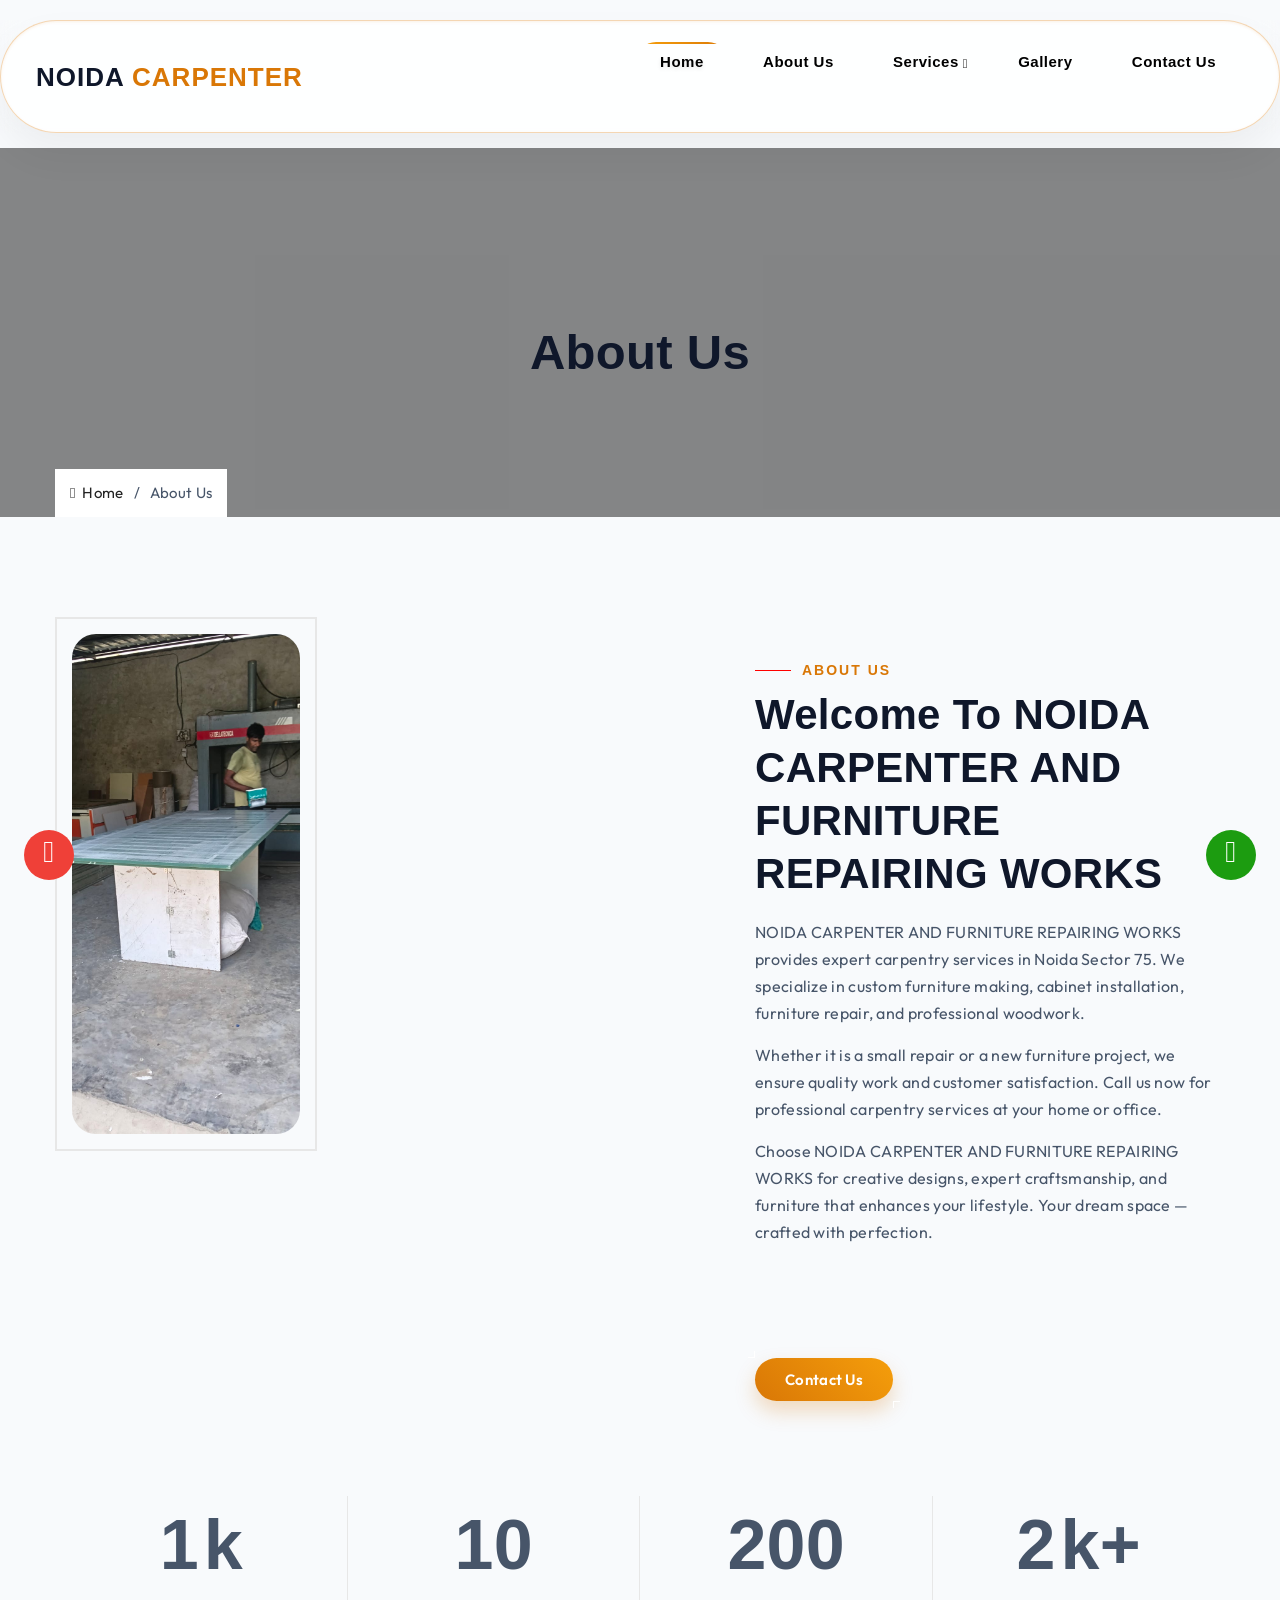
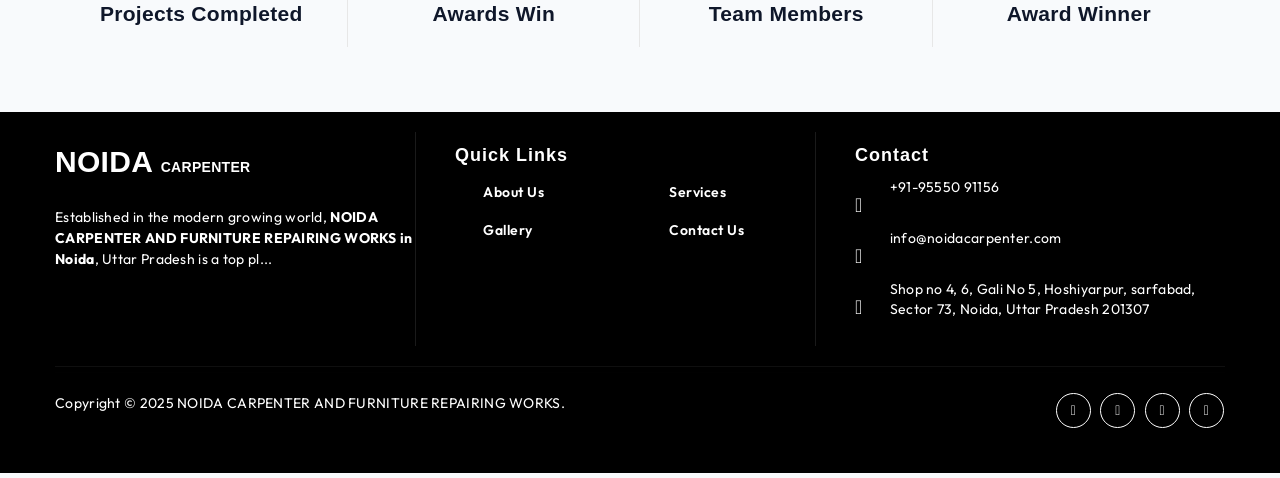
==== commit 79bc923b: "changes updates" ====
--- a/noida_carpenter/about.html
+++ b/noida_carpenter/about.html
@@ -840,6 +840,269 @@
 .zero_padding-section .ttm-col-bgcolor-yes {
     padding-top: 0 !important;
     margin-top: 0 !important;
+}
+</style>
+
+
+<style id="mobile-responsive-css">
+/* --- FULL MOBILE RESPONSIVENESS FIXES --- */
+
+/* Medium Devices (Tablets, 991px and below) */
+@media (max-width: 991px) {
+    /* Floating Navbar */
+    .site-header-menu-inner > .container {
+        padding: 5px 15px !important;
+        margin: 5px 10px !important;
+        border-radius: 20px !important;
+        width: calc(100% - 20px) !important;
+        max-width: none !important;
+    }
+    .text-logo {
+        font-size: 22px !important;
+    }
+    
+    /* Mobile Menu Toggle Button */
+    .btn-show-menu-mobile {
+        margin-right: 5px !important;
+    }
+    
+    /* Mobile Menu Dropdown Colors */
+    .menu-mobile .menu {
+        background: #ffffff !important;
+        border-radius: 15px !important;
+        padding: 10px !important;
+        box-shadow: 0 10px 30px rgba(0,0,0,0.1) !important;
+    }
+    .menu-mobile .menu > li > a {
+        color: #000000 !important;
+        padding: 12px 20px !important;
+        border-bottom: 1px solid rgba(0,0,0,0.05) !important;
+    }
+    
+    /* Reduce Slider Height for Mobile Portrait */
+    .carousel-item img {
+        height: 50vh !important;
+    }
+    
+    /* Fix Why Choose Us Overlapping Images on Mobile */
+    .premium-image-stack {
+        min-height: 400px !important;
+    }
+    .premium-image-stack img:first-child {
+        height: 300px !important;
+        width: 85% !important;
+    }
+    .premium-image-stack img:last-child {
+        height: 250px !important;
+        width: 75% !important;
+        bottom: 20px !important;
+        border-width: 8px !important;
+    }
+}
+
+/* Small Devices (Phones, 767px and below) */
+@media (max-width: 767px) {
+    /* General Spacing */
+    section.ttm-row {
+        padding-top: 30px !important;
+        padding-bottom: 30px !important;
+    }
+    
+    /* Reduce Slider Height Even More */
+    .carousel-item img {
+        height: 40vh !important;
+    }
+    
+    /* Headings & Typography */
+    .title-header h2.title {
+        font-size: 28px !important;
+        line-height: 1.2 !important;
+        margin-bottom: 15px !important;
+    }
+    .title-header h3 {
+        font-size: 12px !important;
+        letter-spacing: 1px !important;
+    }
+    
+    /* 99.9% Stats Banner */
+    p.ml_20.res-767-ml-0.mb-0 {
+        padding: 15px 20px !important;
+        font-size: 14px !important;
+        display: block !important;
+        margin-top: 15px !important;
+    }
+    p.ml_20.res-767-ml-0.mb-0 strong {
+        font-size: 28px !important;
+    }
+    
+    /* Why Choose Us Images - Mobile Stack */
+    .premium-image-stack {
+        min-height: 350px !important;
+        margin-top: 20px !important;
+    }
+    .premium-image-stack img:first-child {
+        height: 250px !important;
+        width: 90% !important;
+        right: 0 !important;
+    }
+    .premium-image-stack img:last-child {
+        height: 200px !important;
+        width: 80% !important;
+        left: 0 !important;
+        bottom: 10px !important;
+        border-width: 6px !important;
+    }
+    
+    /* Services Cards */
+    .featured-imagebox-portfolio {
+        margin-bottom: 30px !important;
+    }
+    .featured-imagebox-portfolio .featured-content {
+        padding: 30px 20px 20px 20px !important;
+    }
+    
+    /* Footer */
+    footer.footer .widget-area {
+        margin-bottom: 25px !important;
+    }
+    footer.footer .featured-icon-box.style1 .featured-desc p {
+        font-size: 13px !important;
+    }
+}
+</style>
+
+
+
+
+
+<style id="navbar-mobile-fix-v2">
+/* --- BULLETPROOF NAVBAR FOR MOBILE --- */
+@media (max-width: 991px) {
+    /* 1. Remove the floating island on mobile - make it a clean, full-width white bar */
+    .site-header-menu-inner > .container {
+        width: 100% !important;
+        max-width: 100% !important;
+        margin: 0 !important;
+        padding: 5px 15px !important;
+        border-radius: 0 !important;
+        box-shadow: 0 5px 15px rgba(0,0,0,0.05) !important;
+    }
+    
+    /* 2. Reset navigation structure to avoid flexbox clashes with the template */
+    .site-navigation {
+        display: block !important;
+        position: relative !important;
+        width: 100% !important;
+        height: auto !important;
+        min-height: 60px !important;
+    }
+    
+    /* 3. Logo on the left */
+    .site-branding {
+        float: left !important;
+        position: relative !important;
+        padding: 15px 0 !important;
+        max-width: 80% !important;
+    }
+    .text-logo {
+        font-size: 20px !important;
+        line-height: 1 !important;
+        margin: 0 !important;
+    }
+
+    /* 4. Hamburger menu on the absolute right */
+    .btn-show-menu-mobile {
+        position: absolute !important;
+        right: 0 !important;
+        top: 15px !important;
+        margin: 0 !important;
+        display: block !important;
+    }
+    
+    /* GUARANTEE the hamburger is dark black so you can see it on the white bar */
+    .menubar-inner, .menubar-inner::before, .menubar-inner::after,
+    .btn-show-menu-mobile span,
+    .btn-show-menu-mobile .menubar-box,
+    .btn-show-menu-mobile .menubar-inner {
+        background-color: #000000 !important;
+    }
+
+    /* 5. Mobile Dropdown Menu */
+    .menu-mobile {
+        width: 100% !important;
+        background: #ffffff !important;
+        position: absolute !important;
+        top: 100% !important;
+        left: 0 !important;
+        padding: 10px 0 !important;
+        border-top: 1px solid #eeeeee !important;
+        box-shadow: 0 10px 20px rgba(0,0,0,0.1) !important;
+    }
+    .menu-mobile .menu {
+        display: block !important;
+        background: #ffffff !important;
+    }
+    .menu-mobile .menu > li > a {
+        color: #000000 !important;
+        border-bottom: 1px solid #f9f9f9 !important;
+        padding: 12px 20px !important;
+        display: block !important;
+    }
+}
+
+/* Fix for very small phones */
+@media (max-width: 480px) {
+    .text-logo {
+        font-size: 16px !important;
+    }
+    .btn-show-menu-mobile {
+        top: 10px !important;
+    }
+}
+</style>
+
+
+<style id="navbar-zindex-fix">
+/* --- FORCE NAVBAR AND DROPDOWN OVER SLIDER --- */
+/* The slider was hiding the mobile dropdown because of z-index stacking context */
+
+header#masthead, 
+.site-header-menu, 
+.site-header-menu-inner,
+.site-header-menu-inner > .container {
+    position: relative !important;
+    z-index: 999999 !important; /* Absurdly high to beat any slider */
+}
+
+@media (max-width: 991px) {
+    /* Ensure the mobile menu specifically has max z-index */
+    .menu-mobile {
+        z-index: 9999999 !important;
+        position: absolute !important;
+    }
+    
+    /* Ensure nothing in the carousel or slider can overflow on top */
+    #homeCarousel, .carousel, .carousel-inner, .carousel-item {
+        z-index: 1 !important;
+    }
+}
+</style>
+
+
+<style id="slider-mobile-margin">
+/* --- SLIDER STICK TO NAVBAR ON MOBILE --- */
+@media (max-width: 991px) {
+    /* Remove any gap above the slider so it sticks right under the navbar */
+    #homeCarousel, .carousel, .ttm-slider {
+        margin-top: 0 !important;
+        padding-top: 0 !important;
+    }
+    
+    /* Ensure the header doesn't push the slider down */
+    header#masthead, .site-header-menu, .site-header-menu-inner {
+        margin-bottom: 0 !important;
+        padding-bottom: 0 !important;
+    }
 }
 </style>
 
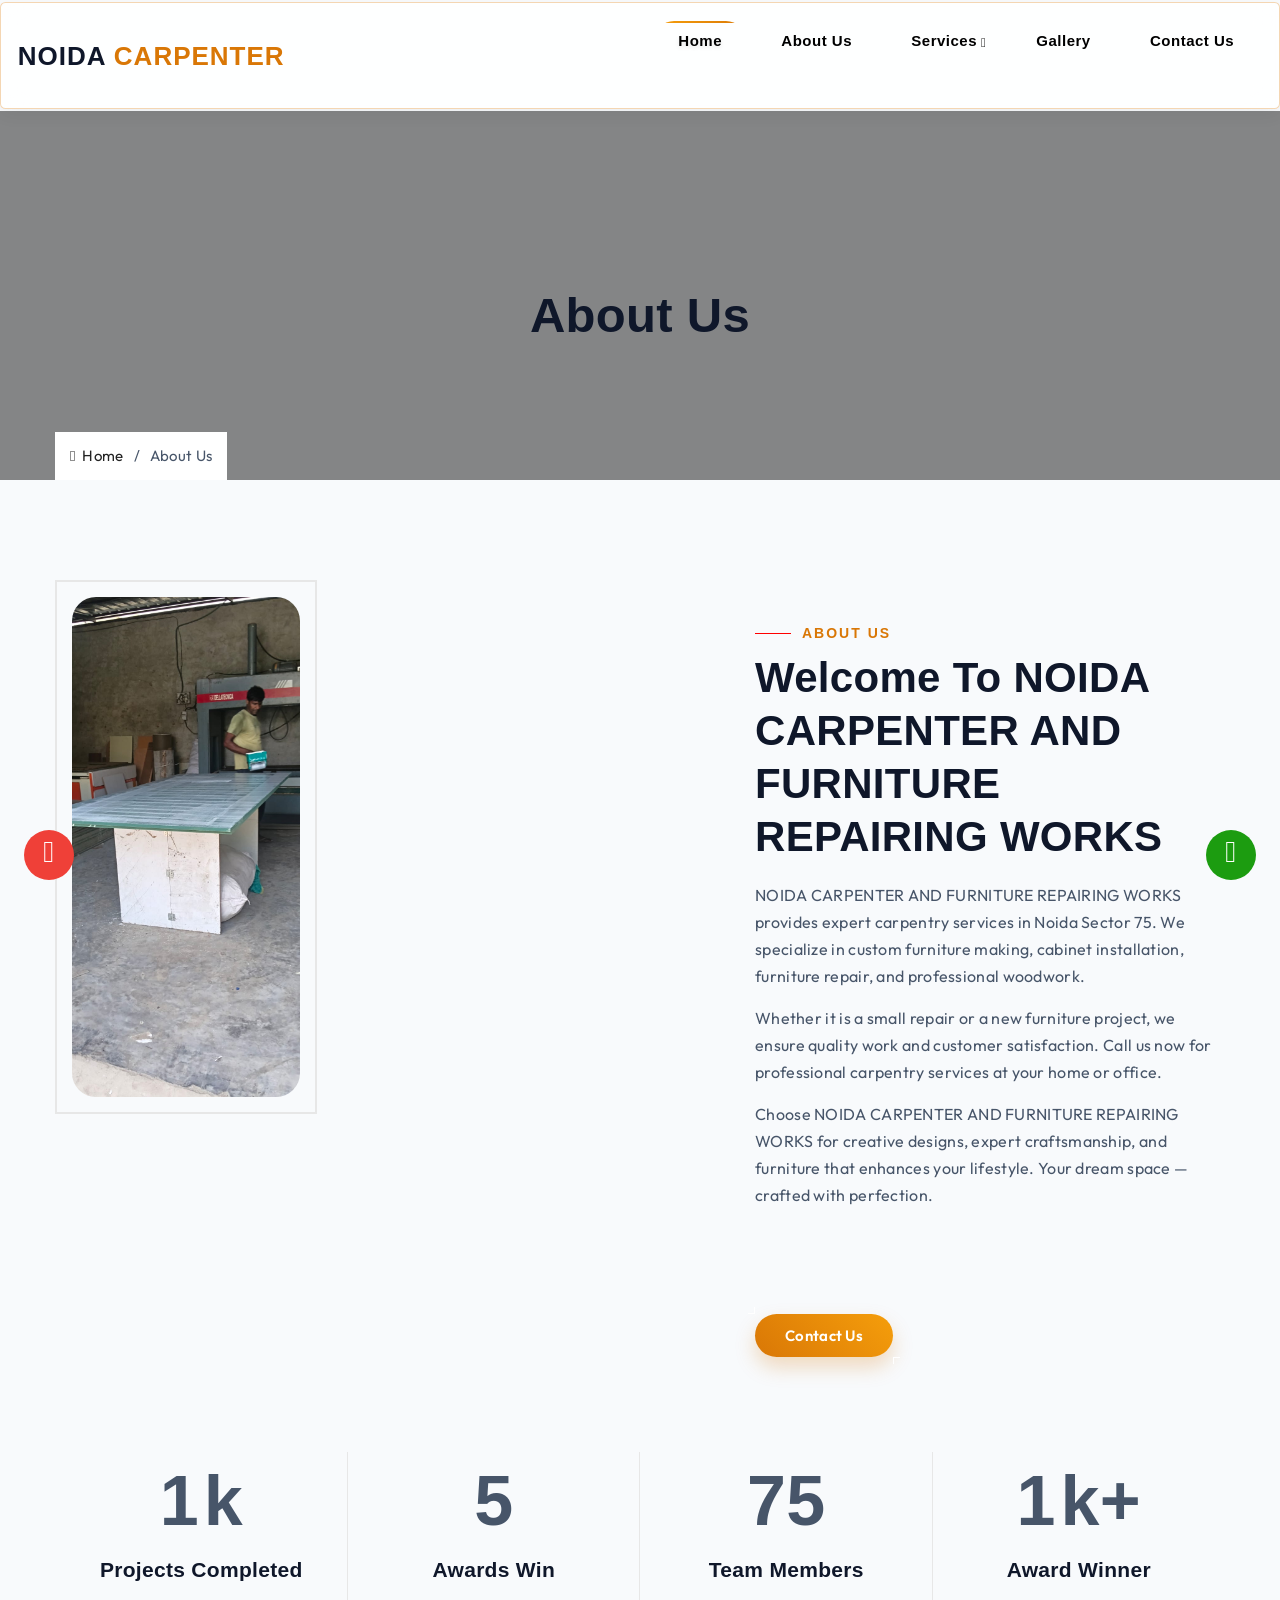
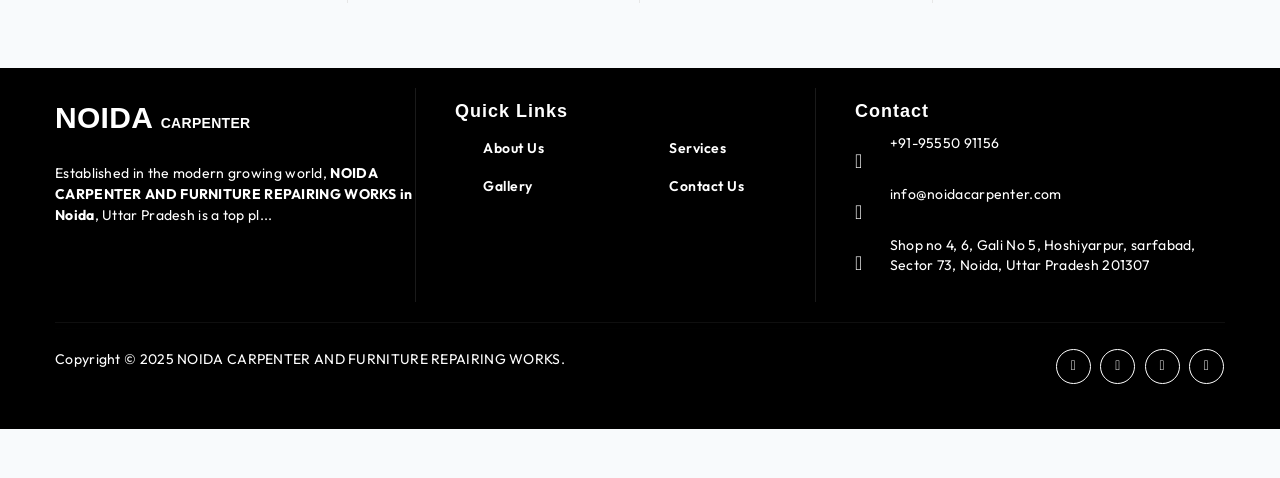
==== commit 848d27b7: "dome" ====
--- a/noida_carpenter/about.html
+++ b/noida_carpenter/about.html
@@ -1103,6 +1103,20 @@
         margin-bottom: 0 !important;
         padding-bottom: 0 !important;
     }
+}
+</style>
+
+
+<style id="slider-desktop-margin">
+/* --- PULL SLIDER UP ON ALL DEVICES --- */
+#homeCarousel, .carousel, .ttm-slider {
+    margin-top: 0 !important;
+    padding-top: 0 !important;
+}
+/* Ensure header doesn't push it down */
+header#masthead, .site-header-menu, .site-header-menu-inner {
+    margin-bottom: 0 !important;
+    padding-bottom: 0 !important;
 }
 </style>
 
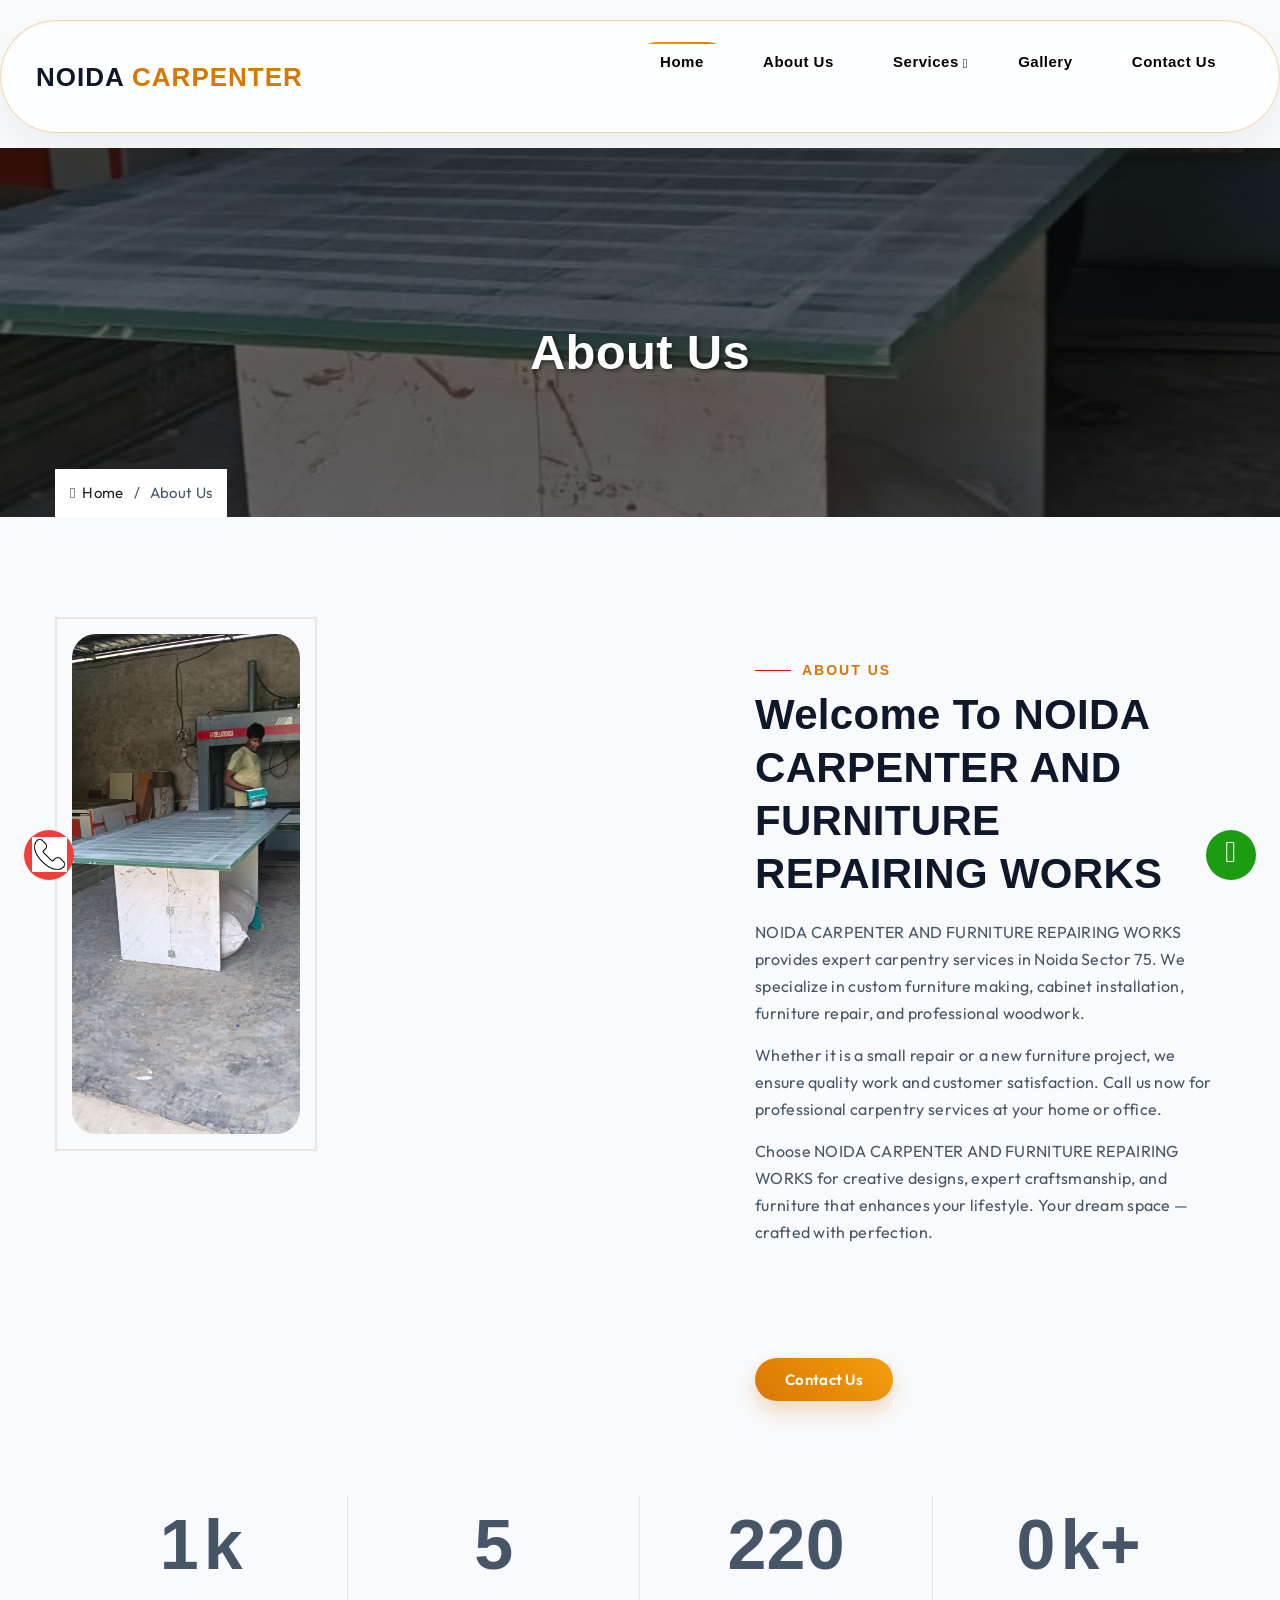
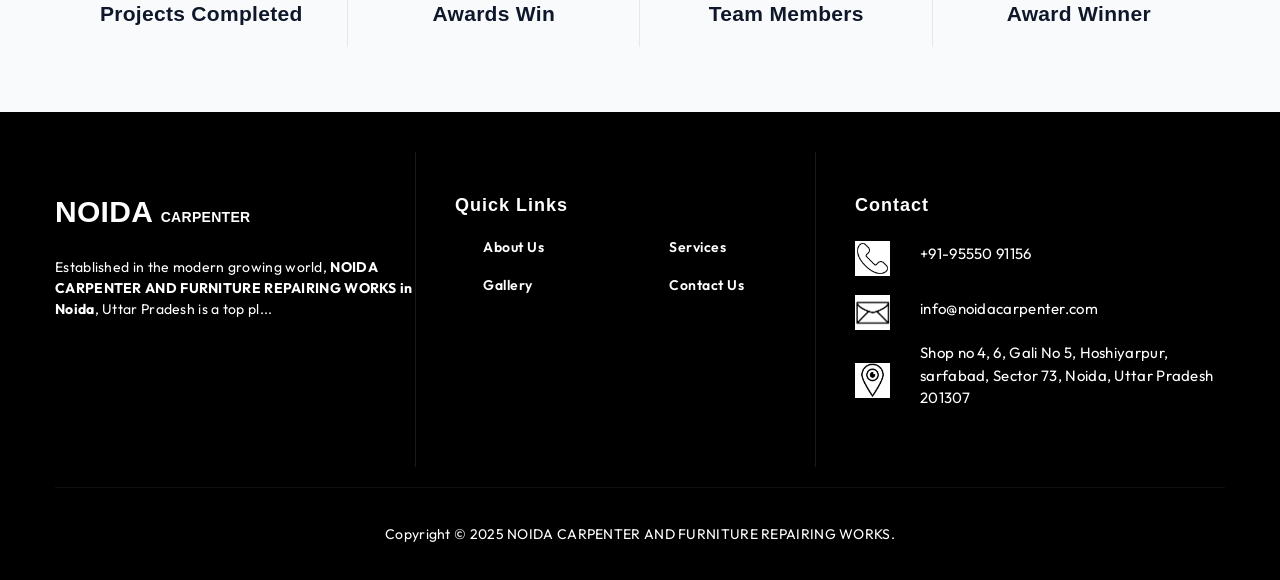
==== commit d14ace51: "upd" ====
--- a/noida_carpenter/about.html
+++ b/noida_carpenter/about.html
@@ -1120,6 +1120,179 @@
 }
 </style>
 
+<style id="footer-colors-only">
+/* --- PURE BLACK FOOTER WITH WHITE TEXT --- */
+footer.footer, 
+footer.footer.ttm-bgcolor-darkgrey,
+footer.footer .ttm-bg-layer,
+footer.footer .ttm-row-wrapper-bg-layer,
+.bottom-footer-text {
+    background-color: #000000 !important;
+    background: #000000 !important;
+    background-image: none !important;
+}
+
+footer.footer *,
+footer.footer p,
+footer.footer a,
+footer.footer span,
+footer.footer h1,
+footer.footer h2,
+footer.footer h3,
+footer.footer h4,
+footer.footer h5,
+footer.footer h6,
+footer.footer li,
+footer.footer div,
+footer.footer strong,
+footer.footer .textwidget,
+footer.footer .menu li a,
+.bottom-footer-text,
+.bottom-footer-text * {
+    color: #ffffff !important;
+    text-shadow: none !important;
+}
+
+footer.footer a:hover,
+footer.footer a:focus,
+footer.footer a:active,
+footer.footer .menu li a:hover {
+    color: #ffffff !important;
+}
+
+footer.footer form button.submit,
+footer.footer form button.submit * {
+    color: #000000 !important;
+    background-color: #ffffff !important;
+}
+
+footer.footer .ttm-icon, 
+footer.footer .social-icons li a,
+footer.footer i,
+footer.footer .fa,
+footer.footer .flaticon {
+    background-color: transparent !important;
+    color: #ffffff !important;
+    border-color: #ffffff !important;
+}
+</style>
+<style id="page-title-bg">
+/* --- PAGE TITLE BACKGROUND IMAGE INJECTION --- */
+.ttm-page-title-row {
+    background-image: url('images/gallery-1.jpeg') !important;
+    background-size: cover !important;
+    background-position: center center !important;
+    background-repeat: no-repeat !important;
+    background-attachment: fixed !important;
+    position: relative !important;
+    z-index: 1 !important;
+}
+
+/* Dark overlay to make white text readable */
+.ttm-page-title-row::before {
+    content: '' !important;
+    position: absolute !important;
+    top: 0 !important; 
+    left: 0 !important; 
+    right: 0 !important; 
+    bottom: 0 !important;
+    background: rgba(0, 0, 0, 0.6) !important;
+    z-index: -1 !important;
+}
+
+.ttm-page-title-row-inner {
+    background-color: transparent !important;
+    position: relative !important;
+    z-index: 2 !important;
+}
+
+.page-title-heading h2, .page-title-heading h1 {
+    color: #ffffff !important;
+    text-shadow: 2px 2px 4px rgba(0,0,0,0.5) !important;
+}
+</style>
+<style id="footer-contact-compress">
+/* --- COMPRESS FOOTER CONTACT INFO --- */
+
+/* Align icon and text on a single compact line */
+footer.footer .featured-icon-box.style1 {
+    display: flex !important;
+    align-items: center !important;
+    margin-bottom: 12px !important;
+    padding: 0 !important;
+}
+
+/* Give the icon some breathing room on the right */
+footer.footer .featured-icon-box.style1 .featured-icon {
+    margin-right: 15px !important;
+    flex-shrink: 0 !important;
+}
+
+/* Hide the big headings ("Phone Number", "Email Address") */
+footer.footer .featured-icon-box.style1 .featured-title {
+    display: none !important;
+}
+
+/* Ensure the description text is vertically centered and compact */
+footer.footer .featured-icon-box.style1 .featured-desc,
+footer.footer .featured-icon-box.style1 .featured-desc p {
+    margin: 0 !important;
+    padding: 0 !important;
+    font-size: 15px !important;
+    line-height: 1.5 !important;
+}
+
+/* Reduce some padding on the widgets themselves to make the footer a bit smaller overall */
+footer.footer .widget {
+    margin-bottom: 25px !important;
+}
+footer.footer .first-footer {
+    padding: 35px 0 20px !important;
+}
+</style>
+<style id="remove-icon-bg">
+/* --- REMOVE BACKGROUND DESIGN BEHIND CUSTOM IMAGE ICONS --- */
+
+/* Footer Icons */
+footer.footer .featured-icon .ttm-icon,
+/* Contact Page Body Icons */
+.site-main .featured-icon-box.style7 .ttm-icon {
+    background: transparent !important;
+    background-color: transparent !important;
+    border: none !important;
+    box-shadow: none !important;
+    padding: 0 !important;
+    margin: 0 !important;
+    border-radius: 0 !important;
+    height: auto !important;
+    width: auto !important;
+    display: inline-block !important;
+}
+
+/* Remove any pseudo-elements creating shapes behind */
+footer.footer .featured-icon .ttm-icon::before,
+footer.footer .featured-icon .ttm-icon::after,
+.site-main .featured-icon-box.style7 .ttm-icon::before,
+.site-main .featured-icon-box.style7 .ttm-icon::after {
+    display: none !important;
+    content: none !important;
+    background: transparent !important;
+}
+</style>
+<style id="remove-footer-social">
+/* --- REMOVE SOCIAL ICONS OPPOSITE TO COPYRIGHT IN FOOTER --- */
+.bottom-footer-text .col-lg-4.col-md-4,
+.bottom-footer-text .social-icons {
+    display: none !important;
+}
+
+/* Center the copyright text now that the social icons are gone */
+.bottom-footer-text .col-lg-8.col-md-8 {
+    flex: 0 0 100% !important;
+    max-width: 100% !important;
+    text-align: center !important;
+}
+</style>
 </head>
 
 
@@ -1325,7 +1498,7 @@
 </div>
 <!--site-main end-->
 <div class="call-action-btn">
- <a href="tel:+91-9555091156"><i class="fa fa-phone"></i></a>
+ <a href="tel:+91-9555091156"><img src="images/phone.png" alt="Phone" style="width: 35px; height: 35px; object-fit: contain;"></a>
 </div>
 <div class="whatsapp-btn">
  <a href="https://api.whatsapp.com/send?phone=+91-9555091156%20+91-7982081239&amp;text=Hey%20there" target="_blank"><i class="fa fa-whatsapp"></i></a>
@@ -1422,7 +1595,7 @@
                             <div class="featured-icon-box icon-align-before-content icon-ver_align-top style1">
                                 <div class="featured-icon">
                                     <div class="ttm-icon ttm-icon_element-onlytxt ttm-icon_element-color-skincolor ttm-icon_element-size-xs">
-                                        <i class="flaticon flaticon-call-1"></i>
+                                        <img src="images/phone.png" alt="Phone" style="width: 35px; height: 35px; object-fit: contain;">
                                     </div>
                                 </div>
                                 <div class="featured-content">
@@ -1437,7 +1610,7 @@
                             <div class="featured-icon-box icon-align-before-content icon-ver_align-top style1">
                                 <div class="featured-icon">
                                     <div class="ttm-icon ttm-icon_element-onlytxt ttm-icon_element-color-skincolor ttm-icon_element-size-xs">
-                                        <i class="flaticon flaticon-email"></i>
+                                        <img src="images/email.jpg" alt="Email" style="width: 35px; height: 35px; object-fit: contain;">
                                     </div>
                                 </div>
                                 <div class="featured-content">
@@ -1452,7 +1625,7 @@
                             <div class="featured-icon-box icon-align-before-content icon-ver_align-top style1">
                                 <div class="featured-icon">
                                     <div class="ttm-icon ttm-icon_element-onlytxt ttm-icon_element-color-skincolor ttm-icon_element-size-xs">
-                                        <i class="flaticon flaticon-navigation"></i>
+                                        <img src="images/visit.png" alt="Visit" style="width: 35px; height: 35px; object-fit: contain;">
                                     </div>
                                 </div>
                                 <div class="featured-content">
@@ -1514,144 +1687,15 @@
     <script src="revolution/js/revolution.tools.min.js"></script>
     <script src="revolution/js/rs6.min.html"></script>
 
-<style id="nuclear-footer-fix">
-/* --- NUCLEAR FOOTER CSS: COMPACT HEIGHT & PURE WHITE TEXT --- */
-
-/* 1. CRUSH ALL HEIGHT/PADDING/MARGINS */
-footer.footer, 
-footer.footer .first-footer, 
-footer.footer .second-footer,
-footer.footer .widget-area,
-footer.footer .widget,
-footer.footer .row,
-footer.footer .container,
-footer.footer .pt-35,
-footer.footer .pb-35 {
-    padding-top: 5px !important;
-    padding-bottom: 5px !important;
-    margin-top: 0 !important;
-    margin-bottom: 5px !important;
-}
-
-/* Remove huge gaps in widget titles */
-footer.footer .widget-title {
-    margin-bottom: 10px !important;
-    padding-bottom: 0 !important;
-    font-size: 18px !important;
-}
-
-/* 2. FORCE ABSOLUTELY EVERY PIECE OF TEXT TO BE WHITE */
-footer.footer *,
-footer.footer p,
-footer.footer a,
-footer.footer span,
-footer.footer h1,
-footer.footer h2,
-footer.footer h3,
-footer.footer h4,
-footer.footer h5,
-footer.footer h6,
-footer.footer li,
-footer.footer div,
-footer.footer strong,
-footer.footer .textwidget,
-footer.footer .menu li a,
-.bottom-footer-text,
-.bottom-footer-text * {
-    color: #ffffff !important;
-    text-shadow: none !important;
-}
-
-/* Override any hover effects trying to change text color */
-footer.footer a:hover,
-footer.footer a:focus,
-footer.footer a:active,
-footer.footer .menu li a:hover {
-    color: #ffffff !important;
-}
-
-/* 3. ENSURE BACKGROUND IS PURE BLACK */
-footer.footer, 
-footer.footer.ttm-bgcolor-darkgrey,
-footer.footer .ttm-bg-layer,
-footer.footer .ttm-row-wrapper-bg-layer,
-.bottom-footer-text {
-    background-color: #000000 !important;
-    background: #000000 !important;
-    background-image: none !important;
-}
-
-/* 4. FIX SUBSCRIBE BUTTON SO IT IS VISIBLE */
-footer.footer form button.submit,
-footer.footer form button.submit * {
-    color: #000000 !important;
-    background-color: #ffffff !important;
-}
-
-/* 5. FIX ICONS TO BE PURE WHITE OUTLINES */
-footer.footer .ttm-icon, 
-footer.footer .social-icons li a,
-footer.footer i,
-footer.footer .fa,
-footer.footer .flaticon {
-    background-color: transparent !important;
-    color: #ffffff !important;
-    border-color: #ffffff !important;
-}
-footer.footer .featured-icon-box.style1 .featured-icon {
-    height: auto !important;
-    width: auto !important;
-    line-height: normal !important;
-}
-</style>
-
-
-<style id="compress-contact-footer">
-/* --- COMPRESS FOOTER CONTACT SECTION --- */
-
-/* Align icon and text on a single compact line */
-footer.footer .featured-icon-box.style1 {
-    display: flex !important;
-    align-items: flex-start !important;
-    margin-bottom: 8px !important;
-    padding: 0 !important;
-}
-
-/* Shrink the icon container */
-footer.footer .featured-icon-box.style1 .featured-icon {
-    margin-right: 12px !important;
-    margin-top: 2px !important;
-    flex-shrink: 0 !important;
-}
-
-/* Shrink the actual icon inside it */
-footer.footer .featured-icon-box.style1 .ttm-icon {
-    font-size: 16px !important;
-    width: auto !important;
-    height: auto !important;
-    border: none !important;
-    padding: 0 !important;
-}
-
-/* Hide the unnecessary big headings ("Phone Number", etc.) to save tons of vertical space */
-footer.footer .featured-icon-box.style1 .featured-title {
-    display: none !important;
-}
-
-/* Ensure the description text is tight */
-footer.footer .featured-icon-box.style1 .featured-desc {
-    margin: 0 !important;
-    padding: 0 !important;
-}
-
-footer.footer .featured-icon-box.style1 .featured-desc p {
-    margin: 0 !important;
-    font-size: 14px !important;
-    line-height: 1.4 !important;
-}
-</style>
-
 </body>
 
 
-</html>+</html>
+
+
+
+
+
+
+
+
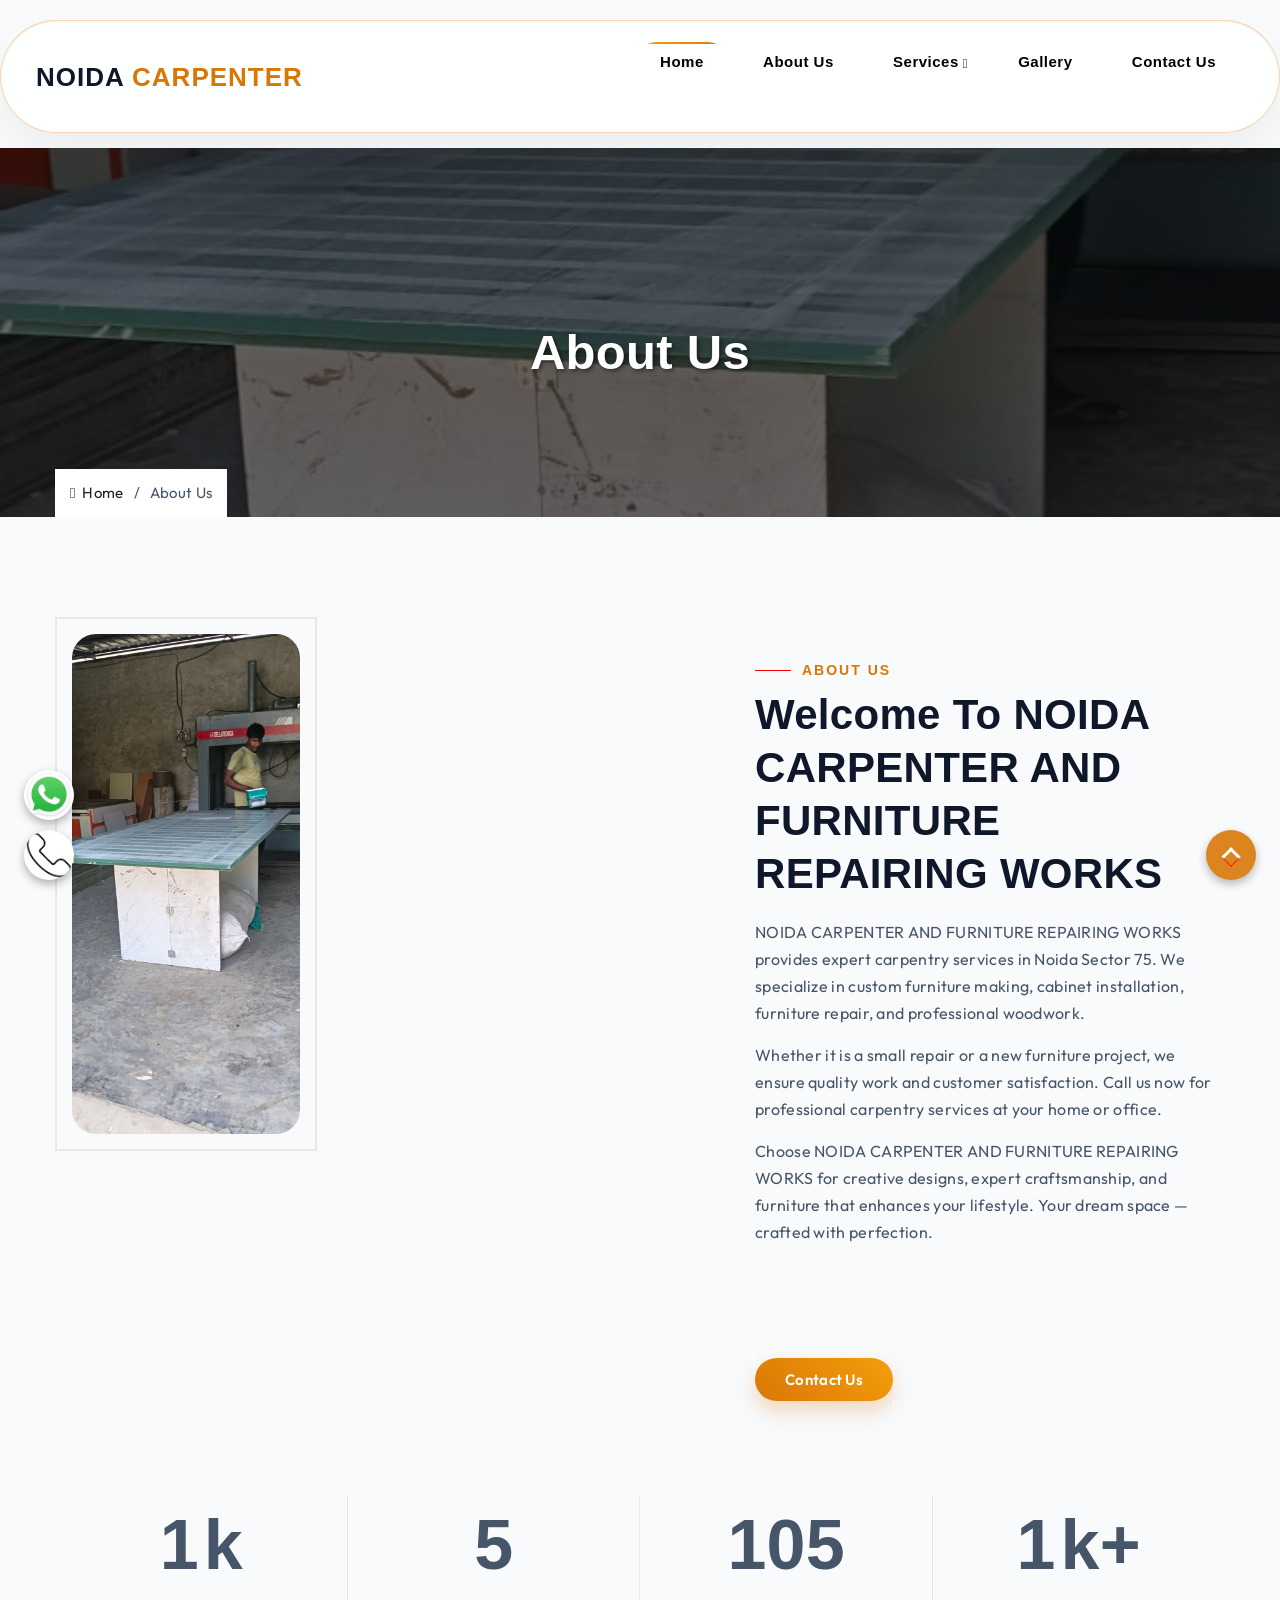
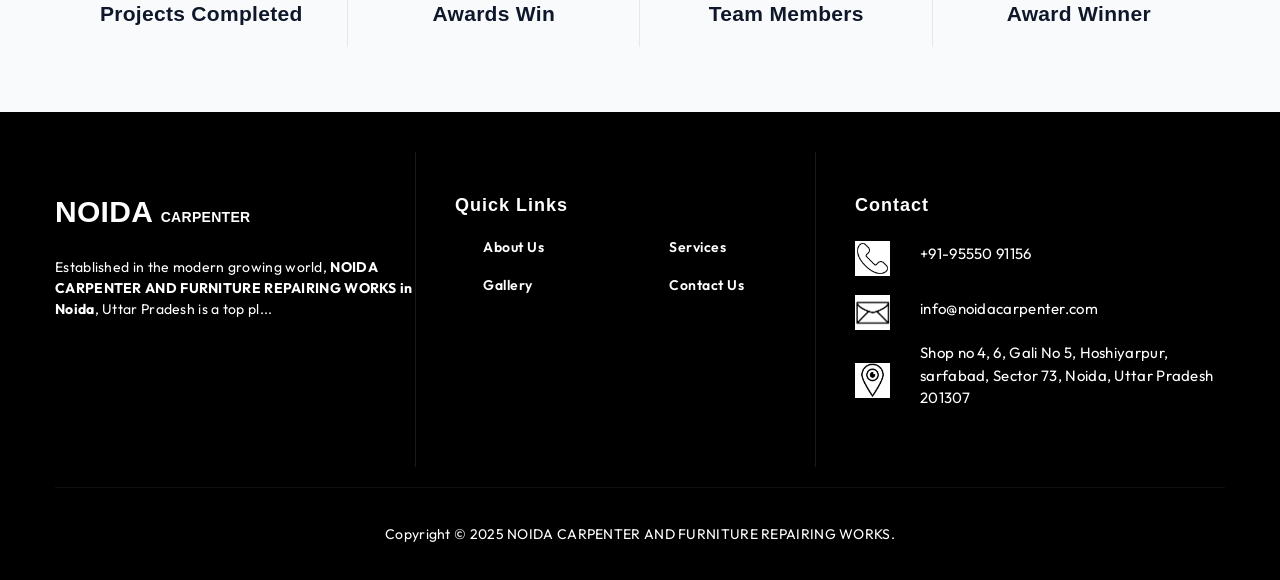
==== commit 52c47029: "updatess" ====
--- a/noida_carpenter/about.html
+++ b/noida_carpenter/about.html
@@ -1291,6 +1291,90 @@
     flex: 0 0 100% !important;
     max-width: 100% !important;
     text-align: center !important;
+}
+</style>
+<style id="scroll-top-fix">
+/* --- FIX RIGHT SIDE BUTTONS (SCROLL TO TOP & WHATSAPP) --- */
+
+/* Move WhatsApp to the left side (stacked above the Phone button) */
+.whatsapp-btn {
+    right: auto !important;
+    left: 24px !important;
+    bottom: 80px !important;
+}
+
+/* Style the Scroll-to-Top Arrow Button properly on the right side */
+#totop {
+    display: block !important; 
+    position: fixed !important; /* ensure it stays fixed */
+    right: 24px !important;
+    bottom: 20px !important;
+    background-color: #d97706 !important; 
+    color: #ffffff !important;
+    z-index: 9999 !important;
+    width: 50px !important;
+    height: 50px !important;
+    border-radius: 50% !important; /* Make it a perfect gol (round) circle */
+    box-shadow: 0 4px 10px rgba(0,0,0,0.3) !important;
+    opacity: 0.9;
+    transition: all 0.3s ease;
+    text-decoration: none !important;
+}
+
+#totop:hover {
+    opacity: 1;
+    transform: translateY(-3px);
+    background-color: #b45f00 !important;
+}
+
+/* Hide any potentially broken FontAwesome icon */
+#totop i {
+    display: none !important;
+}
+
+/* Draw a foolproof CSS Up-Arrow absolutely centered inside the circle */
+#totop::before {
+    content: '' !important;
+    position: absolute !important;
+    top: 50% !important;
+    left: 50% !important;
+    width: 14px !important;
+    height: 14px !important;
+    border-top: 3px solid #ffffff !important;
+    border-left: 3px solid #ffffff !important;
+    /* Translate -50% to center, rotate 45deg to make it an up arrow */
+    /* We tweak the translate Y a bit so it looks visually centered */
+    transform: translate(-50%, -35%) rotate(45deg) !important;
+    margin: 0 !important;
+    padding: 0 !important;
+}
+
+/* Remove any old template pseudo-elements */
+#totop::after {
+    display: none !important;
+}
+</style>
+<style id="custom-floating-icons">
+/* --- STRIP BACKGROUNDS FROM FLOATING BUTTONS & STYLE IMAGES --- */
+
+/* Remove the default colored background boxes, borders, and padding */
+.call-action-btn, .whatsapp-btn {
+    background: transparent !important;
+    background-color: transparent !important;
+    padding: 0 !important;
+    box-shadow: none !important;
+    border: none !important;
+}
+
+/* Ensure the images themselves act as the buttons */
+.call-action-btn img, .whatsapp-btn img {
+    width: 50px !important;
+    height: 50px !important;
+    border-radius: 50% !important; /* Make sure they are perfectly round */
+    box-shadow: 0 4px 10px rgba(0,0,0,0.3) !important;
+    background-color: #fff !important; /* Prevent transparent png issues */
+    object-fit: cover !important; /* Ensure the image fills the circle */
+    display: block !important;
 }
 </style>
 </head>
@@ -1501,7 +1585,7 @@
  <a href="tel:+91-9555091156"><img src="images/phone.png" alt="Phone" style="width: 35px; height: 35px; object-fit: contain;"></a>
 </div>
 <div class="whatsapp-btn">
- <a href="https://api.whatsapp.com/send?phone=+91-9555091156%20+91-7982081239&amp;text=Hey%20there" target="_blank"><i class="fa fa-whatsapp"></i></a>
+ <a href="https://api.whatsapp.com/send?phone=+91-9555091156%20+91-7982081239&amp;text=Hey%20there" target="_blank"><img src="images/whatsapp.jpeg" alt="WhatsApp"></a>
 </div>
 <style>
     .whatsapp-btn {
@@ -1699,3 +1783,7 @@
 
 
 
+
+
+
+
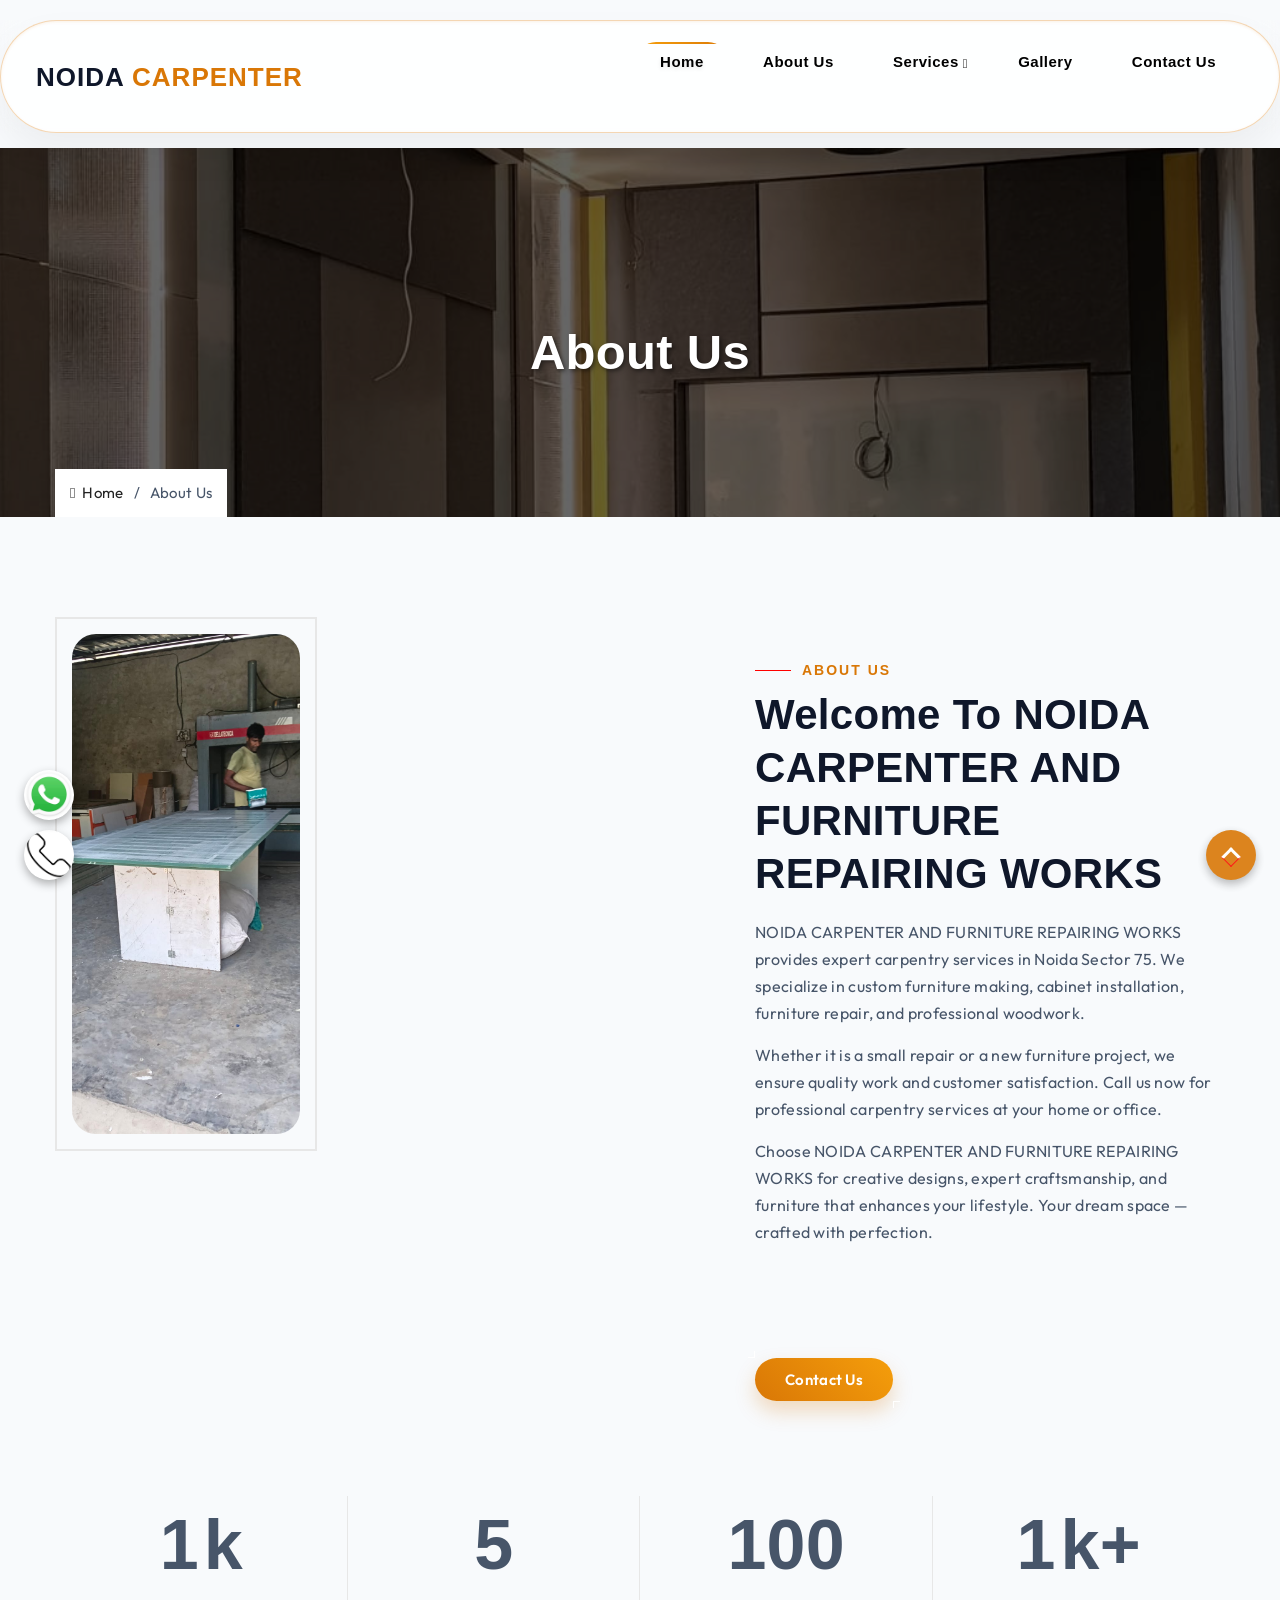
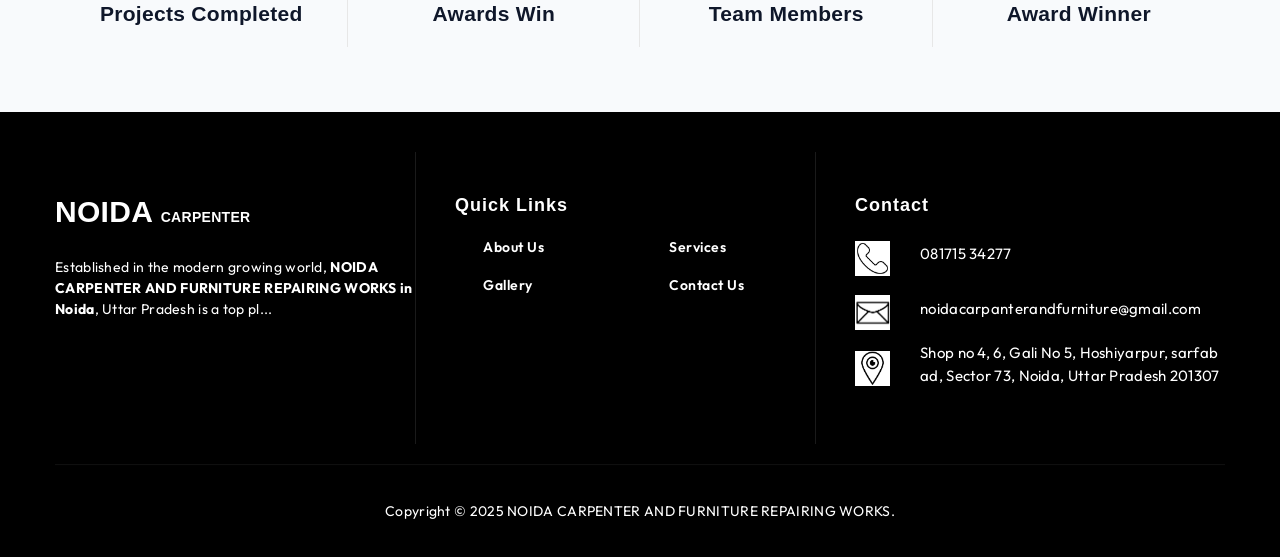
==== commit c7d6069e: "changes" ====
--- a/noida_carpenter/about.html
+++ b/noida_carpenter/about.html
@@ -1,4 +1,4 @@
-﻿<!DOCTYPE html>
+<!DOCTYPE html>
 <html lang="en">
 
 
@@ -1179,7 +1179,7 @@
 <style id="page-title-bg">
 /* --- PAGE TITLE BACKGROUND IMAGE INJECTION --- */
 .ttm-page-title-row {
-    background-image: url('images/gallery-1.jpeg') !important;
+    background-image: url('images/WhatsApp Image 2026-07-25 at 12.28.39.jpeg') !important;
     background-size: cover !important;
     background-position: center center !important;
     background-repeat: no-repeat !important;
@@ -1582,10 +1582,10 @@
 </div>
 <!--site-main end-->
 <div class="call-action-btn">
- <a href="tel:+91-9555091156"><img src="images/phone.png" alt="Phone" style="width: 35px; height: 35px; object-fit: contain;"></a>
+ <a href="tel:+918171534277"><img src="images/phone.png" alt="Phone" style="width: 35px; height: 35px; object-fit: contain;"></a>
 </div>
 <div class="whatsapp-btn">
- <a href="https://api.whatsapp.com/send?phone=+91-9555091156%20+91-7982081239&amp;text=Hey%20there" target="_blank"><img src="images/whatsapp.jpeg" alt="WhatsApp"></a>
+ <a href="https://api.whatsapp.com/send?phone=+918171534277&amp;text=Hey%20there" target="_blank"><img src="images/whatsapp.jpeg" alt="WhatsApp"></a>
 </div>
 <style>
     .whatsapp-btn {
@@ -1687,7 +1687,7 @@
                                         <h3>Phone Number</h3>
                                     </div>
                                     <div class="featured-desc">
-                                        <p>+91-95550 91156</p>
+                                        <p>081715 34277</p>
                                     </div>
                                 </div>
                             </div>
@@ -1702,7 +1702,7 @@
                                         <h3>Email Address</h3>
                                     </div>
                                     <div class="featured-desc">
-                                        <p>info@noidacarpenter.com </p>
+                                        <p>noidacarpanterandfurniture@gmail.com </p>
                                     </div>
                                 </div>
                             </div>
--- a/noida_carpenter/css/main.css
+++ b/noida_carpenter/css/main.css
@@ -3122,3 +3122,12 @@
     height: 400px;
     width: 100%
 }
+
+/* Fix long email addresses overflowing */
+.featured-desc p, 
+.widget-contact p, 
+.widget-contact li,
+.widget-contact li p {
+    overflow-wrap: break-word;
+    word-break: break-all;
+}
